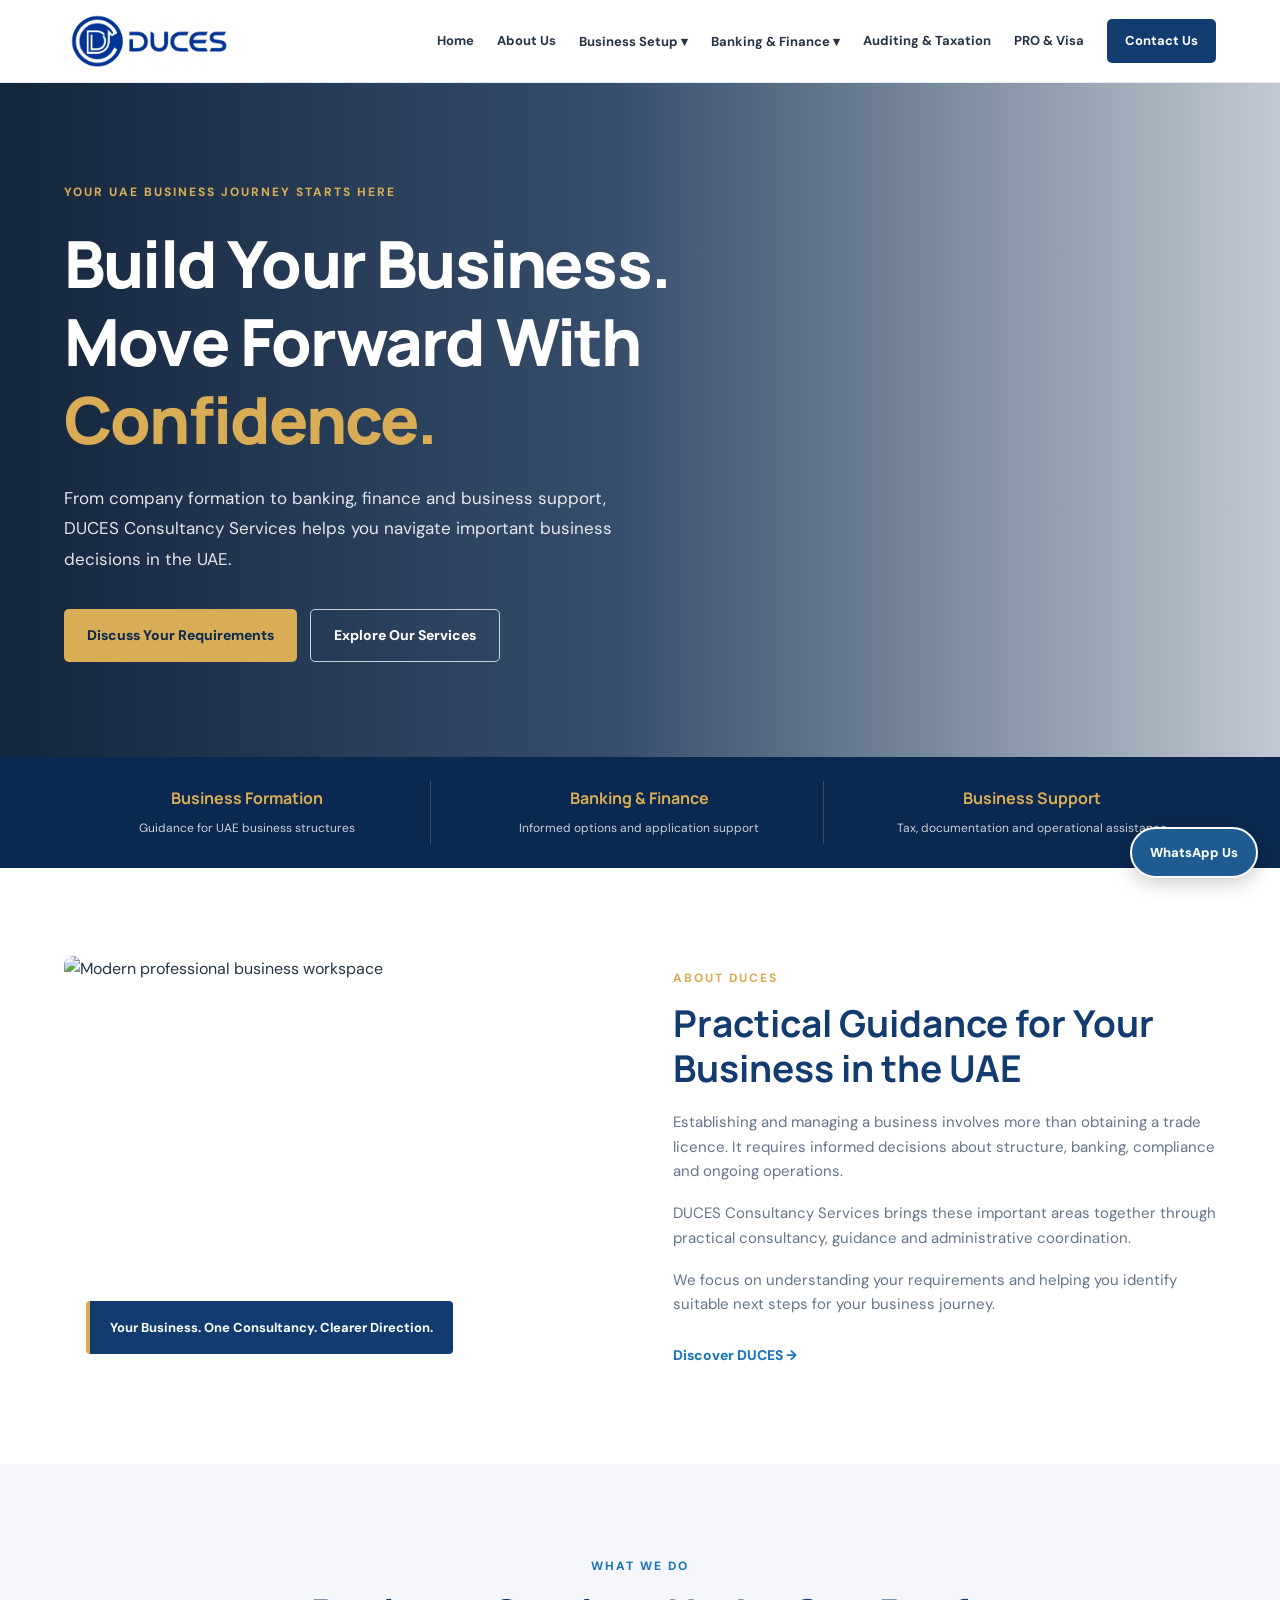
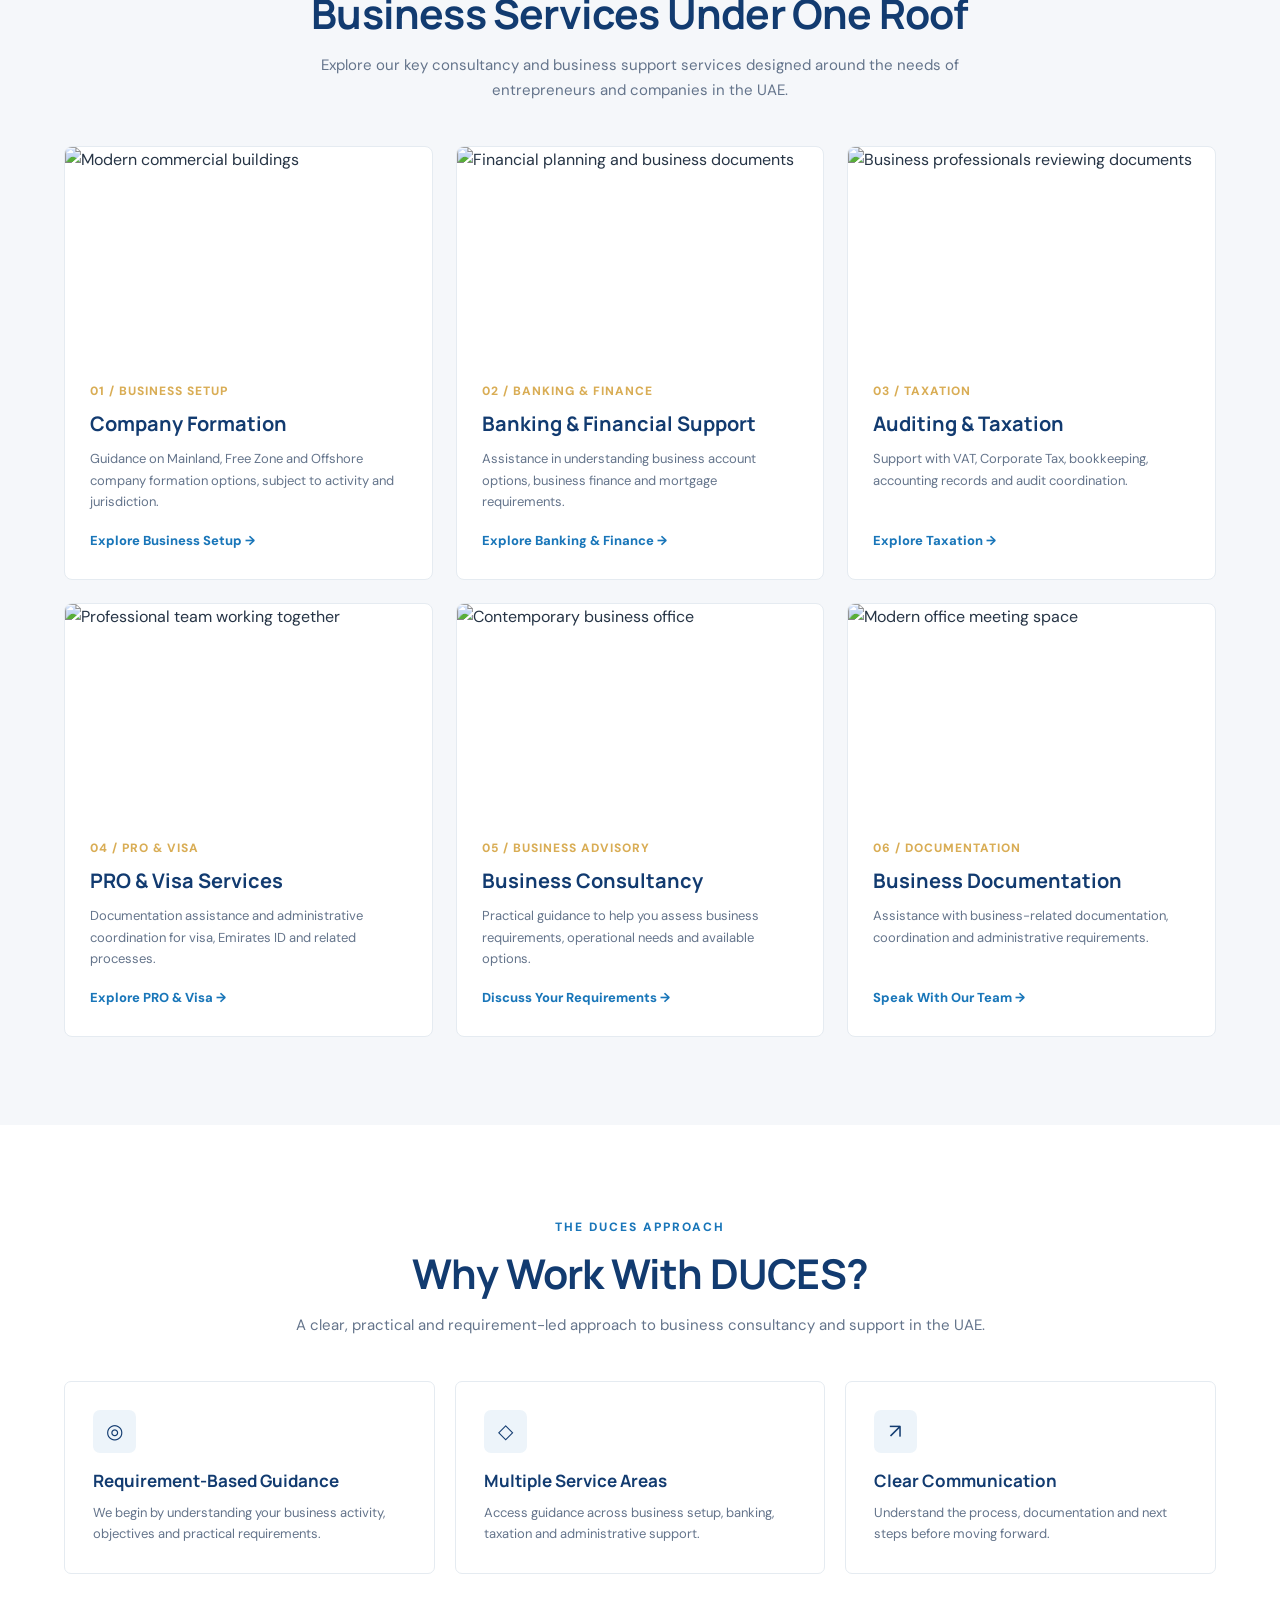
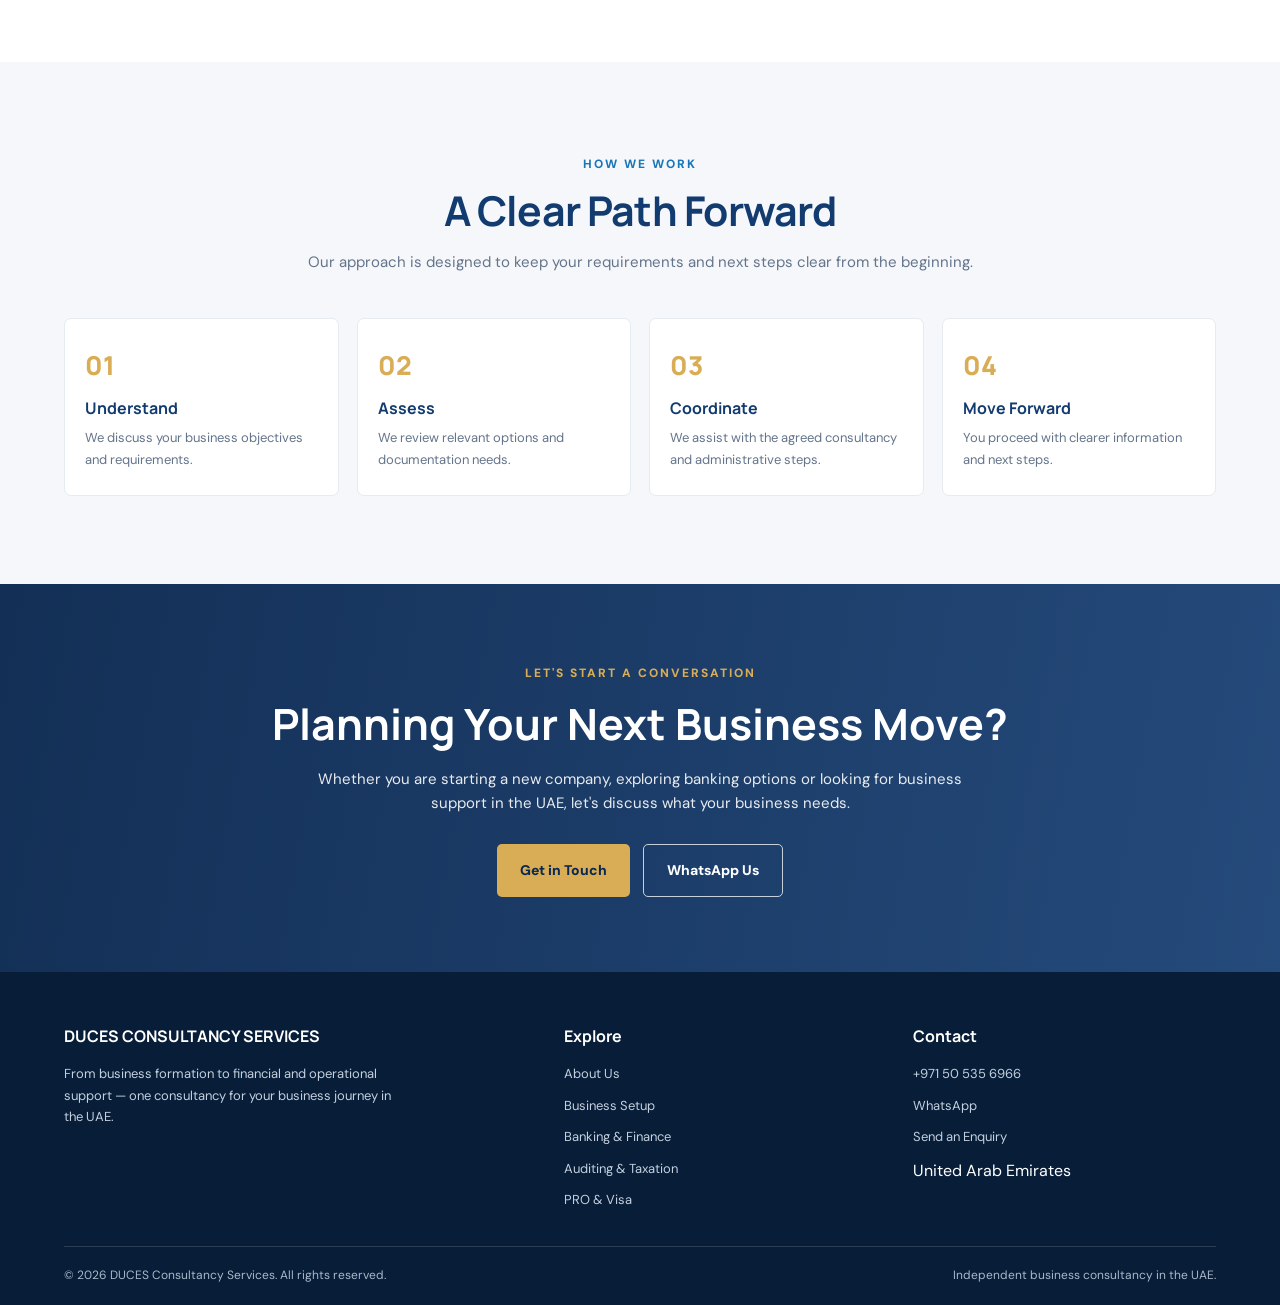
==== index.html @ e5aae6c6 "Update fmt.Println message from 'Hello' to 'Goodbye'" ====
<!DOCTYPE html>
<html lang="en">
<head>
  <meta charset="UTF-8">
  <meta name="viewport" content="width=device-width, initial-scale=1.0">
  <meta name="description" content="DUCES Consultancy Services provides UAE business setup, banking and finance guidance, taxation support and PRO services.">
  <title>DUCES Consultancy Services | UAE Business Consultants</title>

  <link rel="preconnect" href="https://fonts.googleapis.com">
  <link rel="preconnect" href="https://fonts.gstatic.com" crossorigin>
  <link href="https://fonts.googleapis.com/css2?family=DM+Sans:wght@400;500;600;700&family=Manrope:wght@400;500;600;700;800&display=swap" rel="stylesheet">

  <style>
    :root {
      --blue: #123B70;
      --navy: #0B2850;
      --ocean: #1976B9;
      --gold: #D9AD55;
      --charcoal: #263445;
      --muted: #64748B;
      --light: #F5F7FA;
      --white: #FFFFFF;
      --border: #E5EBF1;
    }

    * { box-sizing: border-box; margin: 0; padding: 0; }

    html { scroll-behavior: smooth; }

    body {
      font-family: 'DM Sans', sans-serif;
      color: var(--charcoal);
      background: var(--white);
      line-height: 1.65;
    }

    h1, h2, h3, h4 {
      font-family: 'Manrope', sans-serif;
      line-height: 1.2;
    }

    a { text-decoration: none; color: inherit; }

    img { display: block; width: 100%; }

    .container {
      width: min(1160px, 90%);
      margin: auto;
    }

    /* HEADER */

    .header {
      position: sticky;
      top: 0;
      z-index: 1000;
      background: rgba(255,255,255,.97);
      border-bottom: 1px solid var(--border);
      backdrop-filter: blur(12px);
    }

    .header-inner {
      min-height: 82px;
      display: flex;
      align-items: center;
      justify-content: space-between;
      gap: 25px;
    }

    .brand img {
      width: 170px;
      max-height: 62px;
      object-fit: contain;
    }

    .nav {
      display: flex;
      align-items: center;
      gap: 23px;
    }

    .nav > a,
    .nav-label {
      font-size: 13px;
      font-weight: 700;
      color: var(--charcoal);
      transition: .2s;
    }

    .nav > a:hover,
    .nav-label:hover { color: var(--ocean); }

    .nav-dropdown { position: relative; }

    .nav-label {
      cursor: pointer;
      display: inline-flex;
      align-items: center;
      gap: 6px;
    }

    .dropdown-content {
      display: none;
      position: absolute;
      top: 28px;
      left: 0;
      min-width: 235px;
      background: white;
      border: 1px solid var(--border);
      border-radius: 10px;
      box-shadow: 0 15px 35px rgba(15,35,60,.13);
      padding: 9px;
    }

    .dropdown-content a {
      display: block;
      padding: 11px 12px;
      border-radius: 6px;
      font-size: 13px;
      font-weight: 600;
    }

    .dropdown-content a:hover {
      background: var(--light);
      color: var(--ocean);
    }

    .nav-dropdown:hover .dropdown-content,
    .nav-dropdown:focus-within .dropdown-content {
      display: block;
    }

    .header-cta {
      background: var(--blue);
      color: white !important;
      padding: 11px 18px;
      border-radius: 5px;
      white-space: nowrap;
    }

    .header-cta:hover { background: var(--navy); }

    /* HERO */

    .hero {
      position: relative;
      min-height: 630px;
      display: flex;
      align-items: center;
      color: white;
      background:
        linear-gradient(90deg, rgba(5,24,49,.94) 0%, rgba(10,39,75,.82) 48%, rgba(10,39,75,.25) 100%),
        url('https://images.unsplash.com/photo-1512453979798-5ea266f8880c?auto=format&fit=crop&w=2000&q=85')
        center 48% / cover no-repeat;
    }

    .hero-content {
      max-width: 700px;
      padding: 95px 0;
    }

    .eyebrow {
      display: inline-block;
      color: var(--gold);
      font-size: 12px;
      font-weight: 800;
      letter-spacing: 2px;
      text-transform: uppercase;
      margin-bottom: 22px;
    }

    .hero h1 {
      font-size: clamp(39px, 5.2vw, 65px);
      font-weight: 800;
      letter-spacing: -1.8px;
      margin-bottom: 24px;
    }

    .hero h1 span { color: var(--gold); }

    .hero p {
      max-width: 590px;
      color: rgba(255,255,255,.88);
      font-size: 17px;
      line-height: 1.8;
      margin-bottom: 34px;
    }

    .button-row {
      display: flex;
      gap: 13px;
      flex-wrap: wrap;
    }

    .btn {
      display: inline-flex;
      justify-content: center;
      align-items: center;
      padding: 14px 23px;
      border-radius: 5px;
      font-size: 14px;
      font-weight: 800;
      transition: .2s;
    }

    .btn-gold {
      background: var(--gold);
      color: var(--navy);
    }

    .btn-gold:hover { background: #E8C77E; }

    .btn-outline {
      border: 1px solid rgba(255,255,255,.75);
      color: white;
    }

    .btn-outline:hover {
      background: white;
      color: var(--blue);
    }

    /* TRUST STRIP */

    .trust-strip {
      background: var(--navy);
      color: white;
      padding: 24px 0;
    }

    .trust-inner {
      display: grid;
      grid-template-columns: repeat(3, 1fr);
      gap: 25px;
      text-align: center;
    }

    .trust-item {
      border-right: 1px solid rgba(255,255,255,.18);
      padding: 4px 15px;
    }

    .trust-item:last-child { border-right: 0; }

    .trust-item strong {
      display: block;
      color: var(--gold);
      font-family: 'Manrope', sans-serif;
      font-size: 16px;
      margin-bottom: 3px;
    }

    .trust-item span {
      font-size: 12px;
      color: rgba(255,255,255,.78);
    }

    /* COMMON SECTIONS */

    .section { padding: 88px 0; }

    .section-light { background: var(--light); }

    .section-heading {
      max-width: 720px;
      margin: 0 auto 43px;
      text-align: center;
    }

    .section-heading .eyebrow {
      color: var(--ocean);
      margin-bottom: 12px;
    }

    .section-heading h2 {
      font-size: clamp(29px, 4vw, 41px);
      color: var(--blue);
      margin-bottom: 15px;
      letter-spacing: -.8px;
    }

    .section-heading p {
      color: var(--muted);
      font-size: 15px;
    }

    /* INTRO */

    .intro-grid {
      display: grid;
      grid-template-columns: 1fr 1fr;
      gap: 65px;
      align-items: center;
    }

    .intro-image {
      position: relative;
      min-height: 420px;
    }

    .intro-image img {
      height: 420px;
      object-fit: cover;
      border-radius: 9px;
    }

    .image-caption {
      position: absolute;
      bottom: 22px;
      left: 22px;
      background: var(--blue);
      color: white;
      padding: 16px 20px;
      border-left: 4px solid var(--gold);
      border-radius: 4px;
      font-size: 13px;
      font-weight: 700;
    }

    .intro-copy .eyebrow { margin-bottom: 12px; }

    .intro-copy h2 {
      color: var(--blue);
      font-size: 37px;
      margin-bottom: 20px;
    }

    .intro-copy p {
      color: var(--muted);
      font-size: 15px;
      margin-bottom: 17px;
    }

    .text-link {
      display: inline-block;
      margin-top: 10px;
      color: var(--ocean);
      font-weight: 800;
      font-size: 14px;
    }

    /* SERVICES */

    .services-grid {
      display: grid;
      grid-template-columns: repeat(3, 1fr);
      gap: 23px;
    }

    .service-card {
      background: white;
      border: 1px solid var(--border);
      border-radius: 8px;
      overflow: hidden;
      transition: .25s;
    }

    .service-card:hover {
      transform: translateY(-5px);
      box-shadow: 0 18px 35px rgba(18,59,112,.10);
      border-color: #C9D8E8;
    }

    .service-card img {
      height: 205px;
      object-fit: cover;
    }

    .service-content { padding: 25px; }

    .service-number {
      color: var(--gold);
      font-size: 12px;
      font-weight: 800;
      letter-spacing: 1px;
    }

    .service-content h3 {
      color: var(--blue);
      font-size: 20px;
      margin: 9px 0 12px;
    }

    .service-content p {
      color: var(--muted);
      font-size: 13px;
      min-height: 65px;
      margin-bottom: 14px;
    }

    .service-content a {
      color: var(--ocean);
      font-size: 13px;
      font-weight: 800;
    }

    /* WHY DUCES */

    .why-grid {
      display: grid;
      grid-template-columns: repeat(3, 1fr);
      gap: 20px;
    }

    .why-card {
      background: white;
      padding: 28px;
      border: 1px solid var(--border);
      border-radius: 7px;
    }

    .why-icon {
      width: 43px;
      height: 43px;
      border-radius: 7px;
      display: grid;
      place-items: center;
      color: var(--blue);
      background: #EDF4FA;
      font-size: 20px;
      margin-bottom: 18px;
    }

    .why-card h3 {
      font-size: 17px;
      color: var(--blue);
      margin-bottom: 10px;
    }

    .why-card p {
      font-size: 13px;
      color: var(--muted);
    }

    /* PROCESS */

    .process-grid {
      display: grid;
      grid-template-columns: repeat(4, 1fr);
      gap: 18px;
    }

    .process-card {
      padding: 25px 20px;
      background: white;
      border: 1px solid var(--border);
      border-radius: 7px;
    }

    .process-card .step {
      color: var(--gold);
      font-size: 26px;
      font-family: 'Manrope', sans-serif;
      font-weight: 800;
    }

    .process-card h3 {
      color: var(--blue);
      font-size: 16px;
      margin: 12px 0 9px;
    }

    .process-card p {
      color: var(--muted);
      font-size: 13px;
    }

    /* CTA */

    .cta-section {
      padding: 75px 0;
      background:
        linear-gradient(100deg, rgba(11,40,80,.97), rgba(18,59,112,.92)),
        url('https://images.unsplash.com/photo-1486406146926-c627a92ad1ab?auto=format&fit=crop&w=1800&q=85')
        center / cover no-repeat;
      text-align: center;
      color: white;
    }

    .cta-section .eyebrow { margin-bottom: 14px; }

    .cta-section h2 {
      color: #FFFFFF;
      font-size: clamp(30px, 4vw, 43px);
      margin-bottom: 17px;
    }

    .cta-section p {
      color: #FFFFFF;
      opacity: .9;
      max-width: 650px;
      margin: 0 auto 28px;
      font-size: 15px;
    }

    /* FOOTER */

    .footer {
      background: #071D38;
      color: white;
      padding: 55px 0 20px;
    }

    .footer-grid {
      display: grid;
      grid-template-columns: 1.5fr 1fr 1fr;
      gap: 45px;
      padding-bottom: 35px;
    }

    .footer h3 {
      color: white;
      font-size: 16px;
      margin-bottom: 17px;
    }

    .footer p,
    .footer a {
      color: #C4D0DE;
      font-size: 13px;
    }

    .footer p { max-width: 340px; }

    .footer-links {
      display: grid;
      gap: 10px;
    }

    .footer a:hover { color: var(--gold); }

    .footer-bottom {
      border-top: 1px solid rgba(255,255,255,.15);
      padding-top: 19px;
      display: flex;
      justify-content: space-between;
      gap: 15px;
      flex-wrap: wrap;
      color: #AAB9CA;
      font-size: 12px;
    }

    /* WHATSAPP */

    .whatsapp {
      position: fixed;
      bottom: 22px;
      right: 22px;
      z-index: 999;
      background: #1E5B91;
      color: white;
      border: 2px solid white;
      border-radius: 30px;
      padding: 13px 18px;
      font-size: 13px;
      font-weight: 800;
      box-shadow: 0 5px 20px rgba(0,0,0,.2);
    }

    .whatsapp:hover { background: var(--navy); }

    /* RESPONSIVE */

    @media (max-width: 1000px) {
      .nav { gap: 13px; }
      .nav > a, .nav-label { font-size: 12px; }
      .header-inner { gap: 15px; }
      .brand img { width: 145px; }
    }

    @media (max-width: 760px) {
      .header-inner {
        align-items: flex-start;
        flex-direction: column;
        padding: 13px 0;
        gap: 12px;
      }

      .brand img { width: 145px; }

      .nav {
        width: 100%;
        overflow-x: auto;
        padding-bottom: 8px;
        gap: 18px;
        white-space: nowrap;
      }

      .nav-dropdown { flex-shrink: 0; }

      .dropdown-content {
        position: fixed;
        top: 118px;
        left: 5%;
        right: 5%;
        width: 90%;
      }

      .header-cta { padding: 8px 12px; }

      .hero { min-height: 570px; }

      .hero-content { padding: 75px 0; }

      .hero p { font-size: 15px; }

      .trust-inner {
        grid-template-columns: 1fr;
        gap: 14px;
      }

      .trust-item {
        border-right: 0;
        border-bottom: 1px solid rgba(255,255,255,.15);
        padding-bottom: 13px;
      }

      .trust-item:last-child { border-bottom: 0; }

      .section { padding: 65px 0; }

      .intro-grid {
        grid-template-columns: 1fr;
        gap: 35px;
      }

      .intro-image, .intro-image img { min-height: 300px; height: 300px; }

      .intro-copy h2 { font-size: 30px; }

      .services-grid { grid-template-columns: 1fr; }

      .service-content p { min-height: 0; }

      .why-grid { grid-template-columns: 1fr; }

      .process-grid { grid-template-columns: 1fr 1fr; }

      .footer-grid { grid-template-columns: 1fr; gap: 28px; }
    }

    @media (max-width: 420px) {
      .process-grid { grid-template-columns: 1fr; }
      .hero h1 { font-size: 38px; }
      .btn { width: 100%; }
      .whatsapp { right: 12px; bottom: 12px; }
    }
  </style>
</head>

<body>

<header class="header">
  <div class="container header-inner">

    <a class="brand" href="index.html" aria-label="DUCES Home">
      <img src="assets/duces-logo.jpg" alt="DUCES Consultancy Services">
    </a>

    <nav class="nav" aria-label="Main navigation">
      <a href="index.html">Home</a>
      <a href="about.html">About Us</a>

      <div class="nav-dropdown">
        <span class="nav-label">Business Setup ▾</span>
        <div class="dropdown-content">
          <a href="business-setup.html#mainland">Mainland Company Formation</a>
          <a href="business-setup.html#freezone">Free Zone Company Formation</a>
          <a href="business-setup.html#offshore">Offshore Company Formation</a>
        </div>
      </div>

      <div class="nav-dropdown">
        <span class="nav-label">Banking & Finance ▾</span>
        <div class="dropdown-content">
          <a href="banking-finance.html#uae-banking">UAE Banking – Bank Options</a>
          <a href="banking-finance.html#business-accounts">Business Accounts</a>
          <a href="banking-finance.html#business-loans">Business Loan</a>
          <a href="banking-finance.html#mortgage-loans">Mortgage Loan</a>
        </div>
      </div>

      <a href="taxation.html">Auditing & Taxation</a>
      <a href="pro-visa.html">PRO & Visa</a>
      <a href="contact.html" class="header-cta">Contact Us</a>
    </nav>

  </div>
</header>

<main>

  <!-- HERO -->
  <section class="hero">
    <div class="container">
      <div class="hero-content">
        <span class="eyebrow">Your UAE Business Journey Starts Here</span>

        <h1>
          Build Your Business.<br>
          Move Forward With <span>Confidence.</span>
        </h1>

        <p>
          From company formation to banking, finance and business support,
          DUCES Consultancy Services helps you navigate important business
          decisions in the UAE.
        </p>

        <div class="button-row">
          <a href="contact.html" class="btn btn-gold">Discuss Your Requirements</a>
          <a href="business-setup.html" class="btn btn-outline">Explore Our Services</a>
        </div>
      </div>
    </div>
  </section>

  <!-- TRUST STRIP -->
  <section class="trust-strip">
    <div class="container trust-inner">
      <div class="trust-item">
        <strong>Business Formation</strong>
        <span>Guidance for UAE business structures</span>
      </div>
      <div class="trust-item">
        <strong>Banking & Finance</strong>
        <span>Informed options and application support</span>
      </div>
      <div class="trust-item">
        <strong>Business Support</strong>
        <span>Tax, documentation and operational assistance</span>
      </div>
    </div>
  </section>

  <!-- INTRODUCTION -->
  <section class="section">
    <div class="container intro-grid">

      <div class="intro-image">
        <img
          src="https://images.unsplash.com/photo-1497366754035-f200968a6e72?auto=format&fit=crop&w=1100&q=85"
          alt="Modern professional business workspace"
          loading="lazy">
        <div class="image-caption">Your Business. One Consultancy. Clearer Direction.</div>
      </div>

      <div class="intro-copy">
        <span class="eyebrow">About DUCES</span>
        <h2>Practical Guidance for Your Business in the UAE</h2>

        <p>
          Establishing and managing a business involves more than obtaining
          a trade licence. It requires informed decisions about structure,
          banking, compliance and ongoing operations.
        </p>

        <p>
          DUCES Consultancy Services brings these important areas together
          through practical consultancy, guidance and administrative
          coordination.
        </p>

        <p>
          We focus on understanding your requirements and helping you
          identify suitable next steps for your business journey.
        </p>

        <a href="about.html" class="text-link">Discover DUCES →</a>
      </div>

    </div>
  </section>

  <!-- SERVICES -->
  <section class="section section-light">
    <div class="container">

      <div class="section-heading">
        <span class="eyebrow">What We Do</span>
        <h2>Business Services Under One Roof</h2>
        <p>
          Explore our key consultancy and business support services
          designed around the needs of entrepreneurs and companies in the UAE.
        </p>
      </div>

      <div class="services-grid">

        <article class="service-card">
          <img
            src="https://images.unsplash.com/photo-1486406146926-c627a92ad1ab?auto=format&fit=crop&w=900&q=85"
            alt="Modern commercial buildings"
            loading="lazy">
          <div class="service-content">
            <span class="service-number">01 / BUSINESS SETUP</span>
            <h3>Company Formation</h3>
            <p>
              Guidance on Mainland, Free Zone and Offshore company
              formation options, subject to activity and jurisdiction.
            </p>
            <a href="business-setup.html">Explore Business Setup →</a>
          </div>
        </article>

        <article class="service-card">
          <img
            src="https://images.unsplash.com/photo-1554224155-6726b3ff858f?auto=format&fit=crop&w=900&q=85"
            alt="Financial planning and business documents"
            loading="lazy">
          <div class="service-content">
            <span class="service-number">02 / BANKING & FINANCE</span>
            <h3>Banking & Financial Support</h3>
            <p>
              Assistance in understanding business account options,
              business finance and mortgage requirements.
            </p>
            <a href="banking-finance.html">Explore Banking & Finance →</a>
          </div>
        </article>

        <article class="service-card">
          <img
            src="https://images.unsplash.com/photo-1454165804606-c3d57bc86b40?auto=format&fit=crop&w=900&q=85"
            alt="Business professionals reviewing documents"
            loading="lazy">
          <div class="service-content">
            <span class="service-number">03 / TAXATION</span>
            <h3>Auditing & Taxation</h3>
            <p>
              Support with VAT, Corporate Tax, bookkeeping,
              accounting records and audit coordination.
            </p>
            <a href="taxation.html">Explore Taxation →</a>
          </div>
        </article>

        <article class="service-card">
          <img
            src="https://images.unsplash.com/photo-1521737711867-e3b97375f902?auto=format&fit=crop&w=900&q=85"
            alt="Professional team working together"
            loading="lazy">
          <div class="service-content">
            <span class="service-number">04 / PRO & VISA</span>
            <h3>PRO & Visa Services</h3>
            <p>
              Documentation assistance and administrative coordination
              for visa, Emirates ID and related processes.
            </p>
            <a href="pro-visa.html">Explore PRO & Visa →</a>
          </div>
        </article>

        <article class="service-card">
          <img
            src="https://images.unsplash.com/photo-1497366811353-6870744d04b2?auto=format&fit=crop&w=900&q=85"
            alt="Contemporary business office"
            loading="lazy">
          <div class="service-content">
            <span class="service-number">05 / BUSINESS ADVISORY</span>
            <h3>Business Consultancy</h3>
            <p>
              Practical guidance to help you assess business requirements,
              operational needs and available options.
            </p>
            <a href="contact.html">Discuss Your Requirements →</a>
          </div>
        </article>

        <article class="service-card">
          <img
            src="https://images.unsplash.com/photo-1497366216548-37526070297c?auto=format&fit=crop&w=900&q=85"
            alt="Modern office meeting space"
            loading="lazy">
          <div class="service-content">
            <span class="service-number">06 / DOCUMENTATION</span>
            <h3>Business Documentation</h3>
            <p>
              Assistance with business-related documentation,
              coordination and administrative requirements.
            </p>
            <a href="contact.html">Speak With Our Team →</a>
          </div>
        </article>

      </div>
    </div>
  </section>

  <!-- WHY DUCES -->
  <section class="section">
    <div class="container">

      <div class="section-heading">
        <span class="eyebrow">The DUCES Approach</span>
        <h2>Why Work With DUCES?</h2>
        <p>
          A clear, practical and requirement-led approach to business
          consultancy and support in the UAE.
        </p>
      </div>

      <div class="why-grid">

        <div class="why-card">
          <div class="why-icon">◎</div>
          <h3>Requirement-Based Guidance</h3>
          <p>
            We begin by understanding your business activity,
            objectives and practical requirements.
          </p>
        </div>

        <div class="why-card">
          <div class="why-icon">◇</div>
          <h3>Multiple Service Areas</h3>
          <p>
            Access guidance across business setup, banking,
            taxation and administrative support.
          </p>
        </div>

        <div class="why-card">
          <div class="why-icon">↗</div>
          <h3>Clear Communication</h3>
          <p>
            Understand the process, documentation and next steps
            before moving forward.
          </p>
        </div>

      </div>
    </div>
  </section>

  <!-- PROCESS -->
  <section class="section section-light">
    <div class="container">

      <div class="section-heading">
        <span class="eyebrow">How We Work</span>
        <h2>A Clear Path Forward</h2>
        <p>
          Our approach is designed to keep your requirements
          and next steps clear from the beginning.
        </p>
      </div>

      <div class="process-grid">
        <div class="process-card">
          <div class="step">01</div>
          <h3>Understand</h3>
          <p>We discuss your business objectives and requirements.</p>
        </div>

        <div class="process-card">
          <div class="step">02</div>
          <h3>Assess</h3>
          <p>We review relevant options and documentation needs.</p>
        </div>

        <div class="process-card">
          <div class="step">03</div>
          <h3>Coordinate</h3>
          <p>We assist with the agreed consultancy and administrative steps.</p>
        </div>

        <div class="process-card">
          <div class="step">04</div>
          <h3>Move Forward</h3>
          <p>You proceed with clearer information and next steps.</p>
        </div>
      </div>

    </div>
  </section>

  <!-- CALL TO ACTION -->
  <section class="cta-section">
    <div class="container">
      <span class="eyebrow">Let's Start a Conversation</span>

      <h2>Planning Your Next Business Move?</h2>

      <p>
        Whether you are starting a new company, exploring banking options
        or looking for business support in the UAE, let's discuss
        what your business needs.
      </p>

      <div class="button-row" style="justify-content:center;">
        <a href="contact.html" class="btn btn-gold">Get in Touch</a>
        <a href="https://wa.me/971505356966" target="_blank"
           rel="noopener" class="btn btn-outline">WhatsApp Us</a>
      </div>
    </div>
  </section>

</main>

<!-- FOOTER -->
<footer class="footer">
  <div class="container">

    <div class="footer-grid">

      <div>
        <h3>DUCES CONSULTANCY SERVICES</h3>
        <p>
          From business formation to financial and operational support —
          one consultancy for your business journey in the UAE.
        </p>
      </div>

      <div>
        <h3>Explore</h3>
        <div class="footer-links">
          <a href="about.html">About Us</a>
          <a href="business-setup.html">Business Setup</a>
          <a href="banking-finance.html">Banking & Finance</a>
          <a href="taxation.html">Auditing & Taxation</a>
          <a href="pro-visa.html">PRO & Visa</a>
        </div>
      </div>

      <div>
        <h3>Contact</h3>
        <div class="footer-links">
          <a href="tel:+971505356966">+971 50 535 6966</a>
          <a href="https://wa.me/971505356966" target="_blank" rel="noopener">WhatsApp</a>
          <a href="contact.html">Send an Enquiry</a>
          <span>United Arab Emirates</span>
        </div>
      </div>

    </div>

    <div class="footer-bottom">
      <span>© <span id="year"></span> DUCES Consultancy Services. All rights reserved.</span>
      <span>Independent business consultancy in the UAE.</span>
    </div>

  </div>
</footer>

<a class="whatsapp"
   href="https://wa.me/971505356966"
   target="_blank"
   rel="noopener"
   aria-label="Contact DUCES on WhatsApp">
  WhatsApp Us
</a>

<script>
  document.getElementById("year").textContent = new Date().getFullYear();
</script>

</body>
</html>
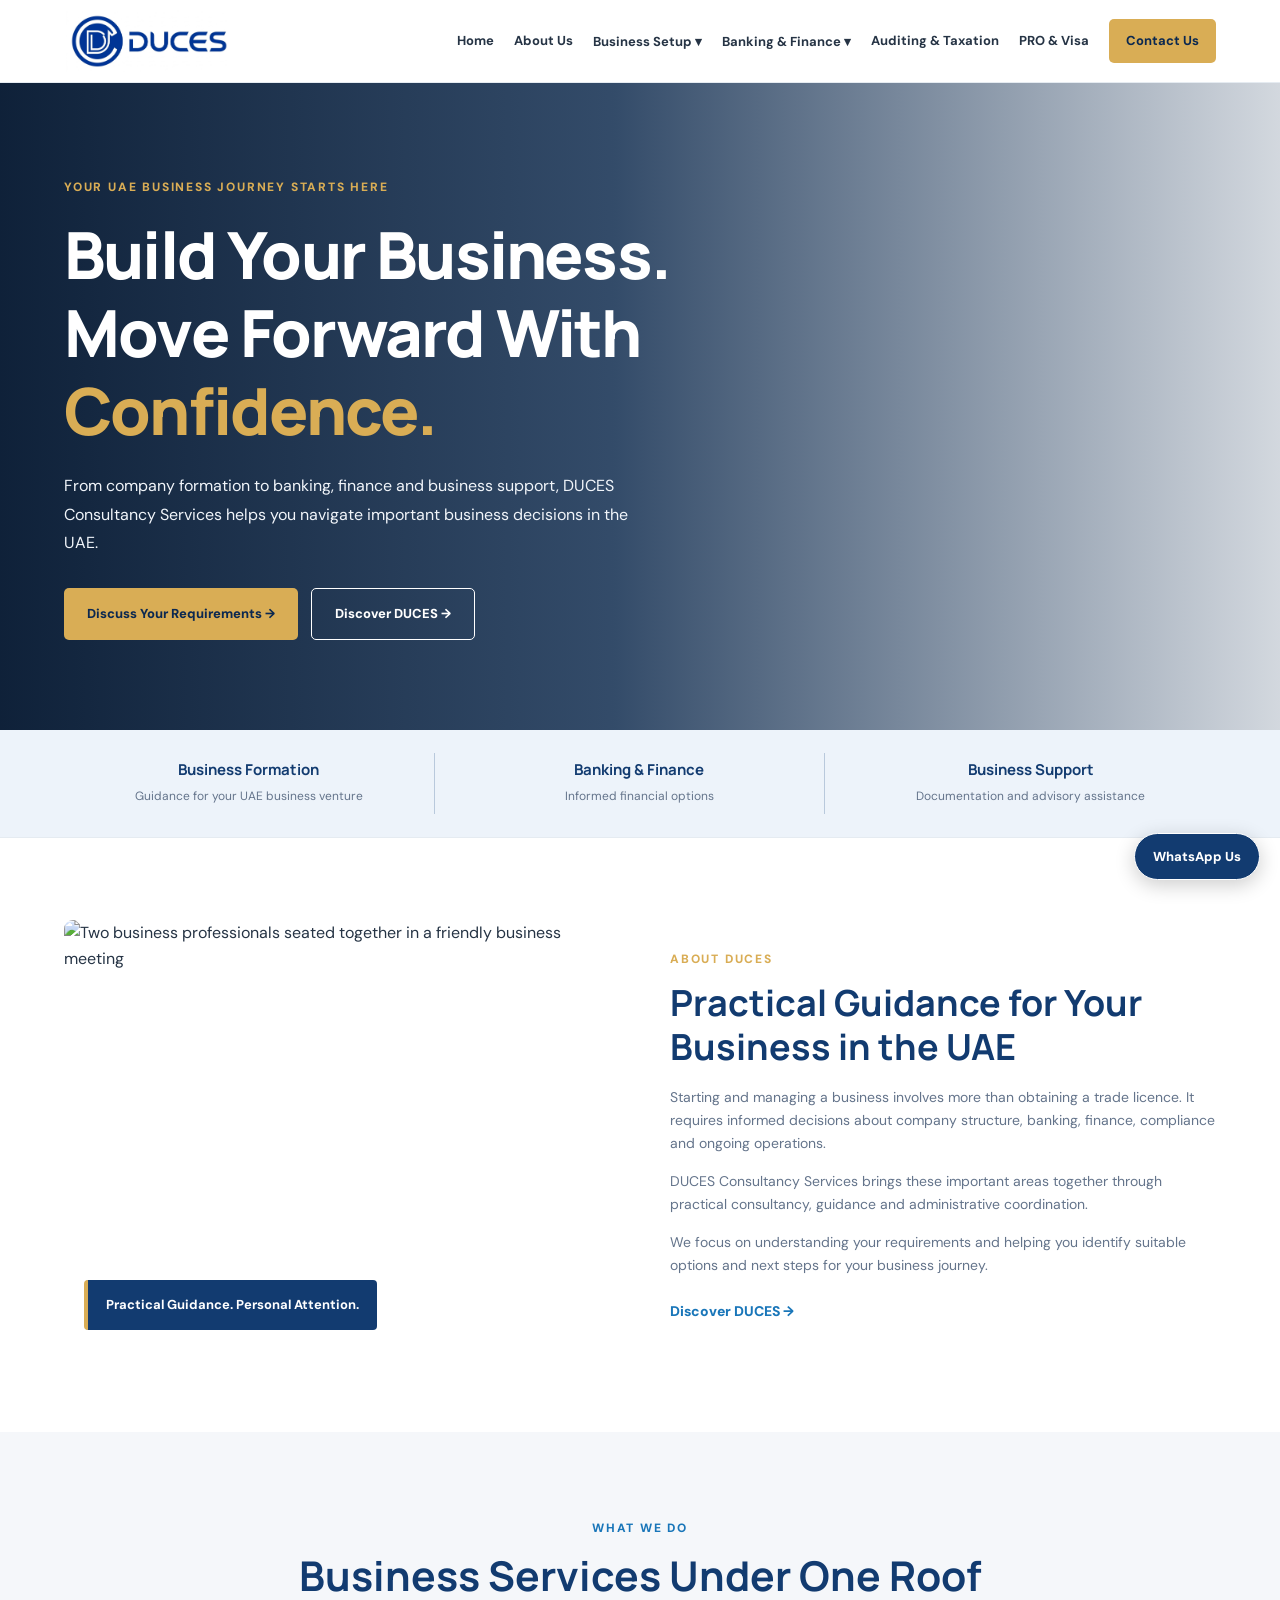
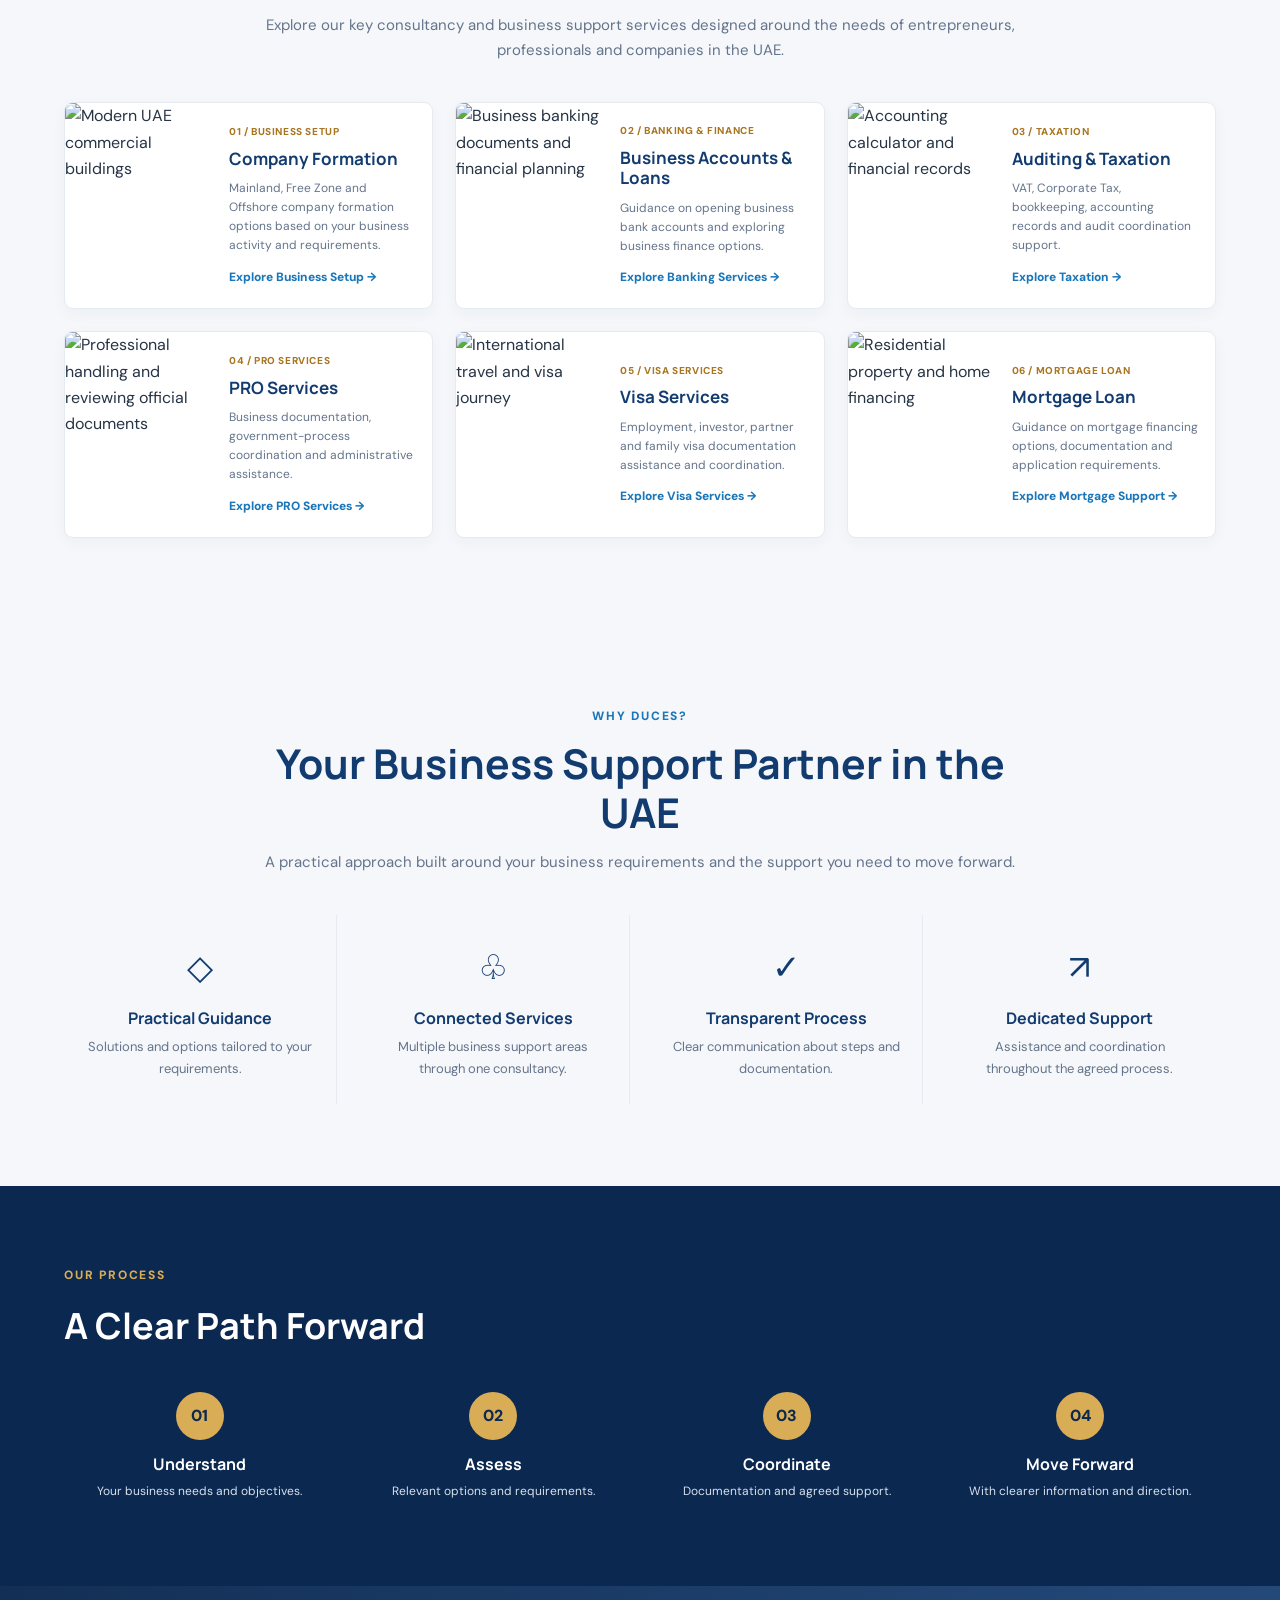
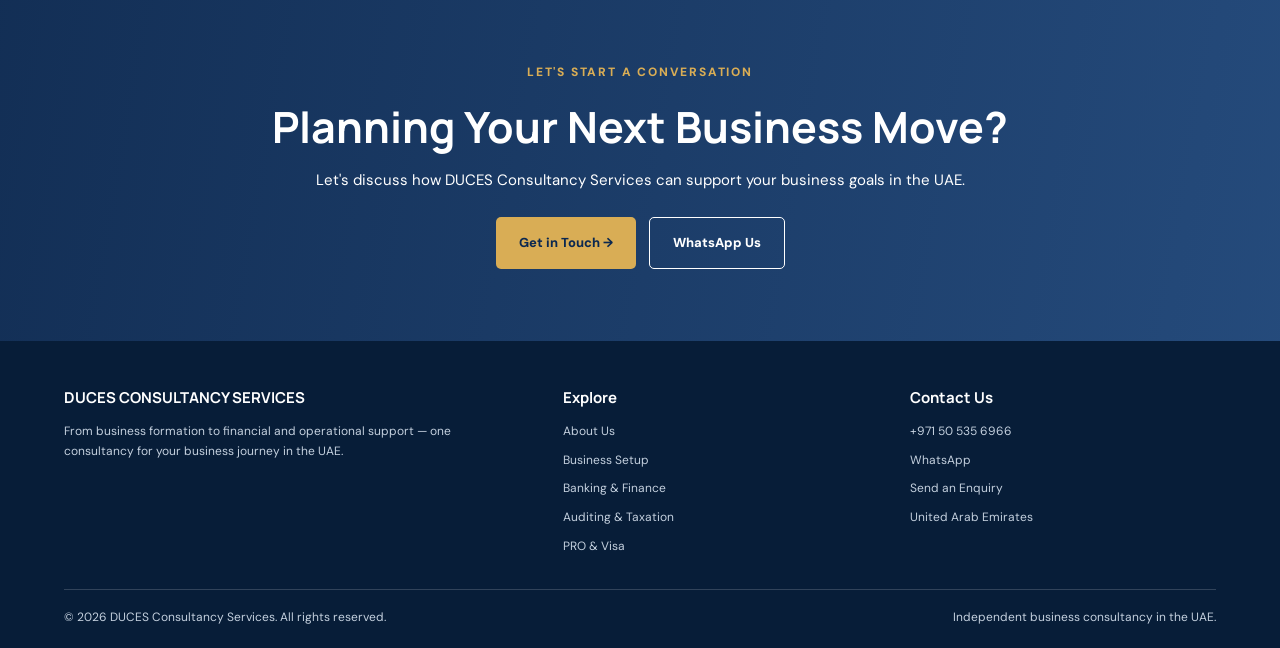
==== commit ebb78f5a: "Update print statement from 'Hello' to 'Goodbye'" ====
--- a/index.html
+++ b/index.html
@@ -2,1058 +2,990 @@
 <!DOCTYPE html>
 <html lang="en">
 <head>
-  <meta charset="UTF-8">
-  <meta name="viewport" content="width=device-width, initial-scale=1.0">
-  <meta name="description" content="DUCES Consultancy Services provides UAE business setup, banking and finance guidance, taxation support and PRO services.">
-  <title>DUCES Consultancy Services | UAE Business Consultants</title>
-
-  <link rel="preconnect" href="https://fonts.googleapis.com">
-  <link rel="preconnect" href="https://fonts.gstatic.com" crossorigin>
-  <link href="https://fonts.googleapis.com/css2?family=DM+Sans:wght@400;500;600;700&family=Manrope:wght@400;500;600;700;800&display=swap" rel="stylesheet">
-
-  <style>
-    :root {
-      --blue: #123B70;
-      --navy: #0B2850;
-      --ocean: #1976B9;
-      --gold: #D9AD55;
-      --charcoal: #263445;
-      --muted: #64748B;
-      --light: #F5F7FA;
-      --white: #FFFFFF;
-      --border: #E5EBF1;
-    }
-
-    * { box-sizing: border-box; margin: 0; padding: 0; }
-
-    html { scroll-behavior: smooth; }
-
-    body {
-      font-family: 'DM Sans', sans-serif;
-      color: var(--charcoal);
-      background: var(--white);
-      line-height: 1.65;
-    }
-
-    h1, h2, h3, h4 {
-      font-family: 'Manrope', sans-serif;
-      line-height: 1.2;
-    }
-
-    a { text-decoration: none; color: inherit; }
-
-    img { display: block; width: 100%; }
-
-    .container {
-      width: min(1160px, 90%);
-      margin: auto;
-    }
-
-    /* HEADER */
-
-    .header {
-      position: sticky;
-      top: 0;
-      z-index: 1000;
-      background: rgba(255,255,255,.97);
-      border-bottom: 1px solid var(--border);
-      backdrop-filter: blur(12px);
-    }
-
-    .header-inner {
-      min-height: 82px;
-      display: flex;
-      align-items: center;
-      justify-content: space-between;
-      gap: 25px;
-    }
-
-    .brand img {
-      width: 170px;
-      max-height: 62px;
-      object-fit: contain;
-    }
-
-    .nav {
-      display: flex;
-      align-items: center;
-      gap: 23px;
-    }
-
-    .nav > a,
-    .nav-label {
-      font-size: 13px;
-      font-weight: 700;
-      color: var(--charcoal);
-      transition: .2s;
-    }
-
-    .nav > a:hover,
-    .nav-label:hover { color: var(--ocean); }
-
-    .nav-dropdown { position: relative; }
-
-    .nav-label {
-      cursor: pointer;
-      display: inline-flex;
-      align-items: center;
-      gap: 6px;
-    }
-
-    .dropdown-content {
-      display: none;
-      position: absolute;
-      top: 28px;
-      left: 0;
-      min-width: 235px;
-      background: white;
-      border: 1px solid var(--border);
-      border-radius: 10px;
-      box-shadow: 0 15px 35px rgba(15,35,60,.13);
-      padding: 9px;
-    }
-
-    .dropdown-content a {
-      display: block;
-      padding: 11px 12px;
-      border-radius: 6px;
-      font-size: 13px;
-      font-weight: 600;
-    }
-
-    .dropdown-content a:hover {
-      background: var(--light);
-      color: var(--ocean);
-    }
-
-    .nav-dropdown:hover .dropdown-content,
-    .nav-dropdown:focus-within .dropdown-content {
-      display: block;
-    }
-
-    .header-cta {
-      background: var(--blue);
-      color: white !important;
-      padding: 11px 18px;
-      border-radius: 5px;
-      white-space: nowrap;
-    }
-
-    .header-cta:hover { background: var(--navy); }
-
-    /* HERO */
-
-    .hero {
-      position: relative;
-      min-height: 630px;
-      display: flex;
-      align-items: center;
-      color: white;
-      background:
-        linear-gradient(90deg, rgba(5,24,49,.94) 0%, rgba(10,39,75,.82) 48%, rgba(10,39,75,.25) 100%),
-        url('https://images.unsplash.com/photo-1512453979798-5ea266f8880c?auto=format&fit=crop&w=2000&q=85')
-        center 48% / cover no-repeat;
-    }
-
-    .hero-content {
-      max-width: 700px;
-      padding: 95px 0;
-    }
-
-    .eyebrow {
-      display: inline-block;
-      color: var(--gold);
-      font-size: 12px;
-      font-weight: 800;
-      letter-spacing: 2px;
-      text-transform: uppercase;
-      margin-bottom: 22px;
-    }
-
-    .hero h1 {
-      font-size: clamp(39px, 5.2vw, 65px);
-      font-weight: 800;
-      letter-spacing: -1.8px;
-      margin-bottom: 24px;
-    }
-
-    .hero h1 span { color: var(--gold); }
-
-    .hero p {
-      max-width: 590px;
-      color: rgba(255,255,255,.88);
-      font-size: 17px;
-      line-height: 1.8;
-      margin-bottom: 34px;
-    }
-
-    .button-row {
-      display: flex;
-      gap: 13px;
-      flex-wrap: wrap;
-    }
-
-    .btn {
-      display: inline-flex;
-      justify-content: center;
-      align-items: center;
-      padding: 14px 23px;
-      border-radius: 5px;
-      font-size: 14px;
-      font-weight: 800;
-      transition: .2s;
-    }
-
-    .btn-gold {
-      background: var(--gold);
-      color: var(--navy);
-    }
-
-    .btn-gold:hover { background: #E8C77E; }
-
-    .btn-outline {
-      border: 1px solid rgba(255,255,255,.75);
-      color: white;
-    }
-
-    .btn-outline:hover {
-      background: white;
-      color: var(--blue);
-    }
-
-    /* TRUST STRIP */
-
-    .trust-strip {
-      background: var(--navy);
-      color: white;
-      padding: 24px 0;
-    }
-
-    .trust-inner {
-      display: grid;
-      grid-template-columns: repeat(3, 1fr);
-      gap: 25px;
-      text-align: center;
-    }
-
-    .trust-item {
-      border-right: 1px solid rgba(255,255,255,.18);
-      padding: 4px 15px;
-    }
-
-    .trust-item:last-child { border-right: 0; }
-
-    .trust-item strong {
-      display: block;
-      color: var(--gold);
-      font-family: 'Manrope', sans-serif;
-      font-size: 16px;
-      margin-bottom: 3px;
-    }
-
-    .trust-item span {
-      font-size: 12px;
-      color: rgba(255,255,255,.78);
-    }
-
-    /* COMMON SECTIONS */
-
-    .section { padding: 88px 0; }
-
-    .section-light { background: var(--light); }
-
-    .section-heading {
-      max-width: 720px;
-      margin: 0 auto 43px;
-      text-align: center;
-    }
-
-    .section-heading .eyebrow {
-      color: var(--ocean);
-      margin-bottom: 12px;
-    }
-
-    .section-heading h2 {
-      font-size: clamp(29px, 4vw, 41px);
-      color: var(--blue);
-      margin-bottom: 15px;
-      letter-spacing: -.8px;
-    }
-
-    .section-heading p {
-      color: var(--muted);
-      font-size: 15px;
-    }
-
-    /* INTRO */
-
-    .intro-grid {
-      display: grid;
-      grid-template-columns: 1fr 1fr;
-      gap: 65px;
-      align-items: center;
-    }
-
-    .intro-image {
-      position: relative;
-      min-height: 420px;
-    }
-
-    .intro-image img {
-      height: 420px;
-      object-fit: cover;
-      border-radius: 9px;
-    }
-
-    .image-caption {
-      position: absolute;
-      bottom: 22px;
-      left: 22px;
-      background: var(--blue);
-      color: white;
-      padding: 16px 20px;
-      border-left: 4px solid var(--gold);
-      border-radius: 4px;
-      font-size: 13px;
-      font-weight: 700;
-    }
-
-    .intro-copy .eyebrow { margin-bottom: 12px; }
-
-    .intro-copy h2 {
-      color: var(--blue);
-      font-size: 37px;
-      margin-bottom: 20px;
-    }
-
-    .intro-copy p {
-      color: var(--muted);
-      font-size: 15px;
-      margin-bottom: 17px;
-    }
-
-    .text-link {
-      display: inline-block;
-      margin-top: 10px;
-      color: var(--ocean);
-      font-weight: 800;
-      font-size: 14px;
-    }
-
-    /* SERVICES */
-
-    .services-grid {
-      display: grid;
-      grid-template-columns: repeat(3, 1fr);
-      gap: 23px;
-    }
-
-    .service-card {
-      background: white;
-      border: 1px solid var(--border);
-      border-radius: 8px;
-      overflow: hidden;
-      transition: .25s;
-    }
-
-    .service-card:hover {
-      transform: translateY(-5px);
-      box-shadow: 0 18px 35px rgba(18,59,112,.10);
-      border-color: #C9D8E8;
-    }
-
-    .service-card img {
-      height: 205px;
-      object-fit: cover;
-    }
-
-    .service-content { padding: 25px; }
-
-    .service-number {
-      color: var(--gold);
-      font-size: 12px;
-      font-weight: 800;
-      letter-spacing: 1px;
-    }
-
-    .service-content h3 {
-      color: var(--blue);
-      font-size: 20px;
-      margin: 9px 0 12px;
-    }
-
-    .service-content p {
-      color: var(--muted);
-      font-size: 13px;
-      min-height: 65px;
-      margin-bottom: 14px;
-    }
-
-    .service-content a {
-      color: var(--ocean);
-      font-size: 13px;
-      font-weight: 800;
-    }
-
-    /* WHY DUCES */
-
-    .why-grid {
-      display: grid;
-      grid-template-columns: repeat(3, 1fr);
-      gap: 20px;
-    }
-
-    .why-card {
-      background: white;
-      padding: 28px;
-      border: 1px solid var(--border);
-      border-radius: 7px;
-    }
-
-    .why-icon {
-      width: 43px;
-      height: 43px;
-      border-radius: 7px;
-      display: grid;
-      place-items: center;
-      color: var(--blue);
-      background: #EDF4FA;
-      font-size: 20px;
-      margin-bottom: 18px;
-    }
-
-    .why-card h3 {
-      font-size: 17px;
-      color: var(--blue);
-      margin-bottom: 10px;
-    }
-
-    .why-card p {
-      font-size: 13px;
-      color: var(--muted);
-    }
-
-    /* PROCESS */
-
-    .process-grid {
-      display: grid;
-      grid-template-columns: repeat(4, 1fr);
-      gap: 18px;
-    }
-
-    .process-card {
-      padding: 25px 20px;
-      background: white;
-      border: 1px solid var(--border);
-      border-radius: 7px;
-    }
-
-    .process-card .step {
-      color: var(--gold);
-      font-size: 26px;
-      font-family: 'Manrope', sans-serif;
-      font-weight: 800;
-    }
-
-    .process-card h3 {
-      color: var(--blue);
-      font-size: 16px;
-      margin: 12px 0 9px;
-    }
-
-    .process-card p {
-      color: var(--muted);
-      font-size: 13px;
-    }
-
-    /* CTA */
-
-    .cta-section {
-      padding: 75px 0;
-      background:
-        linear-gradient(100deg, rgba(11,40,80,.97), rgba(18,59,112,.92)),
-        url('https://images.unsplash.com/photo-1486406146926-c627a92ad1ab?auto=format&fit=crop&w=1800&q=85')
-        center / cover no-repeat;
-      text-align: center;
-      color: white;
-    }
-
-    .cta-section .eyebrow { margin-bottom: 14px; }
-
-    .cta-section h2 {
-      color: #FFFFFF;
-      font-size: clamp(30px, 4vw, 43px);
-      margin-bottom: 17px;
-    }
-
-    .cta-section p {
-      color: #FFFFFF;
-      opacity: .9;
-      max-width: 650px;
-      margin: 0 auto 28px;
-      font-size: 15px;
-    }
-
-    /* FOOTER */
-
-    .footer {
-      background: #071D38;
-      color: white;
-      padding: 55px 0 20px;
-    }
-
-    .footer-grid {
-      display: grid;
-      grid-template-columns: 1.5fr 1fr 1fr;
-      gap: 45px;
-      padding-bottom: 35px;
-    }
-
-    .footer h3 {
-      color: white;
-      font-size: 16px;
-      margin-bottom: 17px;
-    }
-
-    .footer p,
-    .footer a {
-      color: #C4D0DE;
-      font-size: 13px;
-    }
-
-    .footer p { max-width: 340px; }
-
-    .footer-links {
-      display: grid;
-      gap: 10px;
-    }
-
-    .footer a:hover { color: var(--gold); }
-
-    .footer-bottom {
-      border-top: 1px solid rgba(255,255,255,.15);
-      padding-top: 19px;
-      display: flex;
-      justify-content: space-between;
-      gap: 15px;
-      flex-wrap: wrap;
-      color: #AAB9CA;
-      font-size: 12px;
-    }
-
-    /* WHATSAPP */
-
-    .whatsapp {
-      position: fixed;
-      bottom: 22px;
-      right: 22px;
-      z-index: 999;
-      background: #1E5B91;
-      color: white;
-      border: 2px solid white;
-      border-radius: 30px;
-      padding: 13px 18px;
-      font-size: 13px;
-      font-weight: 800;
-      box-shadow: 0 5px 20px rgba(0,0,0,.2);
-    }
-
-    .whatsapp:hover { background: var(--navy); }
-
-    /* RESPONSIVE */
-
-    @media (max-width: 1000px) {
-      .nav { gap: 13px; }
-      .nav > a, .nav-label { font-size: 12px; }
-      .header-inner { gap: 15px; }
-      .brand img { width: 145px; }
-    }
-
-    @media (max-width: 760px) {
-      .header-inner {
-        align-items: flex-start;
-        flex-direction: column;
-        padding: 13px 0;
-        gap: 12px;
-      }
-
-      .brand img { width: 145px; }
-
-      .nav {
-        width: 100%;
-        overflow-x: auto;
-        padding-bottom: 8px;
-        gap: 18px;
-        white-space: nowrap;
-      }
-
-      .nav-dropdown { flex-shrink: 0; }
-
-      .dropdown-content {
-        position: fixed;
-        top: 118px;
-        left: 5%;
-        right: 5%;
-        width: 90%;
-      }
-
-      .header-cta { padding: 8px 12px; }
-
-      .hero { min-height: 570px; }
-
-      .hero-content { padding: 75px 0; }
-
-      .hero p { font-size: 15px; }
-
-      .trust-inner {
-        grid-template-columns: 1fr;
-        gap: 14px;
-      }
-
-      .trust-item {
-        border-right: 0;
-        border-bottom: 1px solid rgba(255,255,255,.15);
-        padding-bottom: 13px;
-      }
-
-      .trust-item:last-child { border-bottom: 0; }
-
-      .section { padding: 65px 0; }
-
-      .intro-grid {
-        grid-template-columns: 1fr;
-        gap: 35px;
-      }
-
-      .intro-image, .intro-image img { min-height: 300px; height: 300px; }
-
-      .intro-copy h2 { font-size: 30px; }
-
-      .services-grid { grid-template-columns: 1fr; }
-
-      .service-content p { min-height: 0; }
-
-      .why-grid { grid-template-columns: 1fr; }
-
-      .process-grid { grid-template-columns: 1fr 1fr; }
-
-      .footer-grid { grid-template-columns: 1fr; gap: 28px; }
-    }
-
-    @media (max-width: 420px) {
-      .process-grid { grid-template-columns: 1fr; }
-      .hero h1 { font-size: 38px; }
-      .btn { width: 100%; }
-      .whatsapp { right: 12px; bottom: 12px; }
-    }
-  </style>
+<meta charset="UTF-8">
+<meta name="viewport" content="width=device-width, initial-scale=1.0">
+<meta name="description" content="DUCES Consultancy Services - Business Setup, Banking, Finance, Taxation, PRO and Visa Services in the UAE.">
+<title>DUCES Consultancy Services | UAE</title>
+
+<link rel="preconnect" href="https://fonts.googleapis.com">
+<link rel="preconnect" href="https://fonts.gstatic.com" crossorigin>
+<link href="https://fonts.googleapis.com/css2?family=DM+Sans:wght@400;500;600;700;800&family=Manrope:wght@400;500;600;700;800&display=swap" rel="stylesheet">
+
+<style>
+:root {
+  --blue:#123B70;
+  --navy:#0B2850;
+  --ocean:#1976B9;
+  --gold:#D9AD55;
+  --charcoal:#263445;
+  --muted:#64748B;
+  --light:#F5F7FA;
+  --white:#FFFFFF;
+  --border:#E5EBF1;
+}
+
+* {margin:0;padding:0;box-sizing:border-box}
+html {scroll-behavior:smooth}
+body {
+  font-family:'DM Sans',sans-serif;
+  color:var(--charcoal);
+  line-height:1.65;
+  background:white;
+}
+h1,h2,h3,h4 {
+  font-family:'Manrope',sans-serif;
+  line-height:1.2;
+}
+a {text-decoration:none;color:inherit}
+img {display:block;width:100%}
+.container {width:min(1160px,90%);margin:auto}
+
+/* HEADER */
+
+.header {
+  position:sticky;
+  top:0;
+  z-index:1000;
+  background:rgba(255,255,255,.98);
+  border-bottom:1px solid var(--border);
+}
+.header-inner {
+  min-height:82px;
+  display:flex;
+  justify-content:space-between;
+  align-items:center;
+  gap:20px;
+}
+.brand img {
+  width:170px;
+  max-height:62px;
+  object-fit:contain;
+}
+.nav {
+  display:flex;
+  align-items:center;
+  gap:20px;
+}
+.nav>a,.nav-label {
+  font-size:13px;
+  font-weight:700;
+  color:var(--charcoal);
+}
+.nav>a:hover,.nav-label:hover {color:var(--ocean)}
+.nav-dropdown {position:relative}
+.nav-label {
+  cursor:pointer;
+  display:inline-flex;
+  gap:5px;
+}
+.dropdown-content {
+  display:none;
+  position:absolute;
+  top:25px;
+  left:0;
+  min-width:240px;
+  background:white;
+  border:1px solid var(--border);
+  border-radius:8px;
+  box-shadow:0 15px 35px rgba(15,35,60,.13);
+  padding:8px;
+}
+.dropdown-content a {
+  display:block;
+  padding:11px 12px;
+  font-size:13px;
+  font-weight:600;
+  border-radius:5px;
+}
+.dropdown-content a:hover {
+  background:var(--light);
+  color:var(--ocean);
+}
+.nav-dropdown:hover .dropdown-content,
+.nav-dropdown:focus-within .dropdown-content {display:block}
+.header-cta {
+  background:var(--gold);
+  color:var(--navy)!important;
+  padding:11px 17px;
+  border-radius:5px;
+}
+
+/* HERO */
+
+.hero {
+  min-height:590px;
+  display:flex;
+  align-items:center;
+  color:white;
+  background:
+  linear-gradient(90deg,rgba(5,24,49,.96) 0%,rgba(10,39,75,.83) 48%,rgba(10,39,75,.18) 100%),
+  url('https://images.unsplash.com/photo-1512453979798-5ea266f8880c?auto=format&fit=crop&w=2000&q=85')
+  center/cover no-repeat;
+}
+.hero-content {
+  max-width:690px;
+  padding:90px 0;
+}
+.eyebrow {
+  display:inline-block;
+  color:var(--gold);
+  font-size:12px;
+  font-weight:800;
+  letter-spacing:1.8px;
+  text-transform:uppercase;
+  margin-bottom:18px;
+}
+.hero h1 {
+  font-size:clamp(40px,5.2vw,65px);
+  font-weight:800;
+  letter-spacing:-1.8px;
+  margin-bottom:22px;
+}
+.hero h1 span {color:var(--gold)}
+.hero p {
+  max-width:590px;
+  color:#F1F5FA;
+  font-size:16px;
+  line-height:1.8;
+  margin-bottom:30px;
+}
+.button-row {
+  display:flex;
+  gap:13px;
+  flex-wrap:wrap;
+}
+.btn {
+  display:inline-flex;
+  align-items:center;
+  justify-content:center;
+  padding:14px 23px;
+  border-radius:5px;
+  font-size:13px;
+  font-weight:800;
+  transition:.2s;
+}
+.btn-gold {
+  background:var(--gold);
+  color:var(--navy);
+}
+.btn-gold:hover {background:#E8C77E}
+.btn-outline {
+  border:1px solid white;
+  color:white;
+}
+.btn-outline:hover {
+  background:white;
+  color:var(--blue);
+}
+
+/* TRUST STRIP */
+
+.trust-strip {
+  background:#EDF3FA;
+  border-bottom:1px solid var(--border);
+  padding:23px 0;
+}
+.trust-inner {
+  display:grid;
+  grid-template-columns:repeat(3,1fr);
+  text-align:center;
+  gap:20px;
+}
+.trust-item {
+  border-right:1px solid #B9C9DC;
+  padding:5px 15px;
+}
+.trust-item:last-child {border:0}
+.trust-item strong {
+  display:block;
+  color:var(--blue);
+  font-size:15px;
+  font-family:'Manrope',sans-serif;
+}
+.trust-item span {
+  color:var(--muted);
+  font-size:12px;
+}
+
+/* GENERAL SECTIONS */
+
+.section {padding:82px 0}
+.section-light {background:var(--light)}
+.section-heading {
+  max-width:760px;
+  text-align:center;
+  margin:0 auto 40px;
+}
+.section-heading .eyebrow {
+  color:var(--ocean);
+  margin-bottom:12px;
+}
+.section-heading h2 {
+  font-size:clamp(29px,4vw,41px);
+  color:var(--blue);
+  margin-bottom:13px;
+}
+.section-heading p {
+  color:var(--muted);
+  font-size:15px;
+}
+
+/* INTRODUCTION */
+
+.intro-grid {
+  display:grid;
+  grid-template-columns:1fr 1fr;
+  gap:60px;
+  align-items:center;
+}
+.intro-image {
+  position:relative;
+}
+.intro-image img {
+  height:430px;
+  object-fit:cover;
+  border-radius:9px;
+}
+.image-caption {
+  position:absolute;
+  bottom:20px;
+  left:20px;
+  background:var(--blue);
+  color:white;
+  border-left:4px solid var(--gold);
+  padding:14px 18px;
+  border-radius:4px;
+  font-size:13px;
+  font-weight:700;
+}
+.intro-copy .eyebrow {margin-bottom:12px}
+.intro-copy h2 {
+  color:var(--blue);
+  font-size:36px;
+  margin-bottom:18px;
+}
+.intro-copy p {
+  color:var(--muted);
+  font-size:14px;
+  margin-bottom:15px;
+}
+.text-link {
+  display:inline-block;
+  color:var(--ocean);
+  font-size:14px;
+  font-weight:800;
+  margin-top:8px;
+}
+
+/* BUSINESS SERVICES */
+
+.services-grid {
+  display:grid;
+  grid-template-columns:repeat(3,1fr);
+  gap:22px;
+}
+.service-card {
+  display:grid;
+  grid-template-columns:40% 60%;
+  min-height:205px;
+  background:white;
+  border:1px solid var(--border);
+  border-radius:9px;
+  overflow:hidden;
+  box-shadow:0 5px 15px rgba(18,59,112,.04);
+  transition:.25s;
+}
+.service-card:hover {
+  transform:translateY(-4px);
+  box-shadow:0 14px 28px rgba(18,59,112,.12);
+}
+.service-card img {
+  height:100%;
+  min-height:205px;
+  object-fit:cover;
+}
+.service-content {
+  padding:19px 17px;
+  display:flex;
+  flex-direction:column;
+  align-items:flex-start;
+  justify-content:center;
+}
+.service-number {
+  color:#A87520;
+  font-size:10px;
+  font-weight:800;
+  letter-spacing:.6px;
+  text-transform:uppercase;
+}
+.service-content h3 {
+  color:var(--blue);
+  font-size:17px;
+  margin:8px 0 10px;
+}
+.service-content p {
+  color:var(--muted);
+  font-size:12px;
+  line-height:1.6;
+  margin-bottom:12px;
+}
+.service-content a {
+  color:var(--ocean);
+  font-size:12px;
+  font-weight:800;
+}
+
+/* WHY DUCES */
+
+.why-grid {
+  display:grid;
+  grid-template-columns:repeat(4,1fr);
+  gap:20px;
+}
+.why-card {
+  text-align:center;
+  padding:25px 18px;
+  border-right:1px solid var(--border);
+}
+.why-card:last-child {border:0}
+.why-icon {
+  color:var(--blue);
+  font-size:34px;
+  margin-bottom:13px;
+}
+.why-card h3 {
+  color:var(--blue);
+  font-size:16px;
+  margin-bottom:8px;
+}
+.why-card p {
+  color:var(--muted);
+  font-size:13px;
+}
+
+/* PROCESS */
+
+.process-section {
+  background:var(--navy);
+  color:white;
+  padding:75px 0;
+  position:relative;
+  overflow:hidden;
+}
+.process-section h2 {
+  color:white;
+  font-size:36px;
+  margin-bottom:35px;
+}
+.process-grid {
+  display:grid;
+  grid-template-columns:repeat(4,1fr);
+  gap:22px;
+}
+.process-card {
+  text-align:center;
+  padding:10px;
+}
+.process-number {
+  display:inline-grid;
+  place-items:center;
+  width:48px;
+  height:48px;
+  background:var(--gold);
+  color:var(--navy);
+  border-radius:50%;
+  font-weight:800;
+  margin-bottom:15px;
+}
+.process-card h3 {
+  color:white;
+  font-size:16px;
+  margin-bottom:7px;
+}
+.process-card p {
+  color:#D7E1ED;
+  font-size:12px;
+}
+
+/* CTA */
+
+.cta-section {
+  padding:72px 0;
+  text-align:center;
+  color:white;
+  background:
+  linear-gradient(100deg,rgba(11,40,80,.97),rgba(18,59,112,.92)),
+  url('https://images.unsplash.com/photo-1486406146926-c627a92ad1ab?auto=format&fit=crop&w=1800&q=85')
+  center/cover no-repeat;
+}
+.cta-section h2 {
+  color:#FFFFFF;
+  font-size:clamp(30px,4vw,43px);
+  margin-bottom:15px;
+}
+.cta-section p {
+  color:#FFFFFF;
+  max-width:670px;
+  margin:0 auto 25px;
+  font-size:15px;
+}
+.cta-buttons {
+  display:flex;
+  justify-content:center;
+  gap:13px;
+  flex-wrap:wrap;
+}
+
+/* FOOTER */
+
+.footer {
+  background:#071D38;
+  color:white;
+  padding:48px 0 20px;
+}
+.footer-grid {
+  display:grid;
+  grid-template-columns:1.5fr 1fr 1fr;
+  gap:40px;
+  padding-bottom:32px;
+}
+.footer h3 {
+  color:white;
+  font-size:15px;
+  margin-bottom:15px;
+}
+.footer p,.footer a,.footer span {
+  color:#C4D0DE;
+  font-size:12px;
+}
+.footer-links {
+  display:grid;
+  gap:9px;
+}
+.footer a:hover {color:var(--gold)}
+.footer-bottom {
+  border-top:1px solid rgba(255,255,255,.17);
+  padding-top:18px;
+  display:flex;
+  justify-content:space-between;
+  gap:12px;
+  flex-wrap:wrap;
+}
+
+/* WHATSAPP */
+
+.whatsapp {
+  position:fixed;
+  right:20px;
+  bottom:20px;
+  z-index:999;
+  background:var(--blue);
+  color:white;
+  border:1px solid white;
+  border-radius:30px;
+  padding:12px 18px;
+  font-size:13px;
+  font-weight:800;
+  box-shadow:0 5px 20px rgba(0,0,0,.2);
+}
+
+/* MOBILE */
+
+@media(max-width:1050px) {
+  .nav {gap:12px}
+  .nav>a,.nav-label {font-size:11px}
+  .brand img {width:145px}
+}
+@media(max-width:760px) {
+  .header-inner {
+    flex-direction:column;
+    align-items:flex-start;
+    padding:12px 0;
+    gap:10px;
+  }
+  .nav {
+    width:100%;
+    overflow-x:auto;
+    white-space:nowrap;
+    padding-bottom:8px;
+    gap:17px;
+  }
+  .dropdown-content {
+    position:fixed;
+    top:115px;
+    left:5%;
+    width:90%;
+  }
+  .hero {min-height:540px}
+  .hero-content {padding:70px 0}
+  .hero h1 {font-size:40px}
+  .hero p {font-size:14px}
+  .trust-inner {grid-template-columns:1fr;gap:12px}
+  .trust-item {
+    border-right:0;
+    border-bottom:1px solid #B9C9DC;
+    padding-bottom:12px;
+  }
+  .trust-item:last-child {border:0}
+  .section {padding:62px 0}
+  .intro-grid {grid-template-columns:1fr;gap:30px}
+  .intro-image img {height:310px}
+  .intro-copy h2 {font-size:30px}
+  .services-grid {grid-template-columns:1fr}
+  .service-card {grid-template-columns:40% 60%}
+  .service-card img {min-height:190px}
+  .why-grid {grid-template-columns:1fr 1fr}
+  .why-card {border:0}
+  .process-grid {grid-template-columns:1fr 1fr}
+  .footer-grid {grid-template-columns:1fr;gap:25px}
+}
+@media(max-width:420px) {
+  .hero h1 {font-size:35px}
+  .service-content {padding:13px}
+  .service-content h3 {font-size:15px}
+  .service-content p {font-size:11px}
+  .why-grid,.process-grid {grid-template-columns:1fr}
+  .btn {width:100%}
+}
+</style>
 </head>
 
 <body>
 
+<!-- HEADER -->
+
 <header class="header">
-  <div class="container header-inner">
-
-    <a class="brand" href="index.html" aria-label="DUCES Home">
-      <img src="assets/duces-logo.jpg" alt="DUCES Consultancy Services">
-    </a>
-
-    <nav class="nav" aria-label="Main navigation">
-      <a href="index.html">Home</a>
-      <a href="about.html">About Us</a>
-
-      <div class="nav-dropdown">
-        <span class="nav-label">Business Setup ▾</span>
-        <div class="dropdown-content">
-          <a href="business-setup.html#mainland">Mainland Company Formation</a>
-          <a href="business-setup.html#freezone">Free Zone Company Formation</a>
-          <a href="business-setup.html#offshore">Offshore Company Formation</a>
-        </div>
-      </div>
-
-      <div class="nav-dropdown">
-        <span class="nav-label">Banking & Finance ▾</span>
-        <div class="dropdown-content">
-          <a href="banking-finance.html#uae-banking">UAE Banking – Bank Options</a>
-          <a href="banking-finance.html#business-accounts">Business Accounts</a>
-          <a href="banking-finance.html#business-loans">Business Loan</a>
-          <a href="banking-finance.html#mortgage-loans">Mortgage Loan</a>
-        </div>
-      </div>
-
-      <a href="taxation.html">Auditing & Taxation</a>
-      <a href="pro-visa.html">PRO & Visa</a>
-      <a href="contact.html" class="header-cta">Contact Us</a>
-    </nav>
-
-  </div>
+<div class="container header-inner">
+
+<a href="index.html" class="brand">
+<img src="assets/duces-logo.jpg" alt="DUCES Consultancy Services">
+</a>
+
+<nav class="nav">
+<a href="index.html">Home</a>
+<a href="about.html">About Us</a>
+
+<div class="nav-dropdown">
+<span class="nav-label">Business Setup ▾</span>
+<div class="dropdown-content">
+<a href="business-setup.html#mainland">Mainland Company Formation</a>
+<a href="business-setup.html#freezone">Free Zone Company Formation</a>
+<a href="business-setup.html#offshore">Offshore Company Formation</a>
+</div>
+</div>
+
+<div class="nav-dropdown">
+<span class="nav-label">Banking & Finance ▾</span>
+<div class="dropdown-content">
+<a href="banking-finance.html#uae-banking">UAE Banking – Bank Options</a>
+<a href="banking-finance.html#business-accounts">Business Accounts</a>
+<a href="banking-finance.html#business-loans">Business Loan</a>
+<a href="banking-finance.html#mortgage-loans">Mortgage Loan</a>
+</div>
+</div>
+
+<a href="taxation.html">Auditing & Taxation</a>
+<a href="pro-visa.html">PRO & Visa</a>
+<a href="contact.html" class="header-cta">Contact Us</a>
+</nav>
+
+</div>
 </header>
 
 <main>
 
-  <!-- HERO -->
-  <section class="hero">
-    <div class="container">
-      <div class="hero-content">
-        <span class="eyebrow">Your UAE Business Journey Starts Here</span>
-
-        <h1>
-          Build Your Business.<br>
-          Move Forward With <span>Confidence.</span>
-        </h1>
-
-        <p>
-          From company formation to banking, finance and business support,
-          DUCES Consultancy Services helps you navigate important business
-          decisions in the UAE.
-        </p>
-
-        <div class="button-row">
-          <a href="contact.html" class="btn btn-gold">Discuss Your Requirements</a>
-          <a href="business-setup.html" class="btn btn-outline">Explore Our Services</a>
-        </div>
-      </div>
-    </div>
-  </section>
-
-  <!-- TRUST STRIP -->
-  <section class="trust-strip">
-    <div class="container trust-inner">
-      <div class="trust-item">
-        <strong>Business Formation</strong>
-        <span>Guidance for UAE business structures</span>
-      </div>
-      <div class="trust-item">
-        <strong>Banking & Finance</strong>
-        <span>Informed options and application support</span>
-      </div>
-      <div class="trust-item">
-        <strong>Business Support</strong>
-        <span>Tax, documentation and operational assistance</span>
-      </div>
-    </div>
-  </section>
-
-  <!-- INTRODUCTION -->
-  <section class="section">
-    <div class="container intro-grid">
-
-      <div class="intro-image">
-        <img
-          src="https://images.unsplash.com/photo-1497366754035-f200968a6e72?auto=format&fit=crop&w=1100&q=85"
-          alt="Modern professional business workspace"
-          loading="lazy">
-        <div class="image-caption">Your Business. One Consultancy. Clearer Direction.</div>
-      </div>
-
-      <div class="intro-copy">
-        <span class="eyebrow">About DUCES</span>
-        <h2>Practical Guidance for Your Business in the UAE</h2>
-
-        <p>
-          Establishing and managing a business involves more than obtaining
-          a trade licence. It requires informed decisions about structure,
-          banking, compliance and ongoing operations.
-        </p>
-
-        <p>
-          DUCES Consultancy Services brings these important areas together
-          through practical consultancy, guidance and administrative
-          coordination.
-        </p>
-
-        <p>
-          We focus on understanding your requirements and helping you
-          identify suitable next steps for your business journey.
-        </p>
-
-        <a href="about.html" class="text-link">Discover DUCES →</a>
-      </div>
-
-    </div>
-  </section>
-
-  <!-- SERVICES -->
-  <section class="section section-light">
-    <div class="container">
-
-      <div class="section-heading">
-        <span class="eyebrow">What We Do</span>
-        <h2>Business Services Under One Roof</h2>
-        <p>
-          Explore our key consultancy and business support services
-          designed around the needs of entrepreneurs and companies in the UAE.
-        </p>
-      </div>
-
-      <div class="services-grid">
-
-        <article class="service-card">
-          <img
-            src="https://images.unsplash.com/photo-1486406146926-c627a92ad1ab?auto=format&fit=crop&w=900&q=85"
-            alt="Modern commercial buildings"
-            loading="lazy">
-          <div class="service-content">
-            <span class="service-number">01 / BUSINESS SETUP</span>
-            <h3>Company Formation</h3>
-            <p>
-              Guidance on Mainland, Free Zone and Offshore company
-              formation options, subject to activity and jurisdiction.
-            </p>
-            <a href="business-setup.html">Explore Business Setup →</a>
-          </div>
-        </article>
-
-        <article class="service-card">
-          <img
-            src="https://images.unsplash.com/photo-1554224155-6726b3ff858f?auto=format&fit=crop&w=900&q=85"
-            alt="Financial planning and business documents"
-            loading="lazy">
-          <div class="service-content">
-            <span class="service-number">02 / BANKING & FINANCE</span>
-            <h3>Banking & Financial Support</h3>
-            <p>
-              Assistance in understanding business account options,
-              business finance and mortgage requirements.
-            </p>
-            <a href="banking-finance.html">Explore Banking & Finance →</a>
-          </div>
-        </article>
-
-        <article class="service-card">
-          <img
-            src="https://images.unsplash.com/photo-1454165804606-c3d57bc86b40?auto=format&fit=crop&w=900&q=85"
-            alt="Business professionals reviewing documents"
-            loading="lazy">
-          <div class="service-content">
-            <span class="service-number">03 / TAXATION</span>
-            <h3>Auditing & Taxation</h3>
-            <p>
-              Support with VAT, Corporate Tax, bookkeeping,
-              accounting records and audit coordination.
-            </p>
-            <a href="taxation.html">Explore Taxation →</a>
-          </div>
-        </article>
-
-        <article class="service-card">
-          <img
-            src="https://images.unsplash.com/photo-1521737711867-e3b97375f902?auto=format&fit=crop&w=900&q=85"
-            alt="Professional team working together"
-            loading="lazy">
-          <div class="service-content">
-            <span class="service-number">04 / PRO & VISA</span>
-            <h3>PRO & Visa Services</h3>
-            <p>
-              Documentation assistance and administrative coordination
-              for visa, Emirates ID and related processes.
-            </p>
-            <a href="pro-visa.html">Explore PRO & Visa →</a>
-          </div>
-        </article>
-
-        <article class="service-card">
-          <img
-            src="https://images.unsplash.com/photo-1497366811353-6870744d04b2?auto=format&fit=crop&w=900&q=85"
-            alt="Contemporary business office"
-            loading="lazy">
-          <div class="service-content">
-            <span class="service-number">05 / BUSINESS ADVISORY</span>
-            <h3>Business Consultancy</h3>
-            <p>
-              Practical guidance to help you assess business requirements,
-              operational needs and available options.
-            </p>
-            <a href="contact.html">Discuss Your Requirements →</a>
-          </div>
-        </article>
-
-        <article class="service-card">
-          <img
-            src="https://images.unsplash.com/photo-1497366216548-37526070297c?auto=format&fit=crop&w=900&q=85"
-            alt="Modern office meeting space"
-            loading="lazy">
-          <div class="service-content">
-            <span class="service-number">06 / DOCUMENTATION</span>
-            <h3>Business Documentation</h3>
-            <p>
-              Assistance with business-related documentation,
-              coordination and administrative requirements.
-            </p>
-            <a href="contact.html">Speak With Our Team →</a>
-          </div>
-        </article>
-
-      </div>
-    </div>
-  </section>
-
-  <!-- WHY DUCES -->
-  <section class="section">
-    <div class="container">
-
-      <div class="section-heading">
-        <span class="eyebrow">The DUCES Approach</span>
-        <h2>Why Work With DUCES?</h2>
-        <p>
-          A clear, practical and requirement-led approach to business
-          consultancy and support in the UAE.
-        </p>
-      </div>
-
-      <div class="why-grid">
-
-        <div class="why-card">
-          <div class="why-icon">◎</div>
-          <h3>Requirement-Based Guidance</h3>
-          <p>
-            We begin by understanding your business activity,
-            objectives and practical requirements.
-          </p>
-        </div>
-
-        <div class="why-card">
-          <div class="why-icon">◇</div>
-          <h3>Multiple Service Areas</h3>
-          <p>
-            Access guidance across business setup, banking,
-            taxation and administrative support.
-          </p>
-        </div>
-
-        <div class="why-card">
-          <div class="why-icon">↗</div>
-          <h3>Clear Communication</h3>
-          <p>
-            Understand the process, documentation and next steps
-            before moving forward.
-          </p>
-        </div>
-
-      </div>
-    </div>
-  </section>
-
-  <!-- PROCESS -->
-  <section class="section section-light">
-    <div class="container">
-
-      <div class="section-heading">
-        <span class="eyebrow">How We Work</span>
-        <h2>A Clear Path Forward</h2>
-        <p>
-          Our approach is designed to keep your requirements
-          and next steps clear from the beginning.
-        </p>
-      </div>
-
-      <div class="process-grid">
-        <div class="process-card">
-          <div class="step">01</div>
-          <h3>Understand</h3>
-          <p>We discuss your business objectives and requirements.</p>
-        </div>
-
-        <div class="process-card">
-          <div class="step">02</div>
-          <h3>Assess</h3>
-          <p>We review relevant options and documentation needs.</p>
-        </div>
-
-        <div class="process-card">
-          <div class="step">03</div>
-          <h3>Coordinate</h3>
-          <p>We assist with the agreed consultancy and administrative steps.</p>
-        </div>
-
-        <div class="process-card">
-          <div class="step">04</div>
-          <h3>Move Forward</h3>
-          <p>You proceed with clearer information and next steps.</p>
-        </div>
-      </div>
-
-    </div>
-  </section>
-
-  <!-- CALL TO ACTION -->
-  <section class="cta-section">
-    <div class="container">
-      <span class="eyebrow">Let's Start a Conversation</span>
-
-      <h2>Planning Your Next Business Move?</h2>
-
-      <p>
-        Whether you are starting a new company, exploring banking options
-        or looking for business support in the UAE, let's discuss
-        what your business needs.
-      </p>
-
-      <div class="button-row" style="justify-content:center;">
-        <a href="contact.html" class="btn btn-gold">Get in Touch</a>
-        <a href="https://wa.me/971505356966" target="_blank"
-           rel="noopener" class="btn btn-outline">WhatsApp Us</a>
-      </div>
-    </div>
-  </section>
+<!-- HERO -->
+
+<section class="hero">
+<div class="container">
+<div class="hero-content">
+
+<span class="eyebrow">Your UAE Business Journey Starts Here</span>
+
+<h1>
+Build Your Business.<br>
+Move Forward With<br>
+<span>Confidence.</span>
+</h1>
+
+<p>
+From company formation to banking, finance and business support,
+DUCES Consultancy Services helps you navigate important business
+decisions in the UAE.
+</p>
+
+<div class="button-row">
+<a href="contact.html" class="btn btn-gold">Discuss Your Requirements →</a>
+<a href="about.html" class="btn btn-outline">Discover DUCES →</a>
+</div>
+
+</div>
+</div>
+</section>
+
+<!-- TRUST STRIP -->
+
+<section class="trust-strip">
+<div class="container trust-inner">
+
+<div class="trust-item">
+<strong>Business Formation</strong>
+<span>Guidance for your UAE business venture</span>
+</div>
+
+<div class="trust-item">
+<strong>Banking & Finance</strong>
+<span>Informed financial options</span>
+</div>
+
+<div class="trust-item">
+<strong>Business Support</strong>
+<span>Documentation and advisory assistance</span>
+</div>
+
+</div>
+</section>
+
+<!-- PRACTICAL GUIDANCE -->
+
+<section class="section">
+<div class="container intro-grid">
+
+<div class="intro-image">
+<img
+src="https://images.unsplash.com/photo-1556761175-b413da4baf72?auto=format&fit=crop&w=1100&q=85"
+alt="Two business professionals seated together in a friendly business meeting"
+loading="lazy">
+<div class="image-caption">
+Practical Guidance. Personal Attention.
+</div>
+</div>
+
+<div class="intro-copy">
+<span class="eyebrow">About DUCES</span>
+
+<h2>Practical Guidance for Your Business in the UAE</h2>
+
+<p>
+Starting and managing a business involves more than obtaining a trade
+licence. It requires informed decisions about company structure,
+banking, finance, compliance and ongoing operations.
+</p>
+
+<p>
+DUCES Consultancy Services brings these important areas together
+through practical consultancy, guidance and administrative
+coordination.
+</p>
+
+<p>
+We focus on understanding your requirements and helping you identify
+suitable options and next steps for your business journey.
+</p>
+
+<a href="about.html" class="text-link">Discover DUCES →</a>
+</div>
+
+</div>
+</section>
+
+<!-- BUSINESS SERVICES UNDER ONE ROOF -->
+
+<section class="section section-light">
+<div class="container">
+
+<div class="section-heading">
+<span class="eyebrow">What We Do</span>
+<h2>Business Services Under One Roof</h2>
+<p>
+Explore our key consultancy and business support services designed
+around the needs of entrepreneurs, professionals and companies in the UAE.
+</p>
+</div>
+
+<div class="services-grid">
+
+<!-- 01 BUSINESS SETUP -->
+
+<article class="service-card">
+<img
+src="https://images.unsplash.com/photo-1486406146926-c627a92ad1ab?auto=format&fit=crop&w=800&q=85"
+alt="Modern UAE commercial buildings"
+loading="lazy">
+
+<div class="service-content">
+<span class="service-number">01 / BUSINESS SETUP</span>
+<h3>Company Formation</h3>
+<p>
+Mainland, Free Zone and Offshore company formation options
+based on your business activity and requirements.
+</p>
+<a href="business-setup.html">Explore Business Setup →</a>
+</div>
+</article>
+
+<!-- 02 BUSINESS ACCOUNTS AND LOANS -->
+
+<article class="service-card">
+<img
+src="https://images.unsplash.com/photo-1554224155-6726b3ff858f?auto=format&fit=crop&w=800&q=85"
+alt="Business banking documents and financial planning"
+loading="lazy">
+
+<div class="service-content">
+<span class="service-number">02 / BANKING & FINANCE</span>
+<h3>Business Accounts & Loans</h3>
+<p>
+Guidance on opening business bank accounts and exploring
+business finance options.
+</p>
+<a href="banking-finance.html">Explore Banking Services →</a>
+</div>
+</article>
+
+<!-- 03 TAXATION -->
+
+<article class="service-card">
+<img
+src="https://images.unsplash.com/photo-1554224154-26032ffc0d07?auto=format&fit=crop&w=800&q=85"
+alt="Accounting calculator and financial records"
+loading="lazy">
+
+<div class="service-content">
+<span class="service-number">03 / TAXATION</span>
+<h3>Auditing & Taxation</h3>
+<p>
+VAT, Corporate Tax, bookkeeping, accounting records
+and audit coordination support.
+</p>
+<a href="taxation.html">Explore Taxation →</a>
+</div>
+</article>
+
+<!-- 04 PRO SERVICES -->
+
+<article class="service-card">
+<img
+src="https://images.unsplash.com/photo-1450101499163-c8848c66ca85?auto=format&fit=crop&w=800&q=85"
+alt="Professional handling and reviewing official documents"
+loading="lazy">
+
+<div class="service-content">
+<span class="service-number">04 / PRO SERVICES</span>
+<h3>PRO Services</h3>
+<p>
+Business documentation, government-process coordination
+and administrative assistance.
+</p>
+<a href="pro-visa.html">Explore PRO Services →</a>
+</div>
+</article>
+
+<!-- 05 VISA SERVICES -->
+
+<article class="service-card">
+<img
+src="https://images.unsplash.com/photo-1436491865332-7a61a109cc05?auto=format&fit=crop&w=800&q=85"
+alt="International travel and visa journey"
+loading="lazy">
+
+<div class="service-content">
+<span class="service-number">05 / VISA SERVICES</span>
+<h3>Visa Services</h3>
+<p>
+Employment, investor, partner and family visa
+documentation assistance and coordination.
+</p>
+<a href="pro-visa.html">Explore Visa Services →</a>
+</div>
+</article>
+
+<!-- 06 MORTGAGE LOAN -->
+
+<article class="service-card">
+<img
+src="https://images.unsplash.com/photo-1560518883-ce09059eeffa?auto=format&fit=crop&w=800&q=85"
+alt="Residential property and home financing"
+loading="lazy">
+
+<div class="service-content">
+<span class="service-number">06 / MORTGAGE LOAN</span>
+<h3>Mortgage Loan</h3>
+<p>
+Guidance on mortgage financing options,
+documentation and application requirements.
+</p>
+<a href="banking-finance.html#mortgage-loans">Explore Mortgage Support →</a>
+</div>
+</article>
+
+</div>
+</div>
+</section>
+
+<!-- WHY DUCES -->
+
+<section class="section section-light">
+<div class="container">
+
+<div class="section-heading">
+<span class="eyebrow">Why DUCES?</span>
+<h2>Your Business Support Partner in the UAE</h2>
+<p>
+A practical approach built around your business requirements
+and the support you need to move forward.
+</p>
+</div>
+
+<div class="why-grid">
+
+<div class="why-card">
+<div class="why-icon">◇</div>
+<h3>Practical Guidance</h3>
+<p>Solutions and options tailored to your requirements.</p>
+</div>
+
+<div class="why-card">
+<div class="why-icon">♧</div>
+<h3>Connected Services</h3>
+<p>Multiple business support areas through one consultancy.</p>
+</div>
+
+<div class="why-card">
+<div class="why-icon">✓</div>
+<h3>Transparent Process</h3>
+<p>Clear communication about steps and documentation.</p>
+</div>
+
+<div class="why-card">
+<div class="why-icon">↗</div>
+<h3>Dedicated Support</h3>
+<p>Assistance and coordination throughout the agreed process.</p>
+</div>
+
+</div>
+</div>
+</section>
+
+<!-- PROCESS -->
+
+<section class="process-section">
+<div class="container">
+
+<span class="eyebrow">Our Process</span>
+<h2>A Clear Path Forward</h2>
+
+<div class="process-grid">
+
+<div class="process-card">
+<div class="process-number">01</div>
+<h3>Understand</h3>
+<p>Your business needs and objectives.</p>
+</div>
+
+<div class="process-card">
+<div class="process-number">02</div>
+<h3>Assess</h3>
+<p>Relevant options and requirements.</p>
+</div>
+
+<div class="process-card">
+<div class="process-number">03</div>
+<h3>Coordinate</h3>
+<p>Documentation and agreed support.</p>
+</div>
+
+<div class="process-card">
+<div class="process-number">04</div>
+<h3>Move Forward</h3>
+<p>With clearer information and direction.</p>
+</div>
+
+</div>
+</div>
+</section>
+
+<!-- CALL TO ACTION -->
+
+<section class="cta-section">
+<div class="container">
+
+<span class="eyebrow">Let's Start a Conversation</span>
+
+<h2>Planning Your Next Business Move?</h2>
+
+<p>
+Let's discuss how DUCES Consultancy Services can support
+your business goals in the UAE.
+</p>
+
+<div class="cta-buttons">
+<a href="contact.html" class="btn btn-gold">Get in Touch →</a>
+<a href="https://wa.me/971505356966"
+target="_blank" rel="noopener"
+class="btn btn-outline">WhatsApp Us</a>
+</div>
+
+</div>
+</section>
 
 </main>
 
 <!-- FOOTER -->
+
 <footer class="footer">
-  <div class="container">
-
-    <div class="footer-grid">
-
-      <div>
-        <h3>DUCES CONSULTANCY SERVICES</h3>
-        <p>
-          From business formation to financial and operational support —
-          one consultancy for your business journey in the UAE.
-        </p>
-      </div>
-
-      <div>
-        <h3>Explore</h3>
-        <div class="footer-links">
-          <a href="about.html">About Us</a>
-          <a href="business-setup.html">Business Setup</a>
-          <a href="banking-finance.html">Banking & Finance</a>
-          <a href="taxation.html">Auditing & Taxation</a>
-          <a href="pro-visa.html">PRO & Visa</a>
-        </div>
-      </div>
-
-      <div>
-        <h3>Contact</h3>
-        <div class="footer-links">
-          <a href="tel:+971505356966">+971 50 535 6966</a>
-          <a href="https://wa.me/971505356966" target="_blank" rel="noopener">WhatsApp</a>
-          <a href="contact.html">Send an Enquiry</a>
-          <span>United Arab Emirates</span>
-        </div>
-      </div>
-
-    </div>
-
-    <div class="footer-bottom">
-      <span>© <span id="year"></span> DUCES Consultancy Services. All rights reserved.</span>
-      <span>Independent business consultancy in the UAE.</span>
-    </div>
-
-  </div>
+<div class="container">
+
+<div class="footer-grid">
+
+<div>
+<h3>DUCES CONSULTANCY SERVICES</h3>
+<p>
+From business formation to financial and operational support —
+one consultancy for your business journey in the UAE.
+</p>
+</div>
+
+<div>
+<h3>Explore</h3>
+<div class="footer-links">
+<a href="about.html">About Us</a>
+<a href="business-setup.html">Business Setup</a>
+<a href="banking-finance.html">Banking & Finance</a>
+<a href="taxation.html">Auditing & Taxation</a>
+<a href="pro-visa.html">PRO & Visa</a>
+</div>
+</div>
+
+<div>
+<h3>Contact Us</h3>
+<div class="footer-links">
+<a href="tel:+971505356966">+971 50 535 6966</a>
+<a href="https://wa.me/971505356966" target="_blank" rel="noopener">WhatsApp</a>
+<a href="contact.html">Send an Enquiry</a>
+<span>United Arab Emirates</span>
+</div>
+</div>
+
+</div>
+
+<div class="footer-bottom">
+<span>© <span id="year"></span> DUCES Consultancy Services. All rights reserved.</span>
+<span>Independent business consultancy in the UAE.</span>
+</div>
+
+</div>
 </footer>
 
 <a class="whatsapp"
-   href="https://wa.me/971505356966"
-   target="_blank"
-   rel="noopener"
-   aria-label="Contact DUCES on WhatsApp">
-  WhatsApp Us
+href="https://wa.me/971505356966"
+target="_blank"
+rel="noopener">
+WhatsApp Us
 </a>
 
 <script>
-  document.getElementById("year").textContent = new Date().getFullYear();
+document.getElementById("year").textContent = new Date().getFullYear();
 </script>
 
 </body>
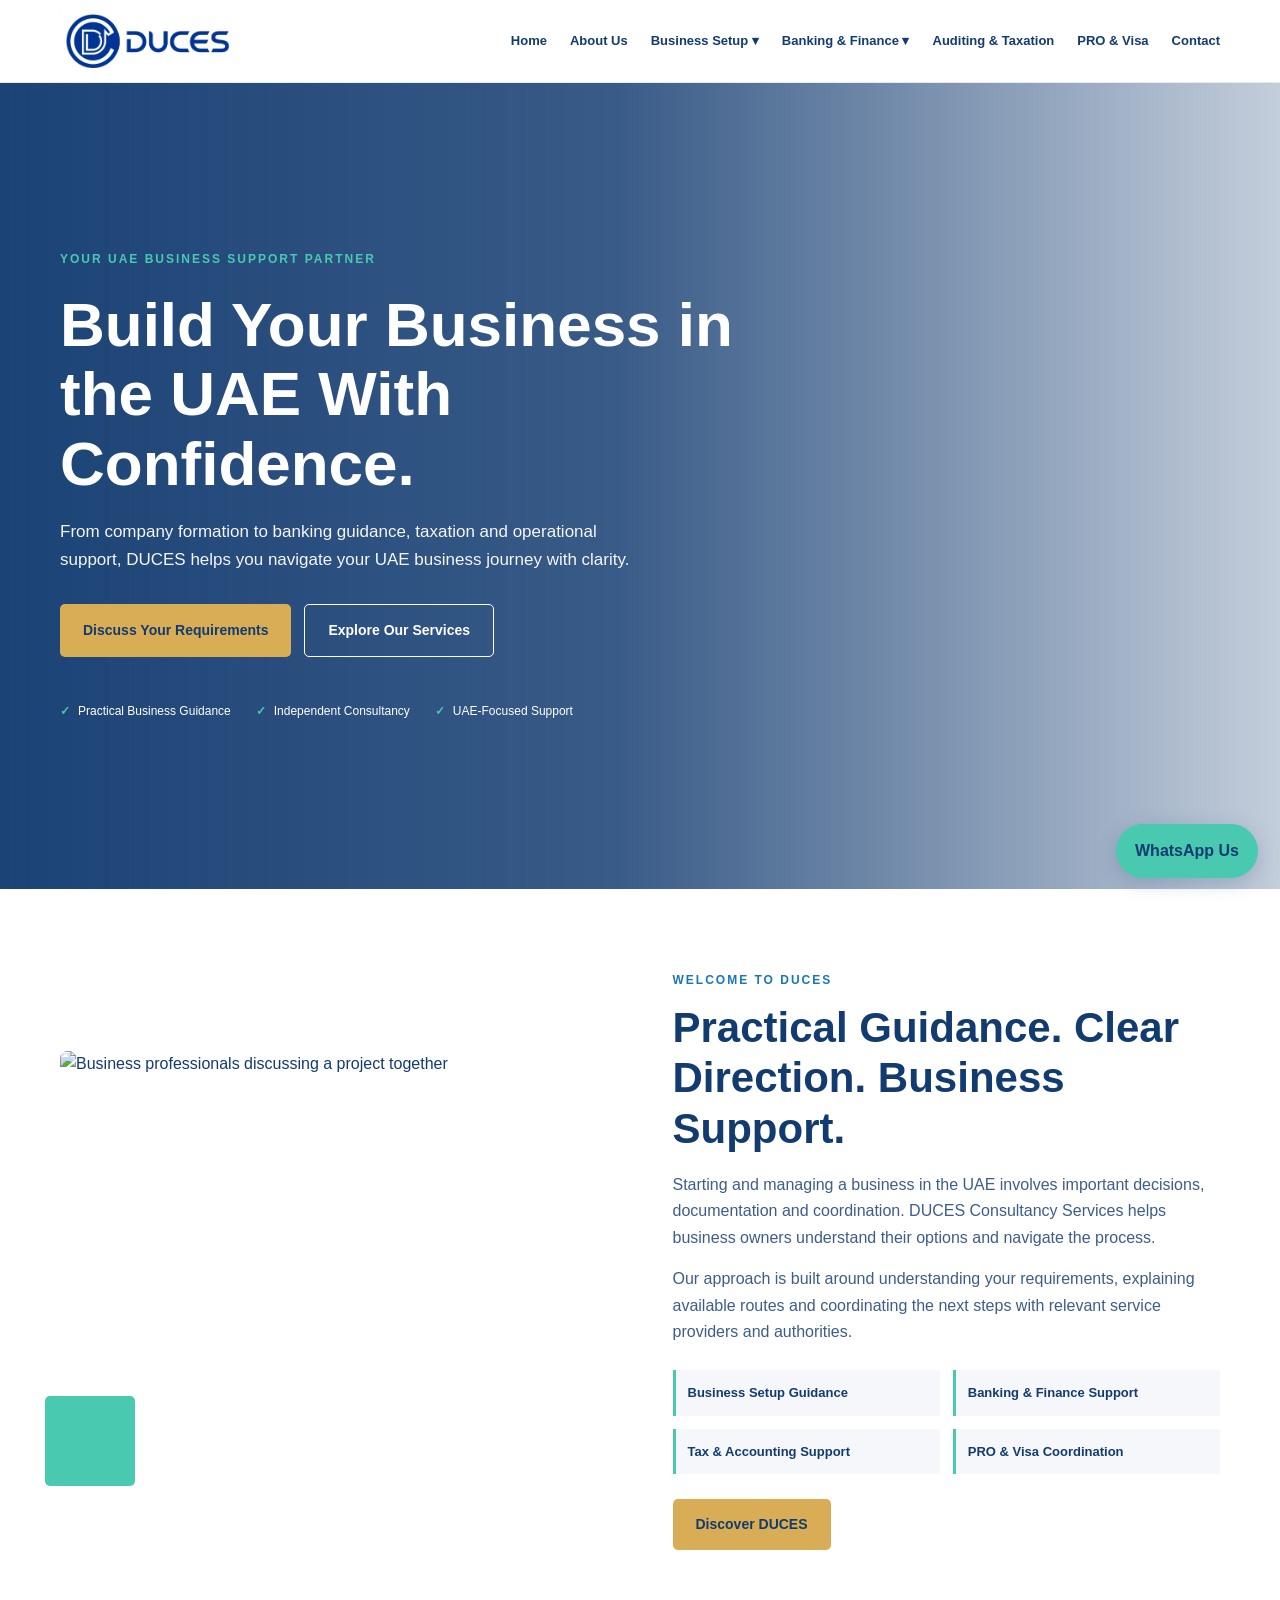
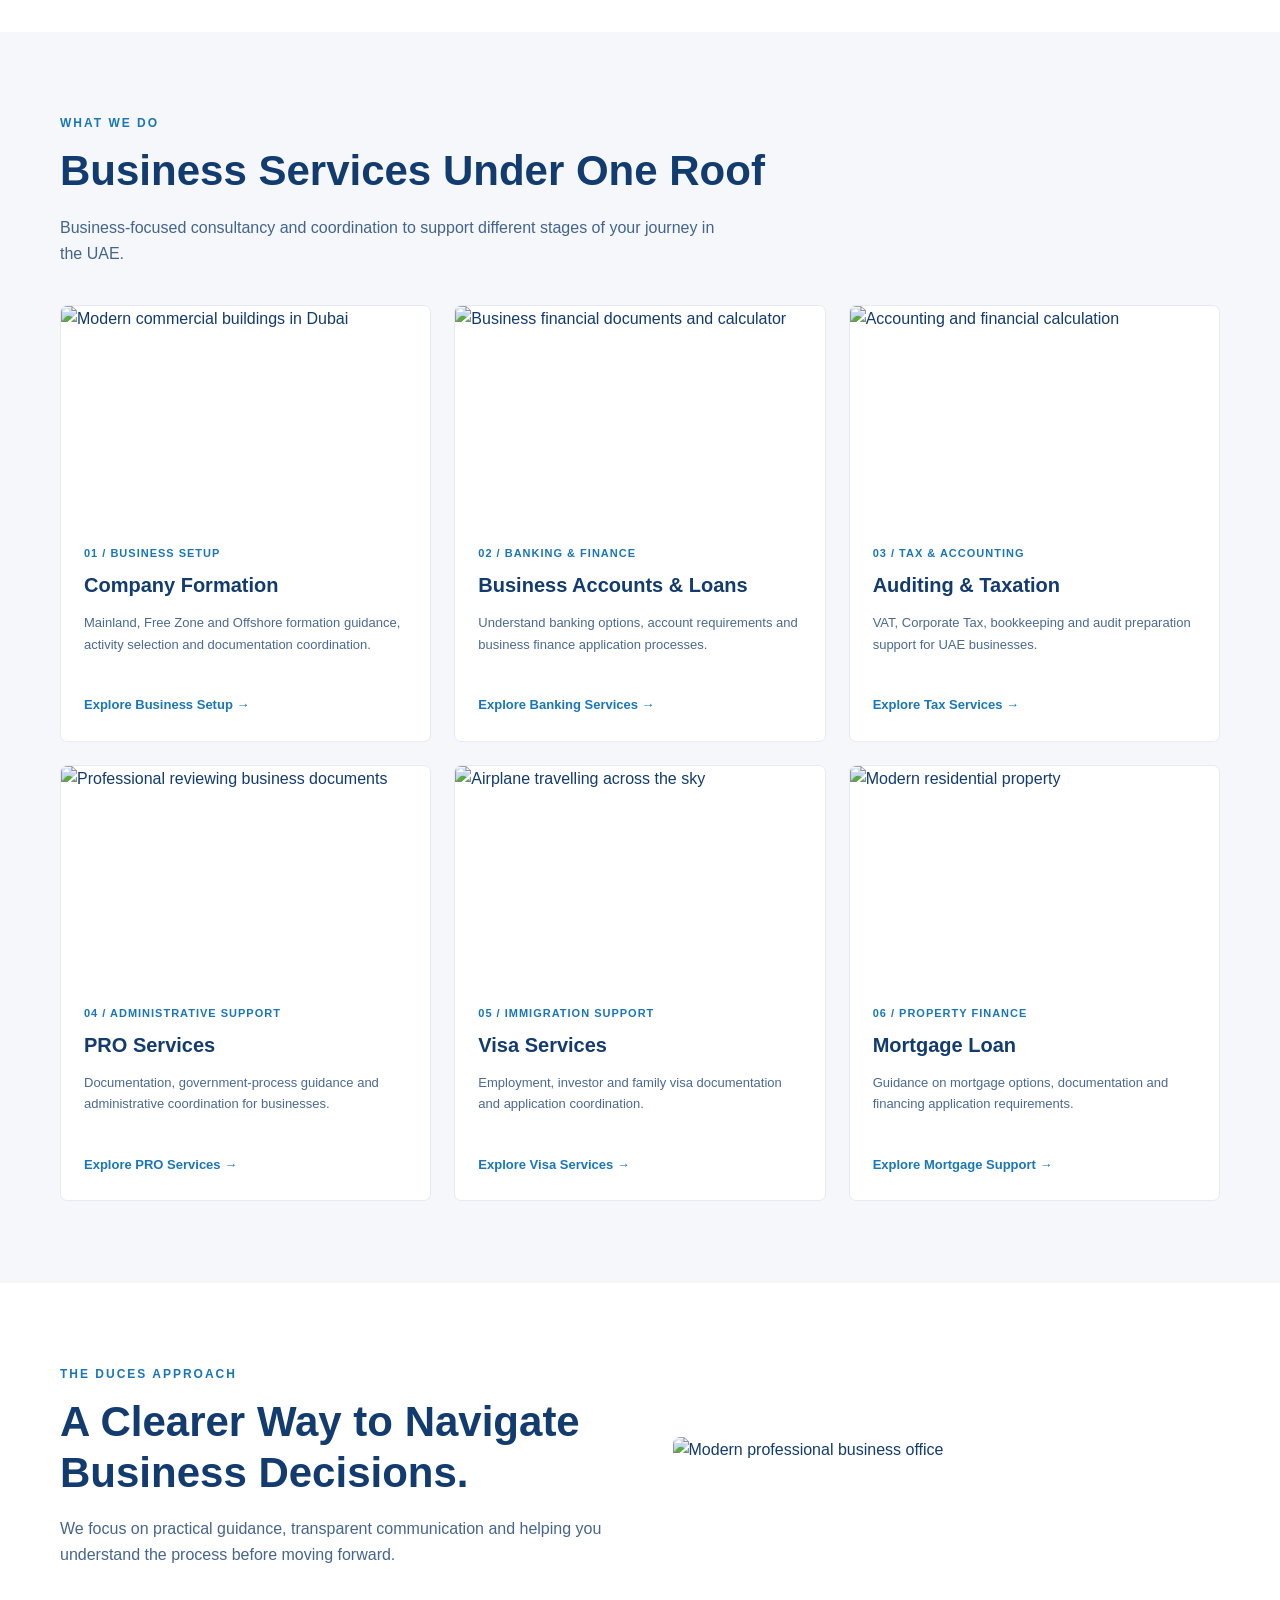
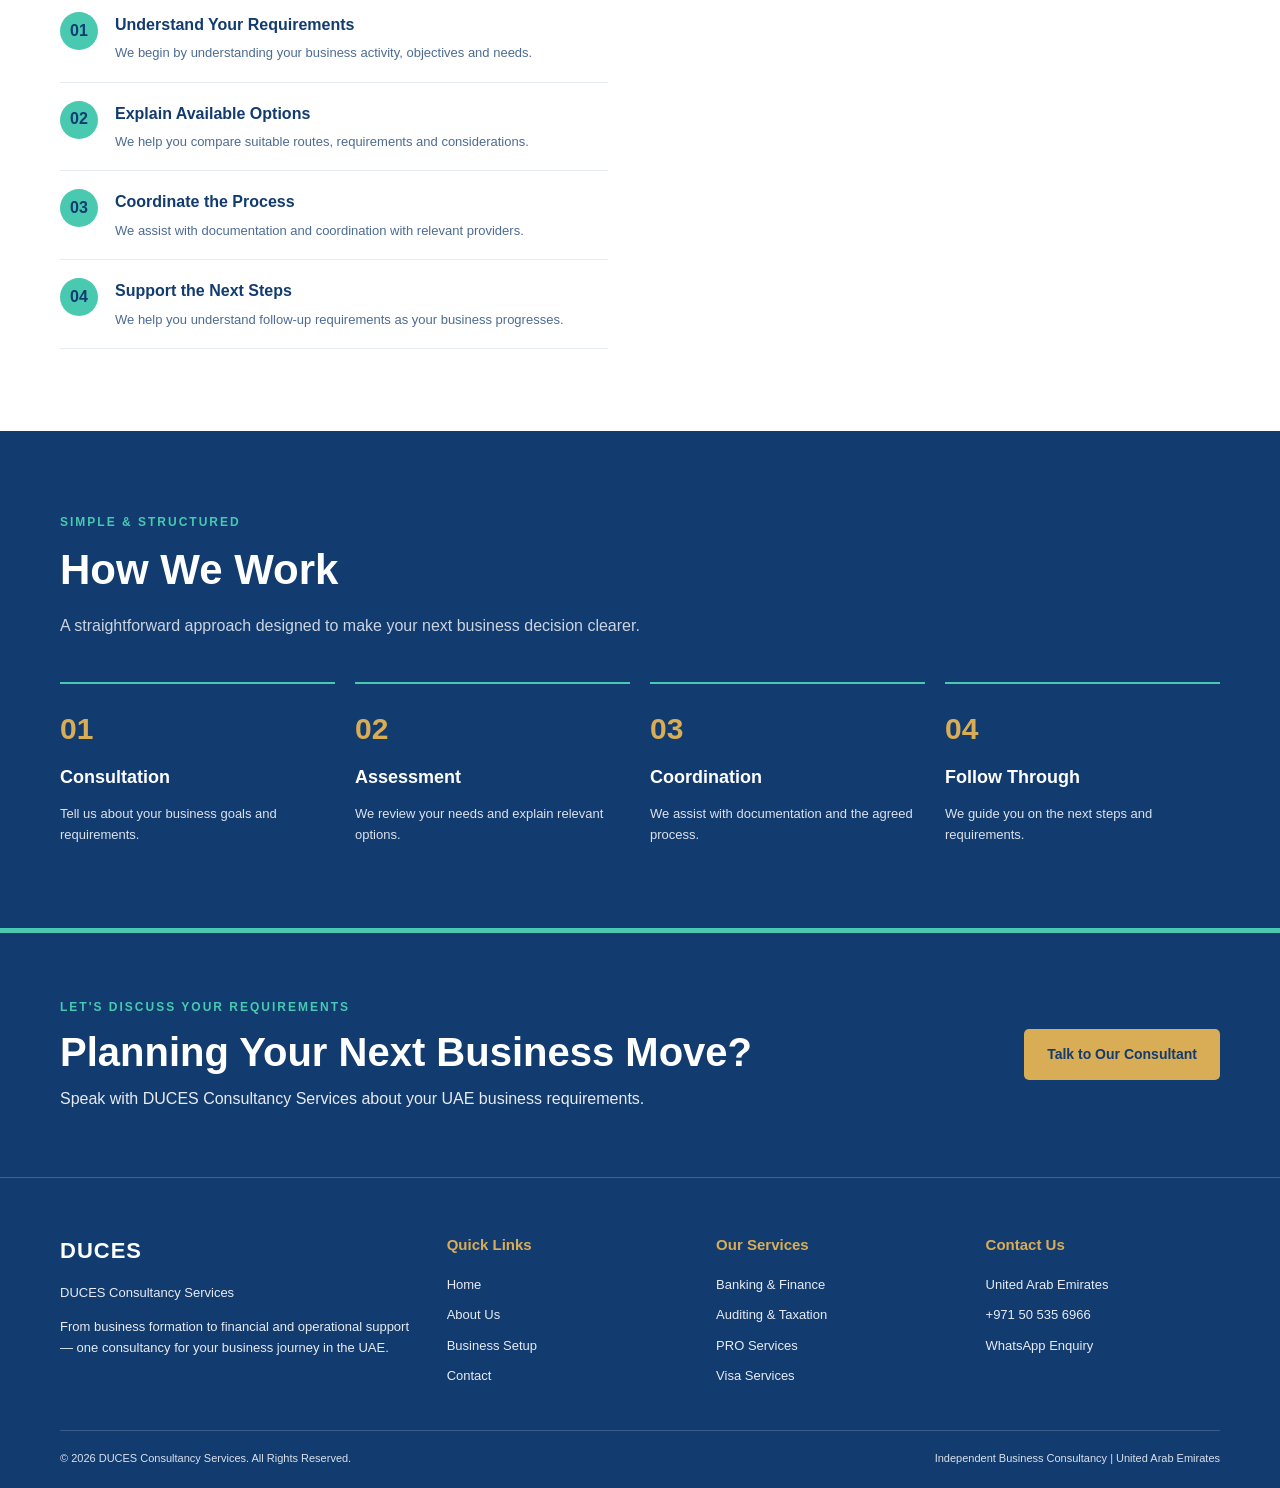
==== commit 2b230903: "Update print statement from 'Hello' to 'Goodbye'" ====
--- a/index.html
+++ b/index.html
@@ -4,989 +4,772 @@
 <head>
 <meta charset="UTF-8">
 <meta name="viewport" content="width=device-width, initial-scale=1.0">
-<meta name="description" content="DUCES Consultancy Services - Business Setup, Banking, Finance, Taxation, PRO and Visa Services in the UAE.">
-<title>DUCES Consultancy Services | UAE</title>
-
-<link rel="preconnect" href="https://fonts.googleapis.com">
-<link rel="preconnect" href="https://fonts.gstatic.com" crossorigin>
-<link href="https://fonts.googleapis.com/css2?family=DM+Sans:wght@400;500;600;700;800&family=Manrope:wght@400;500;600;700;800&display=swap" rel="stylesheet">
+<title>DUCES Consultancy Services | UAE Business Consultants</title>
+<meta name="description" content="DUCES Consultancy Services provides UAE business setup, banking guidance, business finance, taxation, PRO and visa consultancy.">
 
 <style>
 :root {
-  --blue:#123B70;
-  --navy:#0B2850;
-  --ocean:#1976B9;
+  --royal:#123B70;
+  --blue:#1976B9;
+  --sea:#48C9B0;
   --gold:#D9AD55;
-  --charcoal:#263445;
-  --muted:#64748B;
+  --white:#FFFFFF;
   --light:#F5F7FA;
-  --white:#FFFFFF;
-  --border:#E5EBF1;
-}
-
-* {margin:0;padding:0;box-sizing:border-box}
-html {scroll-behavior:smooth}
-body {
-  font-family:'DM Sans',sans-serif;
-  color:var(--charcoal);
+  --silver:#E5EBF1;
+}
+
+*{margin:0;padding:0;box-sizing:border-box}
+html{scroll-behavior:smooth}
+body{
+  font-family:Arial,Helvetica,sans-serif;
+  color:var(--royal);
+  background:var(--white);
   line-height:1.65;
-  background:white;
-}
-h1,h2,h3,h4 {
-  font-family:'Manrope',sans-serif;
+}
+a{text-decoration:none;color:inherit}
+img{display:block;width:100%;object-fit:cover}
+.container{width:min(1160px,92%);margin:auto}
+section{padding:82px 0}
+.eyebrow{
+  color:var(--blue);
+  font-size:12px;
+  font-weight:700;
+  letter-spacing:2px;
+  text-transform:uppercase;
+}
+.section-title{
+  font-size:clamp(29px,4vw,42px);
   line-height:1.2;
-}
-a {text-decoration:none;color:inherit}
-img {display:block;width:100%}
-.container {width:min(1160px,90%);margin:auto}
-
-/* HEADER */
-
-.header {
-  position:sticky;
-  top:0;
-  z-index:1000;
-  background:rgba(255,255,255,.98);
-  border-bottom:1px solid var(--border);
-}
-.header-inner {
-  min-height:82px;
-  display:flex;
-  justify-content:space-between;
-  align-items:center;
-  gap:20px;
-}
-.brand img {
-  width:170px;
-  max-height:62px;
-  object-fit:contain;
-}
-.nav {
-  display:flex;
-  align-items:center;
-  gap:20px;
-}
-.nav>a,.nav-label {
-  font-size:13px;
-  font-weight:700;
-  color:var(--charcoal);
-}
-.nav>a:hover,.nav-label:hover {color:var(--ocean)}
-.nav-dropdown {position:relative}
-.nav-label {
-  cursor:pointer;
-  display:inline-flex;
-  gap:5px;
-}
-.dropdown-content {
-  display:none;
-  position:absolute;
-  top:25px;
-  left:0;
-  min-width:240px;
-  background:white;
-  border:1px solid var(--border);
-  border-radius:8px;
-  box-shadow:0 15px 35px rgba(15,35,60,.13);
-  padding:8px;
-}
-.dropdown-content a {
-  display:block;
-  padding:11px 12px;
-  font-size:13px;
-  font-weight:600;
-  border-radius:5px;
-}
-.dropdown-content a:hover {
-  background:var(--light);
-  color:var(--ocean);
-}
-.nav-dropdown:hover .dropdown-content,
-.nav-dropdown:focus-within .dropdown-content {display:block}
-.header-cta {
-  background:var(--gold);
-  color:var(--navy)!important;
-  padding:11px 17px;
-  border-radius:5px;
-}
-
-/* HERO */
-
-.hero {
-  min-height:590px;
-  display:flex;
-  align-items:center;
-  color:white;
-  background:
-  linear-gradient(90deg,rgba(5,24,49,.96) 0%,rgba(10,39,75,.83) 48%,rgba(10,39,75,.18) 100%),
-  url('https://images.unsplash.com/photo-1512453979798-5ea266f8880c?auto=format&fit=crop&w=2000&q=85')
-  center/cover no-repeat;
-}
-.hero-content {
-  max-width:690px;
-  padding:90px 0;
-}
-.eyebrow {
-  display:inline-block;
-  color:var(--gold);
-  font-size:12px;
-  font-weight:800;
-  letter-spacing:1.8px;
-  text-transform:uppercase;
-  margin-bottom:18px;
-}
-.hero h1 {
-  font-size:clamp(40px,5.2vw,65px);
-  font-weight:800;
-  letter-spacing:-1.8px;
-  margin-bottom:22px;
-}
-.hero h1 span {color:var(--gold)}
-.hero p {
-  max-width:590px;
-  color:#F1F5FA;
+  margin:12px 0 18px;
+  color:var(--royal);
+}
+.section-intro{
+  max-width:680px;
+  color:var(--royal);
+  opacity:.78;
   font-size:16px;
-  line-height:1.8;
-  margin-bottom:30px;
-}
-.button-row {
-  display:flex;
-  gap:13px;
-  flex-wrap:wrap;
-}
-.btn {
+}
+.btn{
   display:inline-flex;
   align-items:center;
   justify-content:center;
   padding:14px 23px;
   border-radius:5px;
+  font-weight:700;
+  font-size:14px;
+  transition:.25s;
+}
+.btn-primary{background:var(--gold);color:var(--royal)}
+.btn-primary:hover{background:var(--sea)}
+.btn-outline{border:1px solid var(--white);color:var(--white)}
+.btn-outline:hover{background:var(--white);color:var(--royal)}
+
+/* HEADER */
+.header{
+  background:var(--white);
+  border-bottom:1px solid var(--silver);
+  position:sticky;
+  top:0;
+  z-index:1000;
+}
+.header-inner{
+  min-height:82px;
+  display:flex;
+  align-items:center;
+  justify-content:space-between;
+  gap:25px;
+}
+.brand img{width:175px;height:auto;object-fit:contain}
+.nav{
+  display:flex;
+  align-items:center;
+  gap:23px;
   font-size:13px;
-  font-weight:800;
-  transition:.2s;
-}
-.btn-gold {
-  background:var(--gold);
-  color:var(--navy);
-}
-.btn-gold:hover {background:#E8C77E}
-.btn-outline {
-  border:1px solid white;
-  color:white;
-}
-.btn-outline:hover {
-  background:white;
+  font-weight:700;
+  color:var(--royal);
+}
+.nav>a,.nav-label{white-space:nowrap}
+.nav>a:hover,.nav-label:hover{color:var(--blue)}
+.dropdown{position:relative}
+.dropdown-menu{
+  display:none;
+  position:absolute;
+  top:100%;
+  left:0;
+  min-width:235px;
+  background:var(--white);
+  border-top:3px solid var(--sea);
+  box-shadow:0 12px 30px rgba(18,59,112,.14);
+  padding:10px 0;
+}
+.dropdown:hover .dropdown-menu{display:block}
+.dropdown-menu a{
+  display:block;
+  padding:11px 17px;
+  font-size:13px;
+}
+.dropdown-menu a:hover{
+  background:var(--light);
   color:var(--blue);
 }
-
-/* TRUST STRIP */
-
-.trust-strip {
-  background:#EDF3FA;
-  border-bottom:1px solid var(--border);
-  padding:23px 0;
-}
-.trust-inner {
+.header-contact{
+  background:var(--royal);
+  color:var(--white);
+  padding:12px 17px;
+  border-radius:4px;
+  font-size:12px;
+  font-weight:700;
+  white-space:nowrap;
+}
+.mobile-nav{display:none}
+
+/* HERO */
+.hero{
+  min-height:590px;
+  display:flex;
+  align-items:center;
+  position:relative;
+  color:var(--white);
+  background:
+  linear-gradient(90deg,rgba(18,59,112,.96) 0%,rgba(18,59,112,.84) 48%,rgba(18,59,112,.25) 100%),
+  url("https://images.unsplash.com/photo-1512453979798-5ea266f8880c?auto=format&fit=crop&w=2000&q=85") center/cover;
+}
+.hero-content{max-width:700px;padding:85px 0}
+.hero .eyebrow{color:var(--sea)}
+.hero h1{
+  font-size:clamp(38px,5.5vw,62px);
+  line-height:1.12;
+  margin:20px 0;
+  color:var(--white);
+}
+.hero p{
+  max-width:570px;
+  font-size:17px;
+  color:var(--white);
+  opacity:.95;
+  margin-bottom:30px;
+}
+.hero-actions{display:flex;gap:13px;flex-wrap:wrap}
+.hero-note{
+  margin-top:45px;
+  display:flex;
+  gap:25px;
+  flex-wrap:wrap;
+  font-size:12px;
+  color:var(--white);
+}
+.hero-note span:before{
+  content:"✓";
+  color:var(--sea);
+  font-weight:bold;
+  margin-right:8px;
+}
+
+/* INTRODUCTION */
+.intro-grid{
+  display:grid;
+  grid-template-columns:1fr 1fr;
+  align-items:center;
+  gap:65px;
+}
+.intro-image{position:relative}
+.intro-image img{
+  height:420px;
+  border-radius:7px;
+}
+.image-accent{
+  position:absolute;
+  width:90px;
+  height:90px;
+  background:var(--sea);
+  bottom:-15px;
+  left:-15px;
+  z-index:-1;
+  border-radius:5px;
+}
+.intro-copy p{margin:15px 0;color:var(--royal);opacity:.82}
+.intro-points{
+  display:grid;
+  grid-template-columns:1fr 1fr;
+  gap:13px;
+  margin:25px 0;
+}
+.intro-point{
+  padding:12px;
+  background:var(--light);
+  border-left:3px solid var(--sea);
+  font-weight:700;
+  font-size:13px;
+}
+
+/* SERVICES */
+.services{background:var(--light)}
+.section-heading{
+  display:flex;
+  justify-content:space-between;
+  align-items:end;
+  gap:25px;
+  margin-bottom:38px;
+}
+.services-grid{
   display:grid;
   grid-template-columns:repeat(3,1fr);
-  text-align:center;
-  gap:20px;
-}
-.trust-item {
-  border-right:1px solid #B9C9DC;
-  padding:5px 15px;
-}
-.trust-item:last-child {border:0}
-.trust-item strong {
-  display:block;
+  gap:23px;
+}
+.service-card{
+  background:var(--white);
+  border:1px solid var(--silver);
+  border-radius:7px;
+  overflow:hidden;
+  transition:.25s;
+}
+.service-card:hover{
+  transform:translateY(-5px);
+  box-shadow:0 15px 35px rgba(18,59,112,.12);
+  border-color:var(--sea);
+}
+.service-card img{height:215px}
+.service-content{padding:23px}
+.service-number{
   color:var(--blue);
-  font-size:15px;
-  font-family:'Manrope',sans-serif;
-}
-.trust-item span {
-  color:var(--muted);
-  font-size:12px;
-}
-
-/* GENERAL SECTIONS */
-
-.section {padding:82px 0}
-.section-light {background:var(--light)}
-.section-heading {
-  max-width:760px;
-  text-align:center;
-  margin:0 auto 40px;
-}
-.section-heading .eyebrow {
-  color:var(--ocean);
-  margin-bottom:12px;
-}
-.section-heading h2 {
-  font-size:clamp(29px,4vw,41px);
+  font-size:11px;
+  font-weight:700;
+  letter-spacing:1px;
+}
+.service-content h3{
+  font-size:20px;
+  margin:7px 0 10px;
+}
+.service-content p{
+  font-size:13px;
+  color:var(--royal);
+  opacity:.76;
+  min-height:66px;
+}
+.service-link{
+  display:inline-block;
+  margin-top:16px;
+  font-size:13px;
   color:var(--blue);
-  margin-bottom:13px;
-}
-.section-heading p {
-  color:var(--muted);
-  font-size:15px;
-}
-
-/* INTRODUCTION */
-
-.intro-grid {
+  font-weight:700;
+}
+.service-link:hover{color:var(--royal)}
+
+/* WHY DUCES */
+.why-grid{
   display:grid;
   grid-template-columns:1fr 1fr;
-  gap:60px;
+  gap:65px;
   align-items:center;
 }
-.intro-image {
-  position:relative;
-}
-.intro-image img {
-  height:430px;
-  object-fit:cover;
-  border-radius:9px;
-}
-.image-caption {
-  position:absolute;
-  bottom:20px;
-  left:20px;
-  background:var(--blue);
-  color:white;
-  border-left:4px solid var(--gold);
-  padding:14px 18px;
-  border-radius:4px;
-  font-size:13px;
-  font-weight:700;
-}
-.intro-copy .eyebrow {margin-bottom:12px}
-.intro-copy h2 {
-  color:var(--blue);
-  font-size:36px;
-  margin-bottom:18px;
-}
-.intro-copy p {
-  color:var(--muted);
-  font-size:14px;
-  margin-bottom:15px;
-}
-.text-link {
-  display:inline-block;
-  color:var(--ocean);
-  font-size:14px;
+.why-image img{height:440px;border-radius:7px}
+.why-list{margin-top:25px}
+.why-item{
+  display:flex;
+  gap:17px;
+  padding:18px 0;
+  border-bottom:1px solid var(--silver);
+}
+.why-icon{
+  width:38px;
+  height:38px;
+  flex-shrink:0;
+  display:grid;
+  place-items:center;
+  border-radius:50%;
+  background:var(--sea);
+  color:var(--royal);
   font-weight:800;
-  margin-top:8px;
-}
-
-/* BUSINESS SERVICES */
-
-.services-grid {
-  display:grid;
-  grid-template-columns:repeat(3,1fr);
-  gap:22px;
-}
-.service-card {
-  display:grid;
-  grid-template-columns:40% 60%;
-  min-height:205px;
-  background:white;
-  border:1px solid var(--border);
-  border-radius:9px;
-  overflow:hidden;
-  box-shadow:0 5px 15px rgba(18,59,112,.04);
-  transition:.25s;
-}
-.service-card:hover {
-  transform:translateY(-4px);
-  box-shadow:0 14px 28px rgba(18,59,112,.12);
-}
-.service-card img {
-  height:100%;
-  min-height:205px;
-  object-fit:cover;
-}
-.service-content {
-  padding:19px 17px;
-  display:flex;
-  flex-direction:column;
-  align-items:flex-start;
-  justify-content:center;
-}
-.service-number {
-  color:#A87520;
-  font-size:10px;
-  font-weight:800;
-  letter-spacing:.6px;
-  text-transform:uppercase;
-}
-.service-content h3 {
-  color:var(--blue);
-  font-size:17px;
-  margin:8px 0 10px;
-}
-.service-content p {
-  color:var(--muted);
-  font-size:12px;
-  line-height:1.6;
-  margin-bottom:12px;
-}
-.service-content a {
-  color:var(--ocean);
-  font-size:12px;
-  font-weight:800;
-}
-
-/* WHY DUCES */
-
-.why-grid {
+}
+.why-item h3{font-size:16px;margin-bottom:4px}
+.why-item p{font-size:13px;opacity:.75}
+
+/* PROCESS */
+.process{background:var(--royal);color:var(--white)}
+.process .section-title{color:var(--white)}
+.process .section-intro{color:var(--white)}
+.process .eyebrow{color:var(--sea)}
+.process-grid{
   display:grid;
   grid-template-columns:repeat(4,1fr);
   gap:20px;
-}
-.why-card {
-  text-align:center;
-  padding:25px 18px;
-  border-right:1px solid var(--border);
-}
-.why-card:last-child {border:0}
-.why-icon {
-  color:var(--blue);
-  font-size:34px;
+  margin-top:42px;
+}
+.process-step{
+  border-top:2px solid var(--sea);
+  padding-top:20px;
+}
+.process-step .number{
+  color:var(--gold);
+  font-size:30px;
+  font-weight:700;
+}
+.process-step h3{font-size:18px;margin:10px 0}
+.process-step p{font-size:13px;color:var(--white);opacity:.85}
+
+/* CTA */
+.cta{
+  background:var(--royal);
+  border-top:5px solid var(--sea);
+  padding:65px 0;
+  color:var(--white);
+}
+.cta-inner{
+  display:flex;
+  align-items:center;
+  justify-content:space-between;
+  gap:30px;
+}
+.cta h2{
+  color:var(--white);
+  font-size:clamp(28px,4vw,40px);
+  line-height:1.2;
+  margin:10px 0;
+}
+.cta p{color:var(--white);opacity:.9}
+.cta .eyebrow{color:var(--sea)}
+
+/* FOOTER */
+.footer{
+  background:var(--royal);
+  color:var(--white);
+  border-top:1px solid rgba(255,255,255,.2);
+  padding:55px 0 20px;
+}
+.footer-grid{
+  display:grid;
+  grid-template-columns:1.5fr 1fr 1fr 1fr;
+  gap:35px;
+  padding-bottom:35px;
+}
+.footer h3{font-size:15px;margin-bottom:16px;color:var(--gold)}
+.footer p,.footer a{
+  font-size:13px;
+  color:var(--white);
+  opacity:.9;
+}
+.footer a{display:block;margin:9px 0}
+.footer a:hover{color:var(--sea)}
+.footer-brand{
+  font-size:22px;
+  font-weight:800;
+  letter-spacing:1px;
+  color:var(--white);
   margin-bottom:13px;
 }
-.why-card h3 {
-  color:var(--blue);
-  font-size:16px;
-  margin-bottom:8px;
-}
-.why-card p {
-  color:var(--muted);
-  font-size:13px;
-}
-
-/* PROCESS */
-
-.process-section {
-  background:var(--navy);
-  color:white;
-  padding:75px 0;
-  position:relative;
-  overflow:hidden;
-}
-.process-section h2 {
-  color:white;
-  font-size:36px;
-  margin-bottom:35px;
-}
-.process-grid {
-  display:grid;
-  grid-template-columns:repeat(4,1fr);
-  gap:22px;
-}
-.process-card {
-  text-align:center;
-  padding:10px;
-}
-.process-number {
-  display:inline-grid;
-  place-items:center;
-  width:48px;
-  height:48px;
-  background:var(--gold);
-  color:var(--navy);
-  border-radius:50%;
-  font-weight:800;
-  margin-bottom:15px;
-}
-.process-card h3 {
-  color:white;
-  font-size:16px;
-  margin-bottom:7px;
-}
-.process-card p {
-  color:#D7E1ED;
-  font-size:12px;
-}
-
-/* CTA */
-
-.cta-section {
-  padding:72px 0;
-  text-align:center;
-  color:white;
-  background:
-  linear-gradient(100deg,rgba(11,40,80,.97),rgba(18,59,112,.92)),
-  url('https://images.unsplash.com/photo-1486406146926-c627a92ad1ab?auto=format&fit=crop&w=1800&q=85')
-  center/cover no-repeat;
-}
-.cta-section h2 {
-  color:#FFFFFF;
-  font-size:clamp(30px,4vw,43px);
-  margin-bottom:15px;
-}
-.cta-section p {
-  color:#FFFFFF;
-  max-width:670px;
-  margin:0 auto 25px;
-  font-size:15px;
-}
-.cta-buttons {
-  display:flex;
-  justify-content:center;
-  gap:13px;
-  flex-wrap:wrap;
-}
-
-/* FOOTER */
-
-.footer {
-  background:#071D38;
-  color:white;
-  padding:48px 0 20px;
-}
-.footer-grid {
-  display:grid;
-  grid-template-columns:1.5fr 1fr 1fr;
-  gap:40px;
-  padding-bottom:32px;
-}
-.footer h3 {
-  color:white;
-  font-size:15px;
-  margin-bottom:15px;
-}
-.footer p,.footer a,.footer span {
-  color:#C4D0DE;
-  font-size:12px;
-}
-.footer-links {
-  display:grid;
-  gap:9px;
-}
-.footer a:hover {color:var(--gold)}
-.footer-bottom {
-  border-top:1px solid rgba(255,255,255,.17);
+.footer-bottom{
+  border-top:1px solid rgba(255,255,255,.2);
   padding-top:18px;
   display:flex;
   justify-content:space-between;
-  gap:12px;
-  flex-wrap:wrap;
-}
-
-/* WHATSAPP */
-
-.whatsapp {
+  gap:15px;
+  font-size:11px;
+  color:var(--white);
+  opacity:.85;
+}
+.whatsapp{
   position:fixed;
-  right:20px;
-  bottom:20px;
-  z-index:999;
-  background:var(--blue);
-  color:white;
-  border:1px solid white;
+  right:22px;
+  bottom:22px;
+  z-index:900;
+  background:var(--sea);
+  color:var(--royal);
+  font-weight:800;
+  padding:14px 19px;
   border-radius:30px;
-  padding:12px 18px;
-  font-size:13px;
-  font-weight:800;
-  box-shadow:0 5px 20px rgba(0,0,0,.2);
-}
-
-/* MOBILE */
-
-@media(max-width:1050px) {
-  .nav {gap:12px}
-  .nav>a,.nav-label {font-size:11px}
-  .brand img {width:145px}
-}
-@media(max-width:760px) {
-  .header-inner {
-    flex-direction:column;
-    align-items:flex-start;
-    padding:12px 0;
-    gap:10px;
+  box-shadow:0 5px 20px rgba(18,59,112,.2);
+}
+
+/* RESPONSIVE */
+@media(max-width:1050px){
+  .nav{gap:12px;font-size:12px}
+  .header-contact{display:none}
+}
+@media(max-width:800px){
+  section{padding:60px 0}
+  .header-inner{min-height:72px}
+  .brand img{width:145px}
+  .nav{display:none}
+  .mobile-nav{display:block;position:relative}
+  .mobile-nav summary{
+    cursor:pointer;
+    list-style:none;
+    background:var(--royal);
+    color:var(--white);
+    padding:11px 15px;
+    border-radius:4px;
+    font-weight:700;
+    font-size:13px;
   }
-  .nav {
-    width:100%;
-    overflow-x:auto;
-    white-space:nowrap;
-    padding-bottom:8px;
-    gap:17px;
+  .mobile-nav summary::-webkit-details-marker{display:none}
+  .mobile-menu{
+    position:absolute;
+    right:0;
+    top:45px;
+    width:min(300px,88vw);
+    background:var(--white);
+    box-shadow:0 12px 30px rgba(18,59,112,.18);
+    border-top:3px solid var(--sea);
+    padding:12px;
+    max-height:75vh;
+    overflow:auto;
   }
-  .dropdown-content {
-    position:fixed;
-    top:115px;
-    left:5%;
-    width:90%;
+  .mobile-menu a{
+    display:block;
+    padding:11px;
+    border-bottom:1px solid var(--silver);
+    font-size:13px;
+    font-weight:700;
   }
-  .hero {min-height:540px}
-  .hero-content {padding:70px 0}
-  .hero h1 {font-size:40px}
-  .hero p {font-size:14px}
-  .trust-inner {grid-template-columns:1fr;gap:12px}
-  .trust-item {
-    border-right:0;
-    border-bottom:1px solid #B9C9DC;
-    padding-bottom:12px;
-  }
-  .trust-item:last-child {border:0}
-  .section {padding:62px 0}
-  .intro-grid {grid-template-columns:1fr;gap:30px}
-  .intro-image img {height:310px}
-  .intro-copy h2 {font-size:30px}
-  .services-grid {grid-template-columns:1fr}
-  .service-card {grid-template-columns:40% 60%}
-  .service-card img {min-height:190px}
-  .why-grid {grid-template-columns:1fr 1fr}
-  .why-card {border:0}
-  .process-grid {grid-template-columns:1fr 1fr}
-  .footer-grid {grid-template-columns:1fr;gap:25px}
-}
-@media(max-width:420px) {
-  .hero h1 {font-size:35px}
-  .service-content {padding:13px}
-  .service-content h3 {font-size:15px}
-  .service-content p {font-size:11px}
-  .why-grid,.process-grid {grid-template-columns:1fr}
-  .btn {width:100%}
+  .hero{min-height:550px;background-position:60% center}
+  .hero-content{padding:70px 0}
+  .intro-grid,.why-grid{grid-template-columns:1fr;gap:35px}
+  .intro-image img,.why-image img{height:320px}
+  .services-grid{grid-template-columns:repeat(2,1fr)}
+  .process-grid{grid-template-columns:repeat(2,1fr)}
+  .footer-grid{grid-template-columns:1fr 1fr}
+  .section-heading{display:block}
+  .cta-inner{display:block}
+  .cta .btn{margin-top:22px}
+}
+@media(max-width:520px){
+  .services-grid{grid-template-columns:1fr}
+  .process-grid{grid-template-columns:1fr 1fr}
+  .footer-grid{grid-template-columns:1fr}
+  .intro-points{grid-template-columns:1fr}
+  .hero h1{font-size:39px}
+  .hero-note{gap:12px;flex-direction:column}
+  .footer-bottom{flex-direction:column}
+  .whatsapp{right:12px;bottom:12px;padding:12px 15px}
 }
 </style>
 </head>
 
 <body>
 
-<!-- HEADER -->
-
 <header class="header">
-<div class="container header-inner">
-
-<a href="index.html" class="brand">
-<img src="assets/duces-logo.jpg" alt="DUCES Consultancy Services">
-</a>
-
-<nav class="nav">
-<a href="index.html">Home</a>
-<a href="about.html">About Us</a>
-
-<div class="nav-dropdown">
-<span class="nav-label">Business Setup ▾</span>
-<div class="dropdown-content">
-<a href="business-setup.html#mainland">Mainland Company Formation</a>
-<a href="business-setup.html#freezone">Free Zone Company Formation</a>
-<a href="business-setup.html#offshore">Offshore Company Formation</a>
-</div>
-</div>
-
-<div class="nav-dropdown">
-<span class="nav-label">Banking & Finance ▾</span>
-<div class="dropdown-content">
-<a href="banking-finance.html#uae-banking">UAE Banking – Bank Options</a>
-<a href="banking-finance.html#business-accounts">Business Accounts</a>
-<a href="banking-finance.html#business-loans">Business Loan</a>
-<a href="banking-finance.html#mortgage-loans">Mortgage Loan</a>
-</div>
-</div>
-
-<a href="taxation.html">Auditing & Taxation</a>
-<a href="pro-visa.html">PRO & Visa</a>
-<a href="contact.html" class="header-cta">Contact Us</a>
-</nav>
-
-</div>
+ <div class="container header-inner">
+  <a class="brand" href="index.html">
+   <img src="assets/duces-logo.jpg" alt="DUCES Consultancy Services">
+  </a>
+
+  <nav class="nav">
+   <a href="index.html">Home</a>
+   <a href="about.html">About Us</a>
+
+   <div class="dropdown">
+    <a class="nav-label" href="business-setup.html">Business Setup ▾</a>
+    <div class="dropdown-menu">
+     <a href="business-setup.html#mainland">Mainland Company Formation</a>
+     <a href="business-setup.html#freezone">Free Zone Company Formation</a>
+     <a href="business-setup.html#offshore">Offshore Company Formation</a>
+    </div>
+   </div>
+
+   <div class="dropdown">
+    <a class="nav-label" href="banking-finance.html">Banking & Finance ▾</a>
+    <div class="dropdown-menu">
+     <a href="banking-finance.html#uae-banking">UAE Banking Options</a>
+     <a href="banking-finance.html#business-accounts">Business Accounts</a>
+     <a href="banking-finance.html#business-loans">Business Loan</a>
+     <a href="banking-finance.html#mortgage-loans">Mortgage Loan</a>
+    </div>
+   </div>
+
+   <a href="taxation.html">Auditing & Taxation</a>
+   <a href="pro-visa.html">PRO & Visa</a>
+   <a href="contact.html">Contact</a>
+  </nav>
+
+  <details class="mobile-nav">
+   <summary>☰ Menu</summary>
+   <div class="mobile-menu">
+    <a href="index.html">Home</a>
+    <a href="about.html">About Us</a>
+    <a href="business-setup.html">Business Setup</a>
+    <a href="business-setup.html#mainland">Mainland Company Formation</a>
+    <a href="business-setup.html#freezone">Free Zone Company Formation</a>
+    <a href="business-setup.html#offshore">Offshore Company Formation</a>
+    <a href="banking-finance.html">Banking & Finance</a>
+    <a href="banking-finance.html#uae-banking">UAE Banking Options</a>
+    <a href="banking-finance.html#business-accounts">Business Accounts</a>
+    <a href="banking-finance.html#business-loans">Business Loan</a>
+    <a href="banking-finance.html#mortgage-loans">Mortgage Loan</a>
+    <a href="taxation.html">Auditing & Taxation</a>
+    <a href="pro-visa.html">PRO & Visa</a>
+    <a href="contact.html">Contact</a>
+   </div>
+  </details>
+ </div>
 </header>
 
 <main>
 
-<!-- HERO -->
-
 <section class="hero">
-<div class="container">
-<div class="hero-content">
-
-<span class="eyebrow">Your UAE Business Journey Starts Here</span>
-
-<h1>
-Build Your Business.<br>
-Move Forward With<br>
-<span>Confidence.</span>
-</h1>
-
-<p>
-From company formation to banking, finance and business support,
-DUCES Consultancy Services helps you navigate important business
-decisions in the UAE.
-</p>
-
-<div class="button-row">
-<a href="contact.html" class="btn btn-gold">Discuss Your Requirements →</a>
-<a href="about.html" class="btn btn-outline">Discover DUCES →</a>
-</div>
-
-</div>
-</div>
+ <div class="container">
+  <div class="hero-content">
+   <div class="eyebrow">Your UAE Business Support Partner</div>
+   <h1>Build Your Business in the UAE With Confidence.</h1>
+   <p>
+    From company formation to banking guidance, taxation and
+    operational support, DUCES helps you navigate your UAE
+    business journey with clarity.
+   </p>
+   <div class="hero-actions">
+    <a class="btn btn-primary" href="contact.html">Discuss Your Requirements</a>
+    <a class="btn btn-outline" href="business-setup.html">Explore Our Services</a>
+   </div>
+   <div class="hero-note">
+    <span>Practical Business Guidance</span>
+    <span>Independent Consultancy</span>
+    <span>UAE-Focused Support</span>
+   </div>
+  </div>
+ </div>
 </section>
 
-<!-- TRUST STRIP -->
-
-<section class="trust-strip">
-<div class="container trust-inner">
-
-<div class="trust-item">
-<strong>Business Formation</strong>
-<span>Guidance for your UAE business venture</span>
-</div>
-
-<div class="trust-item">
-<strong>Banking & Finance</strong>
-<span>Informed financial options</span>
-</div>
-
-<div class="trust-item">
-<strong>Business Support</strong>
-<span>Documentation and advisory assistance</span>
-</div>
-
-</div>
+<section>
+ <div class="container intro-grid">
+  <div class="intro-image">
+   <img src="https://images.unsplash.com/photo-1521737711867-e3b97375f902?auto=format&fit=crop&w=1000&q=85" alt="Business professionals discussing a project together">
+   <div class="image-accent"></div>
+  </div>
+  <div class="intro-copy">
+   <div class="eyebrow">Welcome to DUCES</div>
+   <h2 class="section-title">Practical Guidance. Clear Direction. Business Support.</h2>
+   <p>
+    Starting and managing a business in the UAE involves important
+    decisions, documentation and coordination. DUCES Consultancy
+    Services helps business owners understand their options and
+    navigate the process.
+   </p>
+   <p>
+    Our approach is built around understanding your requirements,
+    explaining available routes and coordinating the next steps
+    with relevant service providers and authorities.
+   </p>
+   <div class="intro-points">
+    <div class="intro-point">Business Setup Guidance</div>
+    <div class="intro-point">Banking & Finance Support</div>
+    <div class="intro-point">Tax & Accounting Support</div>
+    <div class="intro-point">PRO & Visa Coordination</div>
+   </div>
+   <a href="about.html" class="btn btn-primary">Discover DUCES</a>
+  </div>
+ </div>
 </section>
 
-<!-- PRACTICAL GUIDANCE -->
-
-<section class="section">
-<div class="container intro-grid">
-
-<div class="intro-image">
-<img
-src="https://images.unsplash.com/photo-1556761175-b413da4baf72?auto=format&fit=crop&w=1100&q=85"
-alt="Two business professionals seated together in a friendly business meeting"
-loading="lazy">
-<div class="image-caption">
-Practical Guidance. Personal Attention.
-</div>
-</div>
-
-<div class="intro-copy">
-<span class="eyebrow">About DUCES</span>
-
-<h2>Practical Guidance for Your Business in the UAE</h2>
-
-<p>
-Starting and managing a business involves more than obtaining a trade
-licence. It requires informed decisions about company structure,
-banking, finance, compliance and ongoing operations.
-</p>
-
-<p>
-DUCES Consultancy Services brings these important areas together
-through practical consultancy, guidance and administrative
-coordination.
-</p>
-
-<p>
-We focus on understanding your requirements and helping you identify
-suitable options and next steps for your business journey.
-</p>
-
-<a href="about.html" class="text-link">Discover DUCES →</a>
-</div>
-
-</div>
+<section class="services">
+ <div class="container">
+  <div class="section-heading">
+   <div>
+    <div class="eyebrow">What We Do</div>
+    <h2 class="section-title">Business Services Under One Roof</h2>
+    <p class="section-intro">
+     Business-focused consultancy and coordination to support
+     different stages of your journey in the UAE.
+    </p>
+   </div>
+  </div>
+
+  <div class="services-grid">
+
+   <article class="service-card">
+    <img src="https://images.unsplash.com/photo-1486406146926-c627a92ad1ab?auto=format&fit=crop&w=850&q=85" alt="Modern commercial buildings in Dubai">
+    <div class="service-content">
+     <div class="service-number">01 / BUSINESS SETUP</div>
+     <h3>Company Formation</h3>
+     <p>Mainland, Free Zone and Offshore formation guidance, activity selection and documentation coordination.</p>
+     <a class="service-link" href="business-setup.html">Explore Business Setup →</a>
+    </div>
+   </article>
+
+   <article class="service-card">
+    <img src="https://images.unsplash.com/photo-1554224155-6726b3ff858f?auto=format&fit=crop&w=850&q=85" alt="Business financial documents and calculator">
+    <div class="service-content">
+     <div class="service-number">02 / BANKING & FINANCE</div>
+     <h3>Business Accounts & Loans</h3>
+     <p>Understand banking options, account requirements and business finance application processes.</p>
+     <a class="service-link" href="banking-finance.html#business-accounts">Explore Banking Services →</a>
+    </div>
+   </article>
+
+   <article class="service-card">
+    <img src="https://images.unsplash.com/photo-1554224154-26032ffc0d07?auto=format&fit=crop&w=850&q=85" alt="Accounting and financial calculation">
+    <div class="service-content">
+     <div class="service-number">03 / TAX & ACCOUNTING</div>
+     <h3>Auditing & Taxation</h3>
+     <p>VAT, Corporate Tax, bookkeeping and audit preparation support for UAE businesses.</p>
+     <a class="service-link" href="taxation.html">Explore Tax Services →</a>
+    </div>
+   </article>
+
+   <article class="service-card">
+    <img src="https://images.unsplash.com/photo-1450101499163-c8848c66ca85?auto=format&fit=crop&w=850&q=85" alt="Professional reviewing business documents">
+    <div class="service-content">
+     <div class="service-number">04 / ADMINISTRATIVE SUPPORT</div>
+     <h3>PRO Services</h3>
+     <p>Documentation, government-process guidance and administrative coordination for businesses.</p>
+     <a class="service-link" href="pro-visa.html">Explore PRO Services →</a>
+    </div>
+   </article>
+
+   <article class="service-card">
+    <img src="https://images.unsplash.com/photo-1436491865332-7a61a109cc05?auto=format&fit=crop&w=850&q=85" alt="Airplane travelling across the sky">
+    <div class="service-content">
+     <div class="service-number">05 / IMMIGRATION SUPPORT</div>
+     <h3>Visa Services</h3>
+     <p>Employment, investor and family visa documentation and application coordination.</p>
+     <a class="service-link" href="pro-visa.html">Explore Visa Services →</a>
+    </div>
+   </article>
+
+   <article class="service-card">
+    <img src="https://images.unsplash.com/photo-1560518883-ce09059eeffa?auto=format&fit=crop&w=850&q=85" alt="Modern residential property">
+    <div class="service-content">
+     <div class="service-number">06 / PROPERTY FINANCE</div>
+     <h3>Mortgage Loan</h3>
+     <p>Guidance on mortgage options, documentation and financing application requirements.</p>
+     <a class="service-link" href="banking-finance.html#mortgage-loans">Explore Mortgage Support →</a>
+    </div>
+   </article>
+
+  </div>
+ </div>
 </section>
 
-<!-- BUSINESS SERVICES UNDER ONE ROOF -->
-
-<section class="section section-light">
-<div class="container">
-
-<div class="section-heading">
-<span class="eyebrow">What We Do</span>
-<h2>Business Services Under One Roof</h2>
-<p>
-Explore our key consultancy and business support services designed
-around the needs of entrepreneurs, professionals and companies in the UAE.
-</p>
-</div>
-
-<div class="services-grid">
-
-<!-- 01 BUSINESS SETUP -->
-
-<article class="service-card">
-<img
-src="https://images.unsplash.com/photo-1486406146926-c627a92ad1ab?auto=format&fit=crop&w=800&q=85"
-alt="Modern UAE commercial buildings"
-loading="lazy">
-
-<div class="service-content">
-<span class="service-number">01 / BUSINESS SETUP</span>
-<h3>Company Formation</h3>
-<p>
-Mainland, Free Zone and Offshore company formation options
-based on your business activity and requirements.
-</p>
-<a href="business-setup.html">Explore Business Setup →</a>
-</div>
-</article>
-
-<!-- 02 BUSINESS ACCOUNTS AND LOANS -->
-
-<article class="service-card">
-<img
-src="https://images.unsplash.com/photo-1554224155-6726b3ff858f?auto=format&fit=crop&w=800&q=85"
-alt="Business banking documents and financial planning"
-loading="lazy">
-
-<div class="service-content">
-<span class="service-number">02 / BANKING & FINANCE</span>
-<h3>Business Accounts & Loans</h3>
-<p>
-Guidance on opening business bank accounts and exploring
-business finance options.
-</p>
-<a href="banking-finance.html">Explore Banking Services →</a>
-</div>
-</article>
-
-<!-- 03 TAXATION -->
-
-<article class="service-card">
-<img
-src="https://images.unsplash.com/photo-1554224154-26032ffc0d07?auto=format&fit=crop&w=800&q=85"
-alt="Accounting calculator and financial records"
-loading="lazy">
-
-<div class="service-content">
-<span class="service-number">03 / TAXATION</span>
-<h3>Auditing & Taxation</h3>
-<p>
-VAT, Corporate Tax, bookkeeping, accounting records
-and audit coordination support.
-</p>
-<a href="taxation.html">Explore Taxation →</a>
-</div>
-</article>
-
-<!-- 04 PRO SERVICES -->
-
-<article class="service-card">
-<img
-src="https://images.unsplash.com/photo-1450101499163-c8848c66ca85?auto=format&fit=crop&w=800&q=85"
-alt="Professional handling and reviewing official documents"
-loading="lazy">
-
-<div class="service-content">
-<span class="service-number">04 / PRO SERVICES</span>
-<h3>PRO Services</h3>
-<p>
-Business documentation, government-process coordination
-and administrative assistance.
-</p>
-<a href="pro-visa.html">Explore PRO Services →</a>
-</div>
-</article>
-
-<!-- 05 VISA SERVICES -->
-
-<article class="service-card">
-<img
-src="https://images.unsplash.com/photo-1436491865332-7a61a109cc05?auto=format&fit=crop&w=800&q=85"
-alt="International travel and visa journey"
-loading="lazy">
-
-<div class="service-content">
-<span class="service-number">05 / VISA SERVICES</span>
-<h3>Visa Services</h3>
-<p>
-Employment, investor, partner and family visa
-documentation assistance and coordination.
-</p>
-<a href="pro-visa.html">Explore Visa Services →</a>
-</div>
-</article>
-
-<!-- 06 MORTGAGE LOAN -->
-
-<article class="service-card">
-<img
-src="https://images.unsplash.com/photo-1560518883-ce09059eeffa?auto=format&fit=crop&w=800&q=85"
-alt="Residential property and home financing"
-loading="lazy">
-
-<div class="service-content">
-<span class="service-number">06 / MORTGAGE LOAN</span>
-<h3>Mortgage Loan</h3>
-<p>
-Guidance on mortgage financing options,
-documentation and application requirements.
-</p>
-<a href="banking-finance.html#mortgage-loans">Explore Mortgage Support →</a>
-</div>
-</article>
-
-</div>
-</div>
+<section>
+ <div class="container why-grid">
+  <div>
+   <div class="eyebrow">The DUCES Approach</div>
+   <h2 class="section-title">A Clearer Way to Navigate Business Decisions.</h2>
+   <p class="section-intro">
+    We focus on practical guidance, transparent communication
+    and helping you understand the process before moving forward.
+   </p>
+
+   <div class="why-list">
+    <div class="why-item">
+     <div class="why-icon">01</div>
+     <div>
+      <h3>Understand Your Requirements</h3>
+      <p>We begin by understanding your business activity, objectives and needs.</p>
+     </div>
+    </div>
+    <div class="why-item">
+     <div class="why-icon">02</div>
+     <div>
+      <h3>Explain Available Options</h3>
+      <p>We help you compare suitable routes, requirements and considerations.</p>
+     </div>
+    </div>
+    <div class="why-item">
+     <div class="why-icon">03</div>
+     <div>
+      <h3>Coordinate the Process</h3>
+      <p>We assist with documentation and coordination with relevant providers.</p>
+     </div>
+    </div>
+    <div class="why-item">
+     <div class="why-icon">04</div>
+     <div>
+      <h3>Support the Next Steps</h3>
+      <p>We help you understand follow-up requirements as your business progresses.</p>
+     </div>
+    </div>
+   </div>
+  </div>
+  <div class="why-image">
+   <img src="https://images.unsplash.com/photo-1497366754035-f200968a6e72?auto=format&fit=crop&w=1000&q=85" alt="Modern professional business office">
+  </div>
+ </div>
 </section>
 
-<!-- WHY DUCES -->
-
-<section class="section section-light">
-<div class="container">
-
-<div class="section-heading">
-<span class="eyebrow">Why DUCES?</span>
-<h2>Your Business Support Partner in the UAE</h2>
-<p>
-A practical approach built around your business requirements
-and the support you need to move forward.
-</p>
-</div>
-
-<div class="why-grid">
-
-<div class="why-card">
-<div class="why-icon">◇</div>
-<h3>Practical Guidance</h3>
-<p>Solutions and options tailored to your requirements.</p>
-</div>
-
-<div class="why-card">
-<div class="why-icon">♧</div>
-<h3>Connected Services</h3>
-<p>Multiple business support areas through one consultancy.</p>
-</div>
-
-<div class="why-card">
-<div class="why-icon">✓</div>
-<h3>Transparent Process</h3>
-<p>Clear communication about steps and documentation.</p>
-</div>
-
-<div class="why-card">
-<div class="why-icon">↗</div>
-<h3>Dedicated Support</h3>
-<p>Assistance and coordination throughout the agreed process.</p>
-</div>
-
-</div>
-</div>
+<section class="process">
+ <div class="container">
+  <div class="eyebrow">Simple & Structured</div>
+  <h2 class="section-title">How We Work</h2>
+  <p class="section-intro">A straightforward approach designed to make your next business decision clearer.</p>
+
+  <div class="process-grid">
+   <div class="process-step">
+    <div class="number">01</div>
+    <h3>Consultation</h3>
+    <p>Tell us about your business goals and requirements.</p>
+   </div>
+   <div class="process-step">
+    <div class="number">02</div>
+    <h3>Assessment</h3>
+    <p>We review your needs and explain relevant options.</p>
+   </div>
+   <div class="process-step">
+    <div class="number">03</div>
+    <h3>Coordination</h3>
+    <p>We assist with documentation and the agreed process.</p>
+   </div>
+   <div class="process-step">
+    <div class="number">04</div>
+    <h3>Follow Through</h3>
+    <p>We guide you on the next steps and requirements.</p>
+   </div>
+  </div>
+ </div>
 </section>
 
-<!-- PROCESS -->
-
-<section class="process-section">
-<div class="container">
-
-<span class="eyebrow">Our Process</span>
-<h2>A Clear Path Forward</h2>
-
-<div class="process-grid">
-
-<div class="process-card">
-<div class="process-number">01</div>
-<h3>Understand</h3>
-<p>Your business needs and objectives.</p>
-</div>
-
-<div class="process-card">
-<div class="process-number">02</div>
-<h3>Assess</h3>
-<p>Relevant options and requirements.</p>
-</div>
-
-<div class="process-card">
-<div class="process-number">03</div>
-<h3>Coordinate</h3>
-<p>Documentation and agreed support.</p>
-</div>
-
-<div class="process-card">
-<div class="process-number">04</div>
-<h3>Move Forward</h3>
-<p>With clearer information and direction.</p>
-</div>
-
-</div>
-</div>
+<section class="cta">
+ <div class="container cta-inner">
+  <div>
+   <div class="eyebrow">Let's Discuss Your Requirements</div>
+   <h2>Planning Your Next Business Move?</h2>
+   <p>Speak with DUCES Consultancy Services about your UAE business requirements.</p>
+  </div>
+  <a href="https://wa.me/971505356966" class="btn btn-primary">Talk to Our Consultant</a>
+ </div>
 </section>
 
-<!-- CALL TO ACTION -->
-
-<section class="cta-section">
-<div class="container">
-
-<span class="eyebrow">Let's Start a Conversation</span>
-
-<h2>Planning Your Next Business Move?</h2>
-
-<p>
-Let's discuss how DUCES Consultancy Services can support
-your business goals in the UAE.
-</p>
-
-<div class="cta-buttons">
-<a href="contact.html" class="btn btn-gold">Get in Touch →</a>
-<a href="https://wa.me/971505356966"
-target="_blank" rel="noopener"
-class="btn btn-outline">WhatsApp Us</a>
-</div>
-
-</div>
-</section>
-
 </main>
 
-<!-- FOOTER -->
-
 <footer class="footer">
-<div class="container">
-
-<div class="footer-grid">
-
-<div>
-<h3>DUCES CONSULTANCY SERVICES</h3>
-<p>
-From business formation to financial and operational support —
-one consultancy for your business journey in the UAE.
-</p>
-</div>
-
-<div>
-<h3>Explore</h3>
-<div class="footer-links">
-<a href="about.html">About Us</a>
-<a href="business-setup.html">Business Setup</a>
-<a href="banking-finance.html">Banking & Finance</a>
-<a href="taxation.html">Auditing & Taxation</a>
-<a href="pro-visa.html">PRO & Visa</a>
-</div>
-</div>
-
-<div>
-<h3>Contact Us</h3>
-<div class="footer-links">
-<a href="tel:+971505356966">+971 50 535 6966</a>
-<a href="https://wa.me/971505356966" target="_blank" rel="noopener">WhatsApp</a>
-<a href="contact.html">Send an Enquiry</a>
-<span>United Arab Emirates</span>
-</div>
-</div>
-
-</div>
-
-<div class="footer-bottom">
-<span>© <span id="year"></span> DUCES Consultancy Services. All rights reserved.</span>
-<span>Independent business consultancy in the UAE.</span>
-</div>
-
-</div>
+ <div class="container">
+  <div class="footer-grid">
+   <div>
+    <div class="footer-brand">DUCES</div>
+    <p>DUCES Consultancy Services</p>
+    <p style="margin-top:12px">From business formation to financial and operational support — one consultancy for your business journey in the UAE.</p>
+   </div>
+
+   <div>
+    <h3>Quick Links</h3>
+    <a href="index.html">Home</a>
+    <a href="about.html">About Us</a>
+    <a href="business-setup.html">Business Setup</a>
+    <a href="contact.html">Contact</a>
+   </div>
+
+   <div>
+    <h3>Our Services</h3>
+    <a href="banking-finance.html">Banking & Finance</a>
+    <a href="taxation.html">Auditing & Taxation</a>
+    <a href="pro-visa.html">PRO Services</a>
+    <a href="pro-visa.html">Visa Services</a>
+   </div>
+
+   <div>
+    <h3>Contact Us</h3>
+    <p>United Arab Emirates</p>
+    <a href="tel:+971505356966">+971 50 535 6966</a>
+    <a href="https://wa.me/971505356966">WhatsApp Enquiry</a>
+   </div>
+  </div>
+
+  <div class="footer-bottom">
+   <span>© 2026 DUCES Consultancy Services. All Rights Reserved.</span>
+   <span>Independent Business Consultancy | United Arab Emirates</span>
+  </div>
+ </div>
 </footer>
 
-<a class="whatsapp"
-href="https://wa.me/971505356966"
-target="_blank"
-rel="noopener">
-WhatsApp Us
-</a>
-
-<script>
-document.getElementById("year").textContent = new Date().getFullYear();
-</script>
+<a class="whatsapp" href="https://wa.me/971505356966" target="_blank" rel="noopener">WhatsApp Us</a>
 
 </body>
 </html>
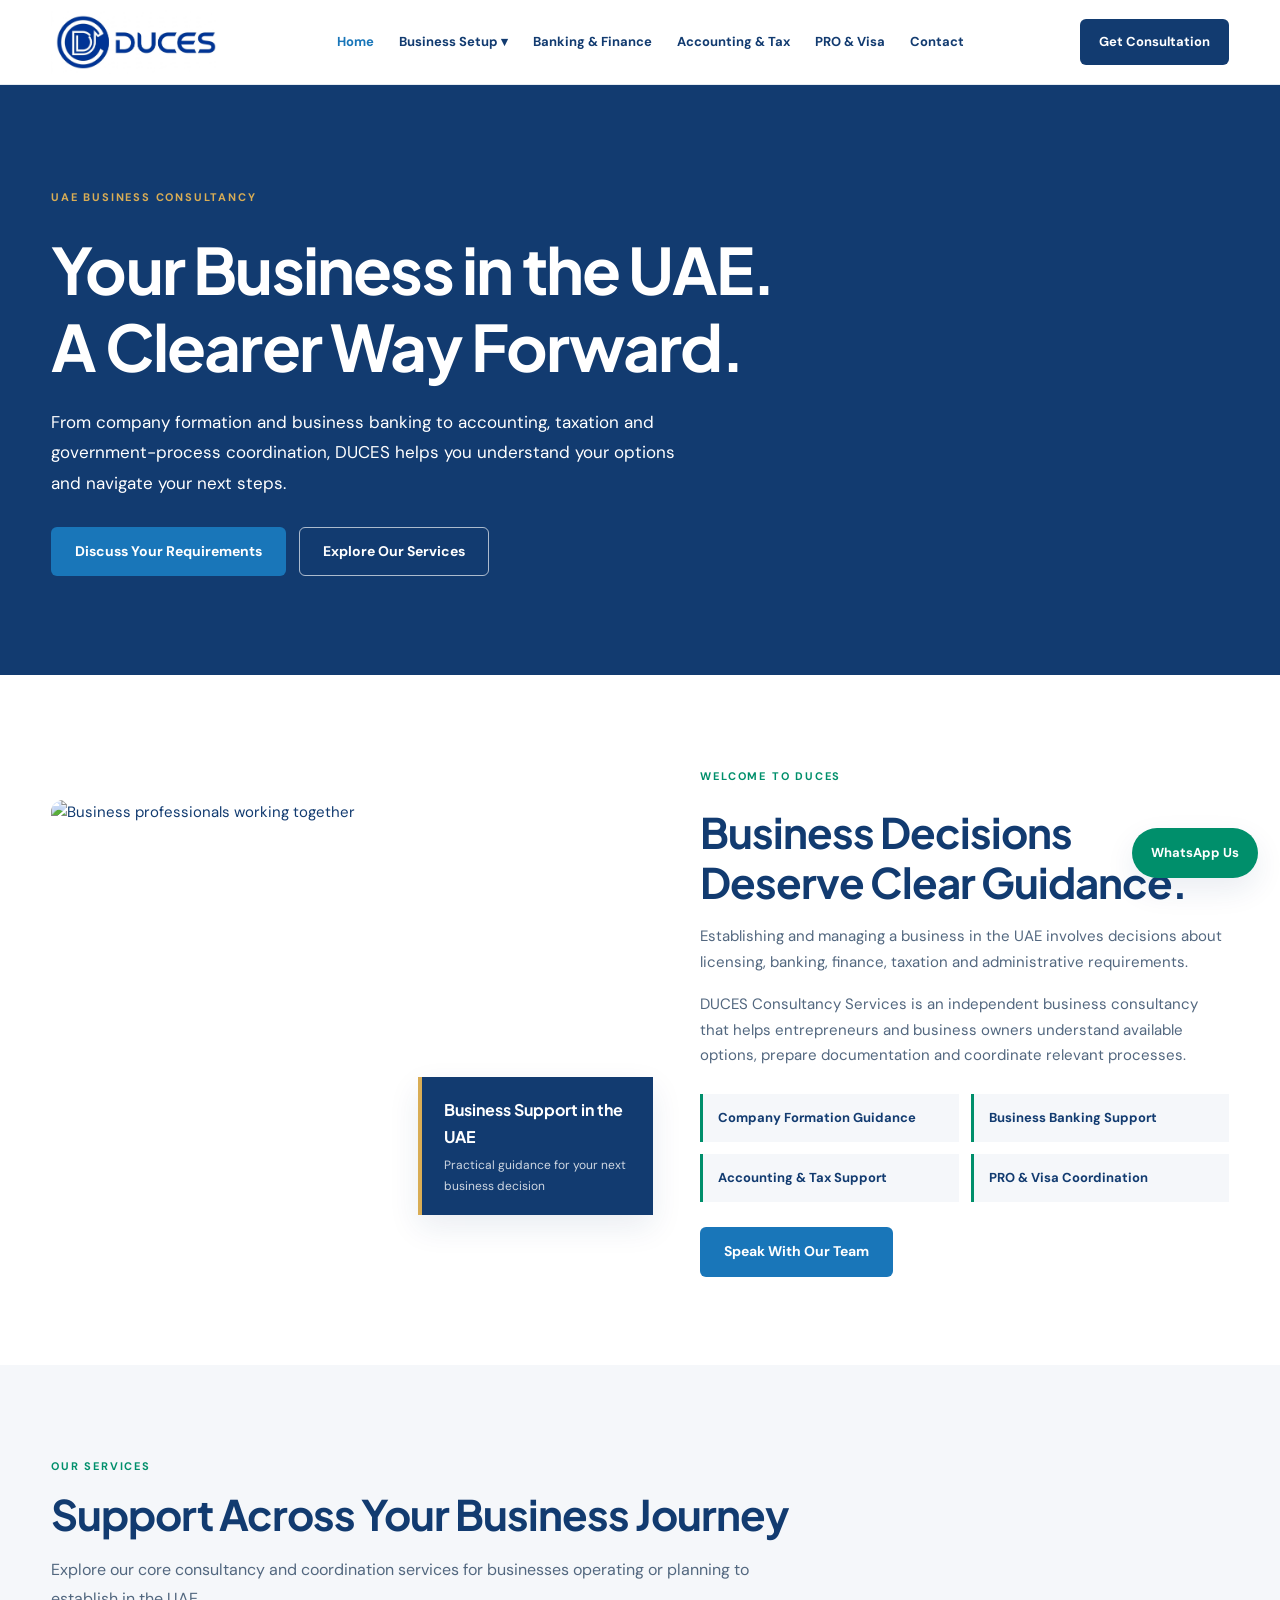
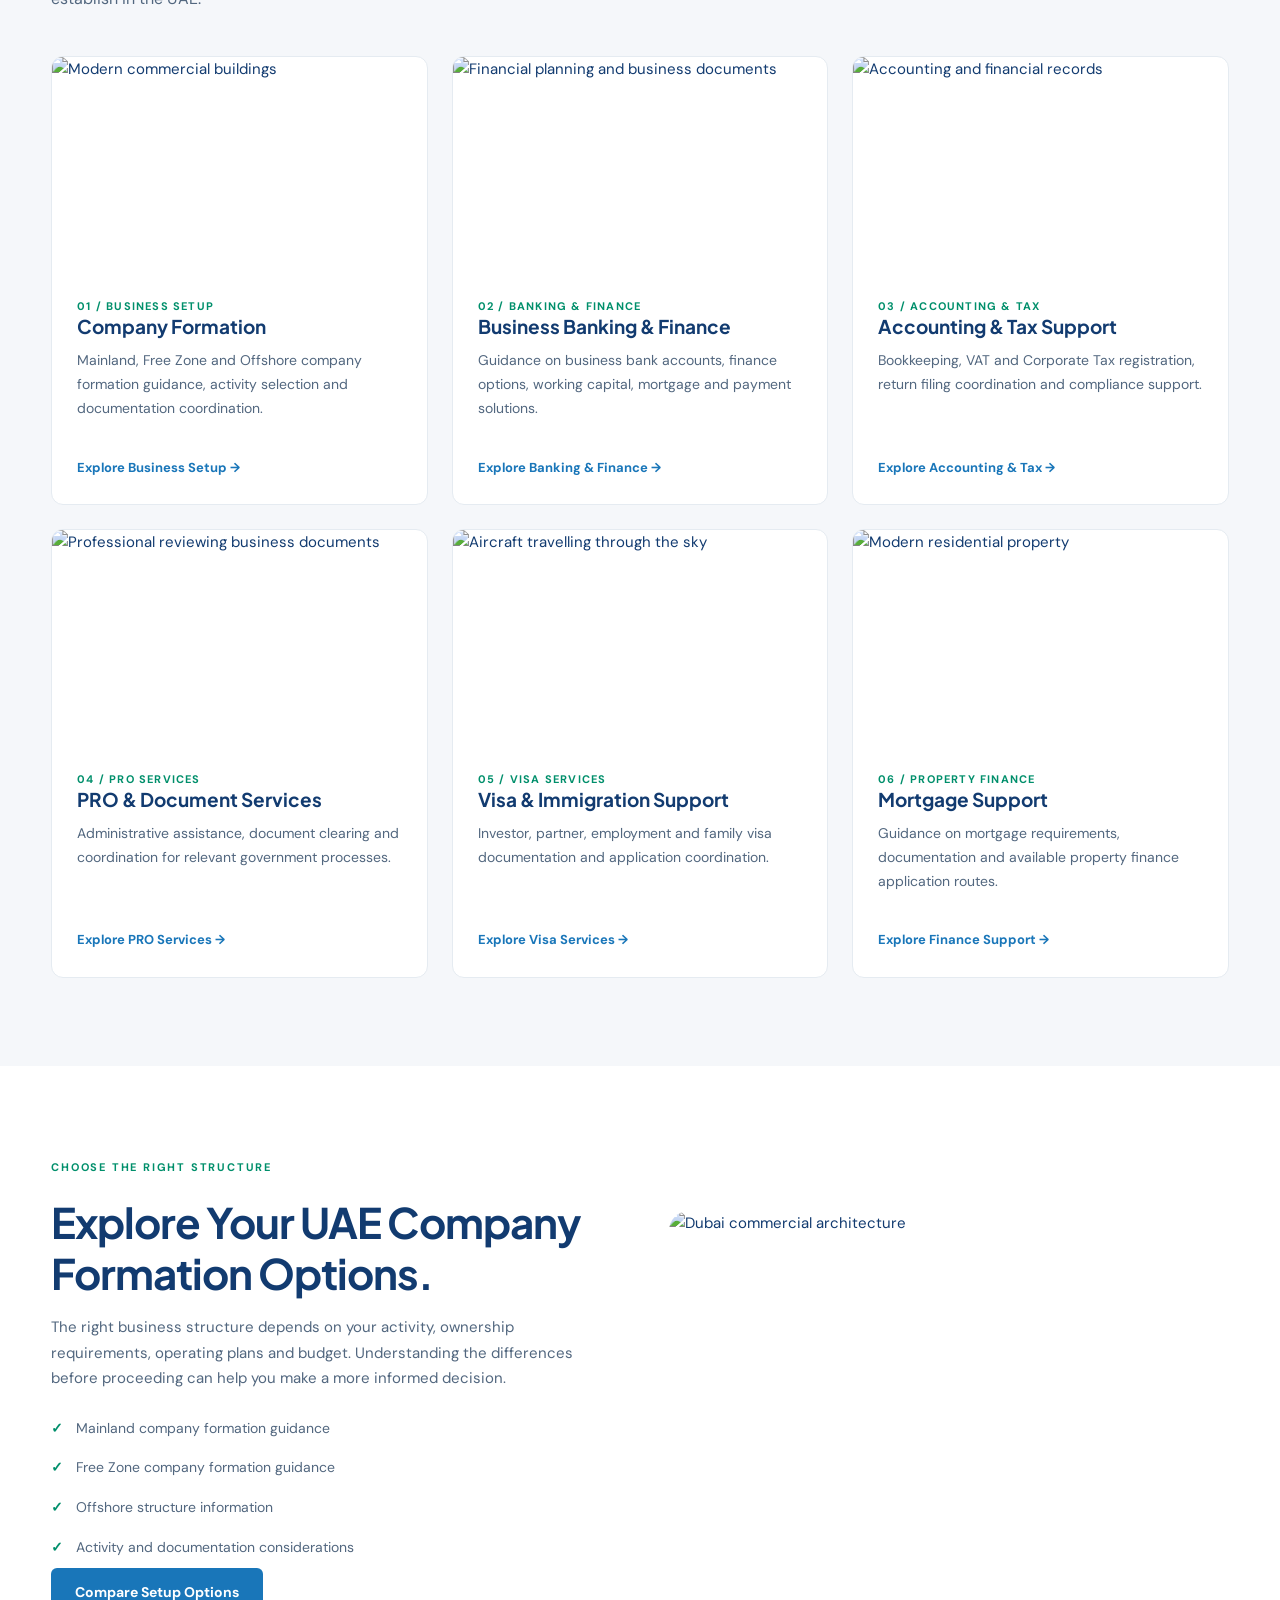
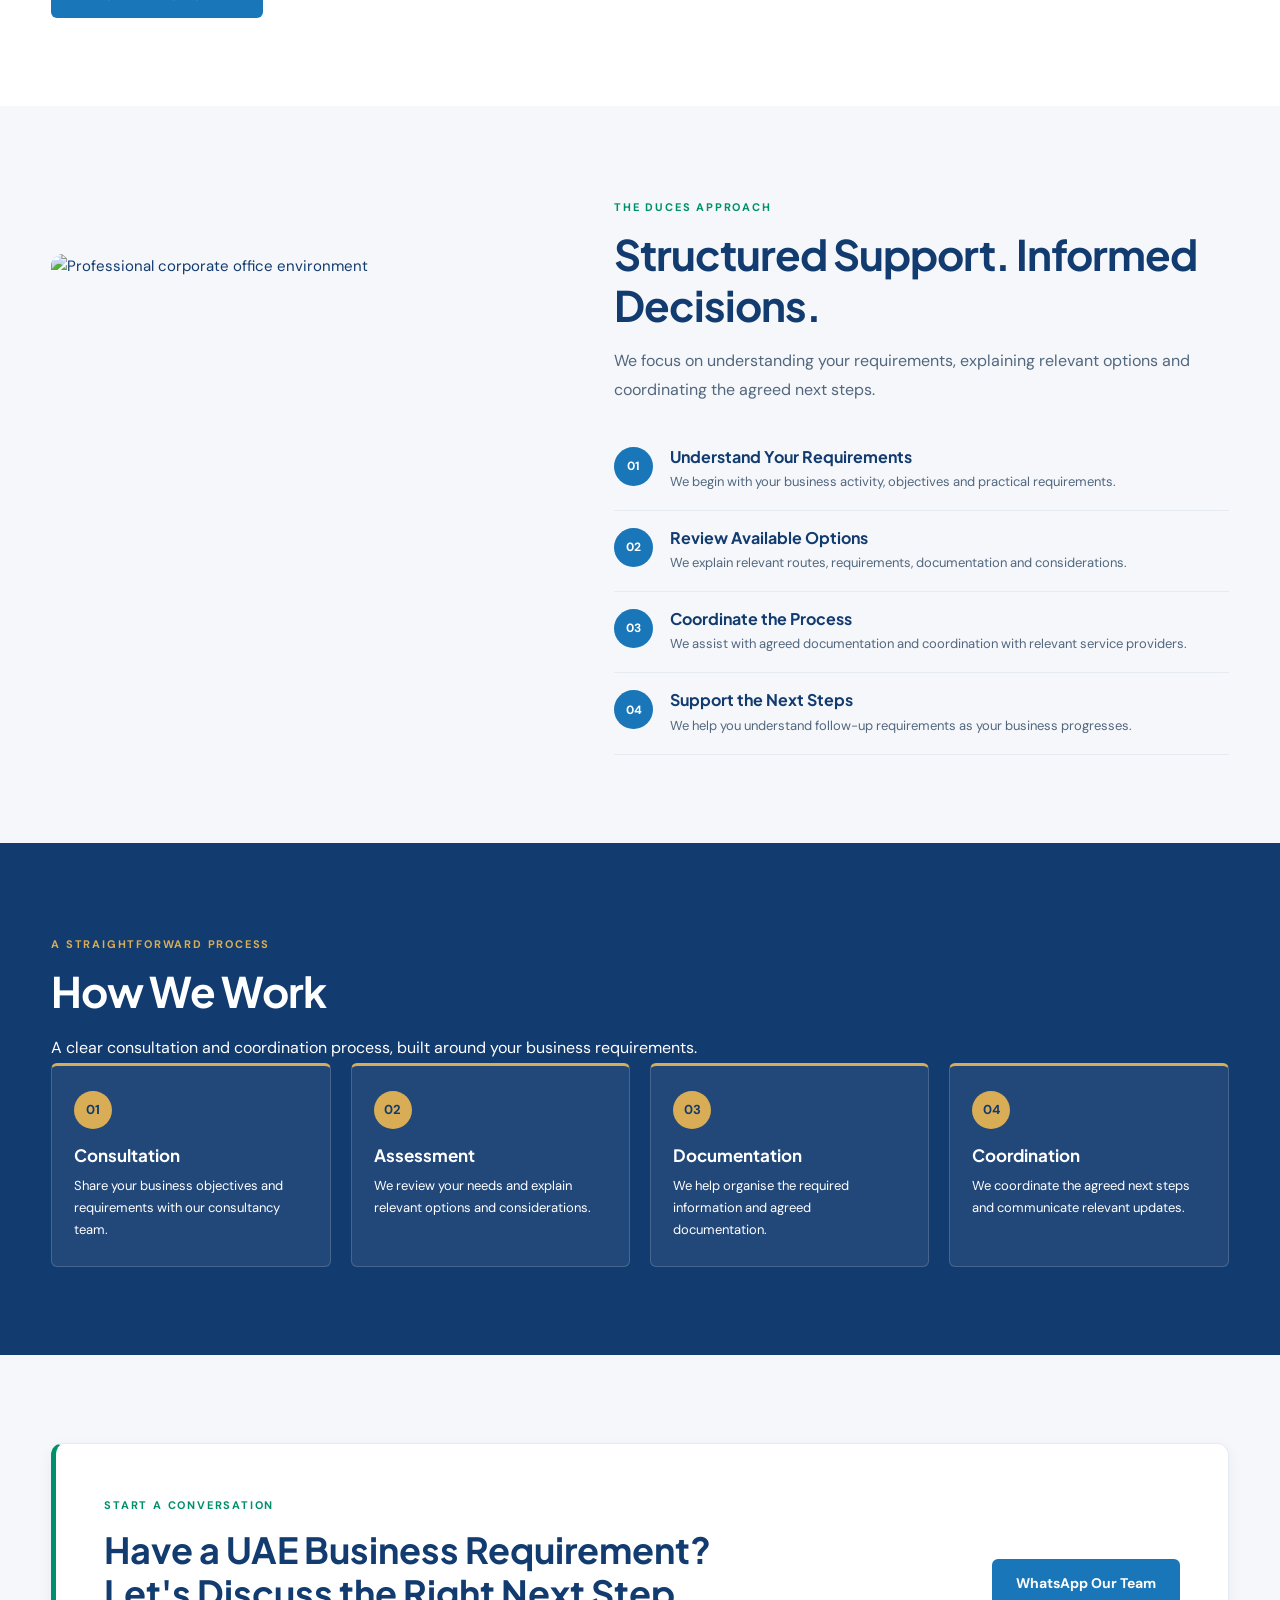
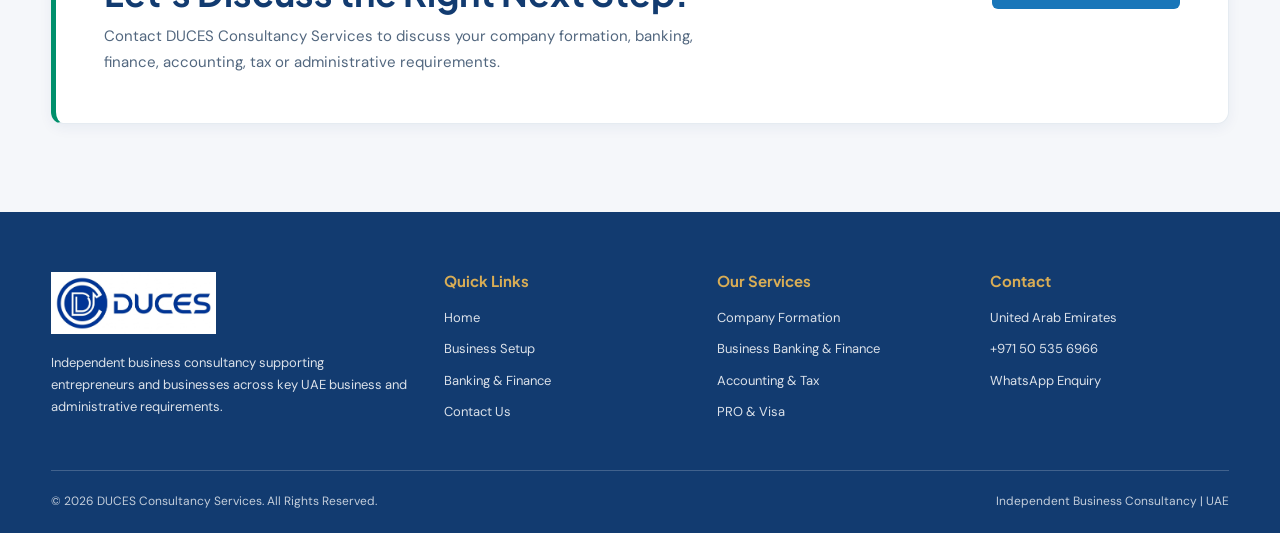
==== commit 8c640346: "Update print statement from 'Hello' to 'Goodbye'" ====
--- a/index.html
+++ b/index.html
@@ -2,774 +2,821 @@
 <!DOCTYPE html>
 <html lang="en">
 <head>
-<meta charset="UTF-8">
-<meta name="viewport" content="width=device-width, initial-scale=1.0">
-<title>DUCES Consultancy Services | UAE Business Consultants</title>
-<meta name="description" content="DUCES Consultancy Services provides UAE business setup, banking guidance, business finance, taxation, PRO and visa consultancy.">
-
-<style>
-:root {
-  --royal:#123B70;
-  --blue:#1976B9;
-  --sea:#48C9B0;
-  --gold:#D9AD55;
-  --white:#FFFFFF;
-  --light:#F5F7FA;
-  --silver:#E5EBF1;
-}
-
-*{margin:0;padding:0;box-sizing:border-box}
-html{scroll-behavior:smooth}
-body{
-  font-family:Arial,Helvetica,sans-serif;
-  color:var(--royal);
-  background:var(--white);
-  line-height:1.65;
-}
-a{text-decoration:none;color:inherit}
-img{display:block;width:100%;object-fit:cover}
-.container{width:min(1160px,92%);margin:auto}
-section{padding:82px 0}
-.eyebrow{
-  color:var(--blue);
-  font-size:12px;
-  font-weight:700;
-  letter-spacing:2px;
-  text-transform:uppercase;
-}
-.section-title{
-  font-size:clamp(29px,4vw,42px);
-  line-height:1.2;
-  margin:12px 0 18px;
-  color:var(--royal);
-}
-.section-intro{
-  max-width:680px;
-  color:var(--royal);
-  opacity:.78;
-  font-size:16px;
-}
-.btn{
-  display:inline-flex;
-  align-items:center;
-  justify-content:center;
-  padding:14px 23px;
-  border-radius:5px;
-  font-weight:700;
-  font-size:14px;
-  transition:.25s;
-}
-.btn-primary{background:var(--gold);color:var(--royal)}
-.btn-primary:hover{background:var(--sea)}
-.btn-outline{border:1px solid var(--white);color:var(--white)}
-.btn-outline:hover{background:var(--white);color:var(--royal)}
-
-/* HEADER */
-.header{
-  background:var(--white);
-  border-bottom:1px solid var(--silver);
-  position:sticky;
-  top:0;
-  z-index:1000;
-}
-.header-inner{
-  min-height:82px;
-  display:flex;
-  align-items:center;
-  justify-content:space-between;
-  gap:25px;
-}
-.brand img{width:175px;height:auto;object-fit:contain}
-.nav{
-  display:flex;
-  align-items:center;
-  gap:23px;
-  font-size:13px;
-  font-weight:700;
-  color:var(--royal);
-}
-.nav>a,.nav-label{white-space:nowrap}
-.nav>a:hover,.nav-label:hover{color:var(--blue)}
-.dropdown{position:relative}
-.dropdown-menu{
-  display:none;
-  position:absolute;
-  top:100%;
-  left:0;
-  min-width:235px;
-  background:var(--white);
-  border-top:3px solid var(--sea);
-  box-shadow:0 12px 30px rgba(18,59,112,.14);
-  padding:10px 0;
-}
-.dropdown:hover .dropdown-menu{display:block}
-.dropdown-menu a{
-  display:block;
-  padding:11px 17px;
-  font-size:13px;
-}
-.dropdown-menu a:hover{
-  background:var(--light);
-  color:var(--blue);
-}
-.header-contact{
-  background:var(--royal);
-  color:var(--white);
-  padding:12px 17px;
-  border-radius:4px;
-  font-size:12px;
-  font-weight:700;
-  white-space:nowrap;
-}
-.mobile-nav{display:none}
-
-/* HERO */
-.hero{
-  min-height:590px;
-  display:flex;
-  align-items:center;
-  position:relative;
-  color:var(--white);
-  background:
-  linear-gradient(90deg,rgba(18,59,112,.96) 0%,rgba(18,59,112,.84) 48%,rgba(18,59,112,.25) 100%),
-  url("https://images.unsplash.com/photo-1512453979798-5ea266f8880c?auto=format&fit=crop&w=2000&q=85") center/cover;
-}
-.hero-content{max-width:700px;padding:85px 0}
-.hero .eyebrow{color:var(--sea)}
-.hero h1{
-  font-size:clamp(38px,5.5vw,62px);
-  line-height:1.12;
-  margin:20px 0;
-  color:var(--white);
-}
-.hero p{
-  max-width:570px;
-  font-size:17px;
-  color:var(--white);
-  opacity:.95;
-  margin-bottom:30px;
-}
-.hero-actions{display:flex;gap:13px;flex-wrap:wrap}
-.hero-note{
-  margin-top:45px;
-  display:flex;
-  gap:25px;
-  flex-wrap:wrap;
-  font-size:12px;
-  color:var(--white);
-}
-.hero-note span:before{
-  content:"✓";
-  color:var(--sea);
-  font-weight:bold;
-  margin-right:8px;
-}
-
-/* INTRODUCTION */
-.intro-grid{
-  display:grid;
-  grid-template-columns:1fr 1fr;
-  align-items:center;
-  gap:65px;
-}
-.intro-image{position:relative}
-.intro-image img{
-  height:420px;
-  border-radius:7px;
-}
-.image-accent{
-  position:absolute;
-  width:90px;
-  height:90px;
-  background:var(--sea);
-  bottom:-15px;
-  left:-15px;
-  z-index:-1;
-  border-radius:5px;
-}
-.intro-copy p{margin:15px 0;color:var(--royal);opacity:.82}
-.intro-points{
-  display:grid;
-  grid-template-columns:1fr 1fr;
-  gap:13px;
-  margin:25px 0;
-}
-.intro-point{
-  padding:12px;
-  background:var(--light);
-  border-left:3px solid var(--sea);
-  font-weight:700;
-  font-size:13px;
-}
-
-/* SERVICES */
-.services{background:var(--light)}
-.section-heading{
-  display:flex;
-  justify-content:space-between;
-  align-items:end;
-  gap:25px;
-  margin-bottom:38px;
-}
-.services-grid{
-  display:grid;
-  grid-template-columns:repeat(3,1fr);
-  gap:23px;
-}
-.service-card{
-  background:var(--white);
-  border:1px solid var(--silver);
-  border-radius:7px;
-  overflow:hidden;
-  transition:.25s;
-}
-.service-card:hover{
-  transform:translateY(-5px);
-  box-shadow:0 15px 35px rgba(18,59,112,.12);
-  border-color:var(--sea);
-}
-.service-card img{height:215px}
-.service-content{padding:23px}
-.service-number{
-  color:var(--blue);
-  font-size:11px;
-  font-weight:700;
-  letter-spacing:1px;
-}
-.service-content h3{
-  font-size:20px;
-  margin:7px 0 10px;
-}
-.service-content p{
-  font-size:13px;
-  color:var(--royal);
-  opacity:.76;
-  min-height:66px;
-}
-.service-link{
-  display:inline-block;
-  margin-top:16px;
-  font-size:13px;
-  color:var(--blue);
-  font-weight:700;
-}
-.service-link:hover{color:var(--royal)}
-
-/* WHY DUCES */
-.why-grid{
-  display:grid;
-  grid-template-columns:1fr 1fr;
-  gap:65px;
-  align-items:center;
-}
-.why-image img{height:440px;border-radius:7px}
-.why-list{margin-top:25px}
-.why-item{
-  display:flex;
-  gap:17px;
-  padding:18px 0;
-  border-bottom:1px solid var(--silver);
-}
-.why-icon{
-  width:38px;
-  height:38px;
-  flex-shrink:0;
-  display:grid;
-  place-items:center;
-  border-radius:50%;
-  background:var(--sea);
-  color:var(--royal);
-  font-weight:800;
-}
-.why-item h3{font-size:16px;margin-bottom:4px}
-.why-item p{font-size:13px;opacity:.75}
-
-/* PROCESS */
-.process{background:var(--royal);color:var(--white)}
-.process .section-title{color:var(--white)}
-.process .section-intro{color:var(--white)}
-.process .eyebrow{color:var(--sea)}
-.process-grid{
-  display:grid;
-  grid-template-columns:repeat(4,1fr);
-  gap:20px;
-  margin-top:42px;
-}
-.process-step{
-  border-top:2px solid var(--sea);
-  padding-top:20px;
-}
-.process-step .number{
-  color:var(--gold);
-  font-size:30px;
-  font-weight:700;
-}
-.process-step h3{font-size:18px;margin:10px 0}
-.process-step p{font-size:13px;color:var(--white);opacity:.85}
-
-/* CTA */
-.cta{
-  background:var(--royal);
-  border-top:5px solid var(--sea);
-  padding:65px 0;
-  color:var(--white);
-}
-.cta-inner{
-  display:flex;
-  align-items:center;
-  justify-content:space-between;
-  gap:30px;
-}
-.cta h2{
-  color:var(--white);
-  font-size:clamp(28px,4vw,40px);
-  line-height:1.2;
-  margin:10px 0;
-}
-.cta p{color:var(--white);opacity:.9}
-.cta .eyebrow{color:var(--sea)}
-
-/* FOOTER */
-.footer{
-  background:var(--royal);
-  color:var(--white);
-  border-top:1px solid rgba(255,255,255,.2);
-  padding:55px 0 20px;
-}
-.footer-grid{
-  display:grid;
-  grid-template-columns:1.5fr 1fr 1fr 1fr;
-  gap:35px;
-  padding-bottom:35px;
-}
-.footer h3{font-size:15px;margin-bottom:16px;color:var(--gold)}
-.footer p,.footer a{
-  font-size:13px;
-  color:var(--white);
-  opacity:.9;
-}
-.footer a{display:block;margin:9px 0}
-.footer a:hover{color:var(--sea)}
-.footer-brand{
-  font-size:22px;
-  font-weight:800;
-  letter-spacing:1px;
-  color:var(--white);
-  margin-bottom:13px;
-}
-.footer-bottom{
-  border-top:1px solid rgba(255,255,255,.2);
-  padding-top:18px;
-  display:flex;
-  justify-content:space-between;
-  gap:15px;
-  font-size:11px;
-  color:var(--white);
-  opacity:.85;
-}
-.whatsapp{
-  position:fixed;
-  right:22px;
-  bottom:22px;
-  z-index:900;
-  background:var(--sea);
-  color:var(--royal);
-  font-weight:800;
-  padding:14px 19px;
-  border-radius:30px;
-  box-shadow:0 5px 20px rgba(18,59,112,.2);
-}
-
-/* RESPONSIVE */
-@media(max-width:1050px){
-  .nav{gap:12px;font-size:12px}
-  .header-contact{display:none}
-}
-@media(max-width:800px){
-  section{padding:60px 0}
-  .header-inner{min-height:72px}
-  .brand img{width:145px}
-  .nav{display:none}
-  .mobile-nav{display:block;position:relative}
-  .mobile-nav summary{
-    cursor:pointer;
-    list-style:none;
-    background:var(--royal);
-    color:var(--white);
-    padding:11px 15px;
-    border-radius:4px;
-    font-weight:700;
-    font-size:13px;
-  }
-  .mobile-nav summary::-webkit-details-marker{display:none}
-  .mobile-menu{
-    position:absolute;
-    right:0;
-    top:45px;
-    width:min(300px,88vw);
-    background:var(--white);
-    box-shadow:0 12px 30px rgba(18,59,112,.18);
-    border-top:3px solid var(--sea);
-    padding:12px;
-    max-height:75vh;
-    overflow:auto;
-  }
-  .mobile-menu a{
-    display:block;
-    padding:11px;
-    border-bottom:1px solid var(--silver);
-    font-size:13px;
-    font-weight:700;
-  }
-  .hero{min-height:550px;background-position:60% center}
-  .hero-content{padding:70px 0}
-  .intro-grid,.why-grid{grid-template-columns:1fr;gap:35px}
-  .intro-image img,.why-image img{height:320px}
-  .services-grid{grid-template-columns:repeat(2,1fr)}
-  .process-grid{grid-template-columns:repeat(2,1fr)}
-  .footer-grid{grid-template-columns:1fr 1fr}
-  .section-heading{display:block}
-  .cta-inner{display:block}
-  .cta .btn{margin-top:22px}
-}
-@media(max-width:520px){
-  .services-grid{grid-template-columns:1fr}
-  .process-grid{grid-template-columns:1fr 1fr}
-  .footer-grid{grid-template-columns:1fr}
-  .intro-points{grid-template-columns:1fr}
-  .hero h1{font-size:39px}
-  .hero-note{gap:12px;flex-direction:column}
-  .footer-bottom{flex-direction:column}
-  .whatsapp{right:12px;bottom:12px;padding:12px 15px}
-}
-</style>
+  <meta charset="UTF-8">
+  <meta name="viewport" content="width=device-width, initial-scale=1.0">
+
+  <title>DUCES Consultancy Services | UAE Business Setup & Corporate Support</title>
+
+  <meta name="description" content="Independent UAE business consultancy supporting company formation, business banking, finance, accounting, taxation, PRO and visa coordination.">
+
+  <meta name="theme-color" content="#123B70">
+
+  <link rel="preconnect" href="https://fonts.googleapis.com">
+  <link rel="preconnect" href="https://fonts.gstatic.com" crossorigin>
+  <link rel="stylesheet" href="style.css">
+
+  <style>
+    /* HOMEPAGE-SPECIFIC STYLES */
+
+    .home-hero {
+      background-image: url("https://images.unsplash.com/photo-1512453979798-5ea266f8880c?auto=format&fit=crop&w=2000&q=85");
+    }
+
+    .home-intro {
+      display: grid;
+      grid-template-columns: 1.05fr .95fr;
+      align-items: center;
+      gap: 65px;
+    }
+
+    .home-intro-image {
+      position: relative;
+    }
+
+    .home-intro-image img {
+      width: 100%;
+      height: 440px;
+      object-fit: cover;
+      border-radius: 12px;
+    }
+
+    .intro-caption {
+      position: absolute;
+      right: -18px;
+      bottom: 25px;
+      max-width: 235px;
+      padding: 19px 22px;
+      color: var(--white);
+      background: var(--royal-blue);
+      border-left: 4px solid var(--champagne-gold);
+      box-shadow: var(--shadow-md);
+    }
+
+    .intro-caption strong {
+      display: block;
+      color: var(--white);
+      font-family: var(--font-heading);
+      font-size: 16px;
+    }
+
+    .intro-caption span {
+      display: block;
+      margin-top: 5px;
+      color: rgba(255,255,255,.8);
+      font-size: 12px;
+    }
+
+    .intro-points {
+      display: grid;
+      grid-template-columns: 1fr 1fr;
+      gap: 12px;
+      margin: 25px 0;
+    }
+
+    .intro-point {
+      padding: 13px 15px;
+      background: var(--light-bg);
+      border-left: 3px solid var(--emerald-green);
+      color: var(--royal-blue);
+      font-size: 13px;
+      font-weight: 700;
+    }
+
+    .home-services {
+      background: var(--light-bg);
+    }
+
+    .home-services .service-card {
+      display: flex;
+      flex-direction: column;
+    }
+
+    .home-services .service-card-content {
+      display: flex;
+      flex: 1;
+      flex-direction: column;
+      align-items: flex-start;
+    }
+
+    .home-services .service-link {
+      margin-top: auto;
+      padding-top: 18px;
+    }
+
+    .service-number {
+      color: var(--emerald-green);
+      font-size: 11px;
+      font-weight: 700;
+      letter-spacing: 1.2px;
+    }
+
+    .home-approach {
+      display: grid;
+      grid-template-columns: .9fr 1.1fr;
+      align-items: center;
+      gap: 60px;
+    }
+
+    .approach-image img {
+      width: 100%;
+      height: 440px;
+      object-fit: cover;
+      border-radius: 12px;
+    }
+
+    .approach-list {
+      margin-top: 25px;
+    }
+
+    .approach-item {
+      display: flex;
+      gap: 17px;
+      padding: 17px 0;
+      border-bottom: 1px solid var(--soft-silver);
+    }
+
+    .approach-number {
+      display: flex;
+      flex: 0 0 39px;
+      width: 39px;
+      height: 39px;
+      align-items: center;
+      justify-content: center;
+      color: var(--white);
+      background: var(--corporate-blue);
+      border-radius: 50%;
+      font-size: 12px;
+      font-weight: 700;
+    }
+
+    .approach-item h3 {
+      margin-bottom: 5px;
+      font-size: 16px;
+    }
+
+    .approach-item p {
+      font-size: 13px;
+    }
+
+    .home-process {
+      background: var(--royal-blue);
+    }
+
+    .home-process .eyebrow {
+      color: var(--champagne-gold);
+    }
+
+    .home-process .section-title,
+    .home-process .section-description {
+      color: var(--white);
+    }
+
+    .home-process .process-card {
+      background: rgba(255,255,255,.07);
+      border: 1px solid rgba(255,255,255,.17);
+      border-top: 3px solid var(--champagne-gold);
+    }
+
+    .home-process .process-card h3,
+    .home-process .process-card p {
+      color: var(--white);
+    }
+
+    .home-process .process-number {
+      color: var(--royal-blue);
+      background: var(--champagne-gold);
+    }
+
+    .home-cta {
+      background: var(--light-bg);
+    }
+
+    .home-cta-inner {
+      display: flex;
+      align-items: center;
+      justify-content: space-between;
+      gap: 35px;
+      padding: 48px;
+      background: var(--white);
+      border: 1px solid var(--soft-silver);
+      border-left: 5px solid var(--emerald-green);
+      border-radius: var(--radius-md);
+      box-shadow: var(--shadow-sm);
+    }
+
+    .home-cta-inner h2 {
+      max-width: 650px;
+      margin-bottom: 10px;
+      font-size: clamp(25px, 3vw, 36px);
+    }
+
+    .home-cta-inner p {
+      max-width: 620px;
+    }
+
+    @media (max-width: 820px) {
+      .home-intro,
+      .home-approach {
+        grid-template-columns: 1fr;
+        gap: 35px;
+      }
+
+      .intro-caption {
+        right: 12px;
+      }
+
+      .home-cta-inner {
+        align-items: flex-start;
+        flex-direction: column;
+        padding: 30px;
+      }
+    }
+
+    @media (max-width: 540px) {
+      .home-intro-image img,
+      .approach-image img {
+        height: 300px;
+      }
+
+      .intro-points {
+        grid-template-columns: 1fr;
+      }
+
+      .home-cta-inner {
+        padding: 24px;
+      }
+    }
+  </style>
 </head>
 
 <body>
 
-<header class="header">
- <div class="container header-inner">
-  <a class="brand" href="index.html">
-   <img src="assets/duces-logo.jpg" alt="DUCES Consultancy Services">
+  <!-- HEADER -->
+
+  <header class="site-header">
+    <div class="container header-inner">
+
+      <a class="brand" href="index.html" aria-label="DUCES Home">
+        <img src="assets/duces-logo.jpg" alt="DUCES Consultancy Services">
+      </a>
+
+      <nav class="main-nav" aria-label="Main navigation">
+        <a href="index.html" class="active">Home</a>
+
+        <div class="nav-dropdown">
+          <a href="business-setup.html">Business Setup ▾</a>
+          <div class="dropdown-content">
+            <a href="business-setup.html#mainland">Mainland Company Formation</a>
+            <a href="business-setup.html#freezone">Free Zone Company Formation</a>
+            <a href="business-setup.html#offshore">Offshore Company Formation</a>
+          </div>
+        </div>
+
+        <a href="banking-finance.html">Banking & Finance</a>
+        <a href="accounting-tax.html">Accounting & Tax</a>
+        <a href="pro-visa.html">PRO & Visa</a>
+        <a href="contact.html">Contact</a>
+      </nav>
+
+      <a class="header-cta" href="contact.html">Get Consultation</a>
+
+      <div class="mobile-menu">
+        <details>
+          <summary>☰ Menu</summary>
+          <div class="mobile-links">
+            <a href="index.html">Home</a>
+            <a href="business-setup.html">Business Setup</a>
+            <a href="business-setup.html#mainland">Mainland Formation</a>
+            <a href="business-setup.html#freezone">Free Zone Formation</a>
+            <a href="business-setup.html#offshore">Offshore Formation</a>
+            <a href="banking-finance.html">Banking & Finance</a>
+            <a href="accounting-tax.html">Accounting & Tax</a>
+            <a href="pro-visa.html">PRO & Visa</a>
+            <a href="contact.html">Contact Us</a>
+          </div>
+        </details>
+      </div>
+
+    </div>
+  </header>
+
+  <main>
+
+    <!-- HERO -->
+
+    <section class="hero home-hero">
+      <div class="container">
+        <div class="hero-content">
+
+          <span class="eyebrow">UAE Business Consultancy</span>
+
+          <h1>
+            Your Business in the UAE.
+            <br>
+            A Clearer Way Forward.
+          </h1>
+
+          <p>
+            From company formation and business banking to accounting,
+            taxation and government-process coordination, DUCES helps
+            you understand your options and navigate your next steps.
+          </p>
+
+          <div class="hero-actions">
+            <a class="btn btn-primary" href="contact.html">
+              Discuss Your Requirements
+            </a>
+
+            <a class="btn btn-outline-light" href="business-setup.html">
+              Explore Our Services
+            </a>
+          </div>
+
+        </div>
+      </div>
+    </section>
+
+    <!-- INTRODUCTION -->
+
+    <section class="section">
+      <div class="container home-intro">
+
+        <div class="home-intro-image">
+          <img
+            src="https://images.unsplash.com/photo-1521737711867-e3b97375f902?auto=format&fit=crop&w=1100&q=85"
+            alt="Business professionals working together"
+            loading="lazy"
+          >
+
+          <div class="intro-caption">
+            <strong>Business Support in the UAE</strong>
+            <span>Practical guidance for your next business decision</span>
+          </div>
+        </div>
+
+        <div class="content-copy">
+
+          <span class="eyebrow">Welcome to DUCES</span>
+
+          <h2 class="section-title">
+            Business Decisions Deserve Clear Guidance.
+          </h2>
+
+          <p>
+            Establishing and managing a business in the UAE involves
+            decisions about licensing, banking, finance, taxation and
+            administrative requirements.
+          </p>
+
+          <p>
+            DUCES Consultancy Services is an independent business
+            consultancy that helps entrepreneurs and business owners
+            understand available options, prepare documentation and
+            coordinate relevant processes.
+          </p>
+
+          <div class="intro-points">
+            <div class="intro-point">Company Formation Guidance</div>
+            <div class="intro-point">Business Banking Support</div>
+            <div class="intro-point">Accounting & Tax Support</div>
+            <div class="intro-point">PRO & Visa Coordination</div>
+          </div>
+
+          <a class="btn btn-primary" href="contact.html">
+            Speak With Our Team
+          </a>
+
+        </div>
+      </div>
+    </section>
+
+    <!-- SERVICES -->
+
+    <section class="section home-services">
+      <div class="container">
+
+        <div class="section-heading">
+          <div>
+            <span class="eyebrow">Our Services</span>
+            <h2 class="section-title">Support Across Your Business Journey</h2>
+            <p class="section-description">
+              Explore our core consultancy and coordination services
+              for businesses operating or planning to establish in the UAE.
+            </p>
+          </div>
+        </div>
+
+        <div class="service-grid">
+
+          <article class="service-card">
+            <img
+              src="https://images.unsplash.com/photo-1486406146926-c627a92ad1ab?auto=format&fit=crop&w=900&q=85"
+              alt="Modern commercial buildings"
+              loading="lazy"
+            >
+
+            <div class="service-card-content">
+              <span class="service-number">01 / BUSINESS SETUP</span>
+              <h3>Company Formation</h3>
+              <p>
+                Mainland, Free Zone and Offshore company formation
+                guidance, activity selection and documentation coordination.
+              </p>
+              <a class="service-link" href="business-setup.html">
+                Explore Business Setup →
+              </a>
+            </div>
+          </article>
+
+          <article class="service-card">
+            <img
+              src="https://images.unsplash.com/photo-1554224155-6726b3ff858f?auto=format&fit=crop&w=900&q=85"
+              alt="Financial planning and business documents"
+              loading="lazy"
+            >
+
+            <div class="service-card-content">
+              <span class="service-number">02 / BANKING & FINANCE</span>
+              <h3>Business Banking & Finance</h3>
+              <p>
+                Guidance on business bank accounts, finance options,
+                working capital, mortgage and payment solutions.
+              </p>
+              <a class="service-link" href="banking-finance.html">
+                Explore Banking & Finance →
+              </a>
+            </div>
+          </article>
+
+          <article class="service-card">
+            <img
+              src="https://images.unsplash.com/photo-1554224154-26032ffc0d07?auto=format&fit=crop&w=900&q=85"
+              alt="Accounting and financial records"
+              loading="lazy"
+            >
+
+            <div class="service-card-content">
+              <span class="service-number">03 / ACCOUNTING & TAX</span>
+              <h3>Accounting & Tax Support</h3>
+              <p>
+                Bookkeeping, VAT and Corporate Tax registration,
+                return filing coordination and compliance support.
+              </p>
+              <a class="service-link" href="accounting-tax.html">
+                Explore Accounting & Tax →
+              </a>
+            </div>
+          </article>
+
+          <article class="service-card">
+            <img
+              src="https://images.unsplash.com/photo-1450101499163-c8848c66ca85?auto=format&fit=crop&w=900&q=85"
+              alt="Professional reviewing business documents"
+              loading="lazy"
+            >
+
+            <div class="service-card-content">
+              <span class="service-number">04 / PRO SERVICES</span>
+              <h3>PRO & Document Services</h3>
+              <p>
+                Administrative assistance, document clearing and
+                coordination for relevant government processes.
+              </p>
+              <a class="service-link" href="pro-visa.html">
+                Explore PRO Services →
+              </a>
+            </div>
+          </article>
+
+          <article class="service-card">
+            <img
+              src="https://images.unsplash.com/photo-1436491865332-7a61a109cc05?auto=format&fit=crop&w=900&q=85"
+              alt="Aircraft travelling through the sky"
+              loading="lazy"
+            >
+
+            <div class="service-card-content">
+              <span class="service-number">05 / VISA SERVICES</span>
+              <h3>Visa & Immigration Support</h3>
+              <p>
+                Investor, partner, employment and family visa
+                documentation and application coordination.
+              </p>
+              <a class="service-link" href="pro-visa.html">
+                Explore Visa Services →
+              </a>
+            </div>
+          </article>
+
+          <article class="service-card">
+            <img
+              src="https://images.unsplash.com/photo-1560518883-ce09059eeffa?auto=format&fit=crop&w=900&q=85"
+              alt="Modern residential property"
+              loading="lazy"
+            >
+
+            <div class="service-card-content">
+              <span class="service-number">06 / PROPERTY FINANCE</span>
+              <h3>Mortgage Support</h3>
+              <p>
+                Guidance on mortgage requirements, documentation
+                and available property finance application routes.
+              </p>
+              <a class="service-link" href="banking-finance.html">
+                Explore Finance Support →
+              </a>
+            </div>
+          </article>
+
+        </div>
+      </div>
+    </section>
+
+    <!-- BUSINESS SETUP OPTIONS -->
+
+    <section class="section">
+      <div class="container content-grid">
+
+        <div class="content-copy">
+          <span class="eyebrow">Choose the Right Structure</span>
+
+          <h2 class="section-title">
+            Explore Your UAE Company Formation Options.
+          </h2>
+
+          <p>
+            The right business structure depends on your activity,
+            ownership requirements, operating plans and budget.
+            Understanding the differences before proceeding can help
+            you make a more informed decision.
+          </p>
+
+          <ul class="info-list">
+            <li>Mainland company formation guidance</li>
+            <li>Free Zone company formation guidance</li>
+            <li>Offshore structure information</li>
+            <li>Activity and documentation considerations</li>
+          </ul>
+
+          <a class="btn btn-primary" href="business-setup.html">
+            Compare Setup Options
+          </a>
+        </div>
+
+        <div class="content-image">
+          <img
+            src="https://images.unsplash.com/photo-1486406146926-c627a92ad1ab?auto=format&fit=crop&w=1100&q=85"
+            alt="Dubai commercial architecture"
+            loading="lazy"
+          >
+        </div>
+
+      </div>
+    </section>
+
+    <!-- WHY DUCES -->
+
+    <section class="section section-light">
+      <div class="container home-approach">
+
+        <div class="approach-image">
+          <img
+            src="https://images.unsplash.com/photo-1497366754035-f200968a6e72?auto=format&fit=crop&w=1100&q=85"
+            alt="Professional corporate office environment"
+            loading="lazy"
+          >
+        </div>
+
+        <div>
+
+          <span class="eyebrow">The DUCES Approach</span>
+
+          <h2 class="section-title">
+            Structured Support. Informed Decisions.
+          </h2>
+
+          <p class="section-description">
+            We focus on understanding your requirements, explaining
+            relevant options and coordinating the agreed next steps.
+          </p>
+
+          <div class="approach-list">
+
+            <div class="approach-item">
+              <span class="approach-number">01</span>
+              <div>
+                <h3>Understand Your Requirements</h3>
+                <p>
+                  We begin with your business activity, objectives
+                  and practical requirements.
+                </p>
+              </div>
+            </div>
+
+            <div class="approach-item">
+              <span class="approach-number">02</span>
+              <div>
+                <h3>Review Available Options</h3>
+                <p>
+                  We explain relevant routes, requirements,
+                  documentation and considerations.
+                </p>
+              </div>
+            </div>
+
+            <div class="approach-item">
+              <span class="approach-number">03</span>
+              <div>
+                <h3>Coordinate the Process</h3>
+                <p>
+                  We assist with agreed documentation and
+                  coordination with relevant service providers.
+                </p>
+              </div>
+            </div>
+
+            <div class="approach-item">
+              <span class="approach-number">04</span>
+              <div>
+                <h3>Support the Next Steps</h3>
+                <p>
+                  We help you understand follow-up requirements
+                  as your business progresses.
+                </p>
+              </div>
+            </div>
+
+          </div>
+        </div>
+      </div>
+    </section>
+
+    <!-- PROCESS -->
+
+    <section class="section home-process">
+      <div class="container">
+
+        <span class="eyebrow">A Straightforward Process</span>
+
+        <h2 class="section-title">How We Work</h2>
+
+        <p class="section-description">
+          A clear consultation and coordination process,
+          built around your business requirements.
+        </p>
+
+        <div class="process-grid">
+
+          <article class="process-card">
+            <span class="process-number">01</span>
+            <h3>Consultation</h3>
+            <p>
+              Share your business objectives and requirements
+              with our consultancy team.
+            </p>
+          </article>
+
+          <article class="process-card">
+            <span class="process-number">02</span>
+            <h3>Assessment</h3>
+            <p>
+              We review your needs and explain relevant
+              options and considerations.
+            </p>
+          </article>
+
+          <article class="process-card">
+            <span class="process-number">03</span>
+            <h3>Documentation</h3>
+            <p>
+              We help organise the required information
+              and agreed documentation.
+            </p>
+          </article>
+
+          <article class="process-card">
+            <span class="process-number">04</span>
+            <h3>Coordination</h3>
+            <p>
+              We coordinate the agreed next steps and
+              communicate relevant updates.
+            </p>
+          </article>
+
+        </div>
+      </div>
+    </section>
+
+    <!-- FINAL ENQUIRY -->
+
+    <section class="section home-cta">
+      <div class="container">
+
+        <div class="home-cta-inner">
+          <div>
+            <span class="eyebrow">Start a Conversation</span>
+
+            <h2>
+              Have a UAE Business Requirement?
+              Let's Discuss the Right Next Step.
+            </h2>
+
+            <p>
+              Contact DUCES Consultancy Services to discuss
+              your company formation, banking, finance,
+              accounting, tax or administrative requirements.
+            </p>
+          </div>
+
+          <a
+            class="btn btn-primary"
+            href="https://wa.me/971505356966?text=Hello%20DUCES%2C%20I%20would%20like%20to%20discuss%20my%20UAE%20business%20requirements."
+            target="_blank"
+            rel="noopener"
+          >
+            WhatsApp Our Team
+          </a>
+        </div>
+
+      </div>
+    </section>
+
+  </main>
+
+  <!-- FOOTER -->
+
+  <footer class="site-footer">
+    <div class="container">
+
+      <div class="footer-grid">
+
+        <div>
+          <img
+            class="footer-logo"
+            src="assets/duces-logo.jpg"
+            alt="DUCES Consultancy Services"
+            loading="lazy"
+          >
+
+          <p>
+            Independent business consultancy supporting
+            entrepreneurs and businesses across key UAE
+            business and administrative requirements.
+          </p>
+        </div>
+
+        <div>
+          <h3>Quick Links</h3>
+          <a href="index.html">Home</a>
+          <a href="business-setup.html">Business Setup</a>
+          <a href="banking-finance.html">Banking & Finance</a>
+          <a href="contact.html">Contact Us</a>
+        </div>
+
+        <div>
+          <h3>Our Services</h3>
+          <a href="business-setup.html">Company Formation</a>
+          <a href="banking-finance.html">Business Banking & Finance</a>
+          <a href="accounting-tax.html">Accounting & Tax</a>
+          <a href="pro-visa.html">PRO & Visa</a>
+        </div>
+
+        <div>
+          <h3>Contact</h3>
+          <p>United Arab Emirates</p>
+          <a href="tel:+971505356966">+971 50 535 6966</a>
+          <a href="https://wa.me/971505356966"
+             target="_blank" rel="noopener">
+            WhatsApp Enquiry
+          </a>
+        </div>
+
+      </div>
+
+      <div class="footer-bottom">
+        <span>
+          © 2026 DUCES Consultancy Services. All Rights Reserved.
+        </span>
+
+        <span>
+          Independent Business Consultancy | UAE
+        </span>
+      </div>
+
+    </div>
+  </footer>
+
+  <!-- FLOATING WHATSAPP -->
+
+  <a
+    class="whatsapp-button"
+    href="https://wa.me/971505356966"
+    target="_blank"
+    rel="noopener"
+    aria-label="Contact DUCES on WhatsApp"
+  >
+    WhatsApp Us
   </a>
-
-  <nav class="nav">
-   <a href="index.html">Home</a>
-   <a href="about.html">About Us</a>
-
-   <div class="dropdown">
-    <a class="nav-label" href="business-setup.html">Business Setup ▾</a>
-    <div class="dropdown-menu">
-     <a href="business-setup.html#mainland">Mainland Company Formation</a>
-     <a href="business-setup.html#freezone">Free Zone Company Formation</a>
-     <a href="business-setup.html#offshore">Offshore Company Formation</a>
-    </div>
-   </div>
-
-   <div class="dropdown">
-    <a class="nav-label" href="banking-finance.html">Banking & Finance ▾</a>
-    <div class="dropdown-menu">
-     <a href="banking-finance.html#uae-banking">UAE Banking Options</a>
-     <a href="banking-finance.html#business-accounts">Business Accounts</a>
-     <a href="banking-finance.html#business-loans">Business Loan</a>
-     <a href="banking-finance.html#mortgage-loans">Mortgage Loan</a>
-    </div>
-   </div>
-
-   <a href="taxation.html">Auditing & Taxation</a>
-   <a href="pro-visa.html">PRO & Visa</a>
-   <a href="contact.html">Contact</a>
-  </nav>
-
-  <details class="mobile-nav">
-   <summary>☰ Menu</summary>
-   <div class="mobile-menu">
-    <a href="index.html">Home</a>
-    <a href="about.html">About Us</a>
-    <a href="business-setup.html">Business Setup</a>
-    <a href="business-setup.html#mainland">Mainland Company Formation</a>
-    <a href="business-setup.html#freezone">Free Zone Company Formation</a>
-    <a href="business-setup.html#offshore">Offshore Company Formation</a>
-    <a href="banking-finance.html">Banking & Finance</a>
-    <a href="banking-finance.html#uae-banking">UAE Banking Options</a>
-    <a href="banking-finance.html#business-accounts">Business Accounts</a>
-    <a href="banking-finance.html#business-loans">Business Loan</a>
-    <a href="banking-finance.html#mortgage-loans">Mortgage Loan</a>
-    <a href="taxation.html">Auditing & Taxation</a>
-    <a href="pro-visa.html">PRO & Visa</a>
-    <a href="contact.html">Contact</a>
-   </div>
-  </details>
- </div>
-</header>
-
-<main>
-
-<section class="hero">
- <div class="container">
-  <div class="hero-content">
-   <div class="eyebrow">Your UAE Business Support Partner</div>
-   <h1>Build Your Business in the UAE With Confidence.</h1>
-   <p>
-    From company formation to banking guidance, taxation and
-    operational support, DUCES helps you navigate your UAE
-    business journey with clarity.
-   </p>
-   <div class="hero-actions">
-    <a class="btn btn-primary" href="contact.html">Discuss Your Requirements</a>
-    <a class="btn btn-outline" href="business-setup.html">Explore Our Services</a>
-   </div>
-   <div class="hero-note">
-    <span>Practical Business Guidance</span>
-    <span>Independent Consultancy</span>
-    <span>UAE-Focused Support</span>
-   </div>
-  </div>
- </div>
-</section>
-
-<section>
- <div class="container intro-grid">
-  <div class="intro-image">
-   <img src="https://images.unsplash.com/photo-1521737711867-e3b97375f902?auto=format&fit=crop&w=1000&q=85" alt="Business professionals discussing a project together">
-   <div class="image-accent"></div>
-  </div>
-  <div class="intro-copy">
-   <div class="eyebrow">Welcome to DUCES</div>
-   <h2 class="section-title">Practical Guidance. Clear Direction. Business Support.</h2>
-   <p>
-    Starting and managing a business in the UAE involves important
-    decisions, documentation and coordination. DUCES Consultancy
-    Services helps business owners understand their options and
-    navigate the process.
-   </p>
-   <p>
-    Our approach is built around understanding your requirements,
-    explaining available routes and coordinating the next steps
-    with relevant service providers and authorities.
-   </p>
-   <div class="intro-points">
-    <div class="intro-point">Business Setup Guidance</div>
-    <div class="intro-point">Banking & Finance Support</div>
-    <div class="intro-point">Tax & Accounting Support</div>
-    <div class="intro-point">PRO & Visa Coordination</div>
-   </div>
-   <a href="about.html" class="btn btn-primary">Discover DUCES</a>
-  </div>
- </div>
-</section>
-
-<section class="services">
- <div class="container">
-  <div class="section-heading">
-   <div>
-    <div class="eyebrow">What We Do</div>
-    <h2 class="section-title">Business Services Under One Roof</h2>
-    <p class="section-intro">
-     Business-focused consultancy and coordination to support
-     different stages of your journey in the UAE.
-    </p>
-   </div>
-  </div>
-
-  <div class="services-grid">
-
-   <article class="service-card">
-    <img src="https://images.unsplash.com/photo-1486406146926-c627a92ad1ab?auto=format&fit=crop&w=850&q=85" alt="Modern commercial buildings in Dubai">
-    <div class="service-content">
-     <div class="service-number">01 / BUSINESS SETUP</div>
-     <h3>Company Formation</h3>
-     <p>Mainland, Free Zone and Offshore formation guidance, activity selection and documentation coordination.</p>
-     <a class="service-link" href="business-setup.html">Explore Business Setup →</a>
-    </div>
-   </article>
-
-   <article class="service-card">
-    <img src="https://images.unsplash.com/photo-1554224155-6726b3ff858f?auto=format&fit=crop&w=850&q=85" alt="Business financial documents and calculator">
-    <div class="service-content">
-     <div class="service-number">02 / BANKING & FINANCE</div>
-     <h3>Business Accounts & Loans</h3>
-     <p>Understand banking options, account requirements and business finance application processes.</p>
-     <a class="service-link" href="banking-finance.html#business-accounts">Explore Banking Services →</a>
-    </div>
-   </article>
-
-   <article class="service-card">
-    <img src="https://images.unsplash.com/photo-1554224154-26032ffc0d07?auto=format&fit=crop&w=850&q=85" alt="Accounting and financial calculation">
-    <div class="service-content">
-     <div class="service-number">03 / TAX & ACCOUNTING</div>
-     <h3>Auditing & Taxation</h3>
-     <p>VAT, Corporate Tax, bookkeeping and audit preparation support for UAE businesses.</p>
-     <a class="service-link" href="taxation.html">Explore Tax Services →</a>
-    </div>
-   </article>
-
-   <article class="service-card">
-    <img src="https://images.unsplash.com/photo-1450101499163-c8848c66ca85?auto=format&fit=crop&w=850&q=85" alt="Professional reviewing business documents">
-    <div class="service-content">
-     <div class="service-number">04 / ADMINISTRATIVE SUPPORT</div>
-     <h3>PRO Services</h3>
-     <p>Documentation, government-process guidance and administrative coordination for businesses.</p>
-     <a class="service-link" href="pro-visa.html">Explore PRO Services →</a>
-    </div>
-   </article>
-
-   <article class="service-card">
-    <img src="https://images.unsplash.com/photo-1436491865332-7a61a109cc05?auto=format&fit=crop&w=850&q=85" alt="Airplane travelling across the sky">
-    <div class="service-content">
-     <div class="service-number">05 / IMMIGRATION SUPPORT</div>
-     <h3>Visa Services</h3>
-     <p>Employment, investor and family visa documentation and application coordination.</p>
-     <a class="service-link" href="pro-visa.html">Explore Visa Services →</a>
-    </div>
-   </article>
-
-   <article class="service-card">
-    <img src="https://images.unsplash.com/photo-1560518883-ce09059eeffa?auto=format&fit=crop&w=850&q=85" alt="Modern residential property">
-    <div class="service-content">
-     <div class="service-number">06 / PROPERTY FINANCE</div>
-     <h3>Mortgage Loan</h3>
-     <p>Guidance on mortgage options, documentation and financing application requirements.</p>
-     <a class="service-link" href="banking-finance.html#mortgage-loans">Explore Mortgage Support →</a>
-    </div>
-   </article>
-
-  </div>
- </div>
-</section>
-
-<section>
- <div class="container why-grid">
-  <div>
-   <div class="eyebrow">The DUCES Approach</div>
-   <h2 class="section-title">A Clearer Way to Navigate Business Decisions.</h2>
-   <p class="section-intro">
-    We focus on practical guidance, transparent communication
-    and helping you understand the process before moving forward.
-   </p>
-
-   <div class="why-list">
-    <div class="why-item">
-     <div class="why-icon">01</div>
-     <div>
-      <h3>Understand Your Requirements</h3>
-      <p>We begin by understanding your business activity, objectives and needs.</p>
-     </div>
-    </div>
-    <div class="why-item">
-     <div class="why-icon">02</div>
-     <div>
-      <h3>Explain Available Options</h3>
-      <p>We help you compare suitable routes, requirements and considerations.</p>
-     </div>
-    </div>
-    <div class="why-item">
-     <div class="why-icon">03</div>
-     <div>
-      <h3>Coordinate the Process</h3>
-      <p>We assist with documentation and coordination with relevant providers.</p>
-     </div>
-    </div>
-    <div class="why-item">
-     <div class="why-icon">04</div>
-     <div>
-      <h3>Support the Next Steps</h3>
-      <p>We help you understand follow-up requirements as your business progresses.</p>
-     </div>
-    </div>
-   </div>
-  </div>
-  <div class="why-image">
-   <img src="https://images.unsplash.com/photo-1497366754035-f200968a6e72?auto=format&fit=crop&w=1000&q=85" alt="Modern professional business office">
-  </div>
- </div>
-</section>
-
-<section class="process">
- <div class="container">
-  <div class="eyebrow">Simple & Structured</div>
-  <h2 class="section-title">How We Work</h2>
-  <p class="section-intro">A straightforward approach designed to make your next business decision clearer.</p>
-
-  <div class="process-grid">
-   <div class="process-step">
-    <div class="number">01</div>
-    <h3>Consultation</h3>
-    <p>Tell us about your business goals and requirements.</p>
-   </div>
-   <div class="process-step">
-    <div class="number">02</div>
-    <h3>Assessment</h3>
-    <p>We review your needs and explain relevant options.</p>
-   </div>
-   <div class="process-step">
-    <div class="number">03</div>
-    <h3>Coordination</h3>
-    <p>We assist with documentation and the agreed process.</p>
-   </div>
-   <div class="process-step">
-    <div class="number">04</div>
-    <h3>Follow Through</h3>
-    <p>We guide you on the next steps and requirements.</p>
-   </div>
-  </div>
- </div>
-</section>
-
-<section class="cta">
- <div class="container cta-inner">
-  <div>
-   <div class="eyebrow">Let's Discuss Your Requirements</div>
-   <h2>Planning Your Next Business Move?</h2>
-   <p>Speak with DUCES Consultancy Services about your UAE business requirements.</p>
-  </div>
-  <a href="https://wa.me/971505356966" class="btn btn-primary">Talk to Our Consultant</a>
- </div>
-</section>
-
-</main>
-
-<footer class="footer">
- <div class="container">
-  <div class="footer-grid">
-   <div>
-    <div class="footer-brand">DUCES</div>
-    <p>DUCES Consultancy Services</p>
-    <p style="margin-top:12px">From business formation to financial and operational support — one consultancy for your business journey in the UAE.</p>
-   </div>
-
-   <div>
-    <h3>Quick Links</h3>
-    <a href="index.html">Home</a>
-    <a href="about.html">About Us</a>
-    <a href="business-setup.html">Business Setup</a>
-    <a href="contact.html">Contact</a>
-   </div>
-
-   <div>
-    <h3>Our Services</h3>
-    <a href="banking-finance.html">Banking & Finance</a>
-    <a href="taxation.html">Auditing & Taxation</a>
-    <a href="pro-visa.html">PRO Services</a>
-    <a href="pro-visa.html">Visa Services</a>
-   </div>
-
-   <div>
-    <h3>Contact Us</h3>
-    <p>United Arab Emirates</p>
-    <a href="tel:+971505356966">+971 50 535 6966</a>
-    <a href="https://wa.me/971505356966">WhatsApp Enquiry</a>
-   </div>
-  </div>
-
-  <div class="footer-bottom">
-   <span>© 2026 DUCES Consultancy Services. All Rights Reserved.</span>
-   <span>Independent Business Consultancy | United Arab Emirates</span>
-  </div>
- </div>
-</footer>
-
-<a class="whatsapp" href="https://wa.me/971505356966" target="_blank" rel="noopener">WhatsApp Us</a>
 
 </body>
 </html>
--- a/style.css
+++ b/style.css
@@ -0,0 +1,1041 @@
+
+@import url('https://fonts.googleapis.com/css2?family=DM+Sans:wght@400;500;600;700&family=Plus+Jakarta+Sans:wght@500;600;700;800&display=swap');
+
+/* =========================================================
+   DUCES CONSULTANCY SERVICES
+   Shared Website Design System
+   ========================================================= */
+
+/* 1. BRAND COLOURS & GLOBAL VARIABLES */
+
+:root {
+  --royal-blue: #123B70;
+  --corporate-blue: #1976B9;
+  --emerald-green: #008F6B;
+  --champagne-gold: #D9AD55;
+
+  --white: #FFFFFF;
+  --light-bg: #F5F7FA;
+  --soft-silver: #E5EBF1;
+
+  --text-primary: #123B70;
+  --text-secondary: #52677F;
+  --text-muted: #718096;
+
+  --font-heading: 'Plus Jakarta Sans', sans-serif;
+  --font-body: 'DM Sans', sans-serif;
+
+  --container: 1200px;
+  --header-height: 84px;
+
+  --radius-sm: 6px;
+  --radius-md: 12px;
+  --radius-lg: 20px;
+
+  --shadow-sm: 0 4px 14px rgba(18, 59, 112, 0.06);
+  --shadow-md: 0 12px 30px rgba(18, 59, 112, 0.09);
+  --shadow-lg: 0 20px 45px rgba(18, 59, 112, 0.13);
+
+  --transition: 0.25s ease;
+}
+
+/* 2. RESET & BASE */
+
+* {
+  margin: 0;
+  padding: 0;
+  box-sizing: border-box;
+}
+
+html {
+  scroll-behavior: smooth;
+  scroll-padding-top: 100px;
+}
+
+body {
+  font-family: var(--font-body);
+  font-size: 15px;
+  line-height: 1.7;
+  color: var(--text-primary);
+  background: var(--white);
+  -webkit-font-smoothing: antialiased;
+}
+
+body,
+button,
+input,
+textarea,
+select {
+  font-family: var(--font-body);
+}
+
+h1, h2, h3, h4, h5, h6 {
+  font-family: var(--font-heading);
+  color: var(--royal-blue);
+  font-weight: 700;
+  line-height: 1.2;
+}
+
+p {
+  color: var(--text-secondary);
+}
+
+a {
+  color: inherit;
+  text-decoration: none;
+  transition: var(--transition);
+}
+
+img {
+  display: block;
+  max-width: 100%;
+}
+
+button {
+  cursor: pointer;
+}
+
+ul {
+  list-style: none;
+}
+
+::selection {
+  background: var(--corporate-blue);
+  color: var(--white);
+}
+
+.container {
+  width: min(var(--container), 92%);
+  margin-inline: auto;
+}
+
+.section {
+  padding: 88px 0;
+}
+
+.section-light {
+  background: var(--light-bg);
+}
+
+.section-white {
+  background: var(--white);
+}
+
+.section-blue {
+  background: var(--royal-blue);
+  color: var(--white);
+}
+
+.section-blue h2,
+.section-blue h3,
+.section-blue p {
+  color: var(--white);
+}
+
+/* 3. TYPOGRAPHY */
+
+.eyebrow {
+  display: inline-block;
+  margin-bottom: 13px;
+  color: var(--emerald-green);
+  font-size: 11px;
+  font-weight: 700;
+  letter-spacing: 1.8px;
+  text-transform: uppercase;
+}
+
+.page-title {
+  max-width: 850px;
+  font-size: clamp(36px, 5vw, 58px);
+  letter-spacing: -1.8px;
+  line-height: 1.12;
+}
+
+.section-title {
+  font-size: clamp(28px, 3.5vw, 42px);
+  letter-spacing: -1px;
+  line-height: 1.2;
+  margin-bottom: 17px;
+}
+
+.section-description {
+  max-width: 720px;
+  font-size: 16px;
+  line-height: 1.8;
+}
+
+.section-heading {
+  max-width: 760px;
+  margin-bottom: 42px;
+}
+
+.section-heading.center {
+  margin-inline: auto;
+  text-align: center;
+}
+
+.section-heading.center .section-description {
+  margin-inline: auto;
+}
+
+.text-blue {
+  color: var(--corporate-blue);
+}
+
+.text-green {
+  color: var(--emerald-green);
+}
+
+.text-gold {
+  color: var(--champagne-gold);
+}
+
+/* 4. HEADER & NAVIGATION */
+
+.site-header {
+  position: sticky;
+  top: 0;
+  z-index: 1000;
+  background: rgba(255, 255, 255, 0.97);
+  border-bottom: 1px solid var(--soft-silver);
+  backdrop-filter: blur(12px);
+}
+
+.header-inner {
+  min-height: var(--header-height);
+  display: flex;
+  align-items: center;
+  justify-content: space-between;
+  gap: 25px;
+}
+
+.brand img {
+  width: 170px;
+  height: auto;
+  object-fit: contain;
+}
+
+.main-nav {
+  display: flex;
+  align-items: center;
+  gap: 25px;
+}
+
+.main-nav > a,
+.nav-dropdown > a {
+  color: var(--royal-blue);
+  font-size: 13px;
+  font-weight: 700;
+  white-space: nowrap;
+}
+
+.main-nav > a:hover,
+.nav-dropdown > a:hover,
+.main-nav a.active {
+  color: var(--corporate-blue);
+}
+
+.nav-dropdown {
+  position: relative;
+}
+
+.dropdown-content {
+  position: absolute;
+  top: calc(100% + 12px);
+  left: 0;
+  display: none;
+  min-width: 245px;
+  padding: 10px 0;
+  background: var(--white);
+  border: 1px solid var(--soft-silver);
+  border-top: 3px solid var(--emerald-green);
+  border-radius: 0 0 var(--radius-md) var(--radius-md);
+  box-shadow: var(--shadow-md);
+}
+
+.nav-dropdown:hover .dropdown-content,
+.nav-dropdown:focus-within .dropdown-content {
+  display: block;
+}
+
+.dropdown-content a {
+  display: block;
+  padding: 11px 18px;
+  color: var(--text-primary);
+  font-size: 13px;
+  font-weight: 600;
+}
+
+.dropdown-content a:hover {
+  color: var(--corporate-blue);
+  background: var(--light-bg);
+}
+
+.header-cta {
+  display: inline-flex;
+  align-items: center;
+  justify-content: center;
+  padding: 12px 19px;
+  color: var(--white);
+  background: var(--royal-blue);
+  border-radius: var(--radius-sm);
+  font-size: 13px;
+  font-weight: 700;
+  white-space: nowrap;
+}
+
+.header-cta:hover {
+  background: var(--corporate-blue);
+  color: var(--white);
+}
+
+.mobile-menu {
+  display: none;
+}
+
+/* 5. BUTTONS */
+
+.btn {
+  display: inline-flex;
+  align-items: center;
+  justify-content: center;
+  gap: 9px;
+  min-height: 48px;
+  padding: 12px 23px;
+  border: 1px solid transparent;
+  border-radius: var(--radius-sm);
+  font-size: 14px;
+  font-weight: 700;
+  text-align: center;
+  transition: var(--transition);
+}
+
+.btn-primary {
+  color: var(--white);
+  background: var(--corporate-blue);
+}
+
+.btn-primary:hover {
+  color: var(--white);
+  background: var(--royal-blue);
+  transform: translateY(-2px);
+}
+
+.btn-secondary {
+  color: var(--royal-blue);
+  background: var(--white);
+  border-color: var(--soft-silver);
+}
+
+.btn-secondary:hover {
+  border-color: var(--corporate-blue);
+  color: var(--corporate-blue);
+}
+
+.btn-green {
+  color: var(--white);
+  background: var(--emerald-green);
+}
+
+.btn-green:hover {
+  color: var(--white);
+  background: var(--royal-blue);
+}
+
+.btn-gold {
+  color: var(--royal-blue);
+  background: var(--champagne-gold);
+}
+
+.btn-gold:hover {
+  background: var(--white);
+}
+
+.btn-outline-light {
+  color: var(--white);
+  border-color: rgba(255,255,255,.65);
+  background: transparent;
+}
+
+.btn-outline-light:hover {
+  color: var(--royal-blue);
+  background: var(--white);
+}
+
+/* 6. HERO & PAGE BANNERS */
+
+.hero {
+  position: relative;
+  display: flex;
+  align-items: center;
+  min-height: 590px;
+  overflow: hidden;
+  color: var(--white);
+  background-color: var(--royal-blue);
+  background-position: center;
+  background-size: cover;
+}
+
+.hero::before {
+  position: absolute;
+  inset: 0;
+  content: "";
+  background: linear-gradient(
+    90deg,
+    rgba(18, 59, 112, .94) 0%,
+    rgba(18, 59, 112, .78) 52%,
+    rgba(18, 59, 112, .20) 100%
+  );
+}
+
+.hero-content {
+  position: relative;
+  z-index: 1;
+  max-width: 760px;
+  padding: 90px 0;
+}
+
+.hero .eyebrow {
+  color: var(--champagne-gold);
+}
+
+.hero h1 {
+  color: var(--white);
+  font-size: clamp(38px, 5.5vw, 64px);
+  letter-spacing: -1.8px;
+  margin: 12px 0 22px;
+}
+
+.hero p {
+  max-width: 650px;
+  margin-bottom: 28px;
+  color: var(--white);
+  font-size: 17px;
+  line-height: 1.8;
+}
+
+.hero-actions {
+  display: flex;
+  flex-wrap: wrap;
+  gap: 13px;
+}
+
+.page-banner {
+  padding: 90px 0;
+  color: var(--white);
+  background: var(--royal-blue);
+}
+
+.page-banner h1,
+.page-banner p {
+  max-width: 780px;
+  color: var(--white);
+}
+
+.page-banner h1 {
+  margin-bottom: 18px;
+  font-size: clamp(36px, 5vw, 54px);
+}
+
+.page-banner p {
+  font-size: 16px;
+  line-height: 1.8;
+}
+
+/* 7. IMAGE & CONTENT LAYOUTS */
+
+.content-grid {
+  display: grid;
+  grid-template-columns: 1fr 1fr;
+  align-items: center;
+  gap: 58px;
+}
+
+.content-image img {
+  width: 100%;
+  min-height: 350px;
+  max-height: 480px;
+  object-fit: cover;
+  border-radius: var(--radius-lg);
+}
+
+.content-copy p {
+  margin-bottom: 17px;
+}
+
+.content-copy .section-title {
+  margin-top: 8px;
+}
+
+/* 8. SERVICE CARDS */
+
+.service-grid {
+  display: grid;
+  grid-template-columns: repeat(3, 1fr);
+  gap: 24px;
+}
+
+.service-card {
+  overflow: hidden;
+  background: var(--white);
+  border: 1px solid var(--soft-silver);
+  border-radius: var(--radius-md);
+  transition: var(--transition);
+}
+
+.service-card:hover {
+  transform: translateY(-5px);
+  border-color: var(--corporate-blue);
+  box-shadow: var(--shadow-md);
+}
+
+.service-card img {
+  width: 100%;
+  height: 215px;
+  object-fit: cover;
+}
+
+.service-card-content {
+  padding: 25px;
+}
+
+.service-card h3 {
+  margin-bottom: 11px;
+  font-size: 19px;
+}
+
+.service-card p {
+  margin-bottom: 18px;
+  font-size: 14px;
+}
+
+.service-link {
+  color: var(--corporate-blue);
+  font-size: 13px;
+  font-weight: 700;
+}
+
+.service-link:hover {
+  color: var(--emerald-green);
+}
+
+/* 9. FEATURE / BENEFIT CARDS */
+
+.feature-grid {
+  display: grid;
+  grid-template-columns: repeat(3, 1fr);
+  gap: 22px;
+}
+
+.feature-card {
+  padding: 28px;
+  background: var(--white);
+  border: 1px solid var(--soft-silver);
+  border-radius: var(--radius-md);
+}
+
+.feature-icon {
+  display: flex;
+  align-items: center;
+  justify-content: center;
+  width: 48px;
+  height: 48px;
+  margin-bottom: 20px;
+  color: var(--corporate-blue);
+  background: var(--light-bg);
+  border-radius: 10px;
+  font-size: 21px;
+}
+
+.feature-card h3 {
+  margin-bottom: 10px;
+  font-size: 18px;
+}
+
+.feature-card p {
+  font-size: 14px;
+}
+
+/* 10. PROCESS STEPS */
+
+.process-grid {
+  display: grid;
+  grid-template-columns: repeat(4, 1fr);
+  gap: 20px;
+}
+
+.process-card {
+  padding: 25px 22px;
+  background: var(--white);
+  border: 1px solid var(--soft-silver);
+  border-top: 3px solid var(--corporate-blue);
+  border-radius: var(--radius-sm);
+}
+
+.process-number {
+  display: inline-flex;
+  align-items: center;
+  justify-content: center;
+  width: 38px;
+  height: 38px;
+  margin-bottom: 16px;
+  color: var(--white);
+  background: var(--royal-blue);
+  border-radius: 50%;
+  font-size: 13px;
+  font-weight: 700;
+}
+
+.process-card h3 {
+  margin-bottom: 10px;
+  font-size: 17px;
+}
+
+.process-card p {
+  font-size: 13px;
+}
+
+/* 11. COMPARISON / INFORMATION PANELS */
+
+.info-panel {
+  padding: 30px;
+  background: var(--light-bg);
+  border: 1px solid var(--soft-silver);
+  border-radius: var(--radius-md);
+}
+
+.info-panel h3 {
+  margin-bottom: 13px;
+}
+
+.info-panel p {
+  margin-bottom: 12px;
+}
+
+.info-list li {
+  position: relative;
+  padding: 8px 0 8px 25px;
+  color: var(--text-secondary);
+  font-size: 14px;
+}
+
+.info-list li::before {
+  position: absolute;
+  left: 0;
+  color: var(--emerald-green);
+  content: "✓";
+  font-weight: 700;
+}
+
+/* 12. CTA SECTION */
+
+.cta-section {
+  padding: 70px 0;
+  color: var(--white);
+  background: linear-gradient(
+    110deg,
+    var(--royal-blue),
+    var(--corporate-blue)
+  );
+  text-align: center;
+}
+
+.cta-section h2 {
+  max-width: 780px;
+  margin: 0 auto 15px;
+  color: var(--white);
+  font-size: clamp(28px, 4vw, 40px);
+}
+
+.cta-section p {
+  max-width: 680px;
+  margin: 0 auto 25px;
+  color: var(--white);
+}
+
+/* 13. FAQ */
+
+.faq-list {
+  max-width: 900px;
+  margin: 0 auto;
+}
+
+.faq-item {
+  margin-bottom: 12px;
+  padding: 19px 22px;
+  background: var(--white);
+  border: 1px solid var(--soft-silver);
+  border-radius: var(--radius-sm);
+}
+
+.faq-item summary {
+  color: var(--royal-blue);
+  cursor: pointer;
+  font-family: var(--font-heading);
+  font-size: 15px;
+  font-weight: 700;
+}
+
+.faq-item p {
+  padding-top: 13px;
+  font-size: 14px;
+}
+
+/* 14. CONTACT & FORMS */
+
+.contact-grid {
+  display: grid;
+  grid-template-columns: .85fr 1.15fr;
+  gap: 35px;
+}
+
+.contact-card,
+.contact-form {
+  padding: 30px;
+  background: var(--white);
+  border: 1px solid var(--soft-silver);
+  border-radius: var(--radius-md);
+  box-shadow: var(--shadow-sm);
+}
+
+.contact-detail {
+  margin: 20px 0;
+}
+
+.contact-detail strong {
+  display: block;
+  margin-bottom: 4px;
+  color: var(--royal-blue);
+}
+
+.contact-detail span,
+.contact-detail a {
+  color: var(--text-secondary);
+  font-size: 14px;
+}
+
+.form-group {
+  margin-bottom: 18px;
+}
+
+.form-group label {
+  display: block;
+  margin-bottom: 7px;
+  color: var(--royal-blue);
+  font-size: 13px;
+  font-weight: 700;
+}
+
+.form-group input,
+.form-group select,
+.form-group textarea {
+  width: 100%;
+  padding: 13px 14px;
+  color: var(--text-primary);
+  background: var(--white);
+  border: 1px solid var(--soft-silver);
+  border-radius: var(--radius-sm);
+  font-size: 14px;
+  outline: none;
+}
+
+.form-group input:focus,
+.form-group select:focus,
+.form-group textarea:focus {
+  border-color: var(--corporate-blue);
+  box-shadow: 0 0 0 3px rgba(25, 118, 185, .10);
+}
+
+.form-group textarea {
+  min-height: 130px;
+  resize: vertical;
+}
+
+/* 15. DISCLAIMER / IMPORTANT NOTES */
+
+.disclaimer {
+  margin-top: 22px;
+  padding: 17px 20px;
+  color: var(--text-secondary);
+  background: var(--light-bg);
+  border-left: 3px solid var(--champagne-gold);
+  border-radius: var(--radius-sm);
+  font-size: 12px;
+  line-height: 1.7;
+}
+
+/* 16. FOOTER */
+
+.site-footer {
+  padding: 60px 0 22px;
+  color: var(--white);
+  background: var(--royal-blue);
+}
+
+.footer-grid {
+  display: grid;
+  grid-template-columns: 1.5fr 1fr 1fr 1fr;
+  gap: 35px;
+  padding-bottom: 38px;
+}
+
+.footer-logo {
+  width: 165px;
+  height: auto;
+  margin-bottom: 18px;
+  object-fit: contain;
+}
+
+.site-footer h3 {
+  margin-bottom: 17px;
+  color: var(--champagne-gold);
+  font-size: 15px;
+}
+
+.site-footer p,
+.site-footer a {
+  color: rgba(255,255,255,.85);
+  font-size: 13px;
+}
+
+.site-footer a {
+  display: block;
+  margin: 9px 0;
+}
+
+.site-footer a:hover {
+  color: var(--champagne-gold);
+}
+
+.footer-bottom {
+  display: flex;
+  justify-content: space-between;
+  gap: 20px;
+  padding-top: 20px;
+  border-top: 1px solid rgba(255,255,255,.2);
+  color: rgba(255,255,255,.75);
+  font-size: 12px;
+}
+
+/* 17. WHATSAPP FLOATING ACTION */
+
+.whatsapp-button {
+  position: fixed;
+  right: 22px;
+  bottom: 22px;
+  z-index: 900;
+  display: inline-flex;
+  align-items: center;
+  gap: 9px;
+  padding: 14px 19px;
+  color: var(--white);
+  background: var(--emerald-green);
+  border-radius: 40px;
+  box-shadow: var(--shadow-md);
+  font-size: 13px;
+  font-weight: 700;
+}
+
+.whatsapp-button:hover {
+  color: var(--white);
+  background: var(--royal-blue);
+  transform: translateY(-2px);
+}
+
+/* 18. RESPONSIVE TABLET */
+
+@media (max-width: 1050px) {
+  .main-nav {
+    gap: 14px;
+  }
+
+  .main-nav > a,
+  .nav-dropdown > a {
+    font-size: 12px;
+  }
+
+  .header-cta {
+    padding: 11px 13px;
+  }
+
+  .footer-grid {
+    grid-template-columns: 1.3fr 1fr 1fr;
+  }
+}
+
+@media (max-width: 820px) {
+  :root {
+    --header-height: 72px;
+  }
+
+  .brand img {
+    width: 145px;
+  }
+
+  .main-nav,
+  .header-cta {
+    display: none;
+  }
+
+  .mobile-menu {
+    display: block;
+  }
+
+  .mobile-menu summary {
+    padding: 10px 15px;
+    color: var(--white);
+    background: var(--royal-blue);
+    border-radius: var(--radius-sm);
+    cursor: pointer;
+    font-size: 13px;
+    font-weight: 700;
+    list-style: none;
+  }
+
+  .mobile-menu summary::-webkit-details-marker {
+    display: none;
+  }
+
+  .mobile-links {
+    position: absolute;
+    top: 65px;
+    right: 4%;
+    display: none;
+    width: min(320px, 92vw);
+    max-height: 75vh;
+    overflow-y: auto;
+    padding: 12px;
+    background: var(--white);
+    border: 1px solid var(--soft-silver);
+    border-top: 3px solid var(--emerald-green);
+    box-shadow: var(--shadow-md);
+  }
+
+  .mobile-menu details[open] .mobile-links {
+    display: block;
+  }
+
+  .mobile-links a {
+    display: block;
+    padding: 12px;
+    color: var(--royal-blue);
+    border-bottom: 1px solid var(--soft-silver);
+    font-size: 14px;
+    font-weight: 600;
+  }
+
+  .section {
+    padding: 65px 0;
+  }
+
+  .content-grid,
+  .contact-grid {
+    grid-template-columns: 1fr;
+    gap: 32px;
+  }
+
+  .service-grid,
+  .feature-grid {
+    grid-template-columns: repeat(2, 1fr);
+  }
+
+  .process-grid {
+    grid-template-columns: repeat(2, 1fr);
+  }
+
+  .footer-grid {
+    grid-template-columns: repeat(2, 1fr);
+  }
+}
+
+/* 19. RESPONSIVE MOBILE */
+
+@media (max-width: 540px) {
+  body {
+    font-size: 14px;
+  }
+
+  .container {
+    width: 90%;
+  }
+
+  .section {
+    padding: 52px 0;
+  }
+
+  .hero {
+    min-height: 520px;
+  }
+
+  .hero-content {
+    padding: 65px 0;
+  }
+
+  .hero h1 {
+    font-size: 38px;
+    letter-spacing: -1px;
+  }
+
+  .hero p {
+    font-size: 15px;
+  }
+
+  .page-banner {
+    padding: 65px 0;
+  }
+
+  .page-title {
+    font-size: 36px;
+  }
+
+  .section-title {
+    font-size: 29px;
+  }
+
+  .service-grid,
+  .feature-grid,
+  .process-grid,
+  .footer-grid {
+    grid-template-columns: 1fr;
+  }
+
+  .service-card img {
+    height: 195px;
+  }
+
+  .content-image img {
+    min-height: 260px;
+  }
+
+  .contact-card,
+  .contact-form {
+    padding: 22px;
+  }
+
+  .footer-bottom {
+    flex-direction: column;
+  }
+
+  .whatsapp-button {
+    right: 13px;
+    bottom: 13px;
+    padding: 12px 16px;
+  }
+}
+
+/* 20. ACCESSIBILITY & MOTION */
+
+:focus-visible {
+  outline: 3px solid var(--champagne-gold);
+  outline-offset: 3px;
+}
+
+@media (prefers-reduced-motion: reduce) {
+  *,
+  *::before,
+  *::after {
+    scroll-behavior: auto !important;
+    transition-duration: 0.01ms !important;
+    animation-duration: 0.01ms !important;
+  }
+}
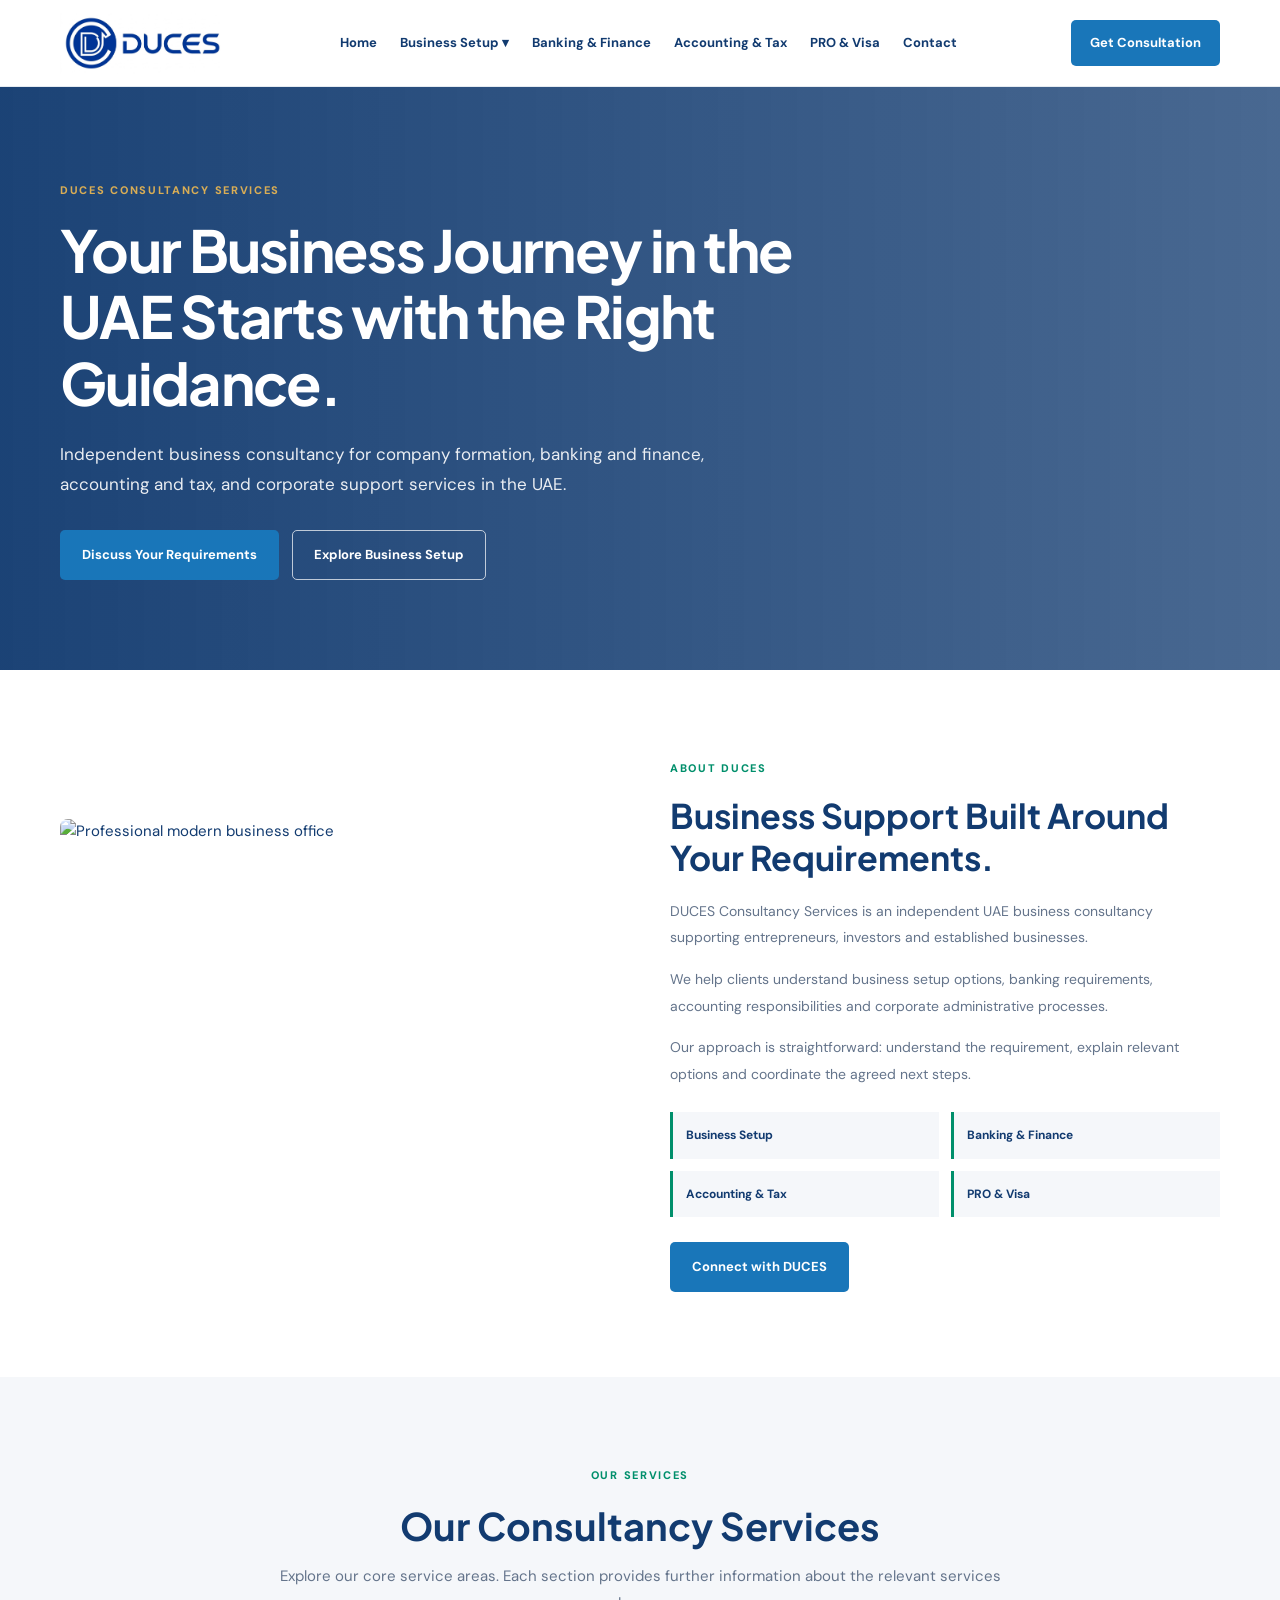
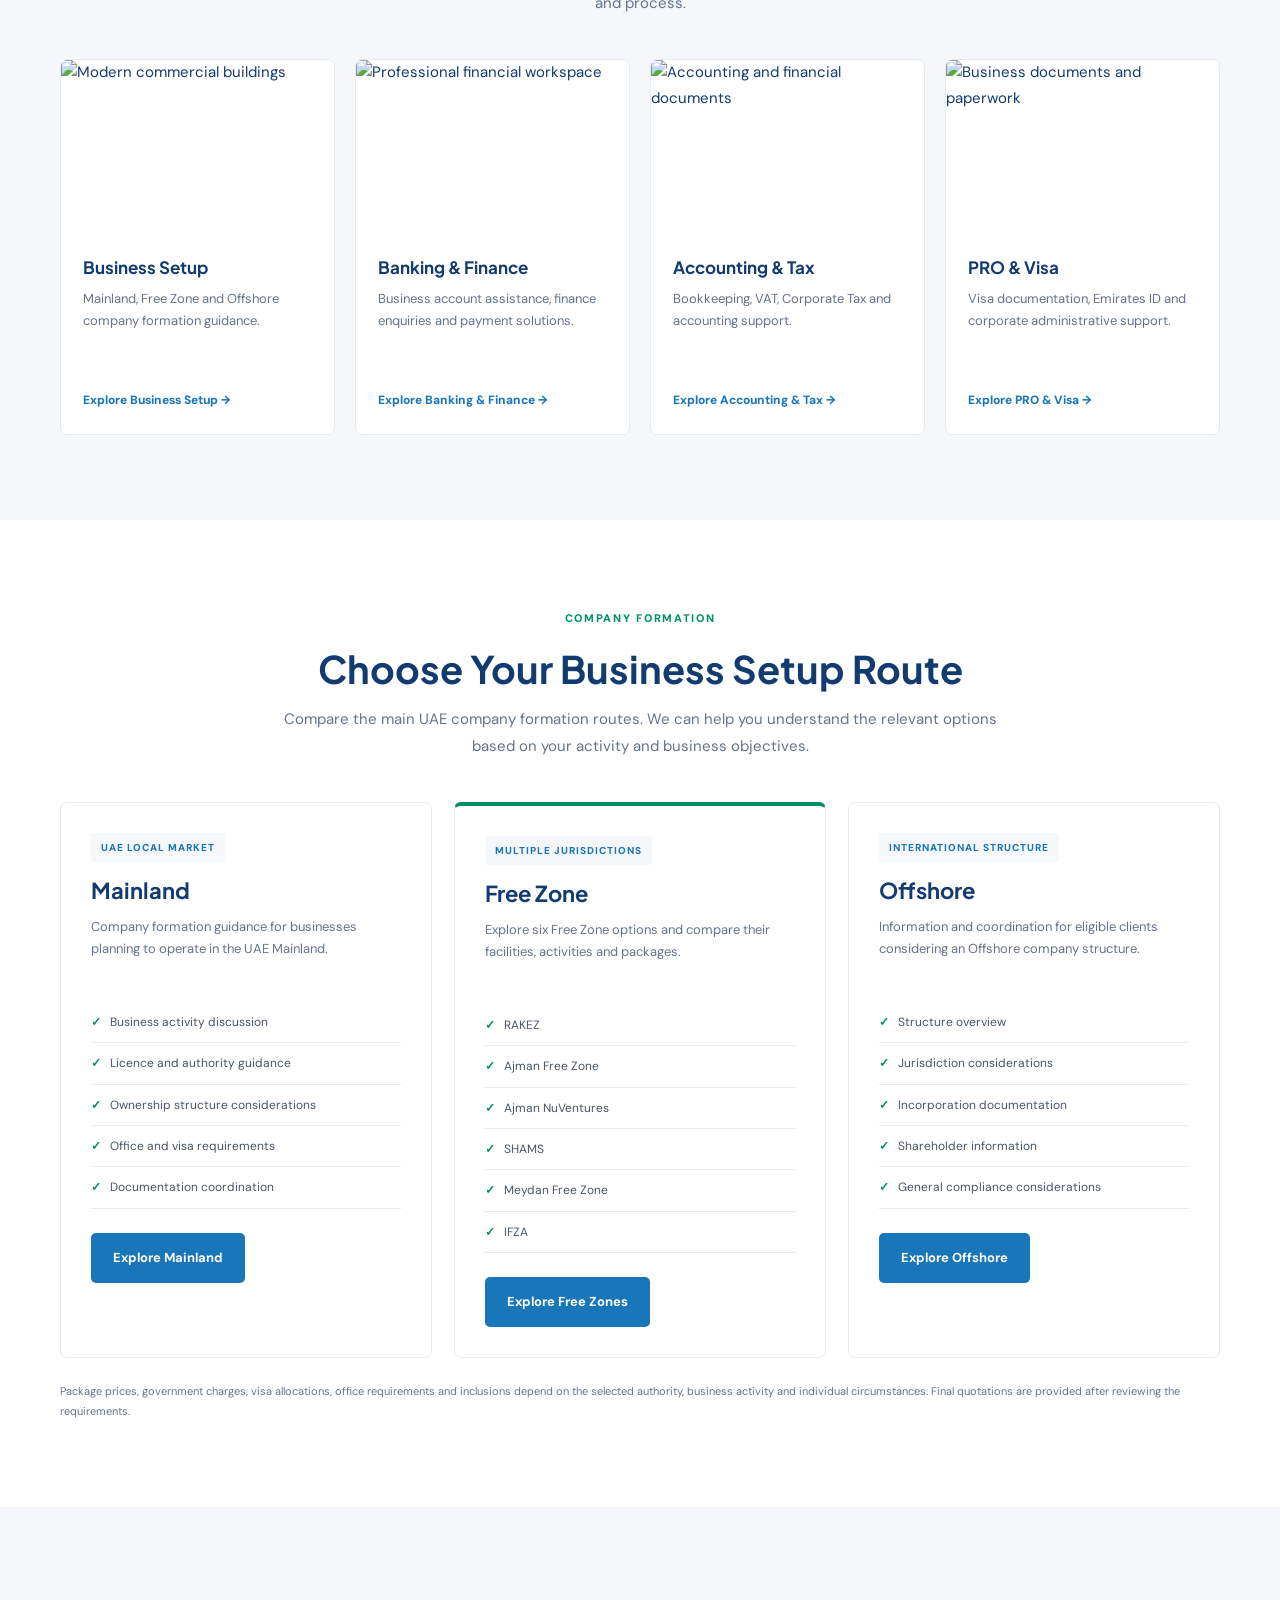
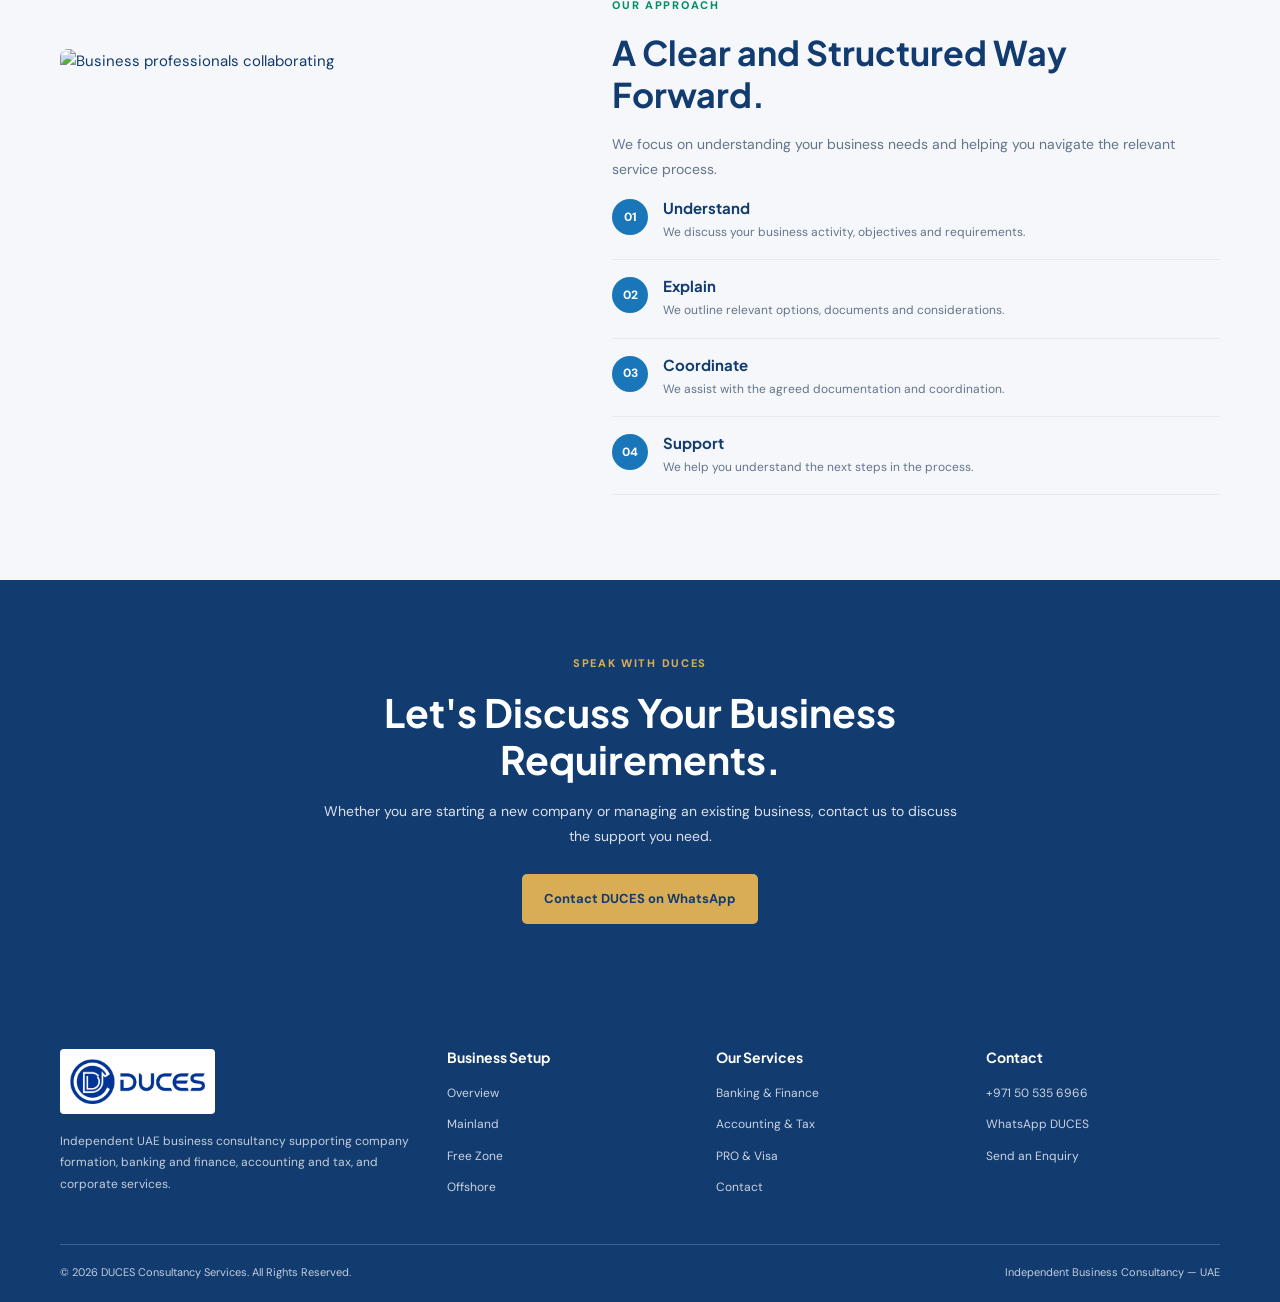
==== commit fe88259a: "Update fmt.Println message from 'Hello' to 'Goodbye'" ====
--- a/index.html
+++ b/index.html
@@ -4,246 +4,666 @@
 <head>
   <meta charset="UTF-8">
   <meta name="viewport" content="width=device-width, initial-scale=1.0">
-
-  <title>DUCES Consultancy Services | UAE Business Setup & Corporate Support</title>
-
-  <meta name="description" content="Independent UAE business consultancy supporting company formation, business banking, finance, accounting, taxation, PRO and visa coordination.">
-
   <meta name="theme-color" content="#123B70">
+
+  <title>DUCES Consultancy Services | UAE Business Consultancy</title>
+  <meta name="description" content="DUCES Consultancy Services provides independent business setup, banking and finance, accounting and tax, and PRO and visa consultancy in the UAE.">
 
   <link rel="preconnect" href="https://fonts.googleapis.com">
   <link rel="preconnect" href="https://fonts.gstatic.com" crossorigin>
+  <link href="https://fonts.googleapis.com/css2?family=DM+Sans:wght@400;500;600;700&family=Plus+Jakarta+Sans:wght@500;600;700;800&display=swap" rel="stylesheet">
   <link rel="stylesheet" href="style.css">
 
   <style>
-    /* HOMEPAGE-SPECIFIC STYLES */
+    :root {
+      --home-blue: #123B70;
+      --home-corporate: #1976B9;
+      --home-green: #008F6B;
+      --home-gold: #D9AD55;
+      --home-white: #FFFFFF;
+      --home-bg: #F5F7FA;
+      --home-border: #E5EBF1;
+    }
+
+    body {
+      font-family: "DM Sans", sans-serif;
+    }
+
+    h1, h2, h3, h4 {
+      font-family: "Plus Jakarta Sans", sans-serif;
+    }
+
+    .home-container {
+      width: min(1160px, calc(100% - 40px));
+      margin: 0 auto;
+    }
+
+    .home-header {
+      position: relative;
+      z-index: 20;
+      background: #FFFFFF;
+      border-bottom: 1px solid var(--home-border);
+    }
+
+    .home-header-inner {
+      min-height: 86px;
+      display: flex;
+      align-items: center;
+      justify-content: space-between;
+      gap: 28px;
+    }
+
+    .home-brand img {
+      display: block;
+      width: 165px;
+      max-height: 62px;
+      object-fit: contain;
+    }
+
+    .home-nav {
+      display: flex;
+      align-items: center;
+      gap: 23px;
+    }
+
+    .home-nav a,
+    .home-nav summary {
+      color: var(--home-blue);
+      font-size: 13px;
+      font-weight: 700;
+      text-decoration: none;
+      cursor: pointer;
+    }
+
+    .home-nav a:hover,
+    .home-nav summary:hover {
+      color: var(--home-corporate);
+    }
+
+    .home-dropdown {
+      position: relative;
+    }
+
+    .home-dropdown summary {
+      list-style: none;
+    }
+
+    .home-dropdown summary::-webkit-details-marker {
+      display: none;
+    }
+
+    .home-dropdown-menu {
+      position: absolute;
+      top: 28px;
+      left: 0;
+      width: 245px;
+      padding: 10px;
+      background: #FFFFFF;
+      border: 1px solid var(--home-border);
+      border-radius: 8px;
+      box-shadow: 0 12px 28px rgba(18,59,112,.12);
+    }
+
+    .home-dropdown-menu a {
+      display: block;
+      padding: 11px;
+      border-radius: 5px;
+    }
+
+    .home-dropdown-menu a:hover {
+      background: var(--home-bg);
+    }
+
+    .home-header-cta {
+      display: inline-flex;
+      align-items: center;
+      justify-content: center;
+      padding: 12px 19px;
+      color: #FFFFFF !important;
+      background: var(--home-corporate);
+      border-radius: 5px;
+      font-size: 13px;
+      font-weight: 700;
+      text-decoration: none;
+      white-space: nowrap;
+    }
+
+    .home-mobile-nav {
+      display: none;
+    }
 
     .home-hero {
-      background-image: url("https://images.unsplash.com/photo-1512453979798-5ea266f8880c?auto=format&fit=crop&w=2000&q=85");
-    }
-
-    .home-intro {
+      min-height: 570px;
+      display: flex;
+      align-items: center;
+      color: #FFFFFF;
+      background:
+        linear-gradient(90deg, rgba(18,59,112,.96), rgba(18,59,112,.77)),
+        url("https://images.unsplash.com/photo-1512453979798-5ea266f8880c?auto=format&fit=crop&w=2000&q=85")
+        center 48% / cover no-repeat;
+    }
+
+    .home-hero-content {
+      max-width: 760px;
+      padding: 90px 0;
+    }
+
+    .home-eyebrow {
+      display: inline-block;
+      margin-bottom: 17px;
+      color: var(--home-green);
+      font-size: 11px;
+      font-weight: 800;
+      letter-spacing: 1.7px;
+      text-transform: uppercase;
+    }
+
+    .home-hero .home-eyebrow {
+      color: var(--home-gold);
+    }
+
+    .home-hero h1 {
+      margin: 0 0 22px;
+      color: #FFFFFF;
+      font-size: clamp(36px, 5vw, 58px);
+      line-height: 1.15;
+      letter-spacing: -1.7px;
+    }
+
+    .home-hero p {
+      max-width: 650px;
+      margin: 0 0 30px;
+      color: rgba(255,255,255,.9);
+      font-size: 17px;
+      line-height: 1.8;
+    }
+
+    .home-actions {
+      display: flex;
+      flex-wrap: wrap;
+      gap: 13px;
+    }
+
+    .home-button {
+      display: inline-flex;
+      min-height: 48px;
+      align-items: center;
+      justify-content: center;
+      padding: 13px 21px;
+      border: 1px solid transparent;
+      border-radius: 5px;
+      font-size: 13px;
+      font-weight: 700;
+      text-decoration: none;
+      transition: .2s ease;
+    }
+
+    .home-button-primary {
+      color: #FFFFFF;
+      background: var(--home-corporate);
+    }
+
+    .home-button-primary:hover {
+      background: var(--home-green);
+    }
+
+    .home-button-outline {
+      color: #FFFFFF;
+      border-color: rgba(255,255,255,.7);
+    }
+
+    .home-button-outline:hover {
+      color: var(--home-blue);
+      background: #FFFFFF;
+    }
+
+    .home-button-gold {
+      color: var(--home-blue);
+      background: var(--home-gold);
+    }
+
+    .home-section {
+      padding: 85px 0;
+    }
+
+    .home-section-light {
+      background: var(--home-bg);
+    }
+
+    .home-section-heading {
+      max-width: 740px;
+      margin: 0 auto 42px;
+      text-align: center;
+    }
+
+    .home-section-heading h2 {
+      margin: 0 0 14px;
+      color: var(--home-blue);
+      font-size: clamp(27px, 3.5vw, 38px);
+      line-height: 1.25;
+    }
+
+    .home-section-heading p {
+      margin: 0;
+      color: #64748B;
+      font-size: 15px;
+      line-height: 1.8;
+    }
+
+    .home-about-grid {
       display: grid;
-      grid-template-columns: 1.05fr .95fr;
+      grid-template-columns: 1fr 1fr;
+      gap: 60px;
       align-items: center;
-      gap: 65px;
-    }
-
-    .home-intro-image {
-      position: relative;
-    }
-
-    .home-intro-image img {
+    }
+
+    .home-about-image img {
       width: 100%;
-      height: 440px;
+      height: 410px;
       object-fit: cover;
-      border-radius: 12px;
-    }
-
-    .intro-caption {
-      position: absolute;
-      right: -18px;
-      bottom: 25px;
-      max-width: 235px;
-      padding: 19px 22px;
-      color: var(--white);
-      background: var(--royal-blue);
-      border-left: 4px solid var(--champagne-gold);
-      box-shadow: var(--shadow-md);
-    }
-
-    .intro-caption strong {
-      display: block;
-      color: var(--white);
-      font-family: var(--font-heading);
-      font-size: 16px;
-    }
-
-    .intro-caption span {
-      display: block;
-      margin-top: 5px;
-      color: rgba(255,255,255,.8);
-      font-size: 12px;
-    }
-
-    .intro-points {
+      border-radius: 8px;
+    }
+
+    .home-about-copy h2 {
+      margin: 0 0 18px;
+      color: var(--home-blue);
+      font-size: 34px;
+      line-height: 1.25;
+    }
+
+    .home-about-copy p {
+      margin: 0 0 15px;
+      color: #64748B;
+      font-size: 14px;
+      line-height: 1.9;
+    }
+
+    .home-about-points {
       display: grid;
       grid-template-columns: 1fr 1fr;
       gap: 12px;
       margin: 25px 0;
     }
 
-    .intro-point {
-      padding: 13px 15px;
-      background: var(--light-bg);
-      border-left: 3px solid var(--emerald-green);
-      color: var(--royal-blue);
+    .home-about-point {
+      padding: 13px;
+      color: var(--home-blue);
+      background: var(--home-bg);
+      border-left: 3px solid var(--home-green);
+      font-size: 12px;
+      font-weight: 700;
+    }
+
+    .home-service-grid {
+      display: grid;
+      grid-template-columns: repeat(4, 1fr);
+      gap: 20px;
+    }
+
+    .home-service-card {
+      overflow: hidden;
+      background: #FFFFFF;
+      border: 1px solid var(--home-border);
+      border-radius: 7px;
+      transition: .2s ease;
+    }
+
+    .home-service-card:hover {
+      transform: translateY(-4px);
+      box-shadow: 0 12px 28px rgba(18,59,112,.09);
+    }
+
+    .home-service-card img {
+      display: block;
+      width: 100%;
+      height: 175px;
+      object-fit: cover;
+    }
+
+    .home-service-content {
+      padding: 22px;
+    }
+
+    .home-service-content h3 {
+      margin: 0 0 10px;
+      color: var(--home-blue);
+      font-size: 17px;
+    }
+
+    .home-service-content p {
+      min-height: 82px;
+      margin: 0 0 17px;
+      color: #64748B;
       font-size: 13px;
-      font-weight: 700;
-    }
-
-    .home-services {
-      background: var(--light-bg);
-    }
-
-    .home-services .service-card {
-      display: flex;
-      flex-direction: column;
-    }
-
-    .home-services .service-card-content {
-      display: flex;
-      flex: 1;
-      flex-direction: column;
-      align-items: flex-start;
-    }
-
-    .home-services .service-link {
-      margin-top: auto;
-      padding-top: 18px;
-    }
-
-    .service-number {
-      color: var(--emerald-green);
-      font-size: 11px;
-      font-weight: 700;
-      letter-spacing: 1.2px;
-    }
-
-    .home-approach {
+      line-height: 1.7;
+    }
+
+    .home-service-content a {
+      color: var(--home-corporate);
+      font-size: 12px;
+      font-weight: 800;
+      text-decoration: none;
+    }
+
+    .home-service-content a:hover {
+      color: var(--home-green);
+    }
+
+    .home-package-grid {
+      display: grid;
+      grid-template-columns: repeat(3, 1fr);
+      gap: 22px;
+    }
+
+    .home-package {
+      padding: 30px;
+      background: #FFFFFF;
+      border: 1px solid var(--home-border);
+      border-radius: 7px;
+    }
+
+    .home-package-featured {
+      border-top: 4px solid var(--home-green);
+    }
+
+    .home-package-tag {
+      display: inline-block;
+      margin-bottom: 15px;
+      padding: 6px 10px;
+      color: var(--home-corporate);
+      background: var(--home-bg);
+      border-radius: 3px;
+      font-size: 10px;
+      font-weight: 800;
+      letter-spacing: 1px;
+      text-transform: uppercase;
+    }
+
+    .home-package h3 {
+      margin: 0 0 12px;
+      color: var(--home-blue);
+      font-size: 22px;
+    }
+
+    .home-package p {
+      min-height: 68px;
+      margin: 0 0 18px;
+      color: #64748B;
+      font-size: 13px;
+      line-height: 1.7;
+    }
+
+    .home-package ul {
+      margin: 0 0 24px;
+      padding: 0;
+      list-style: none;
+    }
+
+    .home-package li {
+      padding: 10px 0;
+      color: #475569;
+      border-bottom: 1px solid var(--home-border);
+      font-size: 12px;
+    }
+
+    .home-package li::before {
+      content: "✓";
+      margin-right: 9px;
+      color: var(--home-green);
+      font-weight: 800;
+    }
+
+    .home-approach-grid {
       display: grid;
       grid-template-columns: .9fr 1.1fr;
+      gap: 55px;
       align-items: center;
-      gap: 60px;
-    }
-
-    .approach-image img {
+    }
+
+    .home-approach-image img {
       width: 100%;
-      height: 440px;
+      height: 390px;
       object-fit: cover;
-      border-radius: 12px;
-    }
-
-    .approach-list {
-      margin-top: 25px;
-    }
-
-    .approach-item {
+      border-radius: 8px;
+    }
+
+    .home-approach-copy h2 {
+      margin: 0 0 15px;
+      color: var(--home-blue);
+      font-size: 34px;
+      line-height: 1.25;
+    }
+
+    .home-approach-copy > p {
+      color: #64748B;
+      font-size: 14px;
+      line-height: 1.8;
+    }
+
+    .home-step {
       display: flex;
-      gap: 17px;
+      gap: 15px;
       padding: 17px 0;
-      border-bottom: 1px solid var(--soft-silver);
-    }
-
-    .approach-number {
+      border-bottom: 1px solid var(--home-border);
+    }
+
+    .home-step-number {
       display: flex;
-      flex: 0 0 39px;
-      width: 39px;
-      height: 39px;
+      flex: 0 0 36px;
+      width: 36px;
+      height: 36px;
       align-items: center;
       justify-content: center;
-      color: var(--white);
-      background: var(--corporate-blue);
+      color: #FFFFFF;
+      background: var(--home-corporate);
       border-radius: 50%;
       font-size: 12px;
-      font-weight: 700;
-    }
-
-    .approach-item h3 {
-      margin-bottom: 5px;
-      font-size: 16px;
-    }
-
-    .approach-item p {
-      font-size: 13px;
-    }
-
-    .home-process {
-      background: var(--royal-blue);
-    }
-
-    .home-process .eyebrow {
-      color: var(--champagne-gold);
-    }
-
-    .home-process .section-title,
-    .home-process .section-description {
-      color: var(--white);
-    }
-
-    .home-process .process-card {
-      background: rgba(255,255,255,.07);
-      border: 1px solid rgba(255,255,255,.17);
-      border-top: 3px solid var(--champagne-gold);
-    }
-
-    .home-process .process-card h3,
-    .home-process .process-card p {
-      color: var(--white);
-    }
-
-    .home-process .process-number {
-      color: var(--royal-blue);
-      background: var(--champagne-gold);
+      font-weight: 800;
+    }
+
+    .home-step h3 {
+      margin: 0 0 5px;
+      color: var(--home-blue);
+      font-size: 15px;
+    }
+
+    .home-step p {
+      margin: 0;
+      color: #64748B;
+      font-size: 12px;
+      line-height: 1.7;
     }
 
     .home-cta {
-      background: var(--light-bg);
-    }
-
-    .home-cta-inner {
+      padding: 70px 0;
+      color: #FFFFFF;
+      background: var(--home-blue);
+      text-align: center;
+    }
+
+    .home-cta h2 {
+      max-width: 760px;
+      margin: 0 auto 15px;
+      color: #FFFFFF;
+      font-size: clamp(28px, 4vw, 39px);
+    }
+
+    .home-cta p {
+      max-width: 650px;
+      margin: 0 auto 25px;
+      color: rgba(255,255,255,.85);
+      font-size: 14px;
+      line-height: 1.8;
+    }
+
+    .home-footer {
+      padding: 55px 0 20px;
+      color: #FFFFFF;
+      background: #123B70;
+    }
+
+    .home-footer-grid {
+      display: grid;
+      grid-template-columns: 1.5fr 1fr 1fr 1fr;
+      gap: 35px;
+      padding-bottom: 35px;
+    }
+
+    .home-footer-logo {
+      width: 155px;
+      max-height: 65px;
+      object-fit: contain;
+      margin-bottom: 17px;
+      background: #FFFFFF;
+      padding: 5px;
+      border-radius: 4px;
+    }
+
+    .home-footer p {
+      color: rgba(255,255,255,.75);
+      font-size: 12px;
+      line-height: 1.8;
+    }
+
+    .home-footer h3 {
+      margin: 0 0 17px;
+      color: #FFFFFF;
+      font-size: 14px;
+    }
+
+    .home-footer a {
+      display: block;
+      margin-bottom: 11px;
+      color: rgba(255,255,255,.78);
+      font-size: 12px;
+      text-decoration: none;
+    }
+
+    .home-footer a:hover {
+      color: var(--home-gold);
+    }
+
+    .home-footer-bottom {
       display: flex;
-      align-items: center;
       justify-content: space-between;
-      gap: 35px;
-      padding: 48px;
-      background: var(--white);
-      border: 1px solid var(--soft-silver);
-      border-left: 5px solid var(--emerald-green);
-      border-radius: var(--radius-md);
-      box-shadow: var(--shadow-sm);
-    }
-
-    .home-cta-inner h2 {
-      max-width: 650px;
-      margin-bottom: 10px;
-      font-size: clamp(25px, 3vw, 36px);
-    }
-
-    .home-cta-inner p {
-      max-width: 620px;
-    }
-
-    @media (max-width: 820px) {
-      .home-intro,
-      .home-approach {
+      gap: 20px;
+      padding-top: 18px;
+      border-top: 1px solid rgba(255,255,255,.2);
+    }
+
+    .home-footer-bottom p {
+      margin: 0;
+      font-size: 11px;
+    }
+
+    @media (max-width: 1000px) {
+      .home-nav {
+        gap: 13px;
+      }
+
+      .home-nav a,
+      .home-nav summary {
+        font-size: 11px;
+      }
+
+      .home-service-grid {
+        grid-template-columns: repeat(2, 1fr);
+      }
+    }
+
+    @media (max-width: 760px) {
+      .home-header-inner {
+        min-height: 75px;
+      }
+
+      .home-nav,
+      .home-header-cta {
+        display: none;
+      }
+
+      .home-mobile-nav {
+        display: block;
+      }
+
+      .home-mobile-nav summary {
+        color: var(--home-blue);
+        font-weight: 800;
+        cursor: pointer;
+      }
+
+      .home-mobile-links {
+        position: absolute;
+        top: 75px;
+        left: 0;
+        right: 0;
+        z-index: 30;
+        display: grid;
+        padding: 15px 22px;
+        background: #FFFFFF;
+        border-bottom: 1px solid var(--home-border);
+        box-shadow: 0 12px 20px rgba(18,59,112,.08);
+      }
+
+      .home-mobile-links a {
+        padding: 12px 0;
+        color: var(--home-blue);
+        border-bottom: 1px solid var(--home-border);
+        font-size: 13px;
+        font-weight: 700;
+        text-decoration: none;
+      }
+
+      .home-hero {
+        min-height: 510px;
+      }
+
+      .home-about-grid,
+      .home-approach-grid {
         grid-template-columns: 1fr;
-        gap: 35px;
-      }
-
-      .intro-caption {
-        right: 12px;
-      }
-
-      .home-cta-inner {
-        align-items: flex-start;
+        gap: 30px;
+      }
+
+      .home-about-image img,
+      .home-approach-image img {
+        height: 300px;
+      }
+
+      .home-package-grid {
+        grid-template-columns: 1fr;
+      }
+
+      .home-footer-grid {
+        grid-template-columns: 1fr 1fr;
+      }
+    }
+
+    @media (max-width: 480px) {
+      .home-container {
+        width: min(100% - 30px, 1160px);
+      }
+
+      .home-section {
+        padding: 60px 0;
+      }
+
+      .home-service-grid {
+        grid-template-columns: 1fr;
+      }
+
+      .home-about-points {
+        grid-template-columns: 1fr;
+      }
+
+      .home-footer-grid {
+        grid-template-columns: 1fr;
+      }
+
+      .home-footer-bottom {
         flex-direction: column;
-        padding: 30px;
-      }
-    }
-
-    @media (max-width: 540px) {
-      .home-intro-image img,
-      .approach-image img {
-        height: 300px;
-      }
-
-      .intro-points {
-        grid-template-columns: 1fr;
-      }
-
-      .home-cta-inner {
-        padding: 24px;
+      }
+
+      .home-hero p {
+        font-size: 15px;
       }
     }
   </style>
@@ -251,572 +671,405 @@
 
 <body>
 
-  <!-- HEADER -->
-
-  <header class="site-header">
-    <div class="container header-inner">
-
-      <a class="brand" href="index.html" aria-label="DUCES Home">
-        <img src="assets/duces-logo.jpg" alt="DUCES Consultancy Services">
-      </a>
-
-      <nav class="main-nav" aria-label="Main navigation">
-        <a href="index.html" class="active">Home</a>
-
-        <div class="nav-dropdown">
-          <a href="business-setup.html">Business Setup ▾</a>
-          <div class="dropdown-content">
-            <a href="business-setup.html#mainland">Mainland Company Formation</a>
-            <a href="business-setup.html#freezone">Free Zone Company Formation</a>
-            <a href="business-setup.html#offshore">Offshore Company Formation</a>
-          </div>
+<header class="home-header">
+  <div class="home-container home-header-inner">
+
+    <a href="index.html" class="home-brand">
+      <img src="assets/duces-logo.jpg" alt="DUCES Consultancy Services">
+    </a>
+
+    <nav class="home-nav" aria-label="Main navigation">
+      <a href="index.html">Home</a>
+
+      <details class="home-dropdown">
+        <summary>Business Setup ▾</summary>
+        <div class="home-dropdown-menu">
+          <a href="business-setup.html">Business Setup Overview</a>
+          <a href="mainland.html">Mainland Company Formation</a>
+          <a href="freezone.html">Free Zone Company Formation</a>
+          <a href="offshore.html">Offshore Company Formation</a>
         </div>
-
+      </details>
+
+      <a href="banking-finance.html">Banking & Finance</a>
+      <a href="accounting-tax.html">Accounting & Tax</a>
+      <a href="pro-visa.html">PRO & Visa</a>
+      <a href="contact.html">Contact</a>
+    </nav>
+
+    <a href="contact.html" class="home-header-cta">Get Consultation</a>
+
+    <details class="home-mobile-nav">
+      <summary>☰ Menu</summary>
+      <div class="home-mobile-links">
+        <a href="index.html">Home</a>
+        <a href="business-setup.html">Business Setup</a>
+        <a href="mainland.html">Mainland</a>
+        <a href="freezone.html">Free Zone</a>
+        <a href="offshore.html">Offshore</a>
         <a href="banking-finance.html">Banking & Finance</a>
         <a href="accounting-tax.html">Accounting & Tax</a>
         <a href="pro-visa.html">PRO & Visa</a>
         <a href="contact.html">Contact</a>
-      </nav>
-
-      <a class="header-cta" href="contact.html">Get Consultation</a>
-
-      <div class="mobile-menu">
-        <details>
-          <summary>☰ Menu</summary>
-          <div class="mobile-links">
-            <a href="index.html">Home</a>
-            <a href="business-setup.html">Business Setup</a>
-            <a href="business-setup.html#mainland">Mainland Formation</a>
-            <a href="business-setup.html#freezone">Free Zone Formation</a>
-            <a href="business-setup.html#offshore">Offshore Formation</a>
-            <a href="banking-finance.html">Banking & Finance</a>
-            <a href="accounting-tax.html">Accounting & Tax</a>
-            <a href="pro-visa.html">PRO & Visa</a>
-            <a href="contact.html">Contact Us</a>
+      </div>
+    </details>
+
+  </div>
+</header>
+
+<main>
+
+  <!-- HERO -->
+  <section class="home-hero">
+    <div class="home-container">
+      <div class="home-hero-content">
+        <span class="home-eyebrow">DUCES Consultancy Services</span>
+
+        <h1>Your Business Journey in the UAE Starts with the Right Guidance.</h1>
+
+        <p>
+          Independent business consultancy for company formation,
+          banking and finance, accounting and tax, and corporate
+          support services in the UAE.
+        </p>
+
+        <div class="home-actions">
+          <a href="contact.html" class="home-button home-button-primary">
+            Discuss Your Requirements
+          </a>
+          <a href="business-setup.html" class="home-button home-button-outline">
+            Explore Business Setup
+          </a>
+        </div>
+      </div>
+    </div>
+  </section>
+
+  <!-- ABOUT DUCES -->
+  <section class="home-section">
+    <div class="home-container home-about-grid">
+
+      <div class="home-about-image">
+        <img
+          src="https://images.unsplash.com/photo-1497366811353-6870744d04b2?auto=format&fit=crop&w=1100&q=85"
+          alt="Professional modern business office"
+          loading="lazy">
+      </div>
+
+      <div class="home-about-copy">
+        <span class="home-eyebrow">About DUCES</span>
+
+        <h2>Business Support Built Around Your Requirements.</h2>
+
+        <p>
+          DUCES Consultancy Services is an independent UAE business
+          consultancy supporting entrepreneurs, investors and
+          established businesses.
+        </p>
+
+        <p>
+          We help clients understand business setup options, banking
+          requirements, accounting responsibilities and corporate
+          administrative processes.
+        </p>
+
+        <p>
+          Our approach is straightforward: understand the requirement,
+          explain relevant options and coordinate the agreed next steps.
+        </p>
+
+        <div class="home-about-points">
+          <div class="home-about-point">Business Setup</div>
+          <div class="home-about-point">Banking & Finance</div>
+          <div class="home-about-point">Accounting & Tax</div>
+          <div class="home-about-point">PRO & Visa</div>
+        </div>
+
+        <a href="contact.html" class="home-button home-button-primary">
+          Connect with DUCES
+        </a>
+      </div>
+
+    </div>
+  </section>
+
+  <!-- SERVICES OVERVIEW -->
+  <section class="home-section home-section-light">
+    <div class="home-container">
+
+      <div class="home-section-heading">
+        <span class="home-eyebrow">Our Services</span>
+        <h2>Our Consultancy Services</h2>
+        <p>
+          Explore our core service areas. Each section provides
+          further information about the relevant services and process.
+        </p>
+      </div>
+
+      <div class="home-service-grid">
+
+        <article class="home-service-card">
+          <img
+            src="https://images.unsplash.com/photo-1486406146926-c627a92ad1ab?auto=format&fit=crop&w=850&q=85"
+            alt="Modern commercial buildings"
+            loading="lazy">
+          <div class="home-service-content">
+            <h3>Business Setup</h3>
+            <p>Mainland, Free Zone and Offshore company formation guidance.</p>
+            <a href="business-setup.html">Explore Business Setup →</a>
           </div>
-        </details>
-      </div>
-
+        </article>
+
+        <article class="home-service-card">
+          <img
+            src="https://images.unsplash.com/photo-1444653614773-995cb1ef9efa?auto=format&fit=crop&w=850&q=85"
+            alt="Professional financial workspace"
+            loading="lazy">
+          <div class="home-service-content">
+            <h3>Banking & Finance</h3>
+            <p>Business account assistance, finance enquiries and payment solutions.</p>
+            <a href="banking-finance.html">Explore Banking & Finance →</a>
+          </div>
+        </article>
+
+        <article class="home-service-card">
+          <img
+            src="https://images.unsplash.com/photo-1554224155-6726b3ff858f?auto=format&fit=crop&w=850&q=85"
+            alt="Accounting and financial documents"
+            loading="lazy">
+          <div class="home-service-content">
+            <h3>Accounting & Tax</h3>
+            <p>Bookkeeping, VAT, Corporate Tax and accounting support.</p>
+            <a href="accounting-tax.html">Explore Accounting & Tax →</a>
+          </div>
+        </article>
+
+        <article class="home-service-card">
+          <img
+            src="https://images.unsplash.com/photo-1450101499163-c8848c66ca85?auto=format&fit=crop&w=850&q=85"
+            alt="Business documents and paperwork"
+            loading="lazy">
+          <div class="home-service-content">
+            <h3>PRO & Visa</h3>
+            <p>Visa documentation, Emirates ID and corporate administrative support.</p>
+            <a href="pro-visa.html">Explore PRO & Visa →</a>
+          </div>
+        </article>
+
+      </div>
     </div>
-  </header>
-
-  <main>
-
-    <!-- HERO -->
-
-    <section class="hero home-hero">
-      <div class="container">
-        <div class="hero-content">
-
-          <span class="eyebrow">UAE Business Consultancy</span>
-
-          <h1>
-            Your Business in the UAE.
-            <br>
-            A Clearer Way Forward.
-          </h1>
-
+  </section>
+
+  <!-- BUSINESS SETUP PACKAGES -->
+  <section class="home-section" id="packages">
+    <div class="home-container">
+
+      <div class="home-section-heading">
+        <span class="home-eyebrow">Company Formation</span>
+        <h2>Choose Your Business Setup Route</h2>
+        <p>
+          Compare the main UAE company formation routes.
+          We can help you understand the relevant options based
+          on your activity and business objectives.
+        </p>
+      </div>
+
+      <div class="home-package-grid">
+
+        <article class="home-package">
+          <span class="home-package-tag">UAE Local Market</span>
+          <h3>Mainland</h3>
           <p>
-            From company formation and business banking to accounting,
-            taxation and government-process coordination, DUCES helps
-            you understand your options and navigate your next steps.
+            Company formation guidance for businesses planning
+            to operate in the UAE Mainland.
           </p>
-
-          <div class="hero-actions">
-            <a class="btn btn-primary" href="contact.html">
-              Discuss Your Requirements
-            </a>
-
-            <a class="btn btn-outline-light" href="business-setup.html">
-              Explore Our Services
-            </a>
-          </div>
-
-        </div>
-      </div>
-    </section>
-
-    <!-- INTRODUCTION -->
-
-    <section class="section">
-      <div class="container home-intro">
-
-        <div class="home-intro-image">
-          <img
-            src="https://images.unsplash.com/photo-1521737711867-e3b97375f902?auto=format&fit=crop&w=1100&q=85"
-            alt="Business professionals working together"
-            loading="lazy"
-          >
-
-          <div class="intro-caption">
-            <strong>Business Support in the UAE</strong>
-            <span>Practical guidance for your next business decision</span>
+          <ul>
+            <li>Business activity discussion</li>
+            <li>Licence and authority guidance</li>
+            <li>Ownership structure considerations</li>
+            <li>Office and visa requirements</li>
+            <li>Documentation coordination</li>
+          </ul>
+          <a href="mainland.html" class="home-button home-button-primary">
+            Explore Mainland
+          </a>
+        </article>
+
+        <article class="home-package home-package-featured">
+          <span class="home-package-tag">Multiple Jurisdictions</span>
+          <h3>Free Zone</h3>
+          <p>
+            Explore six Free Zone options and compare their
+            facilities, activities and packages.
+          </p>
+          <ul>
+            <li>RAKEZ</li>
+            <li>Ajman Free Zone</li>
+            <li>Ajman NuVentures</li>
+            <li>SHAMS</li>
+            <li>Meydan Free Zone</li>
+            <li>IFZA</li>
+          </ul>
+          <a href="freezone.html" class="home-button home-button-primary">
+            Explore Free Zones
+          </a>
+        </article>
+
+        <article class="home-package">
+          <span class="home-package-tag">International Structure</span>
+          <h3>Offshore</h3>
+          <p>
+            Information and coordination for eligible clients
+            considering an Offshore company structure.
+          </p>
+          <ul>
+            <li>Structure overview</li>
+            <li>Jurisdiction considerations</li>
+            <li>Incorporation documentation</li>
+            <li>Shareholder information</li>
+            <li>General compliance considerations</li>
+          </ul>
+          <a href="offshore.html" class="home-button home-button-primary">
+            Explore Offshore
+          </a>
+        </article>
+
+      </div>
+
+      <p style="margin-top:24px;color:#64748B;font-size:11px;line-height:1.8;">
+        Package prices, government charges, visa allocations, office
+        requirements and inclusions depend on the selected authority,
+        business activity and individual circumstances. Final quotations
+        are provided after reviewing the requirements.
+      </p>
+
+    </div>
+  </section>
+
+  <!-- OUR APPROACH -->
+  <section class="home-section home-section-light">
+    <div class="home-container home-approach-grid">
+
+      <div class="home-approach-image">
+        <img
+          src="https://images.unsplash.com/photo-1521737711867-e3b97375f902?auto=format&fit=crop&w=1100&q=85"
+          alt="Business professionals collaborating"
+          loading="lazy">
+      </div>
+
+      <div class="home-approach-copy">
+        <span class="home-eyebrow">Our Approach</span>
+        <h2>A Clear and Structured Way Forward.</h2>
+        <p>
+          We focus on understanding your business needs and helping
+          you navigate the relevant service process.
+        </p>
+
+        <div class="home-step">
+          <span class="home-step-number">01</span>
+          <div>
+            <h3>Understand</h3>
+            <p>We discuss your business activity, objectives and requirements.</p>
           </div>
         </div>
 
-        <div class="content-copy">
-
-          <span class="eyebrow">Welcome to DUCES</span>
-
-          <h2 class="section-title">
-            Business Decisions Deserve Clear Guidance.
-          </h2>
-
-          <p>
-            Establishing and managing a business in the UAE involves
-            decisions about licensing, banking, finance, taxation and
-            administrative requirements.
-          </p>
-
-          <p>
-            DUCES Consultancy Services is an independent business
-            consultancy that helps entrepreneurs and business owners
-            understand available options, prepare documentation and
-            coordinate relevant processes.
-          </p>
-
-          <div class="intro-points">
-            <div class="intro-point">Company Formation Guidance</div>
-            <div class="intro-point">Business Banking Support</div>
-            <div class="intro-point">Accounting & Tax Support</div>
-            <div class="intro-point">PRO & Visa Coordination</div>
-          </div>
-
-          <a class="btn btn-primary" href="contact.html">
-            Speak With Our Team
-          </a>
-
-        </div>
-      </div>
-    </section>
-
-    <!-- SERVICES -->
-
-    <section class="section home-services">
-      <div class="container">
-
-        <div class="section-heading">
+        <div class="home-step">
+          <span class="home-step-number">02</span>
           <div>
-            <span class="eyebrow">Our Services</span>
-            <h2 class="section-title">Support Across Your Business Journey</h2>
-            <p class="section-description">
-              Explore our core consultancy and coordination services
-              for businesses operating or planning to establish in the UAE.
-            </p>
+            <h3>Explain</h3>
+            <p>We outline relevant options, documents and considerations.</p>
           </div>
         </div>
 
-        <div class="service-grid">
-
-          <article class="service-card">
-            <img
-              src="https://images.unsplash.com/photo-1486406146926-c627a92ad1ab?auto=format&fit=crop&w=900&q=85"
-              alt="Modern commercial buildings"
-              loading="lazy"
-            >
-
-            <div class="service-card-content">
-              <span class="service-number">01 / BUSINESS SETUP</span>
-              <h3>Company Formation</h3>
-              <p>
-                Mainland, Free Zone and Offshore company formation
-                guidance, activity selection and documentation coordination.
-              </p>
-              <a class="service-link" href="business-setup.html">
-                Explore Business Setup →
-              </a>
-            </div>
-          </article>
-
-          <article class="service-card">
-            <img
-              src="https://images.unsplash.com/photo-1554224155-6726b3ff858f?auto=format&fit=crop&w=900&q=85"
-              alt="Financial planning and business documents"
-              loading="lazy"
-            >
-
-            <div class="service-card-content">
-              <span class="service-number">02 / BANKING & FINANCE</span>
-              <h3>Business Banking & Finance</h3>
-              <p>
-                Guidance on business bank accounts, finance options,
-                working capital, mortgage and payment solutions.
-              </p>
-              <a class="service-link" href="banking-finance.html">
-                Explore Banking & Finance →
-              </a>
-            </div>
-          </article>
-
-          <article class="service-card">
-            <img
-              src="https://images.unsplash.com/photo-1554224154-26032ffc0d07?auto=format&fit=crop&w=900&q=85"
-              alt="Accounting and financial records"
-              loading="lazy"
-            >
-
-            <div class="service-card-content">
-              <span class="service-number">03 / ACCOUNTING & TAX</span>
-              <h3>Accounting & Tax Support</h3>
-              <p>
-                Bookkeeping, VAT and Corporate Tax registration,
-                return filing coordination and compliance support.
-              </p>
-              <a class="service-link" href="accounting-tax.html">
-                Explore Accounting & Tax →
-              </a>
-            </div>
-          </article>
-
-          <article class="service-card">
-            <img
-              src="https://images.unsplash.com/photo-1450101499163-c8848c66ca85?auto=format&fit=crop&w=900&q=85"
-              alt="Professional reviewing business documents"
-              loading="lazy"
-            >
-
-            <div class="service-card-content">
-              <span class="service-number">04 / PRO SERVICES</span>
-              <h3>PRO & Document Services</h3>
-              <p>
-                Administrative assistance, document clearing and
-                coordination for relevant government processes.
-              </p>
-              <a class="service-link" href="pro-visa.html">
-                Explore PRO Services →
-              </a>
-            </div>
-          </article>
-
-          <article class="service-card">
-            <img
-              src="https://images.unsplash.com/photo-1436491865332-7a61a109cc05?auto=format&fit=crop&w=900&q=85"
-              alt="Aircraft travelling through the sky"
-              loading="lazy"
-            >
-
-            <div class="service-card-content">
-              <span class="service-number">05 / VISA SERVICES</span>
-              <h3>Visa & Immigration Support</h3>
-              <p>
-                Investor, partner, employment and family visa
-                documentation and application coordination.
-              </p>
-              <a class="service-link" href="pro-visa.html">
-                Explore Visa Services →
-              </a>
-            </div>
-          </article>
-
-          <article class="service-card">
-            <img
-              src="https://images.unsplash.com/photo-1560518883-ce09059eeffa?auto=format&fit=crop&w=900&q=85"
-              alt="Modern residential property"
-              loading="lazy"
-            >
-
-            <div class="service-card-content">
-              <span class="service-number">06 / PROPERTY FINANCE</span>
-              <h3>Mortgage Support</h3>
-              <p>
-                Guidance on mortgage requirements, documentation
-                and available property finance application routes.
-              </p>
-              <a class="service-link" href="banking-finance.html">
-                Explore Finance Support →
-              </a>
-            </div>
-          </article>
-
-        </div>
-      </div>
-    </section>
-
-    <!-- BUSINESS SETUP OPTIONS -->
-
-    <section class="section">
-      <div class="container content-grid">
-
-        <div class="content-copy">
-          <span class="eyebrow">Choose the Right Structure</span>
-
-          <h2 class="section-title">
-            Explore Your UAE Company Formation Options.
-          </h2>
-
-          <p>
-            The right business structure depends on your activity,
-            ownership requirements, operating plans and budget.
-            Understanding the differences before proceeding can help
-            you make a more informed decision.
-          </p>
-
-          <ul class="info-list">
-            <li>Mainland company formation guidance</li>
-            <li>Free Zone company formation guidance</li>
-            <li>Offshore structure information</li>
-            <li>Activity and documentation considerations</li>
-          </ul>
-
-          <a class="btn btn-primary" href="business-setup.html">
-            Compare Setup Options
-          </a>
-        </div>
-
-        <div class="content-image">
-          <img
-            src="https://images.unsplash.com/photo-1486406146926-c627a92ad1ab?auto=format&fit=crop&w=1100&q=85"
-            alt="Dubai commercial architecture"
-            loading="lazy"
-          >
-        </div>
-
-      </div>
-    </section>
-
-    <!-- WHY DUCES -->
-
-    <section class="section section-light">
-      <div class="container home-approach">
-
-        <div class="approach-image">
-          <img
-            src="https://images.unsplash.com/photo-1497366754035-f200968a6e72?auto=format&fit=crop&w=1100&q=85"
-            alt="Professional corporate office environment"
-            loading="lazy"
-          >
-        </div>
-
-        <div>
-
-          <span class="eyebrow">The DUCES Approach</span>
-
-          <h2 class="section-title">
-            Structured Support. Informed Decisions.
-          </h2>
-
-          <p class="section-description">
-            We focus on understanding your requirements, explaining
-            relevant options and coordinating the agreed next steps.
-          </p>
-
-          <div class="approach-list">
-
-            <div class="approach-item">
-              <span class="approach-number">01</span>
-              <div>
-                <h3>Understand Your Requirements</h3>
-                <p>
-                  We begin with your business activity, objectives
-                  and practical requirements.
-                </p>
-              </div>
-            </div>
-
-            <div class="approach-item">
-              <span class="approach-number">02</span>
-              <div>
-                <h3>Review Available Options</h3>
-                <p>
-                  We explain relevant routes, requirements,
-                  documentation and considerations.
-                </p>
-              </div>
-            </div>
-
-            <div class="approach-item">
-              <span class="approach-number">03</span>
-              <div>
-                <h3>Coordinate the Process</h3>
-                <p>
-                  We assist with agreed documentation and
-                  coordination with relevant service providers.
-                </p>
-              </div>
-            </div>
-
-            <div class="approach-item">
-              <span class="approach-number">04</span>
-              <div>
-                <h3>Support the Next Steps</h3>
-                <p>
-                  We help you understand follow-up requirements
-                  as your business progresses.
-                </p>
-              </div>
-            </div>
-
+        <div class="home-step">
+          <span class="home-step-number">03</span>
+          <div>
+            <h3>Coordinate</h3>
+            <p>We assist with the agreed documentation and coordination.</p>
           </div>
         </div>
-      </div>
-    </section>
-
-    <!-- PROCESS -->
-
-    <section class="section home-process">
-      <div class="container">
-
-        <span class="eyebrow">A Straightforward Process</span>
-
-        <h2 class="section-title">How We Work</h2>
-
-        <p class="section-description">
-          A clear consultation and coordination process,
-          built around your business requirements.
+
+        <div class="home-step">
+          <span class="home-step-number">04</span>
+          <div>
+            <h3>Support</h3>
+            <p>We help you understand the next steps in the process.</p>
+          </div>
+        </div>
+      </div>
+
+    </div>
+  </section>
+
+  <!-- CONTACT CTA -->
+  <section class="home-cta">
+    <div class="home-container">
+      <span class="home-eyebrow" style="color:#D9AD55;">Speak with DUCES</span>
+      <h2>Let's Discuss Your Business Requirements.</h2>
+      <p>
+        Whether you are starting a new company or managing an
+        existing business, contact us to discuss the support you need.
+      </p>
+      <a
+        href="https://wa.me/971505356966?text=Hello%20DUCES%2C%20I%20would%20like%20to%20discuss%20my%20business%20requirements."
+        class="home-button home-button-gold">
+        Contact DUCES on WhatsApp
+      </a>
+    </div>
+  </section>
+
+</main>
+
+<!-- FOOTER -->
+<footer class="home-footer">
+  <div class="home-container">
+
+    <div class="home-footer-grid">
+
+      <div>
+        <img
+          src="assets/duces-logo.jpg"
+          alt="DUCES Consultancy Services"
+          class="home-footer-logo">
+        <p>
+          Independent UAE business consultancy supporting company
+          formation, banking and finance, accounting and tax,
+          and corporate services.
         </p>
-
-        <div class="process-grid">
-
-          <article class="process-card">
-            <span class="process-number">01</span>
-            <h3>Consultation</h3>
-            <p>
-              Share your business objectives and requirements
-              with our consultancy team.
-            </p>
-          </article>
-
-          <article class="process-card">
-            <span class="process-number">02</span>
-            <h3>Assessment</h3>
-            <p>
-              We review your needs and explain relevant
-              options and considerations.
-            </p>
-          </article>
-
-          <article class="process-card">
-            <span class="process-number">03</span>
-            <h3>Documentation</h3>
-            <p>
-              We help organise the required information
-              and agreed documentation.
-            </p>
-          </article>
-
-          <article class="process-card">
-            <span class="process-number">04</span>
-            <h3>Coordination</h3>
-            <p>
-              We coordinate the agreed next steps and
-              communicate relevant updates.
-            </p>
-          </article>
-
-        </div>
-      </div>
-    </section>
-
-    <!-- FINAL ENQUIRY -->
-
-    <section class="section home-cta">
-      <div class="container">
-
-        <div class="home-cta-inner">
-          <div>
-            <span class="eyebrow">Start a Conversation</span>
-
-            <h2>
-              Have a UAE Business Requirement?
-              Let's Discuss the Right Next Step.
-            </h2>
-
-            <p>
-              Contact DUCES Consultancy Services to discuss
-              your company formation, banking, finance,
-              accounting, tax or administrative requirements.
-            </p>
-          </div>
-
-          <a
-            class="btn btn-primary"
-            href="https://wa.me/971505356966?text=Hello%20DUCES%2C%20I%20would%20like%20to%20discuss%20my%20UAE%20business%20requirements."
-            target="_blank"
-            rel="noopener"
-          >
-            WhatsApp Our Team
-          </a>
-        </div>
-
-      </div>
-    </section>
-
-  </main>
-
-  <!-- FOOTER -->
-
-  <footer class="site-footer">
-    <div class="container">
-
-      <div class="footer-grid">
-
-        <div>
-          <img
-            class="footer-logo"
-            src="assets/duces-logo.jpg"
-            alt="DUCES Consultancy Services"
-            loading="lazy"
-          >
-
-          <p>
-            Independent business consultancy supporting
-            entrepreneurs and businesses across key UAE
-            business and administrative requirements.
-          </p>
-        </div>
-
-        <div>
-          <h3>Quick Links</h3>
-          <a href="index.html">Home</a>
-          <a href="business-setup.html">Business Setup</a>
-          <a href="banking-finance.html">Banking & Finance</a>
-          <a href="contact.html">Contact Us</a>
-        </div>
-
-        <div>
-          <h3>Our Services</h3>
-          <a href="business-setup.html">Company Formation</a>
-          <a href="banking-finance.html">Business Banking & Finance</a>
-          <a href="accounting-tax.html">Accounting & Tax</a>
-          <a href="pro-visa.html">PRO & Visa</a>
-        </div>
-
-        <div>
-          <h3>Contact</h3>
-          <p>United Arab Emirates</p>
-          <a href="tel:+971505356966">+971 50 535 6966</a>
-          <a href="https://wa.me/971505356966"
-             target="_blank" rel="noopener">
-            WhatsApp Enquiry
-          </a>
-        </div>
-
-      </div>
-
-      <div class="footer-bottom">
-        <span>
-          © 2026 DUCES Consultancy Services. All Rights Reserved.
-        </span>
-
-        <span>
-          Independent Business Consultancy | UAE
-        </span>
+      </div>
+
+      <div>
+        <h3>Business Setup</h3>
+        <a href="business-setup.html">Overview</a>
+        <a href="mainland.html">Mainland</a>
+        <a href="freezone.html">Free Zone</a>
+        <a href="offshore.html">Offshore</a>
+      </div>
+
+      <div>
+        <h3>Our Services</h3>
+        <a href="banking-finance.html">Banking & Finance</a>
+        <a href="accounting-tax.html">Accounting & Tax</a>
+        <a href="pro-visa.html">PRO & Visa</a>
+        <a href="contact.html">Contact</a>
+      </div>
+
+      <div>
+        <h3>Contact</h3>
+        <a href="tel:+971505356966">+971 50 535 6966</a>
+        <a href="https://wa.me/971505356966">WhatsApp DUCES</a>
+        <a href="contact.html">Send an Enquiry</a>
       </div>
 
     </div>
-  </footer>
-
-  <!-- FLOATING WHATSAPP -->
-
-  <a
-    class="whatsapp-button"
-    href="https://wa.me/971505356966"
-    target="_blank"
-    rel="noopener"
-    aria-label="Contact DUCES on WhatsApp"
-  >
-    WhatsApp Us
-  </a>
+
+    <div class="home-footer-bottom">
+      <p>© 2026 DUCES Consultancy Services. All Rights Reserved.</p>
+      <p>Independent Business Consultancy — UAE</p>
+    </div>
+
+  </div>
+</footer>
 
 </body>
 </html>
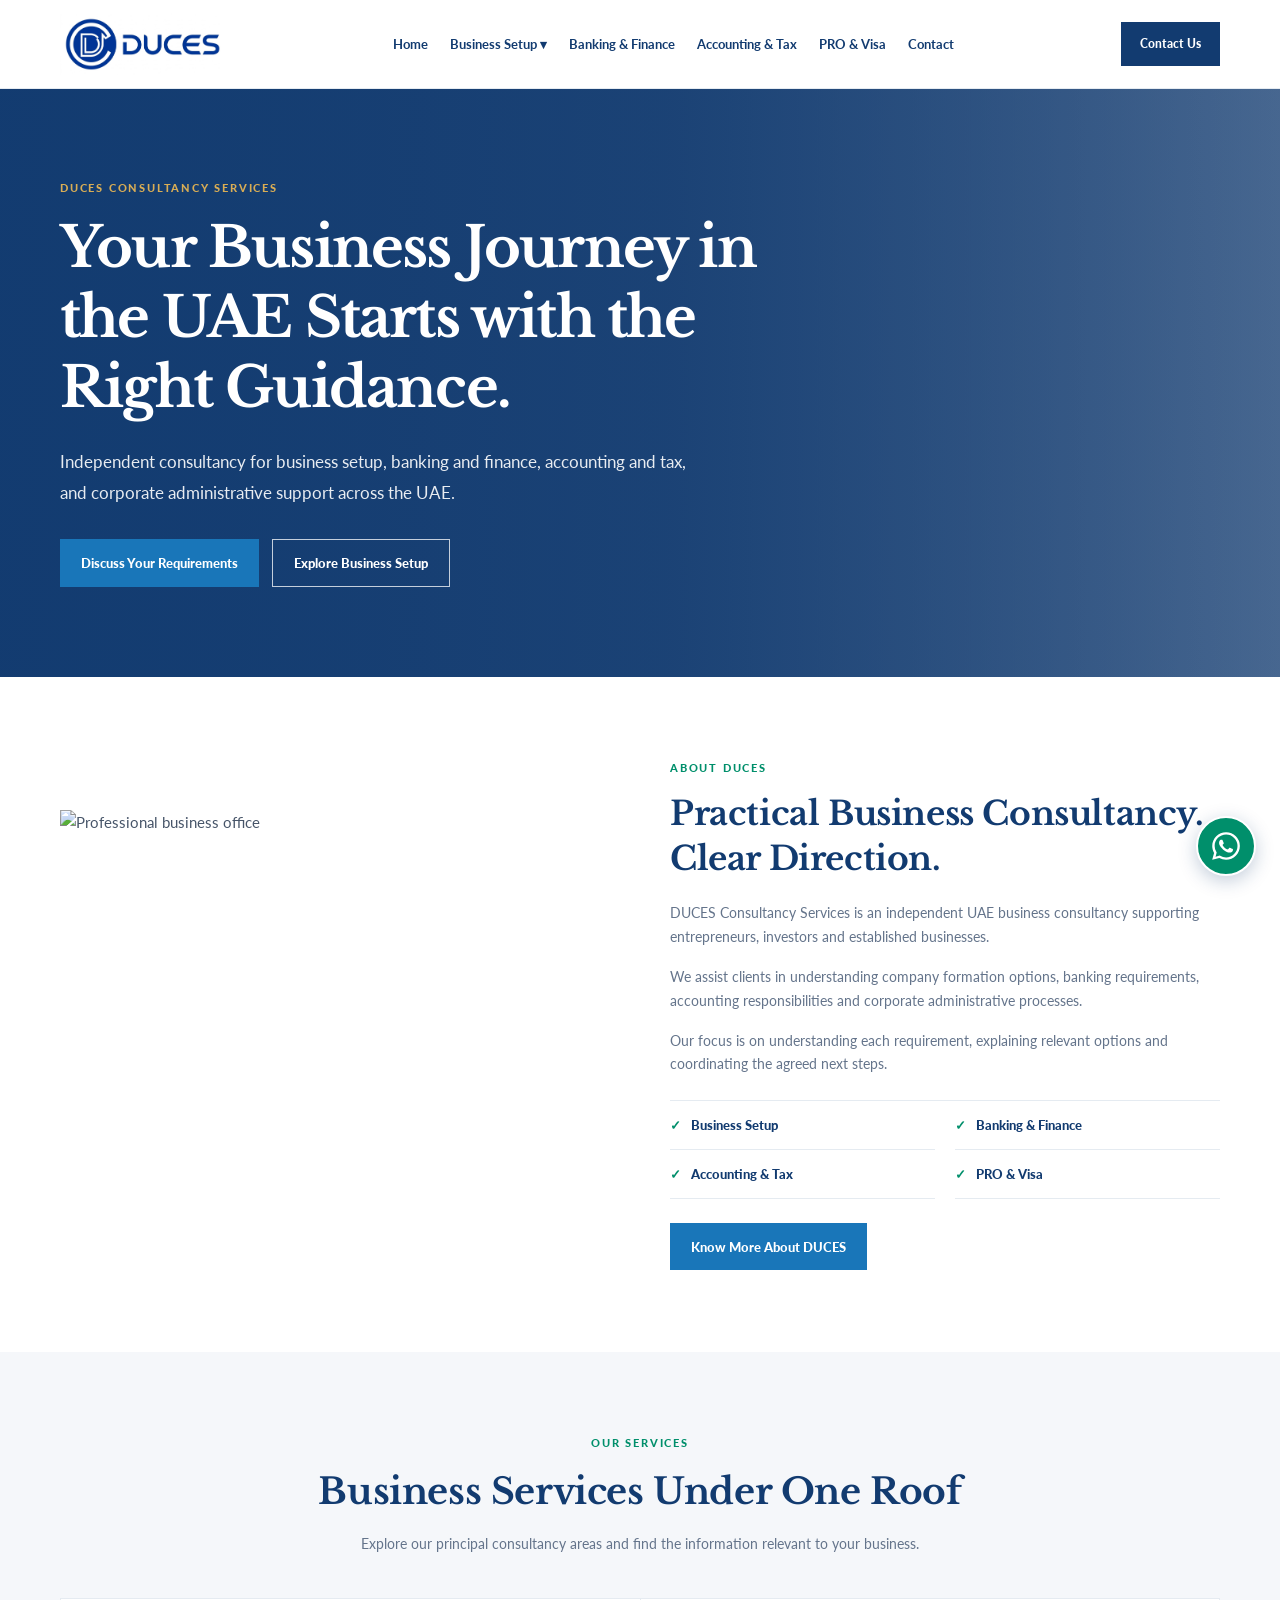
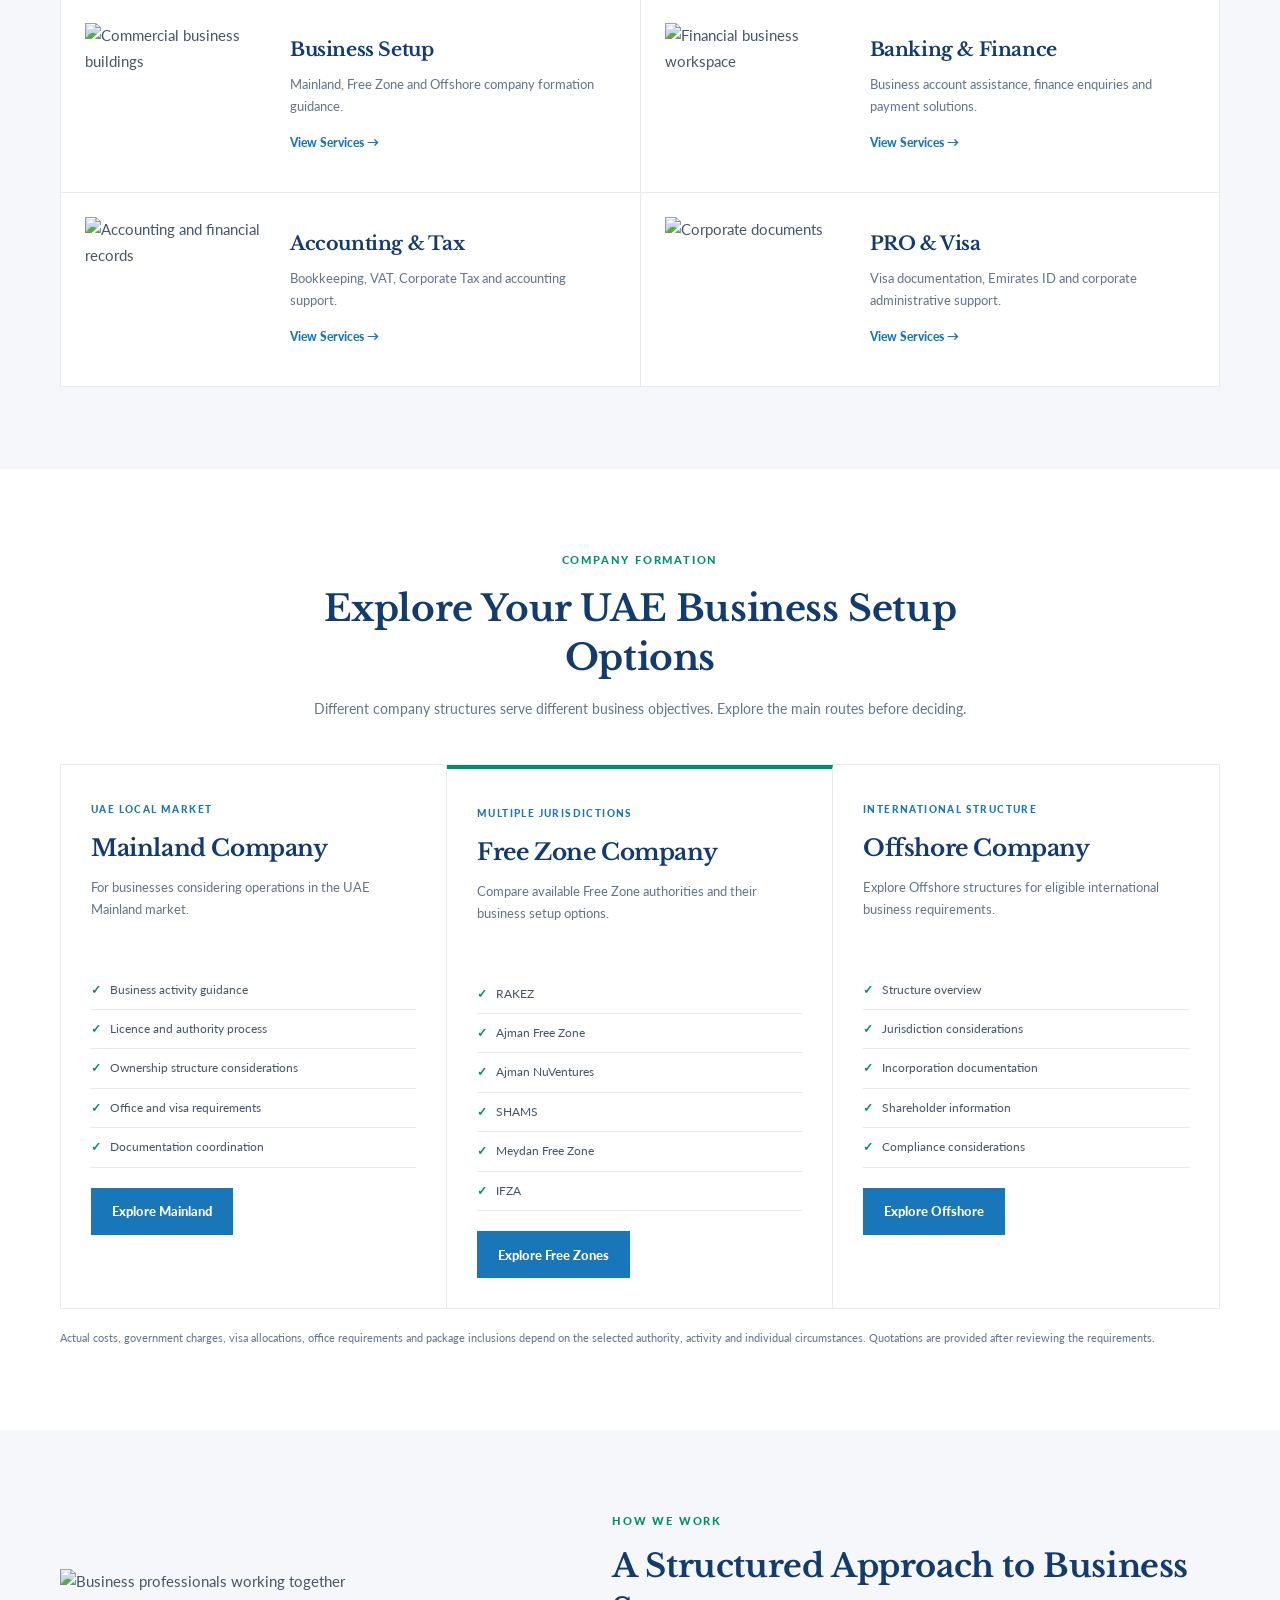
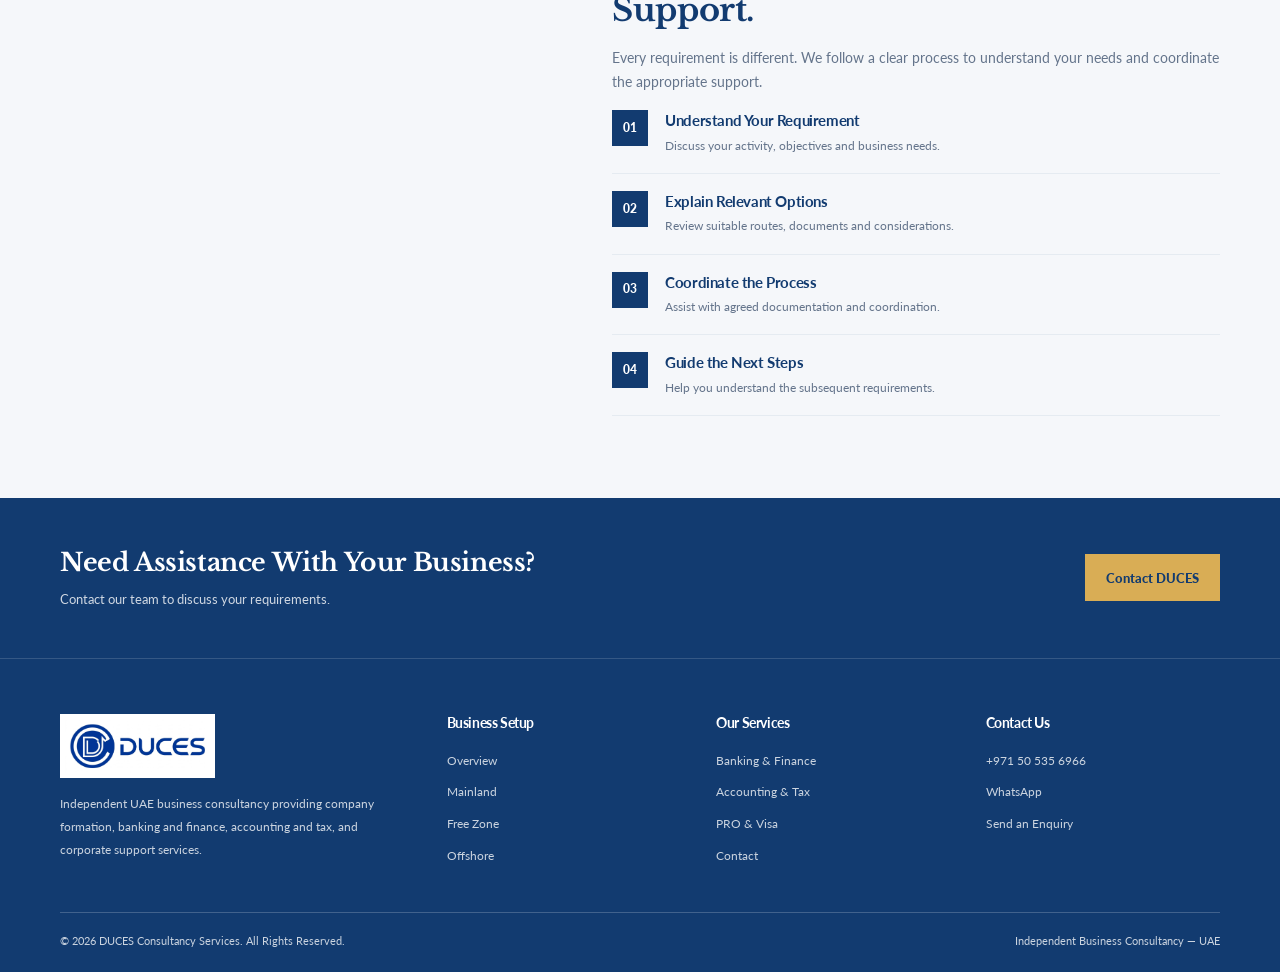
==== commit 010fc280: "Update print statement from 'Hello' to 'Goodbye'" ====
--- a/index.html
+++ b/index.html
@@ -7,543 +7,580 @@
   <meta name="theme-color" content="#123B70">
 
   <title>DUCES Consultancy Services | UAE Business Consultancy</title>
-  <meta name="description" content="DUCES Consultancy Services provides independent business setup, banking and finance, accounting and tax, and PRO and visa consultancy in the UAE.">
+  <meta name="description" content="Independent UAE business consultancy for company formation, banking and finance, accounting and tax, and PRO services.">
 
   <link rel="preconnect" href="https://fonts.googleapis.com">
   <link rel="preconnect" href="https://fonts.gstatic.com" crossorigin>
-  <link href="https://fonts.googleapis.com/css2?family=DM+Sans:wght@400;500;600;700&family=Plus+Jakarta+Sans:wght@500;600;700;800&display=swap" rel="stylesheet">
+  <link href="https://fonts.googleapis.com/css2?family=Lato:wght@400;700;900&family=Libre+Baskerville:wght@400;700&display=swap" rel="stylesheet">
+
   <link rel="stylesheet" href="style.css">
 
   <style>
     :root {
-      --home-blue: #123B70;
-      --home-corporate: #1976B9;
-      --home-green: #008F6B;
-      --home-gold: #D9AD55;
-      --home-white: #FFFFFF;
-      --home-bg: #F5F7FA;
-      --home-border: #E5EBF1;
+      --blue: #123B70;
+      --corporate: #1976B9;
+      --green: #008F6B;
+      --gold: #D9AD55;
+      --white: #FFFFFF;
+      --background: #F5F7FA;
+      --border: #E5EBF1;
+      --text: #475569;
+    }
+
+    * {
+      box-sizing: border-box;
     }
 
     body {
-      font-family: "DM Sans", sans-serif;
+      margin: 0;
+      color: var(--text);
+      background: var(--white);
+      font-family: "Lato", sans-serif;
+      font-size: 15px;
+      line-height: 1.7;
     }
 
     h1, h2, h3, h4 {
-      font-family: "Plus Jakarta Sans", sans-serif;
-    }
-
-    .home-container {
+      color: var(--blue);
+      font-family: "Libre Baskerville", serif;
+      font-weight: 700;
+      letter-spacing: -0.4px;
+      line-height: 1.35;
+    }
+
+    a {
+      transition: .2s ease;
+    }
+
+    .container {
       width: min(1160px, calc(100% - 40px));
-      margin: 0 auto;
-    }
-
-    .home-header {
+      margin: auto;
+    }
+
+    /* HEADER */
+
+    .site-header {
       position: relative;
-      z-index: 20;
-      background: #FFFFFF;
-      border-bottom: 1px solid var(--home-border);
-    }
-
-    .home-header-inner {
-      min-height: 86px;
+      z-index: 100;
+      background: var(--white);
+      border-bottom: 1px solid var(--border);
+    }
+
+    .header-inner {
+      min-height: 88px;
       display: flex;
       align-items: center;
       justify-content: space-between;
-      gap: 28px;
-    }
-
-    .home-brand img {
+      gap: 25px;
+    }
+
+    .brand img {
       display: block;
       width: 165px;
-      max-height: 62px;
+      max-height: 65px;
       object-fit: contain;
     }
 
-    .home-nav {
+    .main-nav {
       display: flex;
       align-items: center;
-      gap: 23px;
-    }
-
-    .home-nav a,
-    .home-nav summary {
-      color: var(--home-blue);
+      gap: 22px;
+    }
+
+    .main-nav > a,
+    .main-nav summary {
+      color: var(--blue);
       font-size: 13px;
       font-weight: 700;
       text-decoration: none;
       cursor: pointer;
     }
 
-    .home-nav a:hover,
-    .home-nav summary:hover {
-      color: var(--home-corporate);
-    }
-
-    .home-dropdown {
+    .main-nav a:hover,
+    .main-nav summary:hover {
+      color: var(--corporate);
+    }
+
+    .nav-dropdown {
       position: relative;
     }
 
-    .home-dropdown summary {
+    .nav-dropdown summary {
       list-style: none;
     }
 
-    .home-dropdown summary::-webkit-details-marker {
+    .nav-dropdown summary::-webkit-details-marker {
       display: none;
     }
 
-    .home-dropdown-menu {
+    .dropdown-menu {
       position: absolute;
-      top: 28px;
+      top: 30px;
       left: 0;
-      width: 245px;
+      width: 240px;
+      padding: 9px;
+      background: var(--white);
+      border: 1px solid var(--border);
+      box-shadow: 0 12px 25px rgba(18,59,112,.12);
+    }
+
+    .dropdown-menu a {
+      display: block;
       padding: 10px;
-      background: #FFFFFF;
-      border: 1px solid var(--home-border);
-      border-radius: 8px;
-      box-shadow: 0 12px 28px rgba(18,59,112,.12);
-    }
-
-    .home-dropdown-menu a {
-      display: block;
-      padding: 11px;
-      border-radius: 5px;
-    }
-
-    .home-dropdown-menu a:hover {
-      background: var(--home-bg);
-    }
-
-    .home-header-cta {
-      display: inline-flex;
-      align-items: center;
-      justify-content: center;
+      color: var(--blue);
+      font-size: 13px;
+      text-decoration: none;
+    }
+
+    .dropdown-menu a:hover {
+      background: var(--background);
+    }
+
+    .header-contact {
       padding: 12px 19px;
-      color: #FFFFFF !important;
-      background: var(--home-corporate);
-      border-radius: 5px;
-      font-size: 13px;
-      font-weight: 700;
+      color: var(--white);
+      background: var(--blue);
+      font-size: 12px;
+      font-weight: 900;
       text-decoration: none;
       white-space: nowrap;
     }
 
-    .home-mobile-nav {
+    .header-contact:hover {
+      background: var(--corporate);
+      color: var(--white);
+    }
+
+    .mobile-menu {
       display: none;
     }
 
-    .home-hero {
+    /* HERO */
+
+    .hero {
       min-height: 570px;
       display: flex;
       align-items: center;
-      color: #FFFFFF;
+      color: var(--white);
       background:
-        linear-gradient(90deg, rgba(18,59,112,.96), rgba(18,59,112,.77)),
+        linear-gradient(90deg, rgba(18,59,112,.95), rgba(18,59,112,.72)),
         url("https://images.unsplash.com/photo-1512453979798-5ea266f8880c?auto=format&fit=crop&w=2000&q=85")
-        center 48% / cover no-repeat;
-    }
-
-    .home-hero-content {
+        center / cover no-repeat;
+    }
+
+    .hero-content {
       max-width: 760px;
       padding: 90px 0;
     }
 
-    .home-eyebrow {
-      display: inline-block;
-      margin-bottom: 17px;
-      color: var(--home-green);
+    .eyebrow {
+      display: block;
+      margin-bottom: 15px;
+      color: var(--green);
       font-size: 11px;
-      font-weight: 800;
-      letter-spacing: 1.7px;
+      font-weight: 900;
+      letter-spacing: 1.8px;
       text-transform: uppercase;
     }
 
-    .home-hero .home-eyebrow {
-      color: var(--home-gold);
-    }
-
-    .home-hero h1 {
-      margin: 0 0 22px;
-      color: #FFFFFF;
-      font-size: clamp(36px, 5vw, 58px);
-      line-height: 1.15;
-      letter-spacing: -1.7px;
-    }
-
-    .home-hero p {
+    .hero .eyebrow {
+      color: var(--gold);
+    }
+
+    .hero h1 {
+      margin: 0 0 23px;
+      color: var(--white);
+      font-size: clamp(35px, 5vw, 56px);
+      line-height: 1.25;
+    }
+
+    .hero p {
       max-width: 650px;
       margin: 0 0 30px;
       color: rgba(255,255,255,.9);
       font-size: 17px;
-      line-height: 1.8;
-    }
-
-    .home-actions {
+      line-height: 1.85;
+    }
+
+    .button {
+      display: inline-flex;
+      min-height: 47px;
+      align-items: center;
+      justify-content: center;
+      padding: 12px 21px;
+      font-family: "Lato", sans-serif;
+      font-size: 13px;
+      font-weight: 900;
+      text-decoration: none;
+    }
+
+    .button-blue {
+      color: var(--white);
+      background: var(--corporate);
+    }
+
+    .button-blue:hover {
+      background: var(--green);
+      color: var(--white);
+    }
+
+    .button-outline {
+      color: var(--white);
+      border: 1px solid rgba(255,255,255,.75);
+    }
+
+    .button-outline:hover {
+      color: var(--blue);
+      background: var(--white);
+    }
+
+    .button-gold {
+      color: var(--blue);
+      background: var(--gold);
+    }
+
+    .button-gold:hover {
+      color: var(--white);
+      background: var(--corporate);
+    }
+
+    .hero-actions {
       display: flex;
       flex-wrap: wrap;
       gap: 13px;
     }
 
-    .home-button {
-      display: inline-flex;
-      min-height: 48px;
-      align-items: center;
-      justify-content: center;
-      padding: 13px 21px;
-      border: 1px solid transparent;
-      border-radius: 5px;
-      font-size: 13px;
-      font-weight: 700;
-      text-decoration: none;
-      transition: .2s ease;
-    }
-
-    .home-button-primary {
-      color: #FFFFFF;
-      background: var(--home-corporate);
-    }
-
-    .home-button-primary:hover {
-      background: var(--home-green);
-    }
-
-    .home-button-outline {
-      color: #FFFFFF;
-      border-color: rgba(255,255,255,.7);
-    }
-
-    .home-button-outline:hover {
-      color: var(--home-blue);
-      background: #FFFFFF;
-    }
-
-    .home-button-gold {
-      color: var(--home-blue);
-      background: var(--home-gold);
-    }
-
-    .home-section {
-      padding: 85px 0;
-    }
-
-    .home-section-light {
-      background: var(--home-bg);
-    }
-
-    .home-section-heading {
-      max-width: 740px;
-      margin: 0 auto 42px;
+    /* GENERAL SECTIONS */
+
+    .section {
+      padding: 82px 0;
+    }
+
+    .section-light {
+      background: var(--background);
+    }
+
+    .section-heading {
+      max-width: 750px;
+      margin: 0 auto 43px;
       text-align: center;
     }
 
-    .home-section-heading h2 {
-      margin: 0 0 14px;
-      color: var(--home-blue);
-      font-size: clamp(27px, 3.5vw, 38px);
-      line-height: 1.25;
-    }
-
-    .home-section-heading p {
+    .section-heading h2 {
+      margin: 0 0 15px;
+      font-size: clamp(26px, 3.5vw, 36px);
+    }
+
+    .section-heading p {
       margin: 0;
       color: #64748B;
-      font-size: 15px;
-      line-height: 1.8;
-    }
-
-    .home-about-grid {
+      font-size: 14px;
+    }
+
+    /* ABOUT */
+
+    .about-layout {
       display: grid;
       grid-template-columns: 1fr 1fr;
       gap: 60px;
       align-items: center;
     }
 
-    .home-about-image img {
+    .about-image img {
       width: 100%;
       height: 410px;
       object-fit: cover;
-      border-radius: 8px;
-    }
-
-    .home-about-copy h2 {
-      margin: 0 0 18px;
-      color: var(--home-blue);
-      font-size: 34px;
-      line-height: 1.25;
-    }
-
-    .home-about-copy p {
-      margin: 0 0 15px;
+    }
+
+    .about-content h2 {
+      margin: 0 0 20px;
+      font-size: 33px;
+    }
+
+    .about-content p {
+      margin: 0 0 16px;
       color: #64748B;
       font-size: 14px;
-      line-height: 1.9;
-    }
-
-    .home-about-points {
+    }
+
+    .about-details {
       display: grid;
       grid-template-columns: 1fr 1fr;
-      gap: 12px;
-      margin: 25px 0;
-    }
-
-    .home-about-point {
-      padding: 13px;
-      color: var(--home-blue);
-      background: var(--home-bg);
-      border-left: 3px solid var(--home-green);
-      font-size: 12px;
-      font-weight: 700;
-    }
-
-    .home-service-grid {
+      gap: 0 20px;
+      margin: 24px 0;
+      border-top: 1px solid var(--border);
+    }
+
+    .about-details div {
+      padding: 13px 0;
+      color: var(--blue);
+      border-bottom: 1px solid var(--border);
+      font-size: 13px;
+      font-weight: 900;
+    }
+
+    .about-details div::before {
+      content: "✓";
+      margin-right: 10px;
+      color: var(--green);
+    }
+
+    /* SERVICES */
+
+    .services-grid {
       display: grid;
-      grid-template-columns: repeat(4, 1fr);
-      gap: 20px;
-    }
-
-    .home-service-card {
-      overflow: hidden;
-      background: #FFFFFF;
-      border: 1px solid var(--home-border);
-      border-radius: 7px;
-      transition: .2s ease;
-    }
-
-    .home-service-card:hover {
-      transform: translateY(-4px);
-      box-shadow: 0 12px 28px rgba(18,59,112,.09);
-    }
-
-    .home-service-card img {
-      display: block;
+      grid-template-columns: repeat(2, 1fr);
+      gap: 1px;
+      background: var(--border);
+      border: 1px solid var(--border);
+    }
+
+    .service-item {
+      display: grid;
+      grid-template-columns: 180px 1fr;
+      gap: 25px;
+      align-items: center;
+      padding: 24px;
+      background: var(--white);
+    }
+
+    .service-item img {
       width: 100%;
-      height: 175px;
+      height: 145px;
       object-fit: cover;
     }
 
-    .home-service-content {
-      padding: 22px;
-    }
-
-    .home-service-content h3 {
+    .service-item h3 {
       margin: 0 0 10px;
-      color: var(--home-blue);
-      font-size: 17px;
-    }
-
-    .home-service-content p {
-      min-height: 82px;
-      margin: 0 0 17px;
+      font-size: 19px;
+    }
+
+    .service-item p {
+      margin: 0 0 12px;
       color: #64748B;
       font-size: 13px;
-      line-height: 1.7;
-    }
-
-    .home-service-content a {
-      color: var(--home-corporate);
+    }
+
+    .text-link {
+      color: var(--corporate);
       font-size: 12px;
-      font-weight: 800;
+      font-weight: 900;
       text-decoration: none;
     }
 
-    .home-service-content a:hover {
-      color: var(--home-green);
-    }
-
-    .home-package-grid {
+    .text-link:hover {
+      color: var(--green);
+    }
+
+    /* BUSINESS SETUP */
+
+    .setup-intro {
+      max-width: 760px;
+      margin: 0 auto 35px;
+      text-align: center;
+      color: #64748B;
+      font-size: 14px;
+    }
+
+    .setup-grid {
       display: grid;
       grid-template-columns: repeat(3, 1fr);
-      gap: 22px;
-    }
-
-    .home-package {
+      border: 1px solid var(--border);
+    }
+
+    .setup-item {
       padding: 30px;
-      background: #FFFFFF;
-      border: 1px solid var(--home-border);
-      border-radius: 7px;
-    }
-
-    .home-package-featured {
-      border-top: 4px solid var(--home-green);
-    }
-
-    .home-package-tag {
-      display: inline-block;
-      margin-bottom: 15px;
-      padding: 6px 10px;
-      color: var(--home-corporate);
-      background: var(--home-bg);
-      border-radius: 3px;
+      background: var(--white);
+      border-right: 1px solid var(--border);
+    }
+
+    .setup-item:last-child {
+      border-right: 0;
+    }
+
+    .setup-item.featured {
+      border-top: 4px solid var(--green);
+    }
+
+    .setup-label {
+      color: var(--corporate);
       font-size: 10px;
-      font-weight: 800;
-      letter-spacing: 1px;
+      font-weight: 900;
+      letter-spacing: 1.4px;
       text-transform: uppercase;
     }
 
-    .home-package h3 {
-      margin: 0 0 12px;
-      color: var(--home-blue);
-      font-size: 22px;
-    }
-
-    .home-package p {
-      min-height: 68px;
-      margin: 0 0 18px;
+    .setup-item h3 {
+      margin: 12px 0;
+      font-size: 23px;
+    }
+
+    .setup-item p {
+      min-height: 75px;
       color: #64748B;
       font-size: 13px;
-      line-height: 1.7;
-    }
-
-    .home-package ul {
-      margin: 0 0 24px;
+    }
+
+    .setup-item ul {
+      margin: 20px 0;
       padding: 0;
       list-style: none;
     }
 
-    .home-package li {
-      padding: 10px 0;
+    .setup-item li {
+      padding: 9px 0;
       color: #475569;
-      border-bottom: 1px solid var(--home-border);
+      border-bottom: 1px solid var(--border);
       font-size: 12px;
     }
 
-    .home-package li::before {
+    .setup-item li::before {
       content: "✓";
       margin-right: 9px;
-      color: var(--home-green);
-      font-weight: 800;
-    }
-
-    .home-approach-grid {
+      color: var(--green);
+      font-weight: 900;
+    }
+
+    .setup-note {
+      margin-top: 20px;
+      color: #64748B;
+      font-size: 11px;
+    }
+
+    /* PROCESS */
+
+    .process-layout {
       display: grid;
       grid-template-columns: .9fr 1.1fr;
       gap: 55px;
       align-items: center;
     }
 
-    .home-approach-image img {
+    .process-image img {
       width: 100%;
       height: 390px;
       object-fit: cover;
-      border-radius: 8px;
-    }
-
-    .home-approach-copy h2 {
-      margin: 0 0 15px;
-      color: var(--home-blue);
-      font-size: 34px;
-      line-height: 1.25;
-    }
-
-    .home-approach-copy > p {
+    }
+
+    .process-content h2 {
+      margin: 0 0 14px;
+      font-size: 32px;
+    }
+
+    .process-content > p {
       color: #64748B;
       font-size: 14px;
-      line-height: 1.8;
-    }
-
-    .home-step {
+    }
+
+    .process-step {
       display: flex;
-      gap: 15px;
+      gap: 17px;
       padding: 17px 0;
-      border-bottom: 1px solid var(--home-border);
-    }
-
-    .home-step-number {
-      display: flex;
+      border-bottom: 1px solid var(--border);
+    }
+
+    .step-number {
       flex: 0 0 36px;
       width: 36px;
       height: 36px;
+      display: flex;
       align-items: center;
       justify-content: center;
-      color: #FFFFFF;
-      background: var(--home-corporate);
-      border-radius: 50%;
+      color: var(--white);
+      background: var(--blue);
+      font-weight: 900;
       font-size: 12px;
-      font-weight: 800;
-    }
-
-    .home-step h3 {
+    }
+
+    .process-step h3 {
       margin: 0 0 5px;
-      color: var(--home-blue);
+      font-family: "Lato", sans-serif;
       font-size: 15px;
     }
 
-    .home-step p {
+    .process-step p {
       margin: 0;
       color: #64748B;
       font-size: 12px;
-      line-height: 1.7;
-    }
-
-    .home-cta {
-      padding: 70px 0;
-      color: #FFFFFF;
-      background: var(--home-blue);
-      text-align: center;
-    }
-
-    .home-cta h2 {
-      max-width: 760px;
-      margin: 0 auto 15px;
-      color: #FFFFFF;
-      font-size: clamp(28px, 4vw, 39px);
-    }
-
-    .home-cta p {
-      max-width: 650px;
-      margin: 0 auto 25px;
-      color: rgba(255,255,255,.85);
-      font-size: 14px;
-      line-height: 1.8;
-    }
-
-    .home-footer {
+    }
+
+    /* CONTACT STRIP */
+
+    .contact-strip {
+      padding: 48px 0;
+      color: var(--white);
+      background: var(--blue);
+    }
+
+    .contact-strip-inner {
+      display: flex;
+      align-items: center;
+      justify-content: space-between;
+      gap: 30px;
+    }
+
+    .contact-strip h2 {
+      margin: 0 0 8px;
+      color: var(--white);
+      font-size: 25px;
+    }
+
+    .contact-strip p {
+      margin: 0;
+      color: rgba(255,255,255,.8);
+      font-size: 13px;
+    }
+
+    /* FOOTER */
+
+    .site-footer {
       padding: 55px 0 20px;
-      color: #FFFFFF;
-      background: #123B70;
-    }
-
-    .home-footer-grid {
+      color: var(--white);
+      background: var(--blue);
+      border-top: 1px solid rgba(255,255,255,.15);
+    }
+
+    .footer-grid {
       display: grid;
       grid-template-columns: 1.5fr 1fr 1fr 1fr;
       gap: 35px;
       padding-bottom: 35px;
     }
 
-    .home-footer-logo {
+    .footer-logo {
       width: 155px;
       max-height: 65px;
+      margin-bottom: 15px;
+      padding: 5px;
       object-fit: contain;
-      margin-bottom: 17px;
-      background: #FFFFFF;
-      padding: 5px;
-      border-radius: 4px;
-    }
-
-    .home-footer p {
-      color: rgba(255,255,255,.75);
-      font-size: 12px;
-      line-height: 1.8;
-    }
-
-    .home-footer h3 {
+      background: var(--white);
+    }
+
+    .site-footer h3 {
       margin: 0 0 17px;
-      color: #FFFFFF;
+      color: var(--white);
+      font-family: "Lato", sans-serif;
       font-size: 14px;
     }
 
-    .home-footer a {
-      display: block;
-      margin-bottom: 11px;
+    .site-footer p,
+    .site-footer a {
       color: rgba(255,255,255,.78);
       font-size: 12px;
+      line-height: 1.9;
+    }
+
+    .site-footer a {
+      display: block;
+      margin-bottom: 9px;
       text-decoration: none;
     }
 
-    .home-footer a:hover {
-      color: var(--home-gold);
-    }
-
-    .home-footer-bottom {
+    .site-footer a:hover {
+      color: var(--gold);
+    }
+
+    .footer-bottom {
       display: flex;
       justify-content: space-between;
       gap: 20px;
@@ -551,119 +588,194 @@
       border-top: 1px solid rgba(255,255,255,.2);
     }
 
-    .home-footer-bottom p {
+    .footer-bottom p {
       margin: 0;
       font-size: 11px;
     }
 
-    @media (max-width: 1000px) {
-      .home-nav {
-        gap: 13px;
-      }
-
-      .home-nav a,
-      .home-nav summary {
+    /* FLOATING WHATSAPP */
+
+    .floating-whatsapp {
+      position: fixed;
+      right: 24px;
+      bottom: 24px;
+      z-index: 9999;
+      width: 60px;
+      height: 60px;
+      display: flex;
+      align-items: center;
+      justify-content: center;
+      color: #FFFFFF;
+      background: var(--green);
+      border: 2px solid #FFFFFF;
+      border-radius: 50%;
+      box-shadow: 0 5px 18px rgba(18,59,112,.25);
+      text-decoration: none;
+      transition: transform .2s ease, background .2s ease;
+    }
+
+    .floating-whatsapp svg {
+      width: 34px;
+      height: 34px;
+      fill: currentColor;
+    }
+
+    .floating-whatsapp:hover {
+      color: #FFFFFF;
+      background: var(--blue);
+      transform: scale(1.08);
+    }
+
+    /* RESPONSIVE */
+
+    @media (max-width: 1050px) {
+      .main-nav {
+        gap: 12px;
+      }
+
+      .main-nav > a,
+      .main-nav summary {
         font-size: 11px;
       }
 
-      .home-service-grid {
-        grid-template-columns: repeat(2, 1fr);
-      }
-    }
-
-    @media (max-width: 760px) {
-      .home-header-inner {
-        min-height: 75px;
-      }
-
-      .home-nav,
-      .home-header-cta {
+      .header-contact {
+        padding: 10px 12px;
+      }
+    }
+
+    @media (max-width: 800px) {
+      .main-nav,
+      .header-contact {
         display: none;
       }
 
-      .home-mobile-nav {
+      .mobile-menu {
         display: block;
       }
 
-      .home-mobile-nav summary {
-        color: var(--home-blue);
-        font-weight: 800;
+      .mobile-menu summary {
+        color: var(--blue);
+        font-weight: 900;
         cursor: pointer;
       }
 
-      .home-mobile-links {
+      .mobile-links {
         position: absolute;
-        top: 75px;
+        top: 88px;
         left: 0;
         right: 0;
-        z-index: 30;
+        z-index: 200;
         display: grid;
-        padding: 15px 22px;
-        background: #FFFFFF;
-        border-bottom: 1px solid var(--home-border);
-        box-shadow: 0 12px 20px rgba(18,59,112,.08);
-      }
-
-      .home-mobile-links a {
-        padding: 12px 0;
-        color: var(--home-blue);
-        border-bottom: 1px solid var(--home-border);
+        padding: 12px 22px;
+        background: var(--white);
+        border-bottom: 1px solid var(--border);
+        box-shadow: 0 10px 20px rgba(18,59,112,.1);
+      }
+
+      .mobile-links a {
+        padding: 11px 0;
+        color: var(--blue);
+        border-bottom: 1px solid var(--border);
         font-size: 13px;
         font-weight: 700;
         text-decoration: none;
       }
 
-      .home-hero {
-        min-height: 510px;
-      }
-
-      .home-about-grid,
-      .home-approach-grid {
+      .about-layout,
+      .process-layout {
         grid-template-columns: 1fr;
         gap: 30px;
       }
 
-      .home-about-image img,
-      .home-approach-image img {
-        height: 300px;
-      }
-
-      .home-package-grid {
+      .setup-grid {
         grid-template-columns: 1fr;
       }
 
-      .home-footer-grid {
+      .setup-item {
+        border-right: 0;
+        border-bottom: 1px solid var(--border);
+      }
+
+      .setup-item:last-child {
+        border-bottom: 0;
+      }
+
+      .footer-grid {
         grid-template-columns: 1fr 1fr;
       }
     }
 
-    @media (max-width: 480px) {
-      .home-container {
-        width: min(100% - 30px, 1160px);
-      }
-
-      .home-section {
+    @media (max-width: 600px) {
+      .container {
+        width: calc(100% - 30px);
+      }
+
+      .section {
         padding: 60px 0;
       }
 
-      .home-service-grid {
+      .hero {
+        min-height: 500px;
+      }
+
+      .hero p {
+        font-size: 15px;
+      }
+
+      .services-grid {
         grid-template-columns: 1fr;
       }
 
-      .home-about-points {
+      .service-item {
+        grid-template-columns: 115px 1fr;
+        gap: 15px;
+        padding: 15px;
+      }
+
+      .service-item img {
+        height: 125px;
+      }
+
+      .service-item h3 {
+        font-size: 16px;
+      }
+
+      .service-item p {
+        font-size: 12px;
+      }
+
+      .about-image img,
+      .process-image img {
+        height: 290px;
+      }
+
+      .about-details {
         grid-template-columns: 1fr;
       }
 
-      .home-footer-grid {
+      .contact-strip-inner {
+        align-items: flex-start;
+        flex-direction: column;
+      }
+
+      .footer-grid {
         grid-template-columns: 1fr;
       }
 
-      .home-footer-bottom {
+      .footer-bottom {
         flex-direction: column;
       }
 
-      .home-hero p {
-        font-size: 15px;
+      .floating-whatsapp {
+        right: 17px;
+        bottom: 18px;
+        width: 55px;
+        height: 55px;
+      }
+
+      .floating-whatsapp svg {
+        width: 31px;
+        height: 31px;
       }
     }
   </style>
@@ -671,23 +783,23 @@
 
 <body>
 
-<header class="home-header">
-  <div class="home-container home-header-inner">
-
-    <a href="index.html" class="home-brand">
+<header class="site-header">
+  <div class="container header-inner">
+
+    <a href="index.html" class="brand">
       <img src="assets/duces-logo.jpg" alt="DUCES Consultancy Services">
     </a>
 
-    <nav class="home-nav" aria-label="Main navigation">
+    <nav class="main-nav" aria-label="Main navigation">
       <a href="index.html">Home</a>
 
-      <details class="home-dropdown">
+      <details class="nav-dropdown">
         <summary>Business Setup ▾</summary>
-        <div class="home-dropdown-menu">
+        <div class="dropdown-menu">
           <a href="business-setup.html">Business Setup Overview</a>
-          <a href="mainland.html">Mainland Company Formation</a>
-          <a href="freezone.html">Free Zone Company Formation</a>
-          <a href="offshore.html">Offshore Company Formation</a>
+          <a href="mainland.html">Mainland</a>
+          <a href="freezone.html">Free Zone</a>
+          <a href="offshore.html">Offshore</a>
         </div>
       </details>
 
@@ -697,11 +809,11 @@
       <a href="contact.html">Contact</a>
     </nav>
 
-    <a href="contact.html" class="home-header-cta">Get Consultation</a>
-
-    <details class="home-mobile-nav">
+    <a href="contact.html" class="header-contact">Contact Us</a>
+
+    <details class="mobile-menu">
       <summary>☰ Menu</summary>
-      <div class="home-mobile-links">
+      <div class="mobile-links">
         <a href="index.html">Home</a>
         <a href="business-setup.html">Business Setup</a>
         <a href="mainland.html">Mainland</a>
@@ -720,24 +832,25 @@
 <main>
 
   <!-- HERO -->
-  <section class="home-hero">
-    <div class="home-container">
-      <div class="home-hero-content">
-        <span class="home-eyebrow">DUCES Consultancy Services</span>
+  <section class="hero">
+    <div class="container">
+      <div class="hero-content">
+        <span class="eyebrow">DUCES Consultancy Services</span>
 
         <h1>Your Business Journey in the UAE Starts with the Right Guidance.</h1>
 
         <p>
-          Independent business consultancy for company formation,
-          banking and finance, accounting and tax, and corporate
-          support services in the UAE.
+          Independent consultancy for business setup, banking and finance,
+          accounting and tax, and corporate administrative support
+          across the UAE.
         </p>
 
-        <div class="home-actions">
-          <a href="contact.html" class="home-button home-button-primary">
+        <div class="hero-actions">
+          <a href="contact.html" class="button button-blue">
             Discuss Your Requirements
           </a>
-          <a href="business-setup.html" class="home-button home-button-outline">
+
+          <a href="business-setup.html" class="button button-outline">
             Explore Business Setup
           </a>
         </div>
@@ -745,21 +858,21 @@
     </div>
   </section>
 
-  <!-- ABOUT DUCES -->
-  <section class="home-section">
-    <div class="home-container home-about-grid">
-
-      <div class="home-about-image">
+  <!-- ABOUT -->
+  <section class="section">
+    <div class="container about-layout">
+
+      <div class="about-image">
         <img
           src="https://images.unsplash.com/photo-1497366811353-6870744d04b2?auto=format&fit=crop&w=1100&q=85"
-          alt="Professional modern business office"
+          alt="Professional business office"
           loading="lazy">
       </div>
 
-      <div class="home-about-copy">
-        <span class="home-eyebrow">About DUCES</span>
-
-        <h2>Business Support Built Around Your Requirements.</h2>
+      <div class="about-content">
+        <span class="eyebrow">About DUCES</span>
+
+        <h2>Practical Business Consultancy. Clear Direction.</h2>
 
         <p>
           DUCES Consultancy Services is an independent UAE business
@@ -768,91 +881,95 @@
         </p>
 
         <p>
-          We help clients understand business setup options, banking
-          requirements, accounting responsibilities and corporate
-          administrative processes.
+          We assist clients in understanding company formation options,
+          banking requirements, accounting responsibilities and
+          corporate administrative processes.
         </p>
 
         <p>
-          Our approach is straightforward: understand the requirement,
-          explain relevant options and coordinate the agreed next steps.
+          Our focus is on understanding each requirement, explaining
+          relevant options and coordinating the agreed next steps.
         </p>
 
-        <div class="home-about-points">
-          <div class="home-about-point">Business Setup</div>
-          <div class="home-about-point">Banking & Finance</div>
-          <div class="home-about-point">Accounting & Tax</div>
-          <div class="home-about-point">PRO & Visa</div>
+        <div class="about-details">
+          <div>Business Setup</div>
+          <div>Banking & Finance</div>
+          <div>Accounting & Tax</div>
+          <div>PRO & Visa</div>
         </div>
 
-        <a href="contact.html" class="home-button home-button-primary">
-          Connect with DUCES
+        <a href="contact.html" class="button button-blue">
+          Know More About DUCES
         </a>
       </div>
 
     </div>
   </section>
 
-  <!-- SERVICES OVERVIEW -->
-  <section class="home-section home-section-light">
-    <div class="home-container">
-
-      <div class="home-section-heading">
-        <span class="home-eyebrow">Our Services</span>
-        <h2>Our Consultancy Services</h2>
+  <!-- SERVICES -->
+  <section class="section section-light">
+    <div class="container">
+
+      <div class="section-heading">
+        <span class="eyebrow">Our Services</span>
+        <h2>Business Services Under One Roof</h2>
         <p>
-          Explore our core service areas. Each section provides
-          further information about the relevant services and process.
+          Explore our principal consultancy areas and find the
+          information relevant to your business.
         </p>
       </div>
 
-      <div class="home-service-grid">
-
-        <article class="home-service-card">
+      <div class="services-grid">
+
+        <article class="service-item">
           <img
-            src="https://images.unsplash.com/photo-1486406146926-c627a92ad1ab?auto=format&fit=crop&w=850&q=85"
-            alt="Modern commercial buildings"
+            src="https://images.unsplash.com/photo-1486406146926-c627a92ad1ab?auto=format&fit=crop&w=700&q=85"
+            alt="Commercial business buildings"
             loading="lazy">
-          <div class="home-service-content">
+
+          <div>
             <h3>Business Setup</h3>
             <p>Mainland, Free Zone and Offshore company formation guidance.</p>
-            <a href="business-setup.html">Explore Business Setup →</a>
+            <a href="business-setup.html" class="text-link">View Services →</a>
           </div>
         </article>
 
-        <article class="home-service-card">
+        <article class="service-item">
           <img
-            src="https://images.unsplash.com/photo-1444653614773-995cb1ef9efa?auto=format&fit=crop&w=850&q=85"
-            alt="Professional financial workspace"
+            src="https://images.unsplash.com/photo-1444653614773-995cb1ef9efa?auto=format&fit=crop&w=700&q=85"
+            alt="Financial business workspace"
             loading="lazy">
-          <div class="home-service-content">
+
+          <div>
             <h3>Banking & Finance</h3>
             <p>Business account assistance, finance enquiries and payment solutions.</p>
-            <a href="banking-finance.html">Explore Banking & Finance →</a>
+            <a href="banking-finance.html" class="text-link">View Services →</a>
           </div>
         </article>
 
-        <article class="home-service-card">
+        <article class="service-item">
           <img
-            src="https://images.unsplash.com/photo-1554224155-6726b3ff858f?auto=format&fit=crop&w=850&q=85"
-            alt="Accounting and financial documents"
+            src="https://images.unsplash.com/photo-1554224155-6726b3ff858f?auto=format&fit=crop&w=700&q=85"
+            alt="Accounting and financial records"
             loading="lazy">
-          <div class="home-service-content">
+
+          <div>
             <h3>Accounting & Tax</h3>
             <p>Bookkeeping, VAT, Corporate Tax and accounting support.</p>
-            <a href="accounting-tax.html">Explore Accounting & Tax →</a>
+            <a href="accounting-tax.html" class="text-link">View Services →</a>
           </div>
         </article>
 
-        <article class="home-service-card">
+        <article class="service-item">
           <img
-            src="https://images.unsplash.com/photo-1450101499163-c8848c66ca85?auto=format&fit=crop&w=850&q=85"
-            alt="Business documents and paperwork"
+            src="https://images.unsplash.com/photo-1450101499163-c8848c66ca85?auto=format&fit=crop&w=700&q=85"
+            alt="Corporate documents"
             loading="lazy">
-          <div class="home-service-content">
+
+          <div>
             <h3>PRO & Visa</h3>
             <p>Visa documentation, Emirates ID and corporate administrative support.</p>
-            <a href="pro-visa.html">Explore PRO & Visa →</a>
+            <a href="pro-visa.html" class="text-link">View Services →</a>
           </div>
         </article>
 
@@ -860,48 +977,50 @@
     </div>
   </section>
 
-  <!-- BUSINESS SETUP PACKAGES -->
-  <section class="home-section" id="packages">
-    <div class="home-container">
-
-      <div class="home-section-heading">
-        <span class="home-eyebrow">Company Formation</span>
-        <h2>Choose Your Business Setup Route</h2>
+  <!-- BUSINESS SETUP ROUTES -->
+  <section class="section">
+    <div class="container">
+
+      <div class="section-heading">
+        <span class="eyebrow">Company Formation</span>
+        <h2>Explore Your UAE Business Setup Options</h2>
         <p>
-          Compare the main UAE company formation routes.
-          We can help you understand the relevant options based
-          on your activity and business objectives.
+          Different company structures serve different business
+          objectives. Explore the main routes before deciding.
         </p>
       </div>
 
-      <div class="home-package-grid">
-
-        <article class="home-package">
-          <span class="home-package-tag">UAE Local Market</span>
-          <h3>Mainland</h3>
+      <div class="setup-grid">
+
+        <article class="setup-item">
+          <span class="setup-label">UAE Local Market</span>
+          <h3>Mainland Company</h3>
           <p>
-            Company formation guidance for businesses planning
-            to operate in the UAE Mainland.
+            For businesses considering operations in the UAE
+            Mainland market.
           </p>
+
           <ul>
-            <li>Business activity discussion</li>
-            <li>Licence and authority guidance</li>
+            <li>Business activity guidance</li>
+            <li>Licence and authority process</li>
             <li>Ownership structure considerations</li>
             <li>Office and visa requirements</li>
             <li>Documentation coordination</li>
           </ul>
-          <a href="mainland.html" class="home-button home-button-primary">
+
+          <a href="mainland.html" class="button button-blue">
             Explore Mainland
           </a>
         </article>
 
-        <article class="home-package home-package-featured">
-          <span class="home-package-tag">Multiple Jurisdictions</span>
-          <h3>Free Zone</h3>
+        <article class="setup-item featured">
+          <span class="setup-label">Multiple Jurisdictions</span>
+          <h3>Free Zone Company</h3>
           <p>
-            Explore six Free Zone options and compare their
-            facilities, activities and packages.
+            Compare available Free Zone authorities and
+            their business setup options.
           </p>
+
           <ul>
             <li>RAKEZ</li>
             <li>Ajman Free Zone</li>
@@ -910,90 +1029,94 @@
             <li>Meydan Free Zone</li>
             <li>IFZA</li>
           </ul>
-          <a href="freezone.html" class="home-button home-button-primary">
+
+          <a href="freezone.html" class="button button-blue">
             Explore Free Zones
           </a>
         </article>
 
-        <article class="home-package">
-          <span class="home-package-tag">International Structure</span>
-          <h3>Offshore</h3>
+        <article class="setup-item">
+          <span class="setup-label">International Structure</span>
+          <h3>Offshore Company</h3>
           <p>
-            Information and coordination for eligible clients
-            considering an Offshore company structure.
+            Explore Offshore structures for eligible
+            international business requirements.
           </p>
+
           <ul>
             <li>Structure overview</li>
             <li>Jurisdiction considerations</li>
             <li>Incorporation documentation</li>
             <li>Shareholder information</li>
-            <li>General compliance considerations</li>
+            <li>Compliance considerations</li>
           </ul>
-          <a href="offshore.html" class="home-button home-button-primary">
+
+          <a href="offshore.html" class="button button-blue">
             Explore Offshore
           </a>
         </article>
 
       </div>
 
-      <p style="margin-top:24px;color:#64748B;font-size:11px;line-height:1.8;">
-        Package prices, government charges, visa allocations, office
-        requirements and inclusions depend on the selected authority,
-        business activity and individual circumstances. Final quotations
+      <p class="setup-note">
+        Actual costs, government charges, visa allocations, office
+        requirements and package inclusions depend on the selected
+        authority, activity and individual circumstances. Quotations
         are provided after reviewing the requirements.
       </p>
 
     </div>
   </section>
 
-  <!-- OUR APPROACH -->
-  <section class="home-section home-section-light">
-    <div class="home-container home-approach-grid">
-
-      <div class="home-approach-image">
+  <!-- OUR PROCESS -->
+  <section class="section section-light">
+    <div class="container process-layout">
+
+      <div class="process-image">
         <img
           src="https://images.unsplash.com/photo-1521737711867-e3b97375f902?auto=format&fit=crop&w=1100&q=85"
-          alt="Business professionals collaborating"
+          alt="Business professionals working together"
           loading="lazy">
       </div>
 
-      <div class="home-approach-copy">
-        <span class="home-eyebrow">Our Approach</span>
-        <h2>A Clear and Structured Way Forward.</h2>
+      <div class="process-content">
+        <span class="eyebrow">How We Work</span>
+        <h2>A Structured Approach to Business Support.</h2>
+
         <p>
-          We focus on understanding your business needs and helping
-          you navigate the relevant service process.
+          Every requirement is different. We follow a clear process
+          to understand your needs and coordinate the appropriate support.
         </p>
 
-        <div class="home-step">
-          <span class="home-step-number">01</span>
+        <div class="process-step">
+          <span class="step-number">01</span>
           <div>
-            <h3>Understand</h3>
-            <p>We discuss your business activity, objectives and requirements.</p>
+            <h3>Understand Your Requirement</h3>
+            <p>Discuss your activity, objectives and business needs.</p>
           </div>
         </div>
 
-        <div class="home-step">
-          <span class="home-step-number">02</span>
+        <div class="process-step">
+          <span class="step-number">02</span>
           <div>
-            <h3>Explain</h3>
-            <p>We outline relevant options, documents and considerations.</p>
+            <h3>Explain Relevant Options</h3>
+            <p>Review suitable routes, documents and considerations.</p>
           </div>
         </div>
 
-        <div class="home-step">
-          <span class="home-step-number">03</span>
+        <div class="process-step">
+          <span class="step-number">03</span>
           <div>
-            <h3>Coordinate</h3>
-            <p>We assist with the agreed documentation and coordination.</p>
+            <h3>Coordinate the Process</h3>
+            <p>Assist with agreed documentation and coordination.</p>
           </div>
         </div>
 
-        <div class="home-step">
-          <span class="home-step-number">04</span>
+        <div class="process-step">
+          <span class="step-number">04</span>
           <div>
-            <h3>Support</h3>
-            <p>We help you understand the next steps in the process.</p>
+            <h3>Guide the Next Steps</h3>
+            <p>Help you understand the subsequent requirements.</p>
           </div>
         </div>
       </div>
@@ -1001,19 +1124,16 @@
     </div>
   </section>
 
-  <!-- CONTACT CTA -->
-  <section class="home-cta">
-    <div class="home-container">
-      <span class="home-eyebrow" style="color:#D9AD55;">Speak with DUCES</span>
-      <h2>Let's Discuss Your Business Requirements.</h2>
-      <p>
-        Whether you are starting a new company or managing an
-        existing business, contact us to discuss the support you need.
-      </p>
-      <a
-        href="https://wa.me/971505356966?text=Hello%20DUCES%2C%20I%20would%20like%20to%20discuss%20my%20business%20requirements."
-        class="home-button home-button-gold">
-        Contact DUCES on WhatsApp
+  <!-- CONTACT STRIP -->
+  <section class="contact-strip">
+    <div class="container contact-strip-inner">
+      <div>
+        <h2>Need Assistance With Your Business?</h2>
+        <p>Contact our team to discuss your requirements.</p>
+      </div>
+
+      <a href="contact.html" class="button button-gold">
+        Contact DUCES
       </a>
     </div>
   </section>
@@ -1021,20 +1141,21 @@
 </main>
 
 <!-- FOOTER -->
-<footer class="home-footer">
-  <div class="home-container">
-
-    <div class="home-footer-grid">
+<footer class="site-footer">
+  <div class="container">
+
+    <div class="footer-grid">
 
       <div>
         <img
           src="assets/duces-logo.jpg"
           alt="DUCES Consultancy Services"
-          class="home-footer-logo">
+          class="footer-logo">
+
         <p>
-          Independent UAE business consultancy supporting company
-          formation, banking and finance, accounting and tax,
-          and corporate services.
+          Independent UAE business consultancy providing
+          company formation, banking and finance, accounting
+          and tax, and corporate support services.
         </p>
       </div>
 
@@ -1055,15 +1176,15 @@
       </div>
 
       <div>
-        <h3>Contact</h3>
+        <h3>Contact Us</h3>
         <a href="tel:+971505356966">+971 50 535 6966</a>
-        <a href="https://wa.me/971505356966">WhatsApp DUCES</a>
+        <a href="https://wa.me/971505356966">WhatsApp</a>
         <a href="contact.html">Send an Enquiry</a>
       </div>
 
     </div>
 
-    <div class="home-footer-bottom">
+    <div class="footer-bottom">
       <p>© 2026 DUCES Consultancy Services. All Rights Reserved.</p>
       <p>Independent Business Consultancy — UAE</p>
     </div>
@@ -1071,5 +1192,19 @@
   </div>
 </footer>
 
+<!-- PERMANENT FLOATING WHATSAPP -->
+<a
+  href="https://wa.me/971505356966?text=Hello%20DUCES%2C%20I%20would%20like%20to%20make%20an%20enquiry."
+  class="floating-whatsapp"
+  target="_blank"
+  rel="noopener noreferrer"
+  aria-label="Chat with DUCES on WhatsApp"
+  title="Chat with DUCES on WhatsApp">
+
+  <svg viewBox="0 0 32 32" aria-hidden="true">
+    <path d="M16.04 3C8.87 3 3.04 8.82 3.04 15.99c0 2.29.6 4.53 1.74 6.51L3 29l6.68-1.75a13 13 0 0 0 6.36 1.65h.01c7.17 0 13-5.83 13-13A12.91 12.91 0 0 0 16.04 3Zm0 23.72h-.01a10.8 10.8 0 0 1-5.5-1.51l-.39-.23-3.97 1.04 1.06-3.87-.25-.4a10.75 10.75 0 0 1-1.65-5.76c0-5.92 4.82-10.74 10.75-10.74 2.87 0 5.57 1.12 7.6 3.15a10.68 10.68 0 0 1 3.14 7.6c0 5.92-4.82 10.74-10.74 10.74Zm5.9-8.05c-.32-.16-1.9-.94-2.2-1.05-.3-.1-.51-.16-.73.16-.21.32-.83 1.05-1.02 1.27-.19.21-.38.24-.7.08-.32-.16-1.36-.5-2.59-1.59-.96-.85-1.61-1.9-1.8-2.22-.19-.32-.02-.49.14-.65.14-.14.32-.38.48-.57.16-.19.21-.32.32-.54.1-.21.05-.4-.03-.56-.08-.16-.73-1.75-1-2.4-.26-.63-.53-.54-.73-.55h-.62c-.21 0-.56.08-.86.4-.3.32-1.13 1.1-1.13 2.68s1.16 3.11 1.32 3.32c.16.22 2.28 3.48 5.52 4.88.77.33 1.37.53 1.84.68.77.24 1.47.21 2.02.13.62-.09 1.9-.78 2.17-1.54.27-.75.27-1.4.19-1.54-.08-.13-.3-.21-.62-.37Z"/>
+  </svg>
+</a>
+
 </body>
 </html>
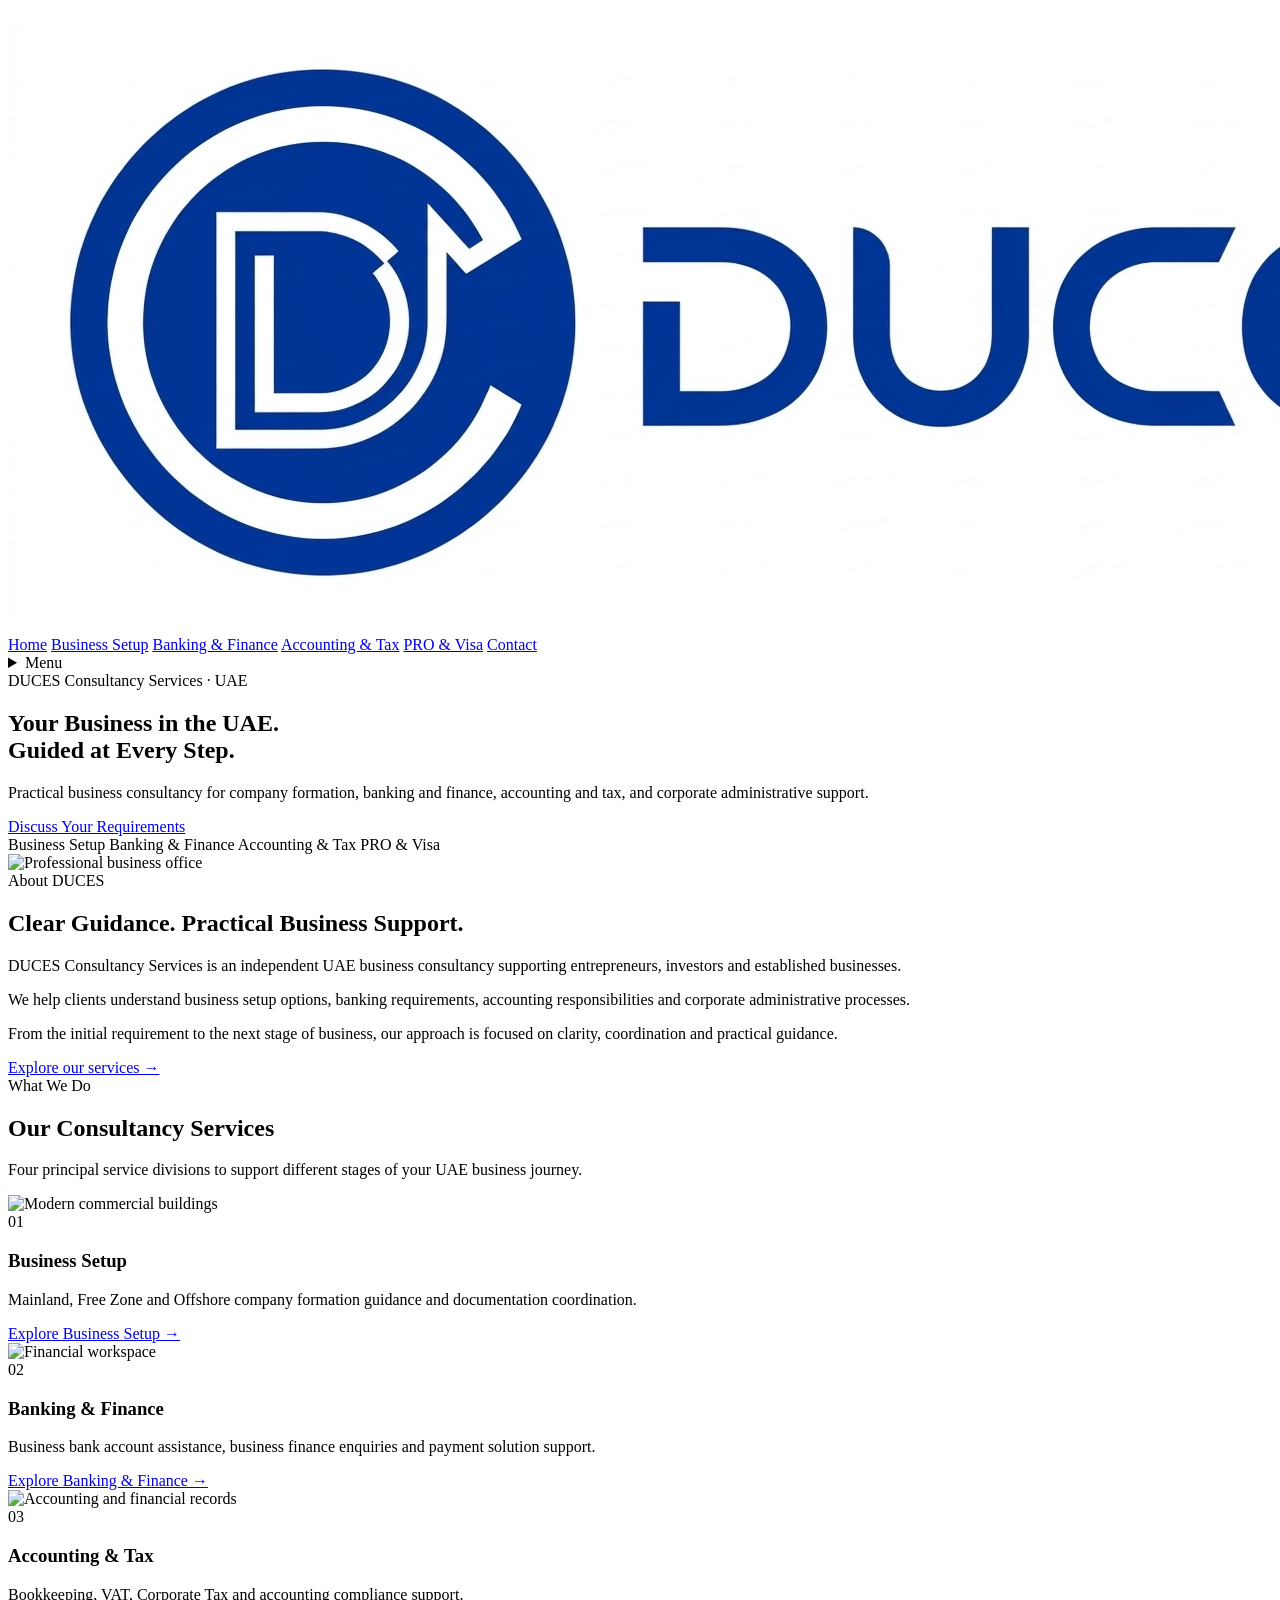
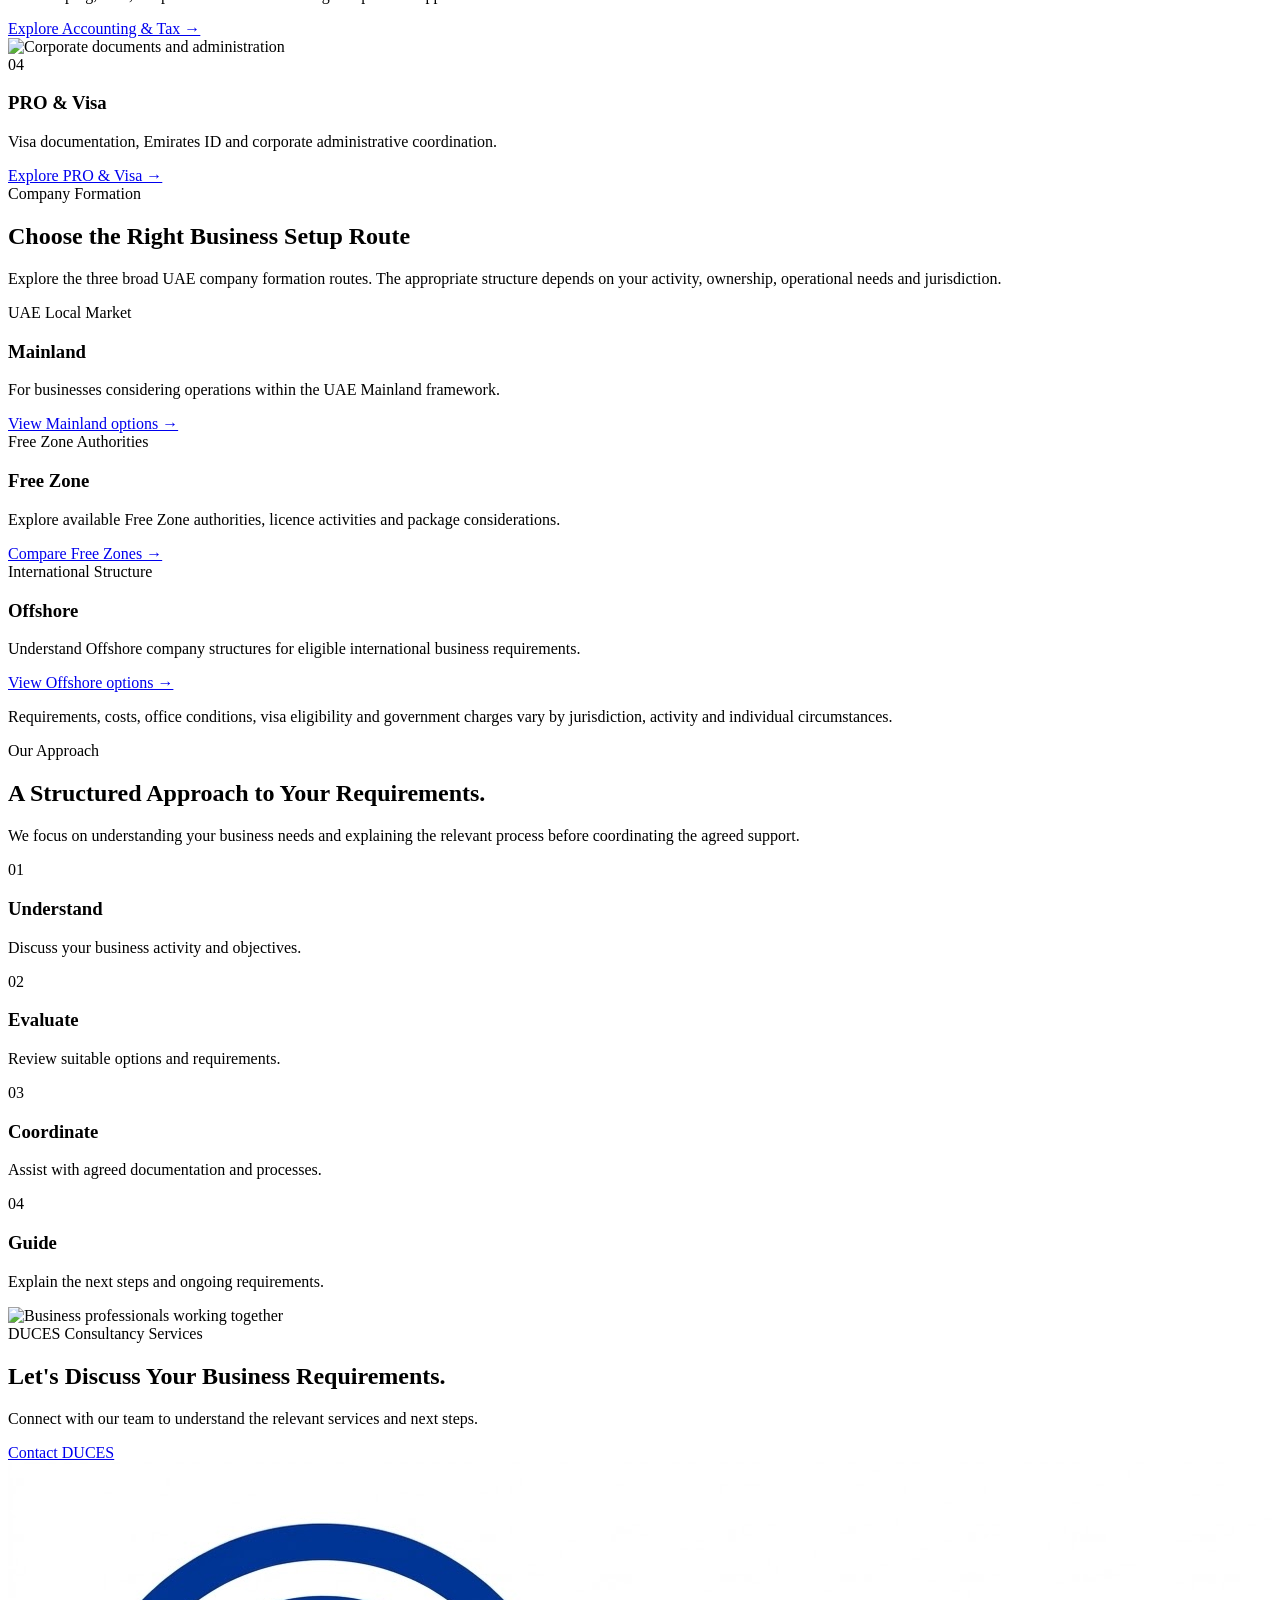
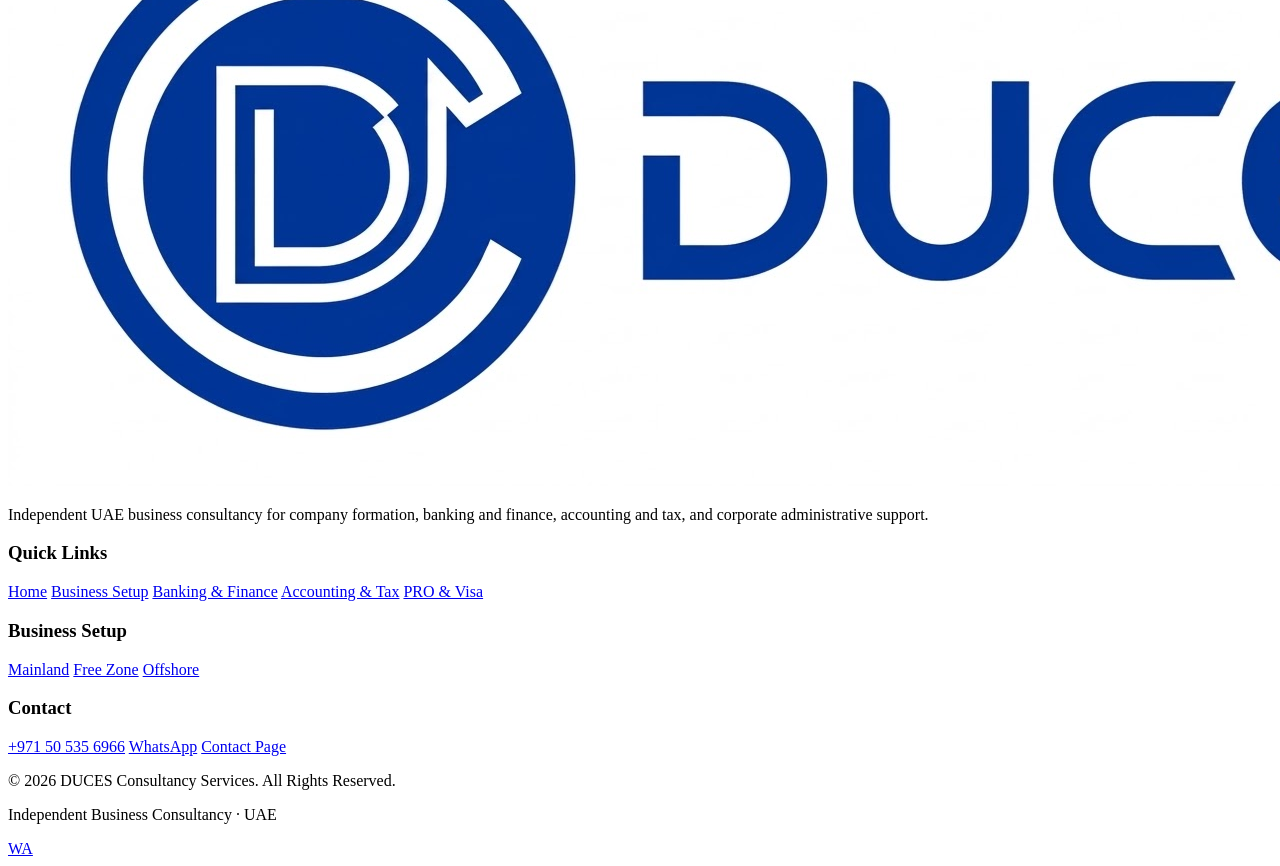
==== commit b55692f3: "Update print statement from 'Hello' to 'Goodbye'" ====
--- a/index.html
+++ b/index.html
@@ -7,778 +7,13 @@
   <meta name="theme-color" content="#123B70">
 
   <title>DUCES Consultancy Services | UAE Business Consultancy</title>
-  <meta name="description" content="Independent UAE business consultancy for company formation, banking and finance, accounting and tax, and PRO services.">
+  <meta name="description" content="Independent UAE business consultancy for business setup, banking and finance, accounting and tax, and PRO and visa support.">
 
   <link rel="preconnect" href="https://fonts.googleapis.com">
   <link rel="preconnect" href="https://fonts.gstatic.com" crossorigin>
   <link href="https://fonts.googleapis.com/css2?family=Lato:wght@400;700;900&family=Libre+Baskerville:wght@400;700&display=swap" rel="stylesheet">
 
   <link rel="stylesheet" href="style.css">
-
-  <style>
-    :root {
-      --blue: #123B70;
-      --corporate: #1976B9;
-      --green: #008F6B;
-      --gold: #D9AD55;
-      --white: #FFFFFF;
-      --background: #F5F7FA;
-      --border: #E5EBF1;
-      --text: #475569;
-    }
-
-    * {
-      box-sizing: border-box;
-    }
-
-    body {
-      margin: 0;
-      color: var(--text);
-      background: var(--white);
-      font-family: "Lato", sans-serif;
-      font-size: 15px;
-      line-height: 1.7;
-    }
-
-    h1, h2, h3, h4 {
-      color: var(--blue);
-      font-family: "Libre Baskerville", serif;
-      font-weight: 700;
-      letter-spacing: -0.4px;
-      line-height: 1.35;
-    }
-
-    a {
-      transition: .2s ease;
-    }
-
-    .container {
-      width: min(1160px, calc(100% - 40px));
-      margin: auto;
-    }
-
-    /* HEADER */
-
-    .site-header {
-      position: relative;
-      z-index: 100;
-      background: var(--white);
-      border-bottom: 1px solid var(--border);
-    }
-
-    .header-inner {
-      min-height: 88px;
-      display: flex;
-      align-items: center;
-      justify-content: space-between;
-      gap: 25px;
-    }
-
-    .brand img {
-      display: block;
-      width: 165px;
-      max-height: 65px;
-      object-fit: contain;
-    }
-
-    .main-nav {
-      display: flex;
-      align-items: center;
-      gap: 22px;
-    }
-
-    .main-nav > a,
-    .main-nav summary {
-      color: var(--blue);
-      font-size: 13px;
-      font-weight: 700;
-      text-decoration: none;
-      cursor: pointer;
-    }
-
-    .main-nav a:hover,
-    .main-nav summary:hover {
-      color: var(--corporate);
-    }
-
-    .nav-dropdown {
-      position: relative;
-    }
-
-    .nav-dropdown summary {
-      list-style: none;
-    }
-
-    .nav-dropdown summary::-webkit-details-marker {
-      display: none;
-    }
-
-    .dropdown-menu {
-      position: absolute;
-      top: 30px;
-      left: 0;
-      width: 240px;
-      padding: 9px;
-      background: var(--white);
-      border: 1px solid var(--border);
-      box-shadow: 0 12px 25px rgba(18,59,112,.12);
-    }
-
-    .dropdown-menu a {
-      display: block;
-      padding: 10px;
-      color: var(--blue);
-      font-size: 13px;
-      text-decoration: none;
-    }
-
-    .dropdown-menu a:hover {
-      background: var(--background);
-    }
-
-    .header-contact {
-      padding: 12px 19px;
-      color: var(--white);
-      background: var(--blue);
-      font-size: 12px;
-      font-weight: 900;
-      text-decoration: none;
-      white-space: nowrap;
-    }
-
-    .header-contact:hover {
-      background: var(--corporate);
-      color: var(--white);
-    }
-
-    .mobile-menu {
-      display: none;
-    }
-
-    /* HERO */
-
-    .hero {
-      min-height: 570px;
-      display: flex;
-      align-items: center;
-      color: var(--white);
-      background:
-        linear-gradient(90deg, rgba(18,59,112,.95), rgba(18,59,112,.72)),
-        url("https://images.unsplash.com/photo-1512453979798-5ea266f8880c?auto=format&fit=crop&w=2000&q=85")
-        center / cover no-repeat;
-    }
-
-    .hero-content {
-      max-width: 760px;
-      padding: 90px 0;
-    }
-
-    .eyebrow {
-      display: block;
-      margin-bottom: 15px;
-      color: var(--green);
-      font-size: 11px;
-      font-weight: 900;
-      letter-spacing: 1.8px;
-      text-transform: uppercase;
-    }
-
-    .hero .eyebrow {
-      color: var(--gold);
-    }
-
-    .hero h1 {
-      margin: 0 0 23px;
-      color: var(--white);
-      font-size: clamp(35px, 5vw, 56px);
-      line-height: 1.25;
-    }
-
-    .hero p {
-      max-width: 650px;
-      margin: 0 0 30px;
-      color: rgba(255,255,255,.9);
-      font-size: 17px;
-      line-height: 1.85;
-    }
-
-    .button {
-      display: inline-flex;
-      min-height: 47px;
-      align-items: center;
-      justify-content: center;
-      padding: 12px 21px;
-      font-family: "Lato", sans-serif;
-      font-size: 13px;
-      font-weight: 900;
-      text-decoration: none;
-    }
-
-    .button-blue {
-      color: var(--white);
-      background: var(--corporate);
-    }
-
-    .button-blue:hover {
-      background: var(--green);
-      color: var(--white);
-    }
-
-    .button-outline {
-      color: var(--white);
-      border: 1px solid rgba(255,255,255,.75);
-    }
-
-    .button-outline:hover {
-      color: var(--blue);
-      background: var(--white);
-    }
-
-    .button-gold {
-      color: var(--blue);
-      background: var(--gold);
-    }
-
-    .button-gold:hover {
-      color: var(--white);
-      background: var(--corporate);
-    }
-
-    .hero-actions {
-      display: flex;
-      flex-wrap: wrap;
-      gap: 13px;
-    }
-
-    /* GENERAL SECTIONS */
-
-    .section {
-      padding: 82px 0;
-    }
-
-    .section-light {
-      background: var(--background);
-    }
-
-    .section-heading {
-      max-width: 750px;
-      margin: 0 auto 43px;
-      text-align: center;
-    }
-
-    .section-heading h2 {
-      margin: 0 0 15px;
-      font-size: clamp(26px, 3.5vw, 36px);
-    }
-
-    .section-heading p {
-      margin: 0;
-      color: #64748B;
-      font-size: 14px;
-    }
-
-    /* ABOUT */
-
-    .about-layout {
-      display: grid;
-      grid-template-columns: 1fr 1fr;
-      gap: 60px;
-      align-items: center;
-    }
-
-    .about-image img {
-      width: 100%;
-      height: 410px;
-      object-fit: cover;
-    }
-
-    .about-content h2 {
-      margin: 0 0 20px;
-      font-size: 33px;
-    }
-
-    .about-content p {
-      margin: 0 0 16px;
-      color: #64748B;
-      font-size: 14px;
-    }
-
-    .about-details {
-      display: grid;
-      grid-template-columns: 1fr 1fr;
-      gap: 0 20px;
-      margin: 24px 0;
-      border-top: 1px solid var(--border);
-    }
-
-    .about-details div {
-      padding: 13px 0;
-      color: var(--blue);
-      border-bottom: 1px solid var(--border);
-      font-size: 13px;
-      font-weight: 900;
-    }
-
-    .about-details div::before {
-      content: "✓";
-      margin-right: 10px;
-      color: var(--green);
-    }
-
-    /* SERVICES */
-
-    .services-grid {
-      display: grid;
-      grid-template-columns: repeat(2, 1fr);
-      gap: 1px;
-      background: var(--border);
-      border: 1px solid var(--border);
-    }
-
-    .service-item {
-      display: grid;
-      grid-template-columns: 180px 1fr;
-      gap: 25px;
-      align-items: center;
-      padding: 24px;
-      background: var(--white);
-    }
-
-    .service-item img {
-      width: 100%;
-      height: 145px;
-      object-fit: cover;
-    }
-
-    .service-item h3 {
-      margin: 0 0 10px;
-      font-size: 19px;
-    }
-
-    .service-item p {
-      margin: 0 0 12px;
-      color: #64748B;
-      font-size: 13px;
-    }
-
-    .text-link {
-      color: var(--corporate);
-      font-size: 12px;
-      font-weight: 900;
-      text-decoration: none;
-    }
-
-    .text-link:hover {
-      color: var(--green);
-    }
-
-    /* BUSINESS SETUP */
-
-    .setup-intro {
-      max-width: 760px;
-      margin: 0 auto 35px;
-      text-align: center;
-      color: #64748B;
-      font-size: 14px;
-    }
-
-    .setup-grid {
-      display: grid;
-      grid-template-columns: repeat(3, 1fr);
-      border: 1px solid var(--border);
-    }
-
-    .setup-item {
-      padding: 30px;
-      background: var(--white);
-      border-right: 1px solid var(--border);
-    }
-
-    .setup-item:last-child {
-      border-right: 0;
-    }
-
-    .setup-item.featured {
-      border-top: 4px solid var(--green);
-    }
-
-    .setup-label {
-      color: var(--corporate);
-      font-size: 10px;
-      font-weight: 900;
-      letter-spacing: 1.4px;
-      text-transform: uppercase;
-    }
-
-    .setup-item h3 {
-      margin: 12px 0;
-      font-size: 23px;
-    }
-
-    .setup-item p {
-      min-height: 75px;
-      color: #64748B;
-      font-size: 13px;
-    }
-
-    .setup-item ul {
-      margin: 20px 0;
-      padding: 0;
-      list-style: none;
-    }
-
-    .setup-item li {
-      padding: 9px 0;
-      color: #475569;
-      border-bottom: 1px solid var(--border);
-      font-size: 12px;
-    }
-
-    .setup-item li::before {
-      content: "✓";
-      margin-right: 9px;
-      color: var(--green);
-      font-weight: 900;
-    }
-
-    .setup-note {
-      margin-top: 20px;
-      color: #64748B;
-      font-size: 11px;
-    }
-
-    /* PROCESS */
-
-    .process-layout {
-      display: grid;
-      grid-template-columns: .9fr 1.1fr;
-      gap: 55px;
-      align-items: center;
-    }
-
-    .process-image img {
-      width: 100%;
-      height: 390px;
-      object-fit: cover;
-    }
-
-    .process-content h2 {
-      margin: 0 0 14px;
-      font-size: 32px;
-    }
-
-    .process-content > p {
-      color: #64748B;
-      font-size: 14px;
-    }
-
-    .process-step {
-      display: flex;
-      gap: 17px;
-      padding: 17px 0;
-      border-bottom: 1px solid var(--border);
-    }
-
-    .step-number {
-      flex: 0 0 36px;
-      width: 36px;
-      height: 36px;
-      display: flex;
-      align-items: center;
-      justify-content: center;
-      color: var(--white);
-      background: var(--blue);
-      font-weight: 900;
-      font-size: 12px;
-    }
-
-    .process-step h3 {
-      margin: 0 0 5px;
-      font-family: "Lato", sans-serif;
-      font-size: 15px;
-    }
-
-    .process-step p {
-      margin: 0;
-      color: #64748B;
-      font-size: 12px;
-    }
-
-    /* CONTACT STRIP */
-
-    .contact-strip {
-      padding: 48px 0;
-      color: var(--white);
-      background: var(--blue);
-    }
-
-    .contact-strip-inner {
-      display: flex;
-      align-items: center;
-      justify-content: space-between;
-      gap: 30px;
-    }
-
-    .contact-strip h2 {
-      margin: 0 0 8px;
-      color: var(--white);
-      font-size: 25px;
-    }
-
-    .contact-strip p {
-      margin: 0;
-      color: rgba(255,255,255,.8);
-      font-size: 13px;
-    }
-
-    /* FOOTER */
-
-    .site-footer {
-      padding: 55px 0 20px;
-      color: var(--white);
-      background: var(--blue);
-      border-top: 1px solid rgba(255,255,255,.15);
-    }
-
-    .footer-grid {
-      display: grid;
-      grid-template-columns: 1.5fr 1fr 1fr 1fr;
-      gap: 35px;
-      padding-bottom: 35px;
-    }
-
-    .footer-logo {
-      width: 155px;
-      max-height: 65px;
-      margin-bottom: 15px;
-      padding: 5px;
-      object-fit: contain;
-      background: var(--white);
-    }
-
-    .site-footer h3 {
-      margin: 0 0 17px;
-      color: var(--white);
-      font-family: "Lato", sans-serif;
-      font-size: 14px;
-    }
-
-    .site-footer p,
-    .site-footer a {
-      color: rgba(255,255,255,.78);
-      font-size: 12px;
-      line-height: 1.9;
-    }
-
-    .site-footer a {
-      display: block;
-      margin-bottom: 9px;
-      text-decoration: none;
-    }
-
-    .site-footer a:hover {
-      color: var(--gold);
-    }
-
-    .footer-bottom {
-      display: flex;
-      justify-content: space-between;
-      gap: 20px;
-      padding-top: 18px;
-      border-top: 1px solid rgba(255,255,255,.2);
-    }
-
-    .footer-bottom p {
-      margin: 0;
-      font-size: 11px;
-    }
-
-    /* FLOATING WHATSAPP */
-
-    .floating-whatsapp {
-      position: fixed;
-      right: 24px;
-      bottom: 24px;
-      z-index: 9999;
-      width: 60px;
-      height: 60px;
-      display: flex;
-      align-items: center;
-      justify-content: center;
-      color: #FFFFFF;
-      background: var(--green);
-      border: 2px solid #FFFFFF;
-      border-radius: 50%;
-      box-shadow: 0 5px 18px rgba(18,59,112,.25);
-      text-decoration: none;
-      transition: transform .2s ease, background .2s ease;
-    }
-
-    .floating-whatsapp svg {
-      width: 34px;
-      height: 34px;
-      fill: currentColor;
-    }
-
-    .floating-whatsapp:hover {
-      color: #FFFFFF;
-      background: var(--blue);
-      transform: scale(1.08);
-    }
-
-    /* RESPONSIVE */
-
-    @media (max-width: 1050px) {
-      .main-nav {
-        gap: 12px;
-      }
-
-      .main-nav > a,
-      .main-nav summary {
-        font-size: 11px;
-      }
-
-      .header-contact {
-        padding: 10px 12px;
-      }
-    }
-
-    @media (max-width: 800px) {
-      .main-nav,
-      .header-contact {
-        display: none;
-      }
-
-      .mobile-menu {
-        display: block;
-      }
-
-      .mobile-menu summary {
-        color: var(--blue);
-        font-weight: 900;
-        cursor: pointer;
-      }
-
-      .mobile-links {
-        position: absolute;
-        top: 88px;
-        left: 0;
-        right: 0;
-        z-index: 200;
-        display: grid;
-        padding: 12px 22px;
-        background: var(--white);
-        border-bottom: 1px solid var(--border);
-        box-shadow: 0 10px 20px rgba(18,59,112,.1);
-      }
-
-      .mobile-links a {
-        padding: 11px 0;
-        color: var(--blue);
-        border-bottom: 1px solid var(--border);
-        font-size: 13px;
-        font-weight: 700;
-        text-decoration: none;
-      }
-
-      .about-layout,
-      .process-layout {
-        grid-template-columns: 1fr;
-        gap: 30px;
-      }
-
-      .setup-grid {
-        grid-template-columns: 1fr;
-      }
-
-      .setup-item {
-        border-right: 0;
-        border-bottom: 1px solid var(--border);
-      }
-
-      .setup-item:last-child {
-        border-bottom: 0;
-      }
-
-      .footer-grid {
-        grid-template-columns: 1fr 1fr;
-      }
-    }
-
-    @media (max-width: 600px) {
-      .container {
-        width: calc(100% - 30px);
-      }
-
-      .section {
-        padding: 60px 0;
-      }
-
-      .hero {
-        min-height: 500px;
-      }
-
-      .hero p {
-        font-size: 15px;
-      }
-
-      .services-grid {
-        grid-template-columns: 1fr;
-      }
-
-      .service-item {
-        grid-template-columns: 115px 1fr;
-        gap: 15px;
-        padding: 15px;
-      }
-
-      .service-item img {
-        height: 125px;
-      }
-
-      .service-item h3 {
-        font-size: 16px;
-      }
-
-      .service-item p {
-        font-size: 12px;
-      }
-
-      .about-image img,
-      .process-image img {
-        height: 290px;
-      }
-
-      .about-details {
-        grid-template-columns: 1fr;
-      }
-
-      .contact-strip-inner {
-        align-items: flex-start;
-        flex-direction: column;
-      }
-
-      .footer-grid {
-        grid-template-columns: 1fr;
-      }
-
-      .footer-bottom {
-        flex-direction: column;
-      }
-
-      .floating-whatsapp {
-        right: 17px;
-        bottom: 18px;
-        width: 55px;
-        height: 55px;
-      }
-
-      .floating-whatsapp svg {
-        width: 31px;
-        height: 31px;
-      }
-    }
-  </style>
 </head>
 
 <body>
@@ -786,44 +21,29 @@
 <header class="site-header">
   <div class="container header-inner">
 
-    <a href="index.html" class="brand">
+    <a class="brand" href="index.html" aria-label="DUCES Home">
       <img src="assets/duces-logo.jpg" alt="DUCES Consultancy Services">
     </a>
 
     <nav class="main-nav" aria-label="Main navigation">
-      <a href="index.html">Home</a>
-
-      <details class="nav-dropdown">
-        <summary>Business Setup ▾</summary>
-        <div class="dropdown-menu">
-          <a href="business-setup.html">Business Setup Overview</a>
-          <a href="mainland.html">Mainland</a>
-          <a href="freezone.html">Free Zone</a>
-          <a href="offshore.html">Offshore</a>
-        </div>
-      </details>
-
-      <a href="banking-finance.html">Banking & Finance</a>
-      <a href="accounting-tax.html">Accounting & Tax</a>
-      <a href="pro-visa.html">PRO & Visa</a>
+      <a class="active" href="index.html">Home</a>
+      <a href="business-setup.html">Business Setup</a>
+      <a href="banking-finance.html">Banking &amp; Finance</a>
+      <a href="accounting-tax.html">Accounting &amp; Tax</a>
+      <a href="pro-visa.html">PRO &amp; Visa</a>
       <a href="contact.html">Contact</a>
     </nav>
 
-    <a href="contact.html" class="header-contact">Contact Us</a>
-
     <details class="mobile-menu">
-      <summary>☰ Menu</summary>
-      <div class="mobile-links">
+      <summary>Menu</summary>
+      <nav class="mobile-links" aria-label="Mobile navigation">
         <a href="index.html">Home</a>
         <a href="business-setup.html">Business Setup</a>
-        <a href="mainland.html">Mainland</a>
-        <a href="freezone.html">Free Zone</a>
-        <a href="offshore.html">Offshore</a>
-        <a href="banking-finance.html">Banking & Finance</a>
-        <a href="accounting-tax.html">Accounting & Tax</a>
-        <a href="pro-visa.html">PRO & Visa</a>
+        <a href="banking-finance.html">Banking &amp; Finance</a>
+        <a href="accounting-tax.html">Accounting &amp; Tax</a>
+        <a href="pro-visa.html">PRO &amp; Visa</a>
         <a href="contact.html">Contact</a>
-      </div>
+      </nav>
     </details>
 
   </div>
@@ -833,46 +53,47 @@
 
   <!-- HERO -->
   <section class="hero">
-    <div class="container">
-      <div class="hero-content">
-        <span class="eyebrow">DUCES Consultancy Services</span>
-
-        <h1>Your Business Journey in the UAE Starts with the Right Guidance.</h1>
-
-        <p>
-          Independent consultancy for business setup, banking and finance,
-          accounting and tax, and corporate administrative support
-          across the UAE.
-        </p>
-
-        <div class="hero-actions">
-          <a href="contact.html" class="button button-blue">
-            Discuss Your Requirements
-          </a>
-
-          <a href="business-setup.html" class="button button-outline">
-            Explore Business Setup
-          </a>
-        </div>
-      </div>
-    </div>
-  </section>
-
-  <!-- ABOUT -->
+    <div class="container hero-content">
+
+      <span class="eyebrow">DUCES Consultancy Services · UAE</span>
+
+      <h1>Your Business in the UAE.<br>Guided at Every Step.</h1>
+
+      <p>
+        Practical business consultancy for company formation,
+        banking and finance, accounting and tax, and corporate
+        administrative support.
+      </p>
+
+      <a class="button button-primary" href="contact.html">
+        Discuss Your Requirements
+      </a>
+
+      <div class="hero-trust">
+        <span>Business Setup</span>
+        <span>Banking &amp; Finance</span>
+        <span>Accounting &amp; Tax</span>
+        <span>PRO &amp; Visa</span>
+      </div>
+
+    </div>
+  </section>
+
+  <!-- INTRODUCTION -->
   <section class="section">
-    <div class="container about-layout">
-
-      <div class="about-image">
+    <div class="container two-column">
+
+      <div class="section-image">
         <img
           src="https://images.unsplash.com/photo-1497366811353-6870744d04b2?auto=format&fit=crop&w=1100&q=85"
           alt="Professional business office"
           loading="lazy">
       </div>
 
-      <div class="about-content">
+      <div class="section-content">
         <span class="eyebrow">About DUCES</span>
 
-        <h2>Practical Business Consultancy. Clear Direction.</h2>
+        <h2>Clear Guidance. Practical Business Support.</h2>
 
         <p>
           DUCES Consultancy Services is an independent UAE business
@@ -881,258 +102,254 @@
         </p>
 
         <p>
-          We assist clients in understanding company formation options,
+          We help clients understand business setup options,
           banking requirements, accounting responsibilities and
           corporate administrative processes.
         </p>
 
         <p>
-          Our focus is on understanding each requirement, explaining
-          relevant options and coordinating the agreed next steps.
-        </p>
-
-        <div class="about-details">
-          <div>Business Setup</div>
-          <div>Banking & Finance</div>
-          <div>Accounting & Tax</div>
-          <div>PRO & Visa</div>
-        </div>
-
-        <a href="contact.html" class="button button-blue">
-          Know More About DUCES
+          From the initial requirement to the next stage of business,
+          our approach is focused on clarity, coordination and
+          practical guidance.
+        </p>
+
+        <a class="text-link" href="business-setup.html">
+          Explore our services →
         </a>
       </div>
 
     </div>
   </section>
 
-  <!-- SERVICES -->
+  <!-- FOUR SERVICE DIVISIONS -->
   <section class="section section-light">
     <div class="container">
 
       <div class="section-heading">
-        <span class="eyebrow">Our Services</span>
-        <h2>Business Services Under One Roof</h2>
-        <p>
-          Explore our principal consultancy areas and find the
-          information relevant to your business.
-        </p>
-      </div>
-
-      <div class="services-grid">
-
-        <article class="service-item">
+        <span class="eyebrow">What We Do</span>
+        <h2>Our Consultancy Services</h2>
+        <p>
+          Four principal service divisions to support different
+          stages of your UAE business journey.
+        </p>
+      </div>
+
+      <div class="service-grid">
+
+        <article class="service-card">
           <img
-            src="https://images.unsplash.com/photo-1486406146926-c627a92ad1ab?auto=format&fit=crop&w=700&q=85"
-            alt="Commercial business buildings"
+            src="https://images.unsplash.com/photo-1486406146926-c627a92ad1ab?auto=format&fit=crop&w=800&q=85"
+            alt="Modern commercial buildings"
             loading="lazy">
 
-          <div>
+          <div class="service-card-content">
+            <span class="service-number">01</span>
             <h3>Business Setup</h3>
-            <p>Mainland, Free Zone and Offshore company formation guidance.</p>
-            <a href="business-setup.html" class="text-link">View Services →</a>
-          </div>
-        </article>
-
-        <article class="service-item">
+            <p>
+              Mainland, Free Zone and Offshore company formation
+              guidance and documentation coordination.
+            </p>
+            <a class="text-link" href="business-setup.html">
+              Explore Business Setup →
+            </a>
+          </div>
+        </article>
+
+        <article class="service-card">
           <img
-            src="https://images.unsplash.com/photo-1444653614773-995cb1ef9efa?auto=format&fit=crop&w=700&q=85"
-            alt="Financial business workspace"
+            src="https://images.unsplash.com/photo-1444653614773-995cb1ef9efa?auto=format&fit=crop&w=800&q=85"
+            alt="Financial workspace"
             loading="lazy">
 
-          <div>
-            <h3>Banking & Finance</h3>
-            <p>Business account assistance, finance enquiries and payment solutions.</p>
-            <a href="banking-finance.html" class="text-link">View Services →</a>
-          </div>
-        </article>
-
-        <article class="service-item">
+          <div class="service-card-content">
+            <span class="service-number">02</span>
+            <h3>Banking &amp; Finance</h3>
+            <p>
+              Business bank account assistance, business finance
+              enquiries and payment solution support.
+            </p>
+            <a class="text-link" href="banking-finance.html">
+              Explore Banking &amp; Finance →
+            </a>
+          </div>
+        </article>
+
+        <article class="service-card">
           <img
-            src="https://images.unsplash.com/photo-1554224155-6726b3ff858f?auto=format&fit=crop&w=700&q=85"
+            src="https://images.unsplash.com/photo-1554224155-6726b3ff858f?auto=format&fit=crop&w=800&q=85"
             alt="Accounting and financial records"
             loading="lazy">
 
-          <div>
-            <h3>Accounting & Tax</h3>
-            <p>Bookkeeping, VAT, Corporate Tax and accounting support.</p>
-            <a href="accounting-tax.html" class="text-link">View Services →</a>
-          </div>
-        </article>
-
-        <article class="service-item">
+          <div class="service-card-content">
+            <span class="service-number">03</span>
+            <h3>Accounting &amp; Tax</h3>
+            <p>
+              Bookkeeping, VAT, Corporate Tax and accounting
+              compliance support.
+            </p>
+            <a class="text-link" href="accounting-tax.html">
+              Explore Accounting &amp; Tax →
+            </a>
+          </div>
+        </article>
+
+        <article class="service-card">
           <img
-            src="https://images.unsplash.com/photo-1450101499163-c8848c66ca85?auto=format&fit=crop&w=700&q=85"
-            alt="Corporate documents"
+            src="https://images.unsplash.com/photo-1450101499163-c8848c66ca85?auto=format&fit=crop&w=800&q=85"
+            alt="Corporate documents and administration"
             loading="lazy">
 
-          <div>
-            <h3>PRO & Visa</h3>
-            <p>Visa documentation, Emirates ID and corporate administrative support.</p>
-            <a href="pro-visa.html" class="text-link">View Services →</a>
-          </div>
-        </article>
-
-      </div>
-    </div>
-  </section>
-
-  <!-- BUSINESS SETUP ROUTES -->
+          <div class="service-card-content">
+            <span class="service-number">04</span>
+            <h3>PRO &amp; Visa</h3>
+            <p>
+              Visa documentation, Emirates ID and corporate
+              administrative coordination.
+            </p>
+            <a class="text-link" href="pro-visa.html">
+              Explore PRO &amp; Visa →
+            </a>
+          </div>
+        </article>
+
+      </div>
+    </div>
+  </section>
+
+  <!-- BUSINESS SETUP OPTIONS -->
   <section class="section">
     <div class="container">
 
       <div class="section-heading">
         <span class="eyebrow">Company Formation</span>
-        <h2>Explore Your UAE Business Setup Options</h2>
-        <p>
-          Different company structures serve different business
-          objectives. Explore the main routes before deciding.
+        <h2>Choose the Right Business Setup Route</h2>
+        <p>
+          Explore the three broad UAE company formation routes.
+          The appropriate structure depends on your activity,
+          ownership, operational needs and jurisdiction.
         </p>
       </div>
 
       <div class="setup-grid">
 
-        <article class="setup-item">
+        <article class="setup-card">
           <span class="setup-label">UAE Local Market</span>
-          <h3>Mainland Company</h3>
+          <h3>Mainland</h3>
           <p>
-            For businesses considering operations in the UAE
-            Mainland market.
+            For businesses considering operations within the
+            UAE Mainland framework.
           </p>
-
-          <ul>
-            <li>Business activity guidance</li>
-            <li>Licence and authority process</li>
-            <li>Ownership structure considerations</li>
-            <li>Office and visa requirements</li>
-            <li>Documentation coordination</li>
-          </ul>
-
-          <a href="mainland.html" class="button button-blue">
-            Explore Mainland
+          <a class="text-link" href="business-setup.html#mainland">
+            View Mainland options →
           </a>
         </article>
 
-        <article class="setup-item featured">
-          <span class="setup-label">Multiple Jurisdictions</span>
-          <h3>Free Zone Company</h3>
+        <article class="setup-card">
+          <span class="setup-label">Free Zone Authorities</span>
+          <h3>Free Zone</h3>
           <p>
-            Compare available Free Zone authorities and
-            their business setup options.
+            Explore available Free Zone authorities, licence
+            activities and package considerations.
           </p>
-
-          <ul>
-            <li>RAKEZ</li>
-            <li>Ajman Free Zone</li>
-            <li>Ajman NuVentures</li>
-            <li>SHAMS</li>
-            <li>Meydan Free Zone</li>
-            <li>IFZA</li>
-          </ul>
-
-          <a href="freezone.html" class="button button-blue">
-            Explore Free Zones
+          <a class="text-link" href="business-setup.html#freezone">
+            Compare Free Zones →
           </a>
         </article>
 
-        <article class="setup-item">
+        <article class="setup-card">
           <span class="setup-label">International Structure</span>
-          <h3>Offshore Company</h3>
+          <h3>Offshore</h3>
           <p>
-            Explore Offshore structures for eligible
+            Understand Offshore company structures for eligible
             international business requirements.
           </p>
-
-          <ul>
-            <li>Structure overview</li>
-            <li>Jurisdiction considerations</li>
-            <li>Incorporation documentation</li>
-            <li>Shareholder information</li>
-            <li>Compliance considerations</li>
-          </ul>
-
-          <a href="offshore.html" class="button button-blue">
-            Explore Offshore
+          <a class="text-link" href="business-setup.html#offshore">
+            View Offshore options →
           </a>
         </article>
 
       </div>
 
-      <p class="setup-note">
-        Actual costs, government charges, visa allocations, office
-        requirements and package inclusions depend on the selected
-        authority, activity and individual circumstances. Quotations
-        are provided after reviewing the requirements.
+      <p class="section-note">
+        Requirements, costs, office conditions, visa eligibility
+        and government charges vary by jurisdiction, activity
+        and individual circumstances.
       </p>
 
     </div>
   </section>
 
-  <!-- OUR PROCESS -->
+  <!-- OUR APPROACH -->
   <section class="section section-light">
-    <div class="container process-layout">
-
-      <div class="process-image">
+    <div class="container two-column">
+
+      <div class="section-content">
+        <span class="eyebrow">Our Approach</span>
+        <h2>A Structured Approach to Your Requirements.</h2>
+
+        <p>
+          We focus on understanding your business needs and
+          explaining the relevant process before coordinating
+          the agreed support.
+        </p>
+
+        <div class="process-list">
+
+          <div class="process-item">
+            <span>01</span>
+            <div>
+              <h3>Understand</h3>
+              <p>Discuss your business activity and objectives.</p>
+            </div>
+          </div>
+
+          <div class="process-item">
+            <span>02</span>
+            <div>
+              <h3>Evaluate</h3>
+              <p>Review suitable options and requirements.</p>
+            </div>
+          </div>
+
+          <div class="process-item">
+            <span>03</span>
+            <div>
+              <h3>Coordinate</h3>
+              <p>Assist with agreed documentation and processes.</p>
+            </div>
+          </div>
+
+          <div class="process-item">
+            <span>04</span>
+            <div>
+              <h3>Guide</h3>
+              <p>Explain the next steps and ongoing requirements.</p>
+            </div>
+          </div>
+
+        </div>
+      </div>
+
+      <div class="section-image">
         <img
           src="https://images.unsplash.com/photo-1521737711867-e3b97375f902?auto=format&fit=crop&w=1100&q=85"
           alt="Business professionals working together"
           loading="lazy">
       </div>
 
-      <div class="process-content">
-        <span class="eyebrow">How We Work</span>
-        <h2>A Structured Approach to Business Support.</h2>
-
-        <p>
-          Every requirement is different. We follow a clear process
-          to understand your needs and coordinate the appropriate support.
-        </p>
-
-        <div class="process-step">
-          <span class="step-number">01</span>
-          <div>
-            <h3>Understand Your Requirement</h3>
-            <p>Discuss your activity, objectives and business needs.</p>
-          </div>
-        </div>
-
-        <div class="process-step">
-          <span class="step-number">02</span>
-          <div>
-            <h3>Explain Relevant Options</h3>
-            <p>Review suitable routes, documents and considerations.</p>
-          </div>
-        </div>
-
-        <div class="process-step">
-          <span class="step-number">03</span>
-          <div>
-            <h3>Coordinate the Process</h3>
-            <p>Assist with agreed documentation and coordination.</p>
-          </div>
-        </div>
-
-        <div class="process-step">
-          <span class="step-number">04</span>
-          <div>
-            <h3>Guide the Next Steps</h3>
-            <p>Help you understand the subsequent requirements.</p>
-          </div>
-        </div>
-      </div>
-
-    </div>
-  </section>
-
-  <!-- CONTACT STRIP -->
-  <section class="contact-strip">
-    <div class="container contact-strip-inner">
-      <div>
-        <h2>Need Assistance With Your Business?</h2>
-        <p>Contact our team to discuss your requirements.</p>
-      </div>
-
-      <a href="contact.html" class="button button-gold">
+    </div>
+  </section>
+
+  <!-- CONTACT BANNER -->
+  <section class="contact-banner">
+    <div class="container">
+      <span class="eyebrow">DUCES Consultancy Services</span>
+      <h2>Let's Discuss Your Business Requirements.</h2>
+      <p>
+        Connect with our team to understand the relevant
+        services and next steps.
+      </p>
+      <a class="button button-gold" href="contact.html">
         Contact DUCES
       </a>
     </div>
@@ -1142,68 +359,56 @@
 
 <!-- FOOTER -->
 <footer class="site-footer">
-  <div class="container">
-
-    <div class="footer-grid">
-
-      <div>
-        <img
-          src="assets/duces-logo.jpg"
-          alt="DUCES Consultancy Services"
-          class="footer-logo">
-
-        <p>
-          Independent UAE business consultancy providing
-          company formation, banking and finance, accounting
-          and tax, and corporate support services.
-        </p>
-      </div>
-
-      <div>
-        <h3>Business Setup</h3>
-        <a href="business-setup.html">Overview</a>
-        <a href="mainland.html">Mainland</a>
-        <a href="freezone.html">Free Zone</a>
-        <a href="offshore.html">Offshore</a>
-      </div>
-
-      <div>
-        <h3>Our Services</h3>
-        <a href="banking-finance.html">Banking & Finance</a>
-        <a href="accounting-tax.html">Accounting & Tax</a>
-        <a href="pro-visa.html">PRO & Visa</a>
-        <a href="contact.html">Contact</a>
-      </div>
-
-      <div>
-        <h3>Contact Us</h3>
-        <a href="tel:+971505356966">+971 50 535 6966</a>
-        <a href="https://wa.me/971505356966">WhatsApp</a>
-        <a href="contact.html">Send an Enquiry</a>
-      </div>
-
-    </div>
-
-    <div class="footer-bottom">
-      <p>© 2026 DUCES Consultancy Services. All Rights Reserved.</p>
-      <p>Independent Business Consultancy — UAE</p>
-    </div>
-
+  <div class="container footer-grid">
+
+    <div class="footer-about">
+      <img src="assets/duces-logo.jpg" alt="DUCES Consultancy Services">
+      <p>
+        Independent UAE business consultancy for company formation,
+        banking and finance, accounting and tax, and corporate
+        administrative support.
+      </p>
+    </div>
+
+    <div>
+      <h3>Quick Links</h3>
+      <a href="index.html">Home</a>
+      <a href="business-setup.html">Business Setup</a>
+      <a href="banking-finance.html">Banking &amp; Finance</a>
+      <a href="accounting-tax.html">Accounting &amp; Tax</a>
+      <a href="pro-visa.html">PRO &amp; Visa</a>
+    </div>
+
+    <div>
+      <h3>Business Setup</h3>
+      <a href="business-setup.html#mainland">Mainland</a>
+      <a href="business-setup.html#freezone">Free Zone</a>
+      <a href="business-setup.html#offshore">Offshore</a>
+    </div>
+
+    <div>
+      <h3>Contact</h3>
+      <a href="tel:+971505356966">+971 50 535 6966</a>
+      <a href="https://wa.me/971505356966">WhatsApp</a>
+      <a href="contact.html">Contact Page</a>
+    </div>
+
+  </div>
+
+  <div class="container footer-bottom">
+    <p>© 2026 DUCES Consultancy Services. All Rights Reserved.</p>
+    <p>Independent Business Consultancy · UAE</p>
   </div>
 </footer>
 
-<!-- PERMANENT FLOATING WHATSAPP -->
+<!-- SEPARATE WHATSAPP CONTACT -->
 <a
+  class="floating-whatsapp"
   href="https://wa.me/971505356966?text=Hello%20DUCES%2C%20I%20would%20like%20to%20make%20an%20enquiry."
-  class="floating-whatsapp"
   target="_blank"
   rel="noopener noreferrer"
-  aria-label="Chat with DUCES on WhatsApp"
-  title="Chat with DUCES on WhatsApp">
-
-  <svg viewBox="0 0 32 32" aria-hidden="true">
-    <path d="M16.04 3C8.87 3 3.04 8.82 3.04 15.99c0 2.29.6 4.53 1.74 6.51L3 29l6.68-1.75a13 13 0 0 0 6.36 1.65h.01c7.17 0 13-5.83 13-13A12.91 12.91 0 0 0 16.04 3Zm0 23.72h-.01a10.8 10.8 0 0 1-5.5-1.51l-.39-.23-3.97 1.04 1.06-3.87-.25-.4a10.75 10.75 0 0 1-1.65-5.76c0-5.92 4.82-10.74 10.75-10.74 2.87 0 5.57 1.12 7.6 3.15a10.68 10.68 0 0 1 3.14 7.6c0 5.92-4.82 10.74-10.74 10.74Zm5.9-8.05c-.32-.16-1.9-.94-2.2-1.05-.3-.1-.51-.16-.73.16-.21.32-.83 1.05-1.02 1.27-.19.21-.38.24-.7.08-.32-.16-1.36-.5-2.59-1.59-.96-.85-1.61-1.9-1.8-2.22-.19-.32-.02-.49.14-.65.14-.14.32-.38.48-.57.16-.19.21-.32.32-.54.1-.21.05-.4-.03-.56-.08-.16-.73-1.75-1-2.4-.26-.63-.53-.54-.73-.55h-.62c-.21 0-.56.08-.86.4-.3.32-1.13 1.1-1.13 2.68s1.16 3.11 1.32 3.32c.16.22 2.28 3.48 5.52 4.88.77.33 1.37.53 1.84.68.77.24 1.47.21 2.02.13.62-.09 1.9-.78 2.17-1.54.27-.75.27-1.4.19-1.54-.08-.13-.3-.21-.62-.37Z"/>
-  </svg>
+  aria-label="Contact DUCES on WhatsApp">
+  <span aria-hidden="true">WA</span>
 </a>
 
 </body>
--- a/style.css
+++ b/style.css
@@ -1,1041 +1,415 @@
 
-@import url('https://fonts.googleapis.com/css2?family=DM+Sans:wght@400;500;600;700&family=Plus+Jakarta+Sans:wght@500;600;700;800&display=swap');
-
-/* =========================================================
-   DUCES CONSULTANCY SERVICES
-   Shared Website Design System
-   ========================================================= */
-
-/* 1. BRAND COLOURS & GLOBAL VARIABLES */
-
-:root {
-  --royal-blue: #123B70;
-  --corporate-blue: #1976B9;
-  --emerald-green: #008F6B;
-  --champagne-gold: #D9AD55;
-
-  --white: #FFFFFF;
-  --light-bg: #F5F7FA;
-  --soft-silver: #E5EBF1;
-
-  --text-primary: #123B70;
-  --text-secondary: #52677F;
-  --text-muted: #718096;
-
-  --font-heading: 'Plus Jakarta Sans', sans-serif;
-  --font-body: 'DM Sans', sans-serif;
-
-  --container: 1200px;
-  --header-height: 84px;
-
-  --radius-sm: 6px;
-  --radius-md: 12px;
-  --radius-lg: 20px;
-
-  --shadow-sm: 0 4px 14px rgba(18, 59, 112, 0.06);
-  --shadow-md: 0 12px 30px rgba(18, 59, 112, 0.09);
-  --shadow-lg: 0 20px 45px rgba(18, 59, 112, 0.13);
-
-  --transition: 0.25s ease;
-}
-
-/* 2. RESET & BASE */
-
-* {
-  margin: 0;
-  padding: 0;
-  box-sizing: border-box;
-}
-
-html {
-  scroll-behavior: smooth;
-  scroll-padding-top: 100px;
-}
-
-body {
-  font-family: var(--font-body);
-  font-size: 15px;
-  line-height: 1.7;
-  color: var(--text-primary);
-  background: var(--white);
-  -webkit-font-smoothing: antialiased;
-}
-
-body,
-button,
-input,
-textarea,
-select {
-  font-family: var(--font-body);
-}
-
-h1, h2, h3, h4, h5, h6 {
-  font-family: var(--font-heading);
-  color: var(--royal-blue);
-  font-weight: 700;
-  line-height: 1.2;
-}
-
-p {
-  color: var(--text-secondary);
-}
-
-a {
-  color: inherit;
-  text-decoration: none;
-  transition: var(--transition);
-}
-
-img {
-  display: block;
-  max-width: 100%;
-}
-
-button {
-  cursor: pointer;
-}
-
-ul {
-  list-style: none;
-}
-
-::selection {
-  background: var(--corporate-blue);
-  color: var(--white);
-}
-
-.container {
-  width: min(var(--container), 92%);
-  margin-inline: auto;
-}
-
-.section {
-  padding: 88px 0;
-}
-
-.section-light {
-  background: var(--light-bg);
-}
-
-.section-white {
-  background: var(--white);
-}
-
-.section-blue {
-  background: var(--royal-blue);
-  color: var(--white);
-}
-
-.section-blue h2,
-.section-blue h3,
-.section-blue p {
-  color: var(--white);
-}
-
-/* 3. TYPOGRAPHY */
-
-.eyebrow {
-  display: inline-block;
-  margin-bottom: 13px;
-  color: var(--emerald-green);
-  font-size: 11px;
-  font-weight: 700;
-  letter-spacing: 1.8px;
-  text-transform: uppercase;
-}
-
-.page-title {
-  max-width: 850px;
-  font-size: clamp(36px, 5vw, 58px);
-  letter-spacing: -1.8px;
-  line-height: 1.12;
-}
-
-.section-title {
-  font-size: clamp(28px, 3.5vw, 42px);
-  letter-spacing: -1px;
-  line-height: 1.2;
-  margin-bottom: 17px;
-}
-
-.section-description {
-  max-width: 720px;
-  font-size: 16px;
-  line-height: 1.8;
-}
-
-.section-heading {
-  max-width: 760px;
-  margin-bottom: 42px;
-}
-
-.section-heading.center {
-  margin-inline: auto;
-  text-align: center;
-}
-
-.section-heading.center .section-description {
-  margin-inline: auto;
-}
-
-.text-blue {
-  color: var(--corporate-blue);
-}
-
-.text-green {
-  color: var(--emerald-green);
-}
-
-.text-gold {
-  color: var(--champagne-gold);
-}
-
-/* 4. HEADER & NAVIGATION */
-
-.site-header {
-  position: sticky;
-  top: 0;
-  z-index: 1000;
-  background: rgba(255, 255, 255, 0.97);
-  border-bottom: 1px solid var(--soft-silver);
-  backdrop-filter: blur(12px);
-}
-
-.header-inner {
-  min-height: var(--header-height);
-  display: flex;
-  align-items: center;
-  justify-content: space-between;
-  gap: 25px;
-}
-
-.brand img {
-  width: 170px;
-  height: auto;
-  object-fit: contain;
-}
-
-.main-nav {
-  display: flex;
-  align-items: center;
-  gap: 25px;
-}
-
-.main-nav > a,
-.nav-dropdown > a {
-  color: var(--royal-blue);
-  font-size: 13px;
-  font-weight: 700;
-  white-space: nowrap;
-}
-
-.main-nav > a:hover,
-.nav-dropdown > a:hover,
-.main-nav a.active {
-  color: var(--corporate-blue);
-}
-
-.nav-dropdown {
-  position: relative;
-}
-
-.dropdown-content {
-  position: absolute;
-  top: calc(100% + 12px);
-  left: 0;
-  display: none;
-  min-width: 245px;
-  padding: 10px 0;
-  background: var(--white);
-  border: 1px solid var(--soft-silver);
-  border-top: 3px solid var(--emerald-green);
-  border-radius: 0 0 var(--radius-md) var(--radius-md);
-  box-shadow: var(--shadow-md);
-}
-
-.nav-dropdown:hover .dropdown-content,
-.nav-dropdown:focus-within .dropdown-content {
-  display: block;
-}
-
-.dropdown-content a {
-  display: block;
-  padding: 11px 18px;
-  color: var(--text-primary);
-  font-size: 13px;
-  font-weight: 600;
-}
-
-.dropdown-content a:hover {
-  color: var(--corporate-blue);
-  background: var(--light-bg);
-}
-
-.header-cta {
-  display: inline-flex;
-  align-items: center;
-  justify-content: center;
-  padding: 12px 19px;
-  color: var(--white);
-  background: var(--royal-blue);
-  border-radius: var(--radius-sm);
-  font-size: 13px;
-  font-weight: 700;
-  white-space: nowrap;
-}
-
-.header-cta:hover {
-  background: var(--corporate-blue);
-  color: var(--white);
-}
-
-.mobile-menu {
-  display: none;
-}
-
-/* 5. BUTTONS */
-
-.btn {
-  display: inline-flex;
-  align-items: center;
-  justify-content: center;
-  gap: 9px;
-  min-height: 48px;
-  padding: 12px 23px;
-  border: 1px solid transparent;
-  border-radius: var(--radius-sm);
-  font-size: 14px;
-  font-weight: 700;
-  text-align: center;
-  transition: var(--transition);
-}
-
-.btn-primary {
-  color: var(--white);
-  background: var(--corporate-blue);
-}
-
-.btn-primary:hover {
-  color: var(--white);
-  background: var(--royal-blue);
-  transform: translateY(-2px);
-}
-
-.btn-secondary {
-  color: var(--royal-blue);
-  background: var(--white);
-  border-color: var(--soft-silver);
-}
-
-.btn-secondary:hover {
-  border-color: var(--corporate-blue);
-  color: var(--corporate-blue);
-}
-
-.btn-green {
-  color: var(--white);
-  background: var(--emerald-green);
-}
-
-.btn-green:hover {
-  color: var(--white);
-  background: var(--royal-blue);
-}
-
-.btn-gold {
-  color: var(--royal-blue);
-  background: var(--champagne-gold);
-}
-
-.btn-gold:hover {
-  background: var(--white);
-}
-
-.btn-outline-light {
-  color: var(--white);
-  border-color: rgba(255,255,255,.65);
-  background: transparent;
-}
-
-.btn-outline-light:hover {
-  color: var(--royal-blue);
-  background: var(--white);
-}
-
-/* 6. HERO & PAGE BANNERS */
-
-.hero {
-  position: relative;
-  display: flex;
-  align-items: center;
-  min-height: 590px;
-  overflow: hidden;
-  color: var(--white);
-  background-color: var(--royal-blue);
-  background-position: center;
-  background-size: cover;
-}
-
-.hero::before {
-  position: absolute;
-  inset: 0;
-  content: "";
-  background: linear-gradient(
-    90deg,
-    rgba(18, 59, 112, .94) 0%,
-    rgba(18, 59, 112, .78) 52%,
-    rgba(18, 59, 112, .20) 100%
-  );
-}
-
-.hero-content {
-  position: relative;
-  z-index: 1;
-  max-width: 760px;
-  padding: 90px 0;
-}
-
-.hero .eyebrow {
-  color: var(--champagne-gold);
-}
-
-.hero h1 {
-  color: var(--white);
-  font-size: clamp(38px, 5.5vw, 64px);
-  letter-spacing: -1.8px;
-  margin: 12px 0 22px;
-}
-
-.hero p {
-  max-width: 650px;
-  margin-bottom: 28px;
-  color: var(--white);
-  font-size: 17px;
-  line-height: 1.8;
-}
-
-.hero-actions {
-  display: flex;
-  flex-wrap: wrap;
-  gap: 13px;
-}
-
-.page-banner {
-  padding: 90px 0;
-  color: var(--white);
-  background: var(--royal-blue);
-}
-
-.page-banner h1,
-.page-banner p {
-  max-width: 780px;
-  color: var(--white);
-}
-
-.page-banner h1 {
-  margin-bottom: 18px;
-  font-size: clamp(36px, 5vw, 54px);
-}
-
-.page-banner p {
-  font-size: 16px;
-  line-height: 1.8;
-}
-
-/* 7. IMAGE & CONTENT LAYOUTS */
-
-.content-grid {
-  display: grid;
-  grid-template-columns: 1fr 1fr;
-  align-items: center;
-  gap: 58px;
-}
-
-.content-image img {
-  width: 100%;
-  min-height: 350px;
-  max-height: 480px;
-  object-fit: cover;
-  border-radius: var(--radius-lg);
-}
-
-.content-copy p {
-  margin-bottom: 17px;
-}
-
-.content-copy .section-title {
-  margin-top: 8px;
-}
-
-/* 8. SERVICE CARDS */
-
-.service-grid {
-  display: grid;
-  grid-template-columns: repeat(3, 1fr);
-  gap: 24px;
-}
-
-.service-card {
-  overflow: hidden;
-  background: var(--white);
-  border: 1px solid var(--soft-silver);
-  border-radius: var(--radius-md);
-  transition: var(--transition);
-}
-
-.service-card:hover {
-  transform: translateY(-5px);
-  border-color: var(--corporate-blue);
-  box-shadow: var(--shadow-md);
-}
-
-.service-card img {
-  width: 100%;
-  height: 215px;
-  object-fit: cover;
-}
-
-.service-card-content {
-  padding: 25px;
-}
-
-.service-card h3 {
-  margin-bottom: 11px;
-  font-size: 19px;
-}
-
-.service-card p {
-  margin-bottom: 18px;
-  font-size: 14px;
-}
-
-.service-link {
-  color: var(--corporate-blue);
-  font-size: 13px;
-  font-weight: 700;
-}
-
-.service-link:hover {
-  color: var(--emerald-green);
-}
-
-/* 9. FEATURE / BENEFIT CARDS */
-
-.feature-grid {
-  display: grid;
-  grid-template-columns: repeat(3, 1fr);
-  gap: 22px;
-}
-
-.feature-card {
-  padding: 28px;
-  background: var(--white);
-  border: 1px solid var(--soft-silver);
-  border-radius: var(--radius-md);
-}
-
-.feature-icon {
-  display: flex;
-  align-items: center;
-  justify-content: center;
-  width: 48px;
-  height: 48px;
-  margin-bottom: 20px;
-  color: var(--corporate-blue);
-  background: var(--light-bg);
-  border-radius: 10px;
-  font-size: 21px;
-}
-
-.feature-card h3 {
-  margin-bottom: 10px;
-  font-size: 18px;
-}
-
-.feature-card p {
-  font-size: 14px;
-}
-
-/* 10. PROCESS STEPS */
-
-.process-grid {
-  display: grid;
-  grid-template-columns: repeat(4, 1fr);
-  gap: 20px;
-}
-
-.process-card {
-  padding: 25px 22px;
-  background: var(--white);
-  border: 1px solid var(--soft-silver);
-  border-top: 3px solid var(--corporate-blue);
-  border-radius: var(--radius-sm);
-}
-
-.process-number {
-  display: inline-flex;
-  align-items: center;
-  justify-content: center;
-  width: 38px;
-  height: 38px;
-  margin-bottom: 16px;
-  color: var(--white);
-  background: var(--royal-blue);
-  border-radius: 50%;
-  font-size: 13px;
-  font-weight: 700;
-}
-
-.process-card h3 {
-  margin-bottom: 10px;
-  font-size: 17px;
-}
-
-.process-card p {
-  font-size: 13px;
-}
-
-/* 11. COMPARISON / INFORMATION PANELS */
-
-.info-panel {
-  padding: 30px;
-  background: var(--light-bg);
-  border: 1px solid var(--soft-silver);
-  border-radius: var(--radius-md);
-}
-
-.info-panel h3 {
-  margin-bottom: 13px;
-}
-
-.info-panel p {
-  margin-bottom: 12px;
-}
-
-.info-list li {
-  position: relative;
-  padding: 8px 0 8px 25px;
-  color: var(--text-secondary);
-  font-size: 14px;
-}
-
-.info-list li::before {
-  position: absolute;
-  left: 0;
-  color: var(--emerald-green);
-  content: "✓";
-  font-weight: 700;
-}
-
-/* 12. CTA SECTION */
-
-.cta-section {
-  padding: 70px 0;
-  color: var(--white);
-  background: linear-gradient(
-    110deg,
-    var(--royal-blue),
-    var(--corporate-blue)
-  );
-  text-align: center;
-}
-
-.cta-section h2 {
-  max-width: 780px;
-  margin: 0 auto 15px;
-  color: var(--white);
-  font-size: clamp(28px, 4vw, 40px);
-}
-
-.cta-section p {
-  max-width: 680px;
-  margin: 0 auto 25px;
-  color: var(--white);
-}
-
-/* 13. FAQ */
-
-.faq-list {
-  max-width: 900px;
-  margin: 0 auto;
-}
-
-.faq-item {
-  margin-bottom: 12px;
-  padding: 19px 22px;
-  background: var(--white);
-  border: 1px solid var(--soft-silver);
-  border-radius: var(--radius-sm);
-}
-
-.faq-item summary {
-  color: var(--royal-blue);
-  cursor: pointer;
-  font-family: var(--font-heading);
-  font-size: 15px;
-  font-weight: 700;
-}
-
-.faq-item p {
-  padding-top: 13px;
-  font-size: 14px;
-}
-
-/* 14. CONTACT & FORMS */
-
-.contact-grid {
-  display: grid;
-  grid-template-columns: .85fr 1.15fr;
-  gap: 35px;
-}
-
-.contact-card,
-.contact-form {
-  padding: 30px;
-  background: var(--white);
-  border: 1px solid var(--soft-silver);
-  border-radius: var(--radius-md);
-  box-shadow: var(--shadow-sm);
-}
-
-.contact-detail {
-  margin: 20px 0;
-}
-
-.contact-detail strong {
-  display: block;
-  margin-bottom: 4px;
-  color: var(--royal-blue);
-}
-
-.contact-detail span,
-.contact-detail a {
-  color: var(--text-secondary);
-  font-size: 14px;
-}
-
-.form-group {
-  margin-bottom: 18px;
-}
-
-.form-group label {
-  display: block;
-  margin-bottom: 7px;
-  color: var(--royal-blue);
-  font-size: 13px;
-  font-weight: 700;
-}
-
-.form-group input,
-.form-group select,
-.form-group textarea {
-  width: 100%;
-  padding: 13px 14px;
-  color: var(--text-primary);
-  background: var(--white);
-  border: 1px solid var(--soft-silver);
-  border-radius: var(--radius-sm);
-  font-size: 14px;
-  outline: none;
-}
-
-.form-group input:focus,
-.form-group select:focus,
-.form-group textarea:focus {
-  border-color: var(--corporate-blue);
-  box-shadow: 0 0 0 3px rgba(25, 118, 185, .10);
-}
-
-.form-group textarea {
-  min-height: 130px;
-  resize: vertical;
-}
-
-/* 15. DISCLAIMER / IMPORTANT NOTES */
-
-.disclaimer {
-  margin-top: 22px;
-  padding: 17px 20px;
-  color: var(--text-secondary);
-  background: var(--light-bg);
-  border-left: 3px solid var(--champagne-gold);
-  border-radius: var(--radius-sm);
-  font-size: 12px;
-  line-height: 1.7;
-}
-
-/* 16. FOOTER */
-
-.site-footer {
-  padding: 60px 0 22px;
-  color: var(--white);
-  background: var(--royal-blue);
-}
-
-.footer-grid {
-  display: grid;
-  grid-template-columns: 1.5fr 1fr 1fr 1fr;
-  gap: 35px;
-  padding-bottom: 38px;
-}
-
-.footer-logo {
-  width: 165px;
-  height: auto;
-  margin-bottom: 18px;
-  object-fit: contain;
-}
-
-.site-footer h3 {
-  margin-bottom: 17px;
-  color: var(--champagne-gold);
-  font-size: 15px;
-}
-
-.site-footer p,
-.site-footer a {
-  color: rgba(255,255,255,.85);
-  font-size: 13px;
-}
-
-.site-footer a {
-  display: block;
-  margin: 9px 0;
-}
-
-.site-footer a:hover {
-  color: var(--champagne-gold);
-}
-
-.footer-bottom {
-  display: flex;
-  justify-content: space-between;
-  gap: 20px;
-  padding-top: 20px;
-  border-top: 1px solid rgba(255,255,255,.2);
-  color: rgba(255,255,255,.75);
-  font-size: 12px;
-}
-
-/* 17. WHATSAPP FLOATING ACTION */
-
-.whatsapp-button {
-  position: fixed;
-  right: 22px;
-  bottom: 22px;
-  z-index: 900;
-  display: inline-flex;
-  align-items: center;
-  gap: 9px;
-  padding: 14px 19px;
-  color: var(--white);
-  background: var(--emerald-green);
-  border-radius: 40px;
-  box-shadow: var(--shadow-md);
-  font-size: 13px;
-  font-weight: 700;
-}
-
-.whatsapp-button:hover {
-  color: var(--white);
-  background: var(--royal-blue);
-  transform: translateY(-2px);
-}
-
-/* 18. RESPONSIVE TABLET */
-
-@media (max-width: 1050px) {
-  .main-nav {
-    gap: 14px;
-  }
-
-  .main-nav > a,
-  .nav-dropdown > a {
-    font-size: 12px;
-  }
-
-  .header-cta {
-    padding: 11px 13px;
-  }
-
-  .footer-grid {
-    grid-template-columns: 1.3fr 1fr 1fr;
-  }
-}
-
-@media (max-width: 820px) {
-  :root {
-    --header-height: 72px;
-  }
-
-  .brand img {
-    width: 145px;
-  }
-
-  .main-nav,
-  .header-cta {
-    display: none;
-  }
-
-  .mobile-menu {
-    display: block;
-  }
-
-  .mobile-menu summary {
-    padding: 10px 15px;
-    color: var(--white);
-    background: var(--royal-blue);
-    border-radius: var(--radius-sm);
-    cursor: pointer;
-    font-size: 13px;
-    font-weight: 700;
-    list-style: none;
-  }
-
-  .mobile-menu summary::-webkit-details-marker {
-    display: none;
-  }
-
-  .mobile-links {
-    position: absolute;
-    top: 65px;
-    right: 4%;
-    display: none;
-    width: min(320px, 92vw);
-    max-height: 75vh;
-    overflow-y: auto;
-    padding: 12px;
-    background: var(--white);
-    border: 1px solid var(--soft-silver);
-    border-top: 3px solid var(--emerald-green);
-    box-shadow: var(--shadow-md);
-  }
-
-  .mobile-menu details[open] .mobile-links {
-    display: block;
-  }
-
-  .mobile-links a {
-    display: block;
-    padding: 12px;
-    color: var(--royal-blue);
-    border-bottom: 1px solid var(--soft-silver);
-    font-size: 14px;
-    font-weight: 600;
-  }
-
-  .section {
-    padding: 65px 0;
-  }
-
-  .content-grid,
-  .contact-grid {
-    grid-template-columns: 1fr;
-    gap: 32px;
-  }
-
-  .service-grid,
-  .feature-grid {
-    grid-template-columns: repeat(2, 1fr);
-  }
-
-  .process-grid {
-    grid-template-columns: repeat(2, 1fr);
-  }
-
-  .footer-grid {
-    grid-template-columns: repeat(2, 1fr);
-  }
-}
-
-/* 19. RESPONSIVE MOBILE */
-
-@media (max-width: 540px) {
-  body {
-    font-size: 14px;
-  }
-
-  .container {
-    width: 90%;
-  }
-
-  .section {
-    padding: 52px 0;
-  }
-
-  .hero {
-    min-height: 520px;
-  }
-
-  .hero-content {
-    padding: 65px 0;
-  }
-
-  .hero h1 {
-    font-size: 38px;
-    letter-spacing: -1px;
-  }
-
-  .hero p {
-    font-size: 15px;
-  }
-
-  .page-banner {
-    padding: 65px 0;
-  }
-
-  .page-title {
-    font-size: 36px;
-  }
-
-  .section-title {
-    font-size: 29px;
-  }
-
-  .service-grid,
-  .feature-grid,
-  .process-grid,
-  .footer-grid {
-    grid-template-columns: 1fr;
-  }
-
-  .service-card img {
-    height: 195px;
-  }
-
-  .content-image img {
-    min-height: 260px;
-  }
-
-  .contact-card,
-  .contact-form {
-    padding: 22px;
-  }
-
-  .footer-bottom {
-    flex-direction: column;
-  }
-
-  .whatsapp-button {
-    right: 13px;
-    bottom: 13px;
-    padding: 12px 16px;
-  }
-}
-
-/* 20. ACCESSIBILITY & MOTION */
-
-:focus-visible {
-  outline: 3px solid var(--champagne-gold);
-  outline-offset: 3px;
-}
-
-@media (prefers-reduced-motion: reduce) {
-  *,
-  *::before,
-  *::after {
-    scroll-behavior: auto !important;
-    transition-duration: 0.01ms !important;
-    animation-duration: 0.01ms !important;
-  }
-}
+<!DOCTYPE html>
+<html lang="en">
+<head>
+  <meta charset="UTF-8">
+  <meta name="viewport" content="width=device-width, initial-scale=1.0">
+  <meta name="theme-color" content="#123B70">
+
+  <title>DUCES Consultancy Services | UAE Business Consultancy</title>
+  <meta name="description" content="Independent UAE business consultancy for business setup, banking and finance, accounting and tax, and PRO and visa support.">
+
+  <link rel="preconnect" href="https://fonts.googleapis.com">
+  <link rel="preconnect" href="https://fonts.gstatic.com" crossorigin>
+  <link href="https://fonts.googleapis.com/css2?family=Lato:wght@400;700;900&family=Libre+Baskerville:wght@400;700&display=swap" rel="stylesheet">
+
+  <link rel="stylesheet" href="style.css">
+</head>
+
+<body>
+
+<header class="site-header">
+  <div class="container header-inner">
+
+    <a class="brand" href="index.html" aria-label="DUCES Home">
+      <img src="assets/duces-logo.jpg" alt="DUCES Consultancy Services">
+    </a>
+
+    <nav class="main-nav" aria-label="Main navigation">
+      <a class="active" href="index.html">Home</a>
+      <a href="business-setup.html">Business Setup</a>
+      <a href="banking-finance.html">Banking &amp; Finance</a>
+      <a href="accounting-tax.html">Accounting &amp; Tax</a>
+      <a href="pro-visa.html">PRO &amp; Visa</a>
+      <a href="contact.html">Contact</a>
+    </nav>
+
+    <details class="mobile-menu">
+      <summary>Menu</summary>
+      <nav class="mobile-links" aria-label="Mobile navigation">
+        <a href="index.html">Home</a>
+        <a href="business-setup.html">Business Setup</a>
+        <a href="banking-finance.html">Banking &amp; Finance</a>
+        <a href="accounting-tax.html">Accounting &amp; Tax</a>
+        <a href="pro-visa.html">PRO &amp; Visa</a>
+        <a href="contact.html">Contact</a>
+      </nav>
+    </details>
+
+  </div>
+</header>
+
+<main>
+
+  <!-- HERO -->
+  <section class="hero">
+    <div class="container hero-content">
+
+      <span class="eyebrow">DUCES Consultancy Services · UAE</span>
+
+      <h1>Your Business in the UAE.<br>Guided at Every Step.</h1>
+
+      <p>
+        Practical business consultancy for company formation,
+        banking and finance, accounting and tax, and corporate
+        administrative support.
+      </p>
+
+      <a class="button button-primary" href="contact.html">
+        Discuss Your Requirements
+      </a>
+
+      <div class="hero-trust">
+        <span>Business Setup</span>
+        <span>Banking &amp; Finance</span>
+        <span>Accounting &amp; Tax</span>
+        <span>PRO &amp; Visa</span>
+      </div>
+
+    </div>
+  </section>
+
+  <!-- INTRODUCTION -->
+  <section class="section">
+    <div class="container two-column">
+
+      <div class="section-image">
+        <img
+          src="https://images.unsplash.com/photo-1497366811353-6870744d04b2?auto=format&fit=crop&w=1100&q=85"
+          alt="Professional business office"
+          loading="lazy">
+      </div>
+
+      <div class="section-content">
+        <span class="eyebrow">About DUCES</span>
+
+        <h2>Clear Guidance. Practical Business Support.</h2>
+
+        <p>
+          DUCES Consultancy Services is an independent UAE business
+          consultancy supporting entrepreneurs, investors and
+          established businesses.
+        </p>
+
+        <p>
+          We help clients understand business setup options,
+          banking requirements, accounting responsibilities and
+          corporate administrative processes.
+        </p>
+
+        <p>
+          From the initial requirement to the next stage of business,
+          our approach is focused on clarity, coordination and
+          practical guidance.
+        </p>
+
+        <a class="text-link" href="business-setup.html">
+          Explore our services →
+        </a>
+      </div>
+
+    </div>
+  </section>
+
+  <!-- FOUR SERVICE DIVISIONS -->
+  <section class="section section-light">
+    <div class="container">
+
+      <div class="section-heading">
+        <span class="eyebrow">What We Do</span>
+        <h2>Our Consultancy Services</h2>
+        <p>
+          Four principal service divisions to support different
+          stages of your UAE business journey.
+        </p>
+      </div>
+
+      <div class="service-grid">
+
+        <article class="service-card">
+          <img
+            src="https://images.unsplash.com/photo-1486406146926-c627a92ad1ab?auto=format&fit=crop&w=800&q=85"
+            alt="Modern commercial buildings"
+            loading="lazy">
+
+          <div class="service-card-content">
+            <span class="service-number">01</span>
+            <h3>Business Setup</h3>
+            <p>
+              Mainland, Free Zone and Offshore company formation
+              guidance and documentation coordination.
+            </p>
+            <a class="text-link" href="business-setup.html">
+              Explore Business Setup →
+            </a>
+          </div>
+        </article>
+
+        <article class="service-card">
+          <img
+            src="https://images.unsplash.com/photo-1444653614773-995cb1ef9efa?auto=format&fit=crop&w=800&q=85"
+            alt="Financial workspace"
+            loading="lazy">
+
+          <div class="service-card-content">
+            <span class="service-number">02</span>
+            <h3>Banking &amp; Finance</h3>
+            <p>
+              Business bank account assistance, business finance
+              enquiries and payment solution support.
+            </p>
+            <a class="text-link" href="banking-finance.html">
+              Explore Banking &amp; Finance →
+            </a>
+          </div>
+        </article>
+
+        <article class="service-card">
+          <img
+            src="https://images.unsplash.com/photo-1554224155-6726b3ff858f?auto=format&fit=crop&w=800&q=85"
+            alt="Accounting and financial records"
+            loading="lazy">
+
+          <div class="service-card-content">
+            <span class="service-number">03</span>
+            <h3>Accounting &amp; Tax</h3>
+            <p>
+              Bookkeeping, VAT, Corporate Tax and accounting
+              compliance support.
+            </p>
+            <a class="text-link" href="accounting-tax.html">
+              Explore Accounting &amp; Tax →
+            </a>
+          </div>
+        </article>
+
+        <article class="service-card">
+          <img
+            src="https://images.unsplash.com/photo-1450101499163-c8848c66ca85?auto=format&fit=crop&w=800&q=85"
+            alt="Corporate documents and administration"
+            loading="lazy">
+
+          <div class="service-card-content">
+            <span class="service-number">04</span>
+            <h3>PRO &amp; Visa</h3>
+            <p>
+              Visa documentation, Emirates ID and corporate
+              administrative coordination.
+            </p>
+            <a class="text-link" href="pro-visa.html">
+              Explore PRO &amp; Visa →
+            </a>
+          </div>
+        </article>
+
+      </div>
+    </div>
+  </section>
+
+  <!-- BUSINESS SETUP OPTIONS -->
+  <section class="section">
+    <div class="container">
+
+      <div class="section-heading">
+        <span class="eyebrow">Company Formation</span>
+        <h2>Choose the Right Business Setup Route</h2>
+        <p>
+          Explore the three broad UAE company formation routes.
+          The appropriate structure depends on your activity,
+          ownership, operational needs and jurisdiction.
+        </p>
+      </div>
+
+      <div class="setup-grid">
+
+        <article class="setup-card">
+          <span class="setup-label">UAE Local Market</span>
+          <h3>Mainland</h3>
+          <p>
+            For businesses considering operations within the
+            UAE Mainland framework.
+          </p>
+          <a class="text-link" href="business-setup.html#mainland">
+            View Mainland options →
+          </a>
+        </article>
+
+        <article class="setup-card">
+          <span class="setup-label">Free Zone Authorities</span>
+          <h3>Free Zone</h3>
+          <p>
+            Explore available Free Zone authorities, licence
+            activities and package considerations.
+          </p>
+          <a class="text-link" href="business-setup.html#freezone">
+            Compare Free Zones →
+          </a>
+        </article>
+
+        <article class="setup-card">
+          <span class="setup-label">International Structure</span>
+          <h3>Offshore</h3>
+          <p>
+            Understand Offshore company structures for eligible
+            international business requirements.
+          </p>
+          <a class="text-link" href="business-setup.html#offshore">
+            View Offshore options →
+          </a>
+        </article>
+
+      </div>
+
+      <p class="section-note">
+        Requirements, costs, office conditions, visa eligibility
+        and government charges vary by jurisdiction, activity
+        and individual circumstances.
+      </p>
+
+    </div>
+  </section>
+
+  <!-- OUR APPROACH -->
+  <section class="section section-light">
+    <div class="container two-column">
+
+      <div class="section-content">
+        <span class="eyebrow">Our Approach</span>
+        <h2>A Structured Approach to Your Requirements.</h2>
+
+        <p>
+          We focus on understanding your business needs and
+          explaining the relevant process before coordinating
+          the agreed support.
+        </p>
+
+        <div class="process-list">
+
+          <div class="process-item">
+            <span>01</span>
+            <div>
+              <h3>Understand</h3>
+              <p>Discuss your business activity and objectives.</p>
+            </div>
+          </div>
+
+          <div class="process-item">
+            <span>02</span>
+            <div>
+              <h3>Evaluate</h3>
+              <p>Review suitable options and requirements.</p>
+            </div>
+          </div>
+
+          <div class="process-item">
+            <span>03</span>
+            <div>
+              <h3>Coordinate</h3>
+              <p>Assist with agreed documentation and processes.</p>
+            </div>
+          </div>
+
+          <div class="process-item">
+            <span>04</span>
+            <div>
+              <h3>Guide</h3>
+              <p>Explain the next steps and ongoing requirements.</p>
+            </div>
+          </div>
+
+        </div>
+      </div>
+
+      <div class="section-image">
+        <img
+          src="https://images.unsplash.com/photo-1521737711867-e3b97375f902?auto=format&fit=crop&w=1100&q=85"
+          alt="Business professionals working together"
+          loading="lazy">
+      </div>
+
+    </div>
+  </section>
+
+  <!-- CONTACT BANNER -->
+  <section class="contact-banner">
+    <div class="container">
+      <span class="eyebrow">DUCES Consultancy Services</span>
+      <h2>Let's Discuss Your Business Requirements.</h2>
+      <p>
+        Connect with our team to understand the relevant
+        services and next steps.
+      </p>
+      <a class="button button-gold" href="contact.html">
+        Contact DUCES
+      </a>
+    </div>
+  </section>
+
+</main>
+
+<!-- FOOTER -->
+<footer class="site-footer">
+  <div class="container footer-grid">
+
+    <div class="footer-about">
+      <img src="assets/duces-logo.jpg" alt="DUCES Consultancy Services">
+      <p>
+        Independent UAE business consultancy for company formation,
+        banking and finance, accounting and tax, and corporate
+        administrative support.
+      </p>
+    </div>
+
+    <div>
+      <h3>Quick Links</h3>
+      <a href="index.html">Home</a>
+      <a href="business-setup.html">Business Setup</a>
+      <a href="banking-finance.html">Banking &amp; Finance</a>
+      <a href="accounting-tax.html">Accounting &amp; Tax</a>
+      <a href="pro-visa.html">PRO &amp; Visa</a>
+    </div>
+
+    <div>
+      <h3>Business Setup</h3>
+      <a href="business-setup.html#mainland">Mainland</a>
+      <a href="business-setup.html#freezone">Free Zone</a>
+      <a href="business-setup.html#offshore">Offshore</a>
+    </div>
+
+    <div>
+      <h3>Contact</h3>
+      <a href="tel:+971505356966">+971 50 535 6966</a>
+      <a href="https://wa.me/971505356966">WhatsApp</a>
+      <a href="contact.html">Contact Page</a>
+    </div>
+
+  </div>
+
+  <div class="container footer-bottom">
+    <p>© 2026 DUCES Consultancy Services. All Rights Reserved.</p>
+    <p>Independent Business Consultancy · UAE</p>
+  </div>
+</footer>
+
+<!-- SEPARATE WHATSAPP CONTACT -->
+<a
+  class="floating-whatsapp"
+  href="https://wa.me/971505356966?text=Hello%20DUCES%2C%20I%20would%20like%20to%20make%20an%20enquiry."
+  target="_blank"
+  rel="noopener noreferrer"
+  aria-label="Contact DUCES on WhatsApp">
+  <span aria-hidden="true">WA</span>
+</a>
+
+</body>
+</html>
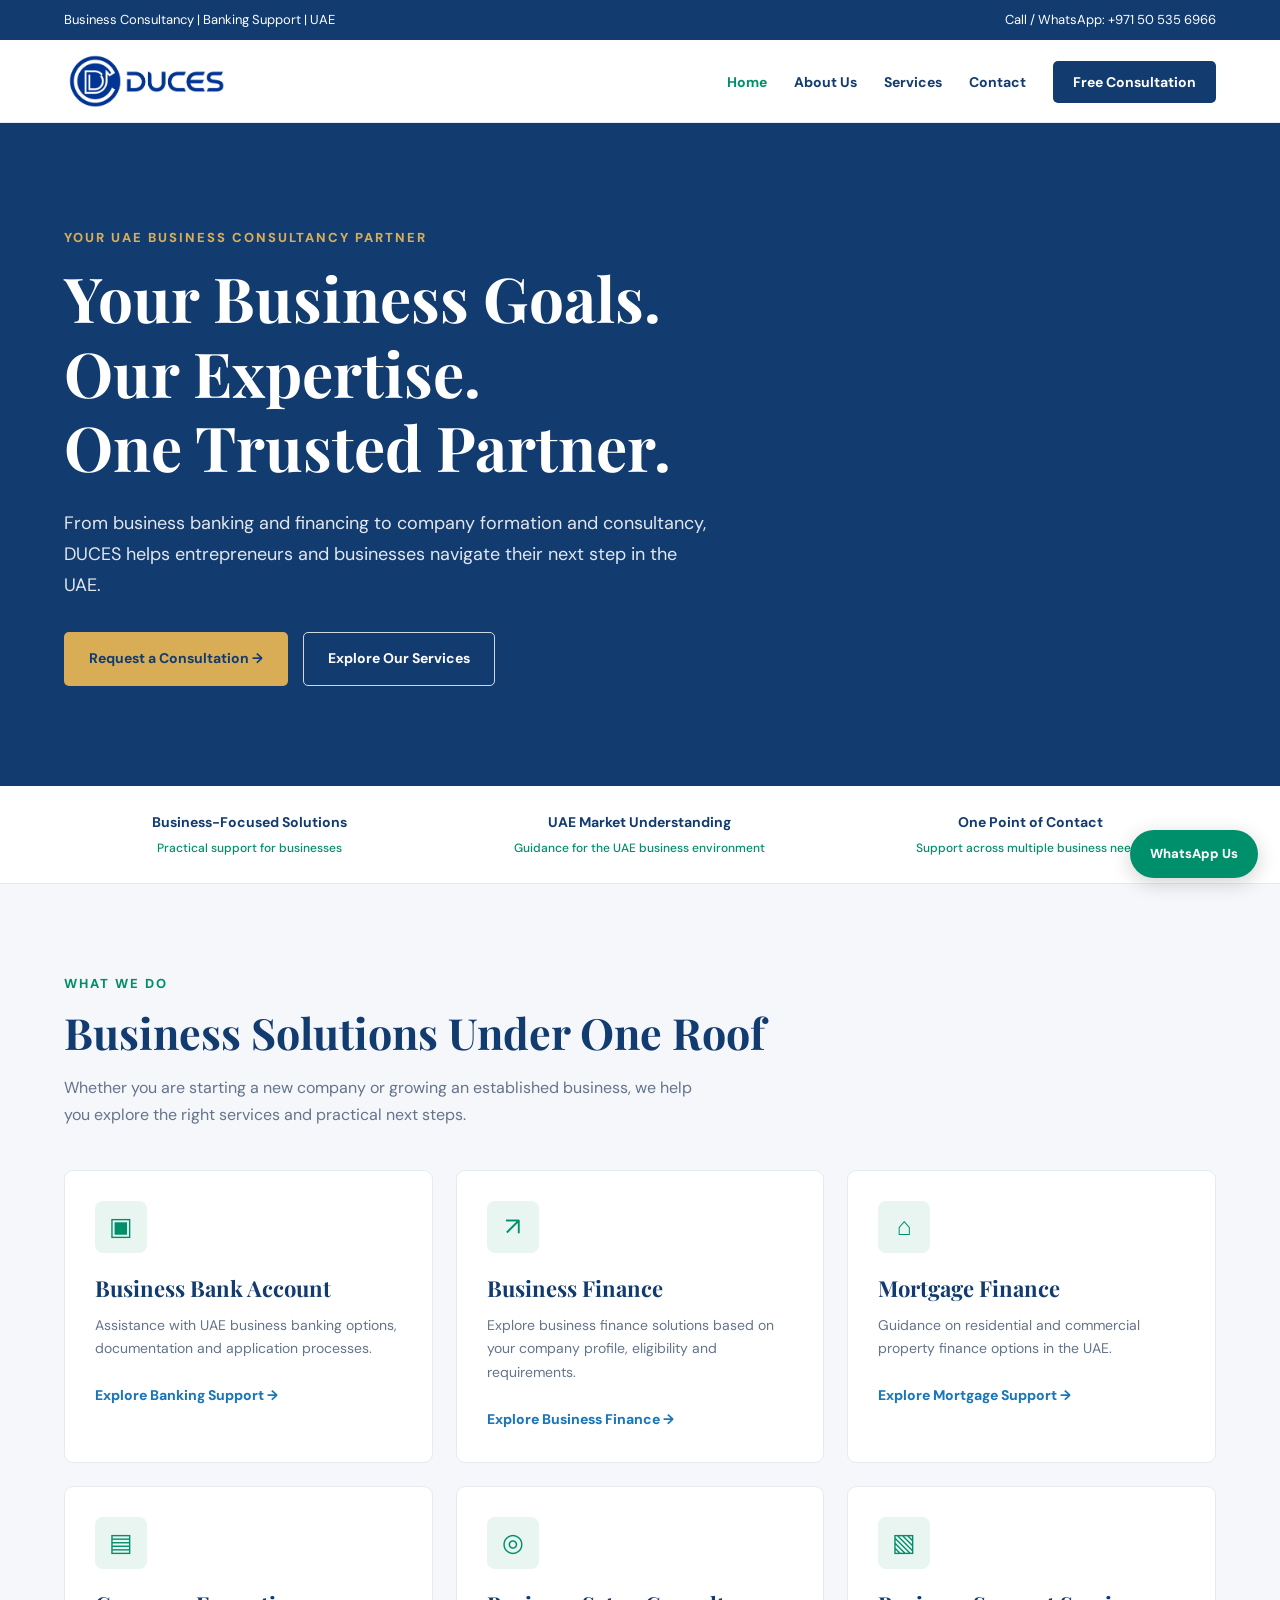
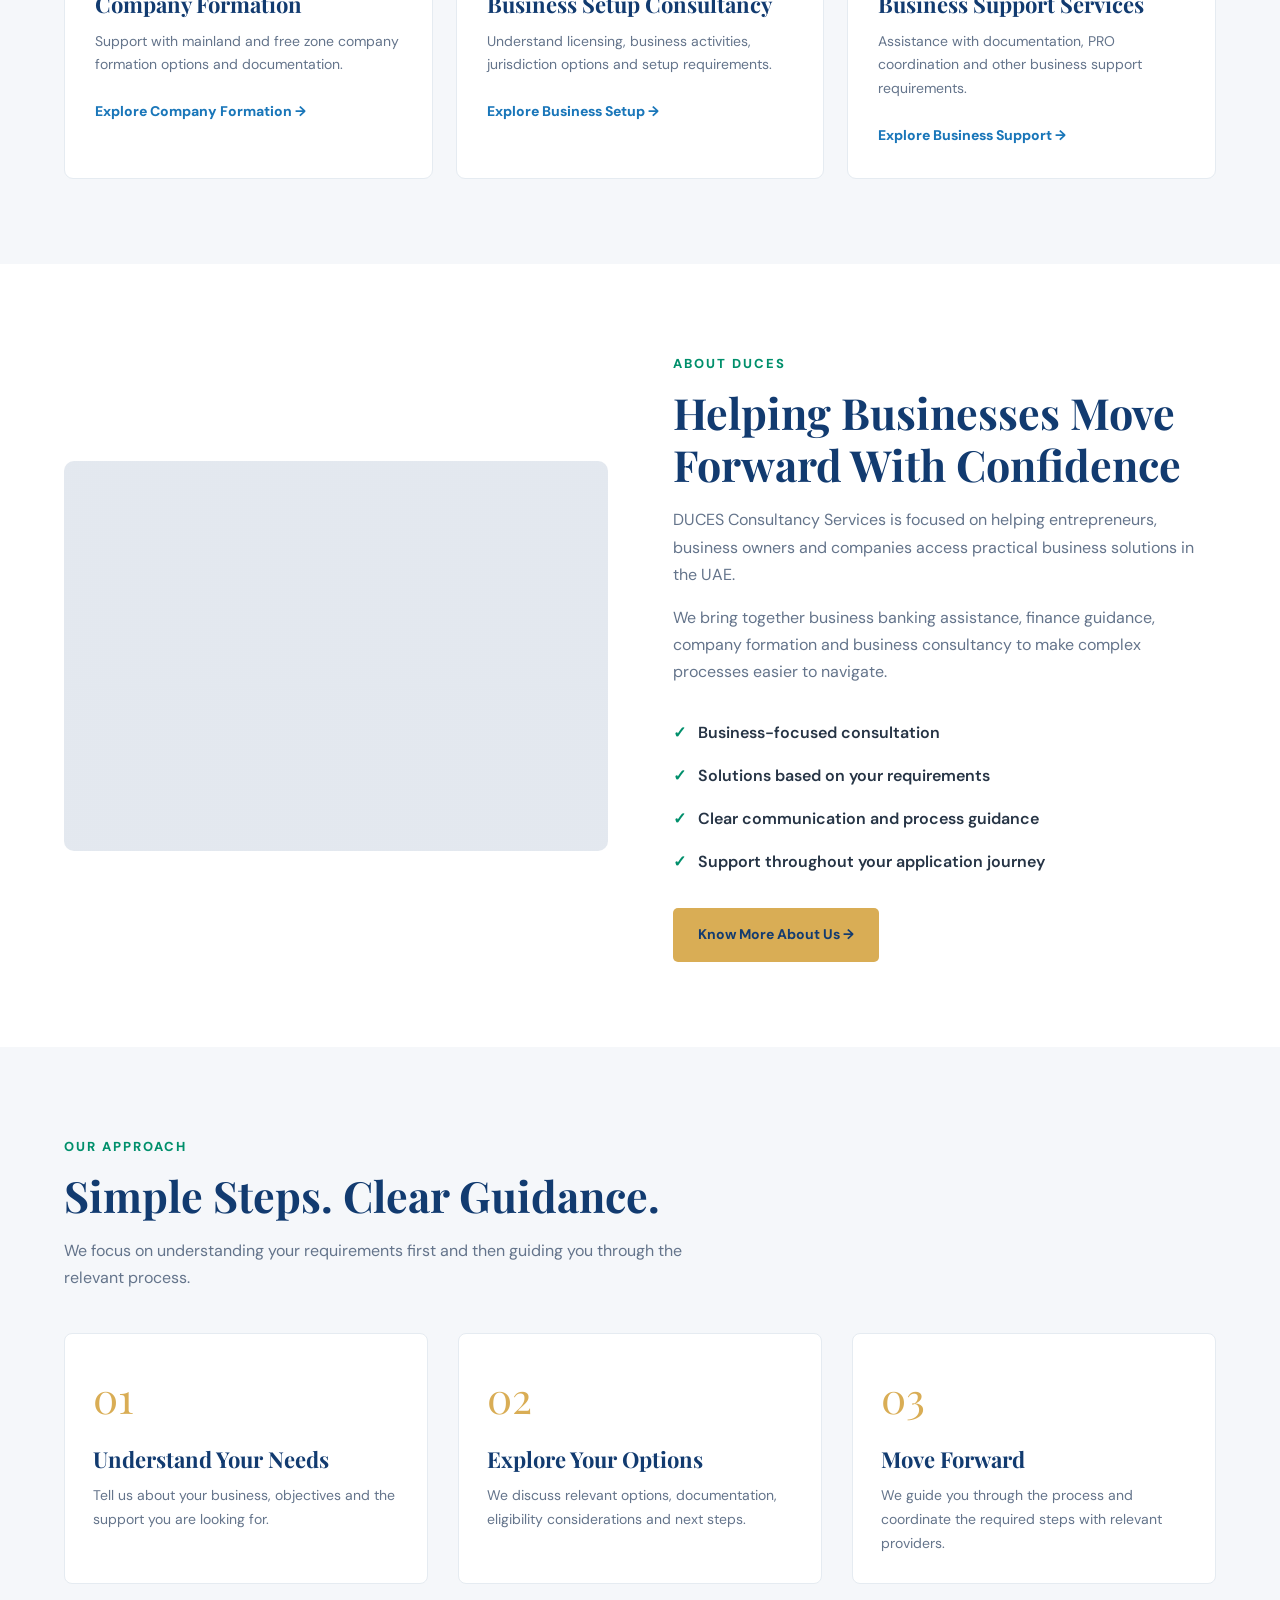
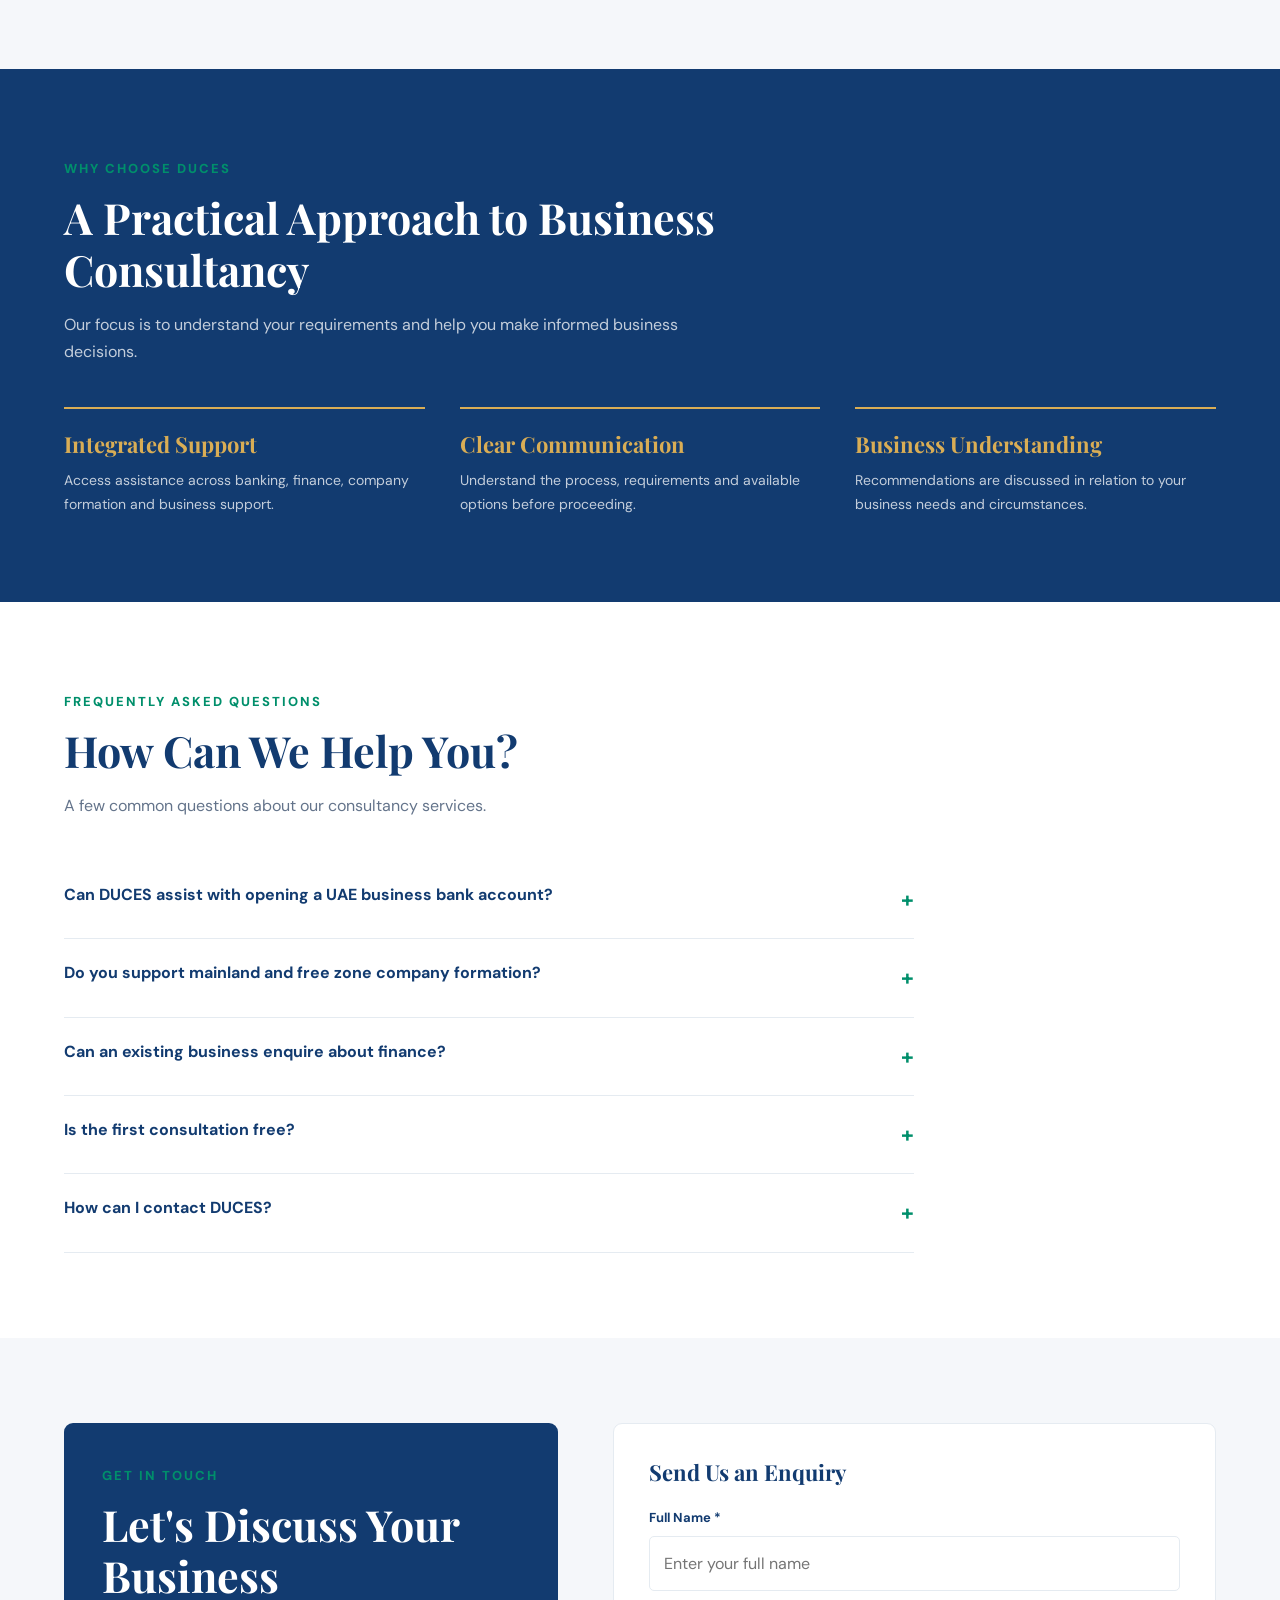
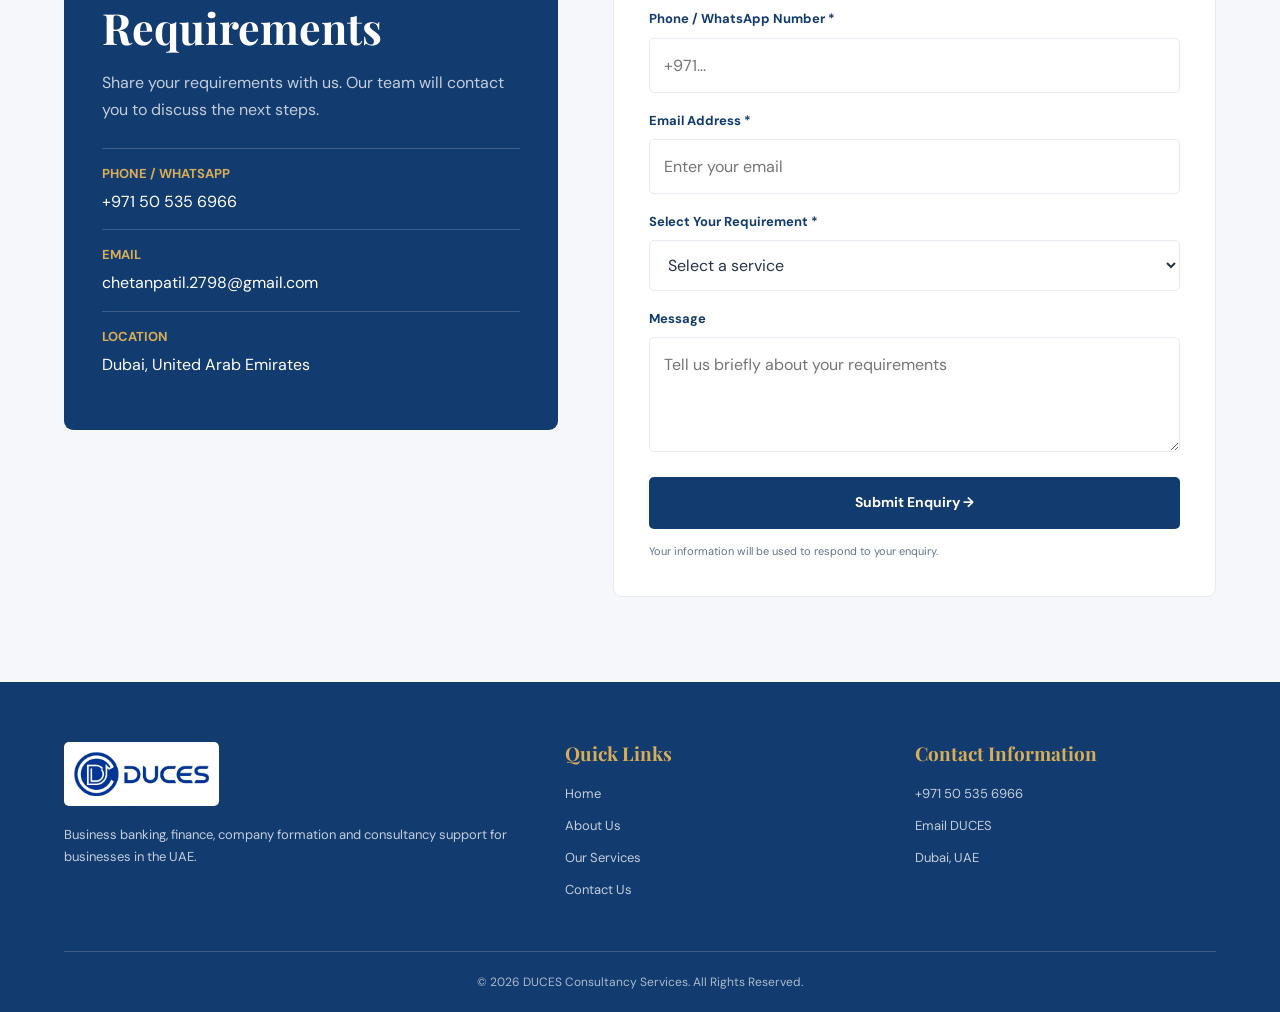
==== commit 24298288: "Update print statement from 'Hello' to 'Goodbye'" ====
--- a/index.html
+++ b/index.html
@@ -4,412 +4,1414 @@
 <head>
   <meta charset="UTF-8">
   <meta name="viewport" content="width=device-width, initial-scale=1.0">
+
+  <title>DUCES Consultancy Services | UAE Business Banking & Consultancy</title>
+
+  <meta name="description" content="DUCES Consultancy Services supports UAE businesses with business bank accounts, business finance, company formation and business consultancy.">
+
   <meta name="theme-color" content="#123B70">
-
-  <title>DUCES Consultancy Services | UAE Business Consultancy</title>
-  <meta name="description" content="Independent UAE business consultancy for business setup, banking and finance, accounting and tax, and PRO and visa support.">
 
   <link rel="preconnect" href="https://fonts.googleapis.com">
   <link rel="preconnect" href="https://fonts.gstatic.com" crossorigin>
-  <link href="https://fonts.googleapis.com/css2?family=Lato:wght@400;700;900&family=Libre+Baskerville:wght@400;700&display=swap" rel="stylesheet">
-
-  <link rel="stylesheet" href="style.css">
+  <link href="https://fonts.googleapis.com/css2?family=DM+Sans:wght@400;500;600;700;800&family=Playfair+Display:wght@500;600;700&display=swap" rel="stylesheet">
+
+  <style>
+    :root {
+      --royal: #123B70;
+      --blue: #1976B9;
+      --green: #008F6B;
+      --gold: #D9AD55;
+      --white: #FFFFFF;
+      --background: #F5F7FA;
+      --silver: #E5EBF1;
+      --text: #263445;
+      --muted: #64748B;
+
+      --heading: "Playfair Display", Georgia, serif;
+      --body: "DM Sans", Arial, sans-serif;
+    }
+
+    * {
+      margin: 0;
+      padding: 0;
+      box-sizing: border-box;
+    }
+
+    html {
+      scroll-behavior: smooth;
+      scroll-padding-top: 90px;
+    }
+
+    body {
+      font-family: var(--body);
+      color: var(--text);
+      background: var(--white);
+      line-height: 1.7;
+    }
+
+    img {
+      max-width: 100%;
+      display: block;
+    }
+
+    a {
+      color: inherit;
+      text-decoration: none;
+    }
+
+    button, input, select, textarea {
+      font: inherit;
+    }
+
+    .container {
+      width: min(1160px, 90%);
+      margin: auto;
+    }
+
+    .section {
+      padding: 85px 0;
+    }
+
+    .section-heading {
+      max-width: 720px;
+      margin-bottom: 42px;
+    }
+
+    .eyebrow {
+      display: inline-block;
+      color: var(--green);
+      font-size: 13px;
+      font-weight: 800;
+      letter-spacing: 2px;
+      text-transform: uppercase;
+      margin-bottom: 12px;
+    }
+
+    h1, h2, h3 {
+      font-family: var(--heading);
+      line-height: 1.2;
+      color: var(--royal);
+    }
+
+    h1 {
+      font-size: clamp(38px, 5vw, 62px);
+    }
+
+    h2 {
+      font-size: clamp(30px, 4vw, 43px);
+      margin-bottom: 15px;
+    }
+
+    h3 {
+      font-size: 22px;
+      margin-bottom: 12px;
+    }
+
+    p {
+      color: var(--muted);
+    }
+
+    .section-heading p {
+      max-width: 650px;
+    }
+
+    /* TOP BAR */
+
+    .topbar {
+      background: var(--royal);
+      color: var(--white);
+      padding: 9px 0;
+      font-size: 13px;
+    }
+
+    .topbar-content {
+      display: flex;
+      justify-content: space-between;
+      align-items: center;
+      gap: 15px;
+      flex-wrap: wrap;
+    }
+
+    .topbar a:hover {
+      color: var(--gold);
+    }
+
+    /* HEADER */
+
+    .header {
+      position: sticky;
+      top: 0;
+      z-index: 1000;
+      background: var(--white);
+      border-bottom: 1px solid var(--silver);
+    }
+
+    .navbar {
+      min-height: 82px;
+      display: flex;
+      justify-content: space-between;
+      align-items: center;
+      gap: 25px;
+    }
+
+    .brand img {
+      width: 165px;
+      height: auto;
+      max-height: 65px;
+      object-fit: contain;
+    }
+
+    .nav-links {
+      display: flex;
+      align-items: center;
+      gap: 27px;
+      list-style: none;
+    }
+
+    .nav-links a {
+      color: var(--royal);
+      font-size: 14px;
+      font-weight: 700;
+      transition: .2s;
+    }
+
+    .nav-links a:hover,
+    .nav-links a.active {
+      color: var(--green);
+    }
+
+    .nav-cta {
+      background: var(--royal);
+      color: var(--white) !important;
+      padding: 12px 20px;
+      border-radius: 5px;
+    }
+
+    .nav-cta:hover {
+      background: var(--green);
+    }
+
+    .menu-toggle {
+      display: none;
+      border: 1px solid var(--silver);
+      background: var(--white);
+      color: var(--royal);
+      padding: 9px 13px;
+      border-radius: 5px;
+      cursor: pointer;
+      font-weight: 700;
+    }
+
+    /* HERO */
+
+    .hero {
+      position: relative;
+      min-height: 610px;
+      display: flex;
+      align-items: center;
+      overflow: hidden;
+      background:
+        linear-gradient(90deg,
+          rgba(18,59,112,.97) 0%,
+          rgba(18,59,112,.90) 48%,
+          rgba(18,59,112,.45) 100%),
+        url("assets/difc-business-district.jpg") center/cover no-repeat,
+        var(--royal);
+    }
+
+    .hero-content {
+      max-width: 760px;
+      padding: 100px 0;
+      position: relative;
+      z-index: 2;
+    }
+
+    .hero .eyebrow {
+      color: var(--gold);
+    }
+
+    .hero h1 {
+      color: var(--white);
+      margin-bottom: 24px;
+    }
+
+    .hero-description {
+      color: rgba(255,255,255,.88);
+      font-size: 18px;
+      max-width: 650px;
+      margin-bottom: 32px;
+    }
+
+    .hero-buttons {
+      display: flex;
+      gap: 15px;
+      flex-wrap: wrap;
+    }
+
+    .btn {
+      display: inline-flex;
+      justify-content: center;
+      align-items: center;
+      gap: 8px;
+      padding: 14px 24px;
+      border-radius: 5px;
+      font-weight: 700;
+      font-size: 14px;
+      border: 1px solid transparent;
+      transition: .25s;
+      cursor: pointer;
+    }
+
+    .btn-gold {
+      background: var(--gold);
+      color: var(--royal);
+    }
+
+    .btn-gold:hover {
+      background: var(--white);
+    }
+
+    .btn-outline {
+      border-color: rgba(255,255,255,.8);
+      color: var(--white);
+    }
+
+    .btn-outline:hover {
+      background: var(--white);
+      color: var(--royal);
+    }
+
+    /* TRUST STRIP */
+
+    .trust-strip {
+      background: var(--white);
+      border-bottom: 1px solid var(--silver);
+    }
+
+    .trust-grid {
+      display: grid;
+      grid-template-columns: repeat(3, 1fr);
+      gap: 20px;
+      padding: 25px 0;
+    }
+
+    .trust-item {
+      text-align: center;
+      font-size: 14px;
+      font-weight: 700;
+      color: var(--royal);
+    }
+
+    .trust-item span {
+      display: block;
+      color: var(--green);
+      font-size: 12px;
+      font-weight: 500;
+      margin-top: 3px;
+    }
+
+    /* SERVICES */
+
+    .services-section {
+      background: var(--background);
+    }
+
+    .services-grid {
+      display: grid;
+      grid-template-columns: repeat(3, 1fr);
+      gap: 23px;
+    }
+
+    .service-card {
+      background: var(--white);
+      border: 1px solid var(--silver);
+      border-radius: 9px;
+      padding: 30px;
+      transition: .25s;
+    }
+
+    .service-card:hover {
+      transform: translateY(-5px);
+      border-color: var(--green);
+      box-shadow: 0 12px 30px rgba(18,59,112,.08);
+    }
+
+    .service-icon {
+      width: 52px;
+      height: 52px;
+      display: grid;
+      place-items: center;
+      border-radius: 8px;
+      background: #E9F5F1;
+      color: var(--green);
+      font-size: 25px;
+      margin-bottom: 22px;
+    }
+
+    .service-card p {
+      font-size: 14px;
+      margin-bottom: 20px;
+    }
+
+    .text-link {
+      color: var(--blue);
+      font-size: 14px;
+      font-weight: 800;
+    }
+
+    .text-link:hover {
+      color: var(--green);
+    }
+
+    /* ABOUT PREVIEW */
+
+    .about-grid {
+      display: grid;
+      grid-template-columns: 1fr 1fr;
+      gap: 65px;
+      align-items: center;
+    }
+
+    .about-image {
+      min-height: 390px;
+      border-radius: 10px;
+      overflow: hidden;
+      background:
+        linear-gradient(rgba(18,59,112,.08), rgba(18,59,112,.08)),
+        url("assets/duces-about.jpg") center/cover no-repeat,
+        var(--background);
+    }
+
+    .about-content p {
+      margin: 16px 0;
+    }
+
+    .check-list {
+      list-style: none;
+      margin: 25px 0;
+    }
+
+    .check-list li {
+      padding: 8px 0;
+      color: var(--text);
+      font-weight: 600;
+    }
+
+    .check-list li::before {
+      content: "✓";
+      color: var(--green);
+      font-weight: 800;
+      margin-right: 12px;
+    }
+
+    /* PROCESS */
+
+    .process-section {
+      background: var(--background);
+    }
+
+    .process-grid {
+      display: grid;
+      grid-template-columns: repeat(3, 1fr);
+      gap: 30px;
+    }
+
+    .process-card {
+      padding: 28px;
+      background: var(--white);
+      border: 1px solid var(--silver);
+      border-radius: 8px;
+    }
+
+    .process-number {
+      font-family: var(--heading);
+      font-size: 42px;
+      color: var(--gold);
+      margin-bottom: 12px;
+    }
+
+    .process-card p {
+      font-size: 14px;
+    }
+
+    /* WHY DUCES */
+
+    .why-section {
+      background: var(--royal);
+      color: var(--white);
+    }
+
+    .why-section h2,
+    .why-section h3 {
+      color: var(--white);
+    }
+
+    .why-section .section-heading p {
+      color: rgba(255,255,255,.75);
+    }
+
+    .why-grid {
+      display: grid;
+      grid-template-columns: repeat(3, 1fr);
+      gap: 35px;
+    }
+
+    .why-card {
+      border-top: 2px solid var(--gold);
+      padding-top: 22px;
+    }
+
+    .why-card h3 {
+      color: var(--gold);
+    }
+
+    .why-card p {
+      color: rgba(255,255,255,.75);
+      font-size: 14px;
+    }
+
+    /* FAQ */
+
+    .faq-list {
+      max-width: 850px;
+    }
+
+    .faq-item {
+      border-bottom: 1px solid var(--silver);
+      padding: 20px 0;
+    }
+
+    .faq-item summary {
+      cursor: pointer;
+      list-style: none;
+      color: var(--royal);
+      font-weight: 700;
+      display: flex;
+      justify-content: space-between;
+      gap: 15px;
+    }
+
+    .faq-item summary::-webkit-details-marker {
+      display: none;
+    }
+
+    .faq-item summary::after {
+      content: "+";
+      color: var(--green);
+      font-size: 22px;
+    }
+
+    .faq-item[open] summary::after {
+      content: "−";
+    }
+
+    .faq-item p {
+      padding-top: 12px;
+      font-size: 14px;
+    }
+
+    /* CONTACT */
+
+    .contact-section {
+      background: var(--background);
+    }
+
+    .contact-grid {
+      display: grid;
+      grid-template-columns: .9fr 1.1fr;
+      gap: 55px;
+      align-items: start;
+    }
+
+    .contact-info {
+      background: var(--royal);
+      color: var(--white);
+      padding: 38px;
+      border-radius: 9px;
+    }
+
+    .contact-info h2 {
+      color: var(--white);
+    }
+
+    .contact-info p {
+      color: rgba(255,255,255,.75);
+      margin: 15px 0 25px;
+    }
+
+    .contact-detail {
+      padding: 14px 0;
+      border-top: 1px solid rgba(255,255,255,.18);
+    }
+
+    .contact-detail strong {
+      display: block;
+      color: var(--gold);
+      font-size: 13px;
+      margin-bottom: 3px;
+    }
+
+    .contact-detail a {
+      color: var(--white);
+      overflow-wrap: anywhere;
+    }
+
+    .contact-form {
+      background: var(--white);
+      padding: 35px;
+      border: 1px solid var(--silver);
+      border-radius: 9px;
+    }
+
+    .contact-form h3 {
+      margin-bottom: 22px;
+    }
+
+    .form-group {
+      margin-bottom: 17px;
+    }
+
+    .form-group label {
+      display: block;
+      color: var(--royal);
+      font-size: 13px;
+      font-weight: 700;
+      margin-bottom: 7px;
+    }
+
+    .form-group input,
+    .form-group select,
+    .form-group textarea {
+      width: 100%;
+      padding: 13px 14px;
+      border: 1px solid var(--silver);
+      border-radius: 5px;
+      background: var(--white);
+      color: var(--text);
+      outline: none;
+    }
+
+    .form-group input:focus,
+    .form-group select:focus,
+    .form-group textarea:focus {
+      border-color: var(--green);
+      box-shadow: 0 0 0 3px rgba(0,143,107,.10);
+    }
+
+    .form-group textarea {
+      min-height: 115px;
+      resize: vertical;
+    }
+
+    .submit-btn {
+      width: 100%;
+      border: none;
+      background: var(--royal);
+      color: var(--white);
+    }
+
+    .submit-btn:hover {
+      background: var(--green);
+    }
+
+    .form-note {
+      font-size: 11px;
+      margin-top: 13px;
+    }
+
+    /* FOOTER */
+
+    .footer {
+      background: #123B70;
+      color: var(--white);
+      padding: 60px 0 20px;
+    }
+
+    .footer-grid {
+      display: grid;
+      grid-template-columns: 1.5fr 1fr 1fr;
+      gap: 50px;
+      padding-bottom: 40px;
+    }
+
+    .footer h3 {
+      color: var(--gold);
+      font-size: 19px;
+      margin-bottom: 18px;
+    }
+
+    .footer p,
+    .footer li,
+    .footer a {
+      color: rgba(255,255,255,.75);
+      font-size: 13px;
+    }
+
+    .footer ul {
+      list-style: none;
+    }
+
+    .footer li {
+      margin-bottom: 10px;
+    }
+
+    .footer a:hover {
+      color: var(--gold);
+    }
+
+    .footer-brand img {
+      width: 155px;
+      background: var(--white);
+      padding: 5px;
+      border-radius: 5px;
+      margin-bottom: 18px;
+    }
+
+    .footer-bottom {
+      border-top: 1px solid rgba(255,255,255,.18);
+      padding-top: 20px;
+      text-align: center;
+      font-size: 12px;
+      color: rgba(255,255,255,.65);
+    }
+
+    /* WHATSAPP */
+
+    .whatsapp-float {
+      position: fixed;
+      bottom: 22px;
+      right: 22px;
+      z-index: 1100;
+      background: var(--green);
+      color: var(--white);
+      padding: 13px 20px;
+      border-radius: 50px;
+      font-size: 13px;
+      font-weight: 800;
+      box-shadow: 0 5px 20px rgba(0,0,0,.18);
+    }
+
+    .whatsapp-float:hover {
+      background: var(--royal);
+    }
+
+    /* RESPONSIVE */
+
+    @media (max-width: 950px) {
+      .nav-links {
+        gap: 15px;
+      }
+
+      .services-grid {
+        grid-template-columns: repeat(2, 1fr);
+      }
+    }
+
+    @media (max-width: 760px) {
+      .section {
+        padding: 60px 0;
+      }
+
+      .topbar-content {
+        justify-content: center;
+        text-align: center;
+      }
+
+      .navbar {
+        min-height: 72px;
+      }
+
+      .menu-toggle {
+        display: block;
+      }
+
+      .nav-links {
+        display: none;
+        position: absolute;
+        top: 72px;
+        left: 0;
+        width: 100%;
+        background: var(--white);
+        padding: 20px 5%;
+        flex-direction: column;
+        align-items: stretch;
+        border-bottom: 1px solid var(--silver);
+      }
+
+      .nav-links.show {
+        display: flex;
+      }
+
+      .nav-links a {
+        display: block;
+        padding: 8px 0;
+      }
+
+      .nav-links .nav-cta {
+        text-align: center;
+        padding: 12px;
+      }
+
+      .hero {
+        min-height: 540px;
+      }
+
+      .hero-content {
+        padding: 75px 0;
+      }
+
+      .hero-description {
+        font-size: 16px;
+      }
+
+      .trust-grid {
+        grid-template-columns: 1fr;
+        gap: 15px;
+      }
+
+      .services-grid,
+      .about-grid,
+      .process-grid,
+      .why-grid,
+      .contact-grid,
+      .footer-grid {
+        grid-template-columns: 1fr;
+      }
+
+      .about-grid {
+        gap: 30px;
+      }
+
+      .about-image {
+        min-height: 260px;
+      }
+
+      .contact-info,
+      .contact-form {
+        padding: 25px;
+      }
+
+      .footer-grid {
+        gap: 30px;
+      }
+    }
+
+    @media (prefers-reduced-motion: reduce) {
+      html {
+        scroll-behavior: auto;
+      }
+
+      *, *::before, *::after {
+        transition: none !important;
+      }
+    }
+  </style>
 </head>
 
 <body>
 
-<header class="site-header">
-  <div class="container header-inner">
-
-    <a class="brand" href="index.html" aria-label="DUCES Home">
-      <img src="assets/duces-logo.jpg" alt="DUCES Consultancy Services">
-    </a>
-
-    <nav class="main-nav" aria-label="Main navigation">
-      <a class="active" href="index.html">Home</a>
-      <a href="business-setup.html">Business Setup</a>
-      <a href="banking-finance.html">Banking &amp; Finance</a>
-      <a href="accounting-tax.html">Accounting &amp; Tax</a>
-      <a href="pro-visa.html">PRO &amp; Visa</a>
-      <a href="contact.html">Contact</a>
-    </nav>
-
-    <details class="mobile-menu">
-      <summary>Menu</summary>
-      <nav class="mobile-links" aria-label="Mobile navigation">
-        <a href="index.html">Home</a>
-        <a href="business-setup.html">Business Setup</a>
-        <a href="banking-finance.html">Banking &amp; Finance</a>
-        <a href="accounting-tax.html">Accounting &amp; Tax</a>
-        <a href="pro-visa.html">PRO &amp; Visa</a>
-        <a href="contact.html">Contact</a>
+  <!-- TOP BAR -->
+  <div class="topbar">
+    <div class="container topbar-content">
+      <span>Business Consultancy | Banking Support | UAE</span>
+      <span>
+        Call / WhatsApp:
+        <a href="tel:+971505356966">+971 50 535 6966</a>
+      </span>
+    </div>
+  </div>
+
+  <!-- HEADER -->
+  <header class="header">
+    <div class="container navbar">
+
+      <a href="index.html" class="brand" aria-label="DUCES Home">
+        <img src="assets/duces-logo.jpg" alt="DUCES Consultancy Services">
+      </a>
+
+      <button class="menu-toggle"
+              id="menuToggle"
+              aria-expanded="false"
+              aria-controls="mainMenu">
+        ☰ Menu
+      </button>
+
+      <nav aria-label="Main navigation">
+        <ul class="nav-links" id="mainMenu">
+          <li><a href="index.html" class="active">Home</a></li>
+          <li><a href="about.html">About Us</a></li>
+          <li><a href="services.html">Services</a></li>
+          <li><a href="contact.html">Contact</a></li>
+          <li>
+            <a href="#contact" class="nav-cta">Free Consultation</a>
+          </li>
+        </ul>
       </nav>
-    </details>
-
-  </div>
-</header>
-
-<main>
-
-  <!-- HERO -->
-  <section class="hero">
-    <div class="container hero-content">
-
-      <span class="eyebrow">DUCES Consultancy Services · UAE</span>
-
-      <h1>Your Business in the UAE.<br>Guided at Every Step.</h1>
-
-      <p>
-        Practical business consultancy for company formation,
-        banking and finance, accounting and tax, and corporate
-        administrative support.
-      </p>
-
-      <a class="button button-primary" href="contact.html">
-        Discuss Your Requirements
-      </a>
-
-      <div class="hero-trust">
-        <span>Business Setup</span>
-        <span>Banking &amp; Finance</span>
-        <span>Accounting &amp; Tax</span>
-        <span>PRO &amp; Visa</span>
+
+    </div>
+  </header>
+
+  <main>
+
+    <!-- HERO SECTION -->
+    <section class="hero">
+      <div class="container">
+        <div class="hero-content">
+
+          <span class="eyebrow">
+            Your UAE Business Consultancy Partner
+          </span>
+
+          <h1>
+            Your Business Goals.<br>
+            Our Expertise.<br>
+            One Trusted Partner.
+          </h1>
+
+          <p class="hero-description">
+            From business banking and financing to company formation
+            and consultancy, DUCES helps entrepreneurs and businesses
+            navigate their next step in the UAE.
+          </p>
+
+          <div class="hero-buttons">
+            <a href="#contact" class="btn btn-gold">
+              Request a Consultation →
+            </a>
+
+            <a href="services.html" class="btn btn-outline">
+              Explore Our Services
+            </a>
+          </div>
+
+        </div>
       </div>
-
-    </div>
-  </section>
-
-  <!-- INTRODUCTION -->
-  <section class="section">
-    <div class="container two-column">
-
-      <div class="section-image">
-        <img
-          src="https://images.unsplash.com/photo-1497366811353-6870744d04b2?auto=format&fit=crop&w=1100&q=85"
-          alt="Professional business office"
-          loading="lazy">
+    </section>
+
+    <!-- TRUST STRIP -->
+    <section class="trust-strip">
+      <div class="container trust-grid">
+
+        <div class="trust-item">
+          Business-Focused Solutions
+          <span>Practical support for businesses</span>
+        </div>
+
+        <div class="trust-item">
+          UAE Market Understanding
+          <span>Guidance for the UAE business environment</span>
+        </div>
+
+        <div class="trust-item">
+          One Point of Contact
+          <span>Support across multiple business needs</span>
+        </div>
+
       </div>
-
-      <div class="section-content">
-        <span class="eyebrow">About DUCES</span>
-
-        <h2>Clear Guidance. Practical Business Support.</h2>
-
-        <p>
-          DUCES Consultancy Services is an independent UAE business
-          consultancy supporting entrepreneurs, investors and
-          established businesses.
-        </p>
-
-        <p>
-          We help clients understand business setup options,
-          banking requirements, accounting responsibilities and
-          corporate administrative processes.
-        </p>
-
-        <p>
-          From the initial requirement to the next stage of business,
-          our approach is focused on clarity, coordination and
-          practical guidance.
-        </p>
-
-        <a class="text-link" href="business-setup.html">
-          Explore our services →
-        </a>
-      </div>
-
-    </div>
-  </section>
-
-  <!-- FOUR SERVICE DIVISIONS -->
-  <section class="section section-light">
-    <div class="container">
-
-      <div class="section-heading">
-        <span class="eyebrow">What We Do</span>
-        <h2>Our Consultancy Services</h2>
-        <p>
-          Four principal service divisions to support different
-          stages of your UAE business journey.
-        </p>
-      </div>
-
-      <div class="service-grid">
-
-        <article class="service-card">
-          <img
-            src="https://images.unsplash.com/photo-1486406146926-c627a92ad1ab?auto=format&fit=crop&w=800&q=85"
-            alt="Modern commercial buildings"
-            loading="lazy">
-
-          <div class="service-card-content">
-            <span class="service-number">01</span>
-            <h3>Business Setup</h3>
-            <p>
-              Mainland, Free Zone and Offshore company formation
-              guidance and documentation coordination.
-            </p>
-            <a class="text-link" href="business-setup.html">
+    </section>
+
+    <!-- SERVICES -->
+    <section class="section services-section" id="services">
+      <div class="container">
+
+        <div class="section-heading">
+          <span class="eyebrow">What We Do</span>
+          <h2>Business Solutions Under One Roof</h2>
+          <p>
+            Whether you are starting a new company or growing an
+            established business, we help you explore the right
+            services and practical next steps.
+          </p>
+        </div>
+
+        <div class="services-grid">
+
+          <article class="service-card">
+            <div class="service-icon">▣</div>
+            <h3>Business Bank Account</h3>
+            <p>
+              Assistance with UAE business banking options,
+              documentation and application processes.
+            </p>
+            <a href="services.html#business-banking" class="text-link">
+              Explore Banking Support →
+            </a>
+          </article>
+
+          <article class="service-card">
+            <div class="service-icon">↗</div>
+            <h3>Business Finance</h3>
+            <p>
+              Explore business finance solutions based on your
+              company profile, eligibility and requirements.
+            </p>
+            <a href="services.html#business-finance" class="text-link">
+              Explore Business Finance →
+            </a>
+          </article>
+
+          <article class="service-card">
+            <div class="service-icon">⌂</div>
+            <h3>Mortgage Finance</h3>
+            <p>
+              Guidance on residential and commercial property
+              finance options in the UAE.
+            </p>
+            <a href="services.html#mortgage" class="text-link">
+              Explore Mortgage Support →
+            </a>
+          </article>
+
+          <article class="service-card">
+            <div class="service-icon">▤</div>
+            <h3>Company Formation</h3>
+            <p>
+              Support with mainland and free zone company
+              formation options and documentation.
+            </p>
+            <a href="services.html#company-formation" class="text-link">
+              Explore Company Formation →
+            </a>
+          </article>
+
+          <article class="service-card">
+            <div class="service-icon">◎</div>
+            <h3>Business Setup Consultancy</h3>
+            <p>
+              Understand licensing, business activities,
+              jurisdiction options and setup requirements.
+            </p>
+            <a href="services.html#business-setup" class="text-link">
               Explore Business Setup →
             </a>
-          </div>
-        </article>
-
-        <article class="service-card">
-          <img
-            src="https://images.unsplash.com/photo-1444653614773-995cb1ef9efa?auto=format&fit=crop&w=800&q=85"
-            alt="Financial workspace"
-            loading="lazy">
-
-          <div class="service-card-content">
-            <span class="service-number">02</span>
-            <h3>Banking &amp; Finance</h3>
-            <p>
-              Business bank account assistance, business finance
-              enquiries and payment solution support.
-            </p>
-            <a class="text-link" href="banking-finance.html">
-              Explore Banking &amp; Finance →
+          </article>
+
+          <article class="service-card">
+            <div class="service-icon">▧</div>
+            <h3>Business Support Services</h3>
+            <p>
+              Assistance with documentation, PRO coordination
+              and other business support requirements.
+            </p>
+            <a href="services.html#business-support" class="text-link">
+              Explore Business Support →
+            </a>
+          </article>
+
+        </div>
+      </div>
+    </section>
+
+    <!-- ABOUT PREVIEW -->
+    <section class="section">
+      <div class="container about-grid">
+
+        <div class="about-image" role="img"
+             aria-label="DUCES UAE business consultancy visual">
+        </div>
+
+        <div class="about-content">
+
+          <span class="eyebrow">About DUCES</span>
+
+          <h2>Helping Businesses Move Forward With Confidence</h2>
+
+          <p>
+            DUCES Consultancy Services is focused on helping
+            entrepreneurs, business owners and companies access
+            practical business solutions in the UAE.
+          </p>
+
+          <p>
+            We bring together business banking assistance,
+            finance guidance, company formation and business
+            consultancy to make complex processes easier to navigate.
+          </p>
+
+          <ul class="check-list">
+            <li>Business-focused consultation</li>
+            <li>Solutions based on your requirements</li>
+            <li>Clear communication and process guidance</li>
+            <li>Support throughout your application journey</li>
+          </ul>
+
+          <a href="about.html" class="btn btn-gold">
+            Know More About Us →
+          </a>
+
+        </div>
+      </div>
+    </section>
+
+    <!-- HOW IT WORKS -->
+    <section class="section process-section">
+      <div class="container">
+
+        <div class="section-heading">
+          <span class="eyebrow">Our Approach</span>
+          <h2>Simple Steps. Clear Guidance.</h2>
+          <p>
+            We focus on understanding your requirements first
+            and then guiding you through the relevant process.
+          </p>
+        </div>
+
+        <div class="process-grid">
+
+          <article class="process-card">
+            <div class="process-number">01</div>
+            <h3>Understand Your Needs</h3>
+            <p>
+              Tell us about your business, objectives and
+              the support you are looking for.
+            </p>
+          </article>
+
+          <article class="process-card">
+            <div class="process-number">02</div>
+            <h3>Explore Your Options</h3>
+            <p>
+              We discuss relevant options, documentation,
+              eligibility considerations and next steps.
+            </p>
+          </article>
+
+          <article class="process-card">
+            <div class="process-number">03</div>
+            <h3>Move Forward</h3>
+            <p>
+              We guide you through the process and coordinate
+              the required steps with relevant providers.
+            </p>
+          </article>
+
+        </div>
+      </div>
+    </section>
+
+    <!-- WHY DUCES -->
+    <section class="section why-section">
+      <div class="container">
+
+        <div class="section-heading">
+          <span class="eyebrow">Why Choose DUCES</span>
+          <h2>A Practical Approach to Business Consultancy</h2>
+          <p>
+            Our focus is to understand your requirements and
+            help you make informed business decisions.
+          </p>
+        </div>
+
+        <div class="why-grid">
+
+          <article class="why-card">
+            <h3>Integrated Support</h3>
+            <p>
+              Access assistance across banking, finance,
+              company formation and business support.
+            </p>
+          </article>
+
+          <article class="why-card">
+            <h3>Clear Communication</h3>
+            <p>
+              Understand the process, requirements and
+              available options before proceeding.
+            </p>
+          </article>
+
+          <article class="why-card">
+            <h3>Business Understanding</h3>
+            <p>
+              Recommendations are discussed in relation
+              to your business needs and circumstances.
+            </p>
+          </article>
+
+        </div>
+      </div>
+    </section>
+
+    <!-- FAQ -->
+    <section class="section" id="faq">
+      <div class="container">
+
+        <div class="section-heading">
+          <span class="eyebrow">Frequently Asked Questions</span>
+          <h2>How Can We Help You?</h2>
+          <p>
+            A few common questions about our consultancy services.
+          </p>
+        </div>
+
+        <div class="faq-list">
+
+          <details class="faq-item">
+            <summary>
+              Can DUCES assist with opening a UAE business bank account?
+            </summary>
+            <p>
+              Yes. We provide guidance on banking options,
+              documentation and application processes.
+              Final approval remains with the bank.
+            </p>
+          </details>
+
+          <details class="faq-item">
+            <summary>
+              Do you support mainland and free zone company formation?
+            </summary>
+            <p>
+              We provide consultancy on mainland and free zone
+              setup options, including activity and jurisdiction
+              considerations.
+            </p>
+          </details>
+
+          <details class="faq-item">
+            <summary>
+              Can an existing business enquire about finance?
+            </summary>
+            <p>
+              Yes. Existing businesses can contact us to discuss
+              their requirements and explore potential finance
+              options subject to lender criteria.
+            </p>
+          </details>
+
+          <details class="faq-item">
+            <summary>
+              Is the first consultation free?
+            </summary>
+            <p>
+              You can contact our team for an initial discussion
+              about your requirements and the services you need.
+            </p>
+          </details>
+
+          <details class="faq-item">
+            <summary>
+              How can I contact DUCES?
+            </summary>
+            <p>
+              You can submit the enquiry form, call us or
+              contact our team directly through WhatsApp.
+            </p>
+          </details>
+
+        </div>
+      </div>
+    </section>
+
+    <!-- CONTACT -->
+    <section class="section contact-section" id="contact">
+      <div class="container contact-grid">
+
+        <div class="contact-info">
+
+          <span class="eyebrow">Get In Touch</span>
+
+          <h2>Let's Discuss Your Business Requirements</h2>
+
+          <p>
+            Share your requirements with us. Our team will
+            contact you to discuss the next steps.
+          </p>
+
+          <div class="contact-detail">
+            <strong>PHONE / WHATSAPP</strong>
+            <a href="tel:+971505356966">
+              +971 50 535 6966
             </a>
           </div>
-        </article>
-
-        <article class="service-card">
-          <img
-            src="https://images.unsplash.com/photo-1554224155-6726b3ff858f?auto=format&fit=crop&w=800&q=85"
-            alt="Accounting and financial records"
-            loading="lazy">
-
-          <div class="service-card-content">
-            <span class="service-number">03</span>
-            <h3>Accounting &amp; Tax</h3>
-            <p>
-              Bookkeeping, VAT, Corporate Tax and accounting
-              compliance support.
-            </p>
-            <a class="text-link" href="accounting-tax.html">
-              Explore Accounting &amp; Tax →
+
+          <div class="contact-detail">
+            <strong>EMAIL</strong>
+            <a href="mailto:chetanpatil.2798@gmail.com">
+              chetanpatil.2798@gmail.com
             </a>
           </div>
-        </article>
-
-        <article class="service-card">
-          <img
-            src="https://images.unsplash.com/photo-1450101499163-c8848c66ca85?auto=format&fit=crop&w=800&q=85"
-            alt="Corporate documents and administration"
-            loading="lazy">
-
-          <div class="service-card-content">
-            <span class="service-number">04</span>
-            <h3>PRO &amp; Visa</h3>
-            <p>
-              Visa documentation, Emirates ID and corporate
-              administrative coordination.
-            </p>
-            <a class="text-link" href="pro-visa.html">
-              Explore PRO &amp; Visa →
-            </a>
+
+          <div class="contact-detail">
+            <strong>LOCATION</strong>
+            <span>Dubai, United Arab Emirates</span>
           </div>
-        </article>
+
+        </div>
+
+        <div class="contact-form">
+
+          <h3>Send Us an Enquiry</h3>
+
+          <form
+            action="https://formsubmit.co/chetanpatil.2798@gmail.com"
+            method="POST">
+
+            <input type="hidden" name="_subject"
+                   value="New DUCES Website Enquiry">
+
+            <input type="hidden" name="_template"
+                   value="table">
+
+            <input type="hidden" name="_captcha"
+                   value="true">
+
+            <input type="hidden" name="_next"
+                   value="thank-you.html">
+
+            <div class="form-group">
+              <label for="fullName">Full Name *</label>
+              <input type="text" id="fullName"
+                     name="Full Name"
+                     placeholder="Enter your full name"
+                     autocomplete="name"
+                     required>
+            </div>
+
+            <div class="form-group">
+              <label for="phone">Phone / WhatsApp Number *</label>
+              <input type="tel" id="phone"
+                     name="Phone Number"
+                     placeholder="+971..."
+                     autocomplete="tel"
+                     required>
+            </div>
+
+            <div class="form-group">
+              <label for="email">Email Address *</label>
+              <input type="email" id="email"
+                     name="Email Address"
+                     placeholder="Enter your email"
+                     autocomplete="email"
+                     required>
+            </div>
+
+            <div class="form-group">
+              <label for="service">Select Your Requirement *</label>
+              <select id="service" name="Service Required" required>
+                <option value="">Select a service</option>
+                <option>Business Bank Account</option>
+                <option>Business Finance</option>
+                <option>Mortgage Finance</option>
+                <option>Company Formation</option>
+                <option>Business Setup Consultancy</option>
+                <option>Business Support Services</option>
+                <option>Other Enquiry</option>
+              </select>
+            </div>
+
+            <div class="form-group">
+              <label for="message">Message</label>
+              <textarea id="message"
+                        name="Message"
+                        placeholder="Tell us briefly about your requirements"></textarea>
+            </div>
+
+            <button type="submit" class="btn submit-btn">
+              Submit Enquiry →
+            </button>
+
+            <p class="form-note">
+              Your information will be used to respond to
+              your enquiry.
+            </p>
+
+          </form>
+        </div>
 
       </div>
+    </section>
+
+  </main>
+
+  <!-- FOOTER -->
+  <footer class="footer">
+    <div class="container">
+
+      <div class="footer-grid">
+
+        <div class="footer-brand">
+          <a href="index.html">
+            <img src="assets/duces-logo.jpg"
+                 alt="DUCES Consultancy Services">
+          </a>
+
+          <p>
+            Business banking, finance, company formation
+            and consultancy support for businesses in the UAE.
+          </p>
+        </div>
+
+        <div>
+          <h3>Quick Links</h3>
+          <ul>
+            <li><a href="index.html">Home</a></li>
+            <li><a href="about.html">About Us</a></li>
+            <li><a href="services.html">Our Services</a></li>
+            <li><a href="contact.html">Contact Us</a></li>
+          </ul>
+        </div>
+
+        <div>
+          <h3>Contact Information</h3>
+          <ul>
+            <li>
+              <a href="tel:+971505356966">
+                +971 50 535 6966
+              </a>
+            </li>
+            <li>
+              <a href="mailto:chetanpatil.2798@gmail.com">
+                Email DUCES
+              </a>
+            </li>
+            <li>Dubai, UAE</li>
+          </ul>
+        </div>
+
+      </div>
+
+      <div class="footer-bottom">
+        © <span id="year"></span> DUCES Consultancy Services.
+        All Rights Reserved.
+      </div>
+
     </div>
-  </section>
-
-  <!-- BUSINESS SETUP OPTIONS -->
-  <section class="section">
-    <div class="container">
-
-      <div class="section-heading">
-        <span class="eyebrow">Company Formation</span>
-        <h2>Choose the Right Business Setup Route</h2>
-        <p>
-          Explore the three broad UAE company formation routes.
-          The appropriate structure depends on your activity,
-          ownership, operational needs and jurisdiction.
-        </p>
-      </div>
-
-      <div class="setup-grid">
-
-        <article class="setup-card">
-          <span class="setup-label">UAE Local Market</span>
-          <h3>Mainland</h3>
-          <p>
-            For businesses considering operations within the
-            UAE Mainland framework.
-          </p>
-          <a class="text-link" href="business-setup.html#mainland">
-            View Mainland options →
-          </a>
-        </article>
-
-        <article class="setup-card">
-          <span class="setup-label">Free Zone Authorities</span>
-          <h3>Free Zone</h3>
-          <p>
-            Explore available Free Zone authorities, licence
-            activities and package considerations.
-          </p>
-          <a class="text-link" href="business-setup.html#freezone">
-            Compare Free Zones →
-          </a>
-        </article>
-
-        <article class="setup-card">
-          <span class="setup-label">International Structure</span>
-          <h3>Offshore</h3>
-          <p>
-            Understand Offshore company structures for eligible
-            international business requirements.
-          </p>
-          <a class="text-link" href="business-setup.html#offshore">
-            View Offshore options →
-          </a>
-        </article>
-
-      </div>
-
-      <p class="section-note">
-        Requirements, costs, office conditions, visa eligibility
-        and government charges vary by jurisdiction, activity
-        and individual circumstances.
-      </p>
-
-    </div>
-  </section>
-
-  <!-- OUR APPROACH -->
-  <section class="section section-light">
-    <div class="container two-column">
-
-      <div class="section-content">
-        <span class="eyebrow">Our Approach</span>
-        <h2>A Structured Approach to Your Requirements.</h2>
-
-        <p>
-          We focus on understanding your business needs and
-          explaining the relevant process before coordinating
-          the agreed support.
-        </p>
-
-        <div class="process-list">
-
-          <div class="process-item">
-            <span>01</span>
-            <div>
-              <h3>Understand</h3>
-              <p>Discuss your business activity and objectives.</p>
-            </div>
-          </div>
-
-          <div class="process-item">
-            <span>02</span>
-            <div>
-              <h3>Evaluate</h3>
-              <p>Review suitable options and requirements.</p>
-            </div>
-          </div>
-
-          <div class="process-item">
-            <span>03</span>
-            <div>
-              <h3>Coordinate</h3>
-              <p>Assist with agreed documentation and processes.</p>
-            </div>
-          </div>
-
-          <div class="process-item">
-            <span>04</span>
-            <div>
-              <h3>Guide</h3>
-              <p>Explain the next steps and ongoing requirements.</p>
-            </div>
-          </div>
-
-        </div>
-      </div>
-
-      <div class="section-image">
-        <img
-          src="https://images.unsplash.com/photo-1521737711867-e3b97375f902?auto=format&fit=crop&w=1100&q=85"
-          alt="Business professionals working together"
-          loading="lazy">
-      </div>
-
-    </div>
-  </section>
-
-  <!-- CONTACT BANNER -->
-  <section class="contact-banner">
-    <div class="container">
-      <span class="eyebrow">DUCES Consultancy Services</span>
-      <h2>Let's Discuss Your Business Requirements.</h2>
-      <p>
-        Connect with our team to understand the relevant
-        services and next steps.
-      </p>
-      <a class="button button-gold" href="contact.html">
-        Contact DUCES
-      </a>
-    </div>
-  </section>
-
-</main>
-
-<!-- FOOTER -->
-<footer class="site-footer">
-  <div class="container footer-grid">
-
-    <div class="footer-about">
-      <img src="assets/duces-logo.jpg" alt="DUCES Consultancy Services">
-      <p>
-        Independent UAE business consultancy for company formation,
-        banking and finance, accounting and tax, and corporate
-        administrative support.
-      </p>
-    </div>
-
-    <div>
-      <h3>Quick Links</h3>
-      <a href="index.html">Home</a>
-      <a href="business-setup.html">Business Setup</a>
-      <a href="banking-finance.html">Banking &amp; Finance</a>
-      <a href="accounting-tax.html">Accounting &amp; Tax</a>
-      <a href="pro-visa.html">PRO &amp; Visa</a>
-    </div>
-
-    <div>
-      <h3>Business Setup</h3>
-      <a href="business-setup.html#mainland">Mainland</a>
-      <a href="business-setup.html#freezone">Free Zone</a>
-      <a href="business-setup.html#offshore">Offshore</a>
-    </div>
-
-    <div>
-      <h3>Contact</h3>
-      <a href="tel:+971505356966">+971 50 535 6966</a>
-      <a href="https://wa.me/971505356966">WhatsApp</a>
-      <a href="contact.html">Contact Page</a>
-    </div>
-
-  </div>
-
-  <div class="container footer-bottom">
-    <p>© 2026 DUCES Consultancy Services. All Rights Reserved.</p>
-    <p>Independent Business Consultancy · UAE</p>
-  </div>
-</footer>
-
-<!-- SEPARATE WHATSAPP CONTACT -->
-<a
-  class="floating-whatsapp"
-  href="https://wa.me/971505356966?text=Hello%20DUCES%2C%20I%20would%20like%20to%20make%20an%20enquiry."
-  target="_blank"
-  rel="noopener noreferrer"
-  aria-label="Contact DUCES on WhatsApp">
-  <span aria-hidden="true">WA</span>
-</a>
+  </footer>
+
+  <!-- WHATSAPP DIRECT CONTACT -->
+  <a
+    class="whatsapp-float"
+    href="https://wa.me/971505356966"
+    target="_blank"
+    rel="noopener noreferrer"
+    aria-label="Contact DUCES on WhatsApp">
+    WhatsApp Us
+  </a>
+
+  <!-- JAVASCRIPT -->
+  <script>
+    const menuToggle = document.getElementById("menuToggle");
+    const mainMenu = document.getElementById("mainMenu");
+
+    menuToggle.addEventListener("click", function () {
+      const isOpen = mainMenu.classList.toggle("show");
+
+      menuToggle.setAttribute("aria-expanded", isOpen);
+      menuToggle.textContent = isOpen ? "✕ Close" : "☰ Menu";
+    });
+
+    document.querySelectorAll("#mainMenu a").forEach(function (link) {
+      link.addEventListener("click", function () {
+        mainMenu.classList.remove("show");
+        menuToggle.setAttribute("aria-expanded", "false");
+        menuToggle.textContent = "☰ Menu";
+      });
+    });
+
+    document.getElementById("year").textContent =
+      new Date().getFullYear();
+  </script>
 
 </body>
 </html>
